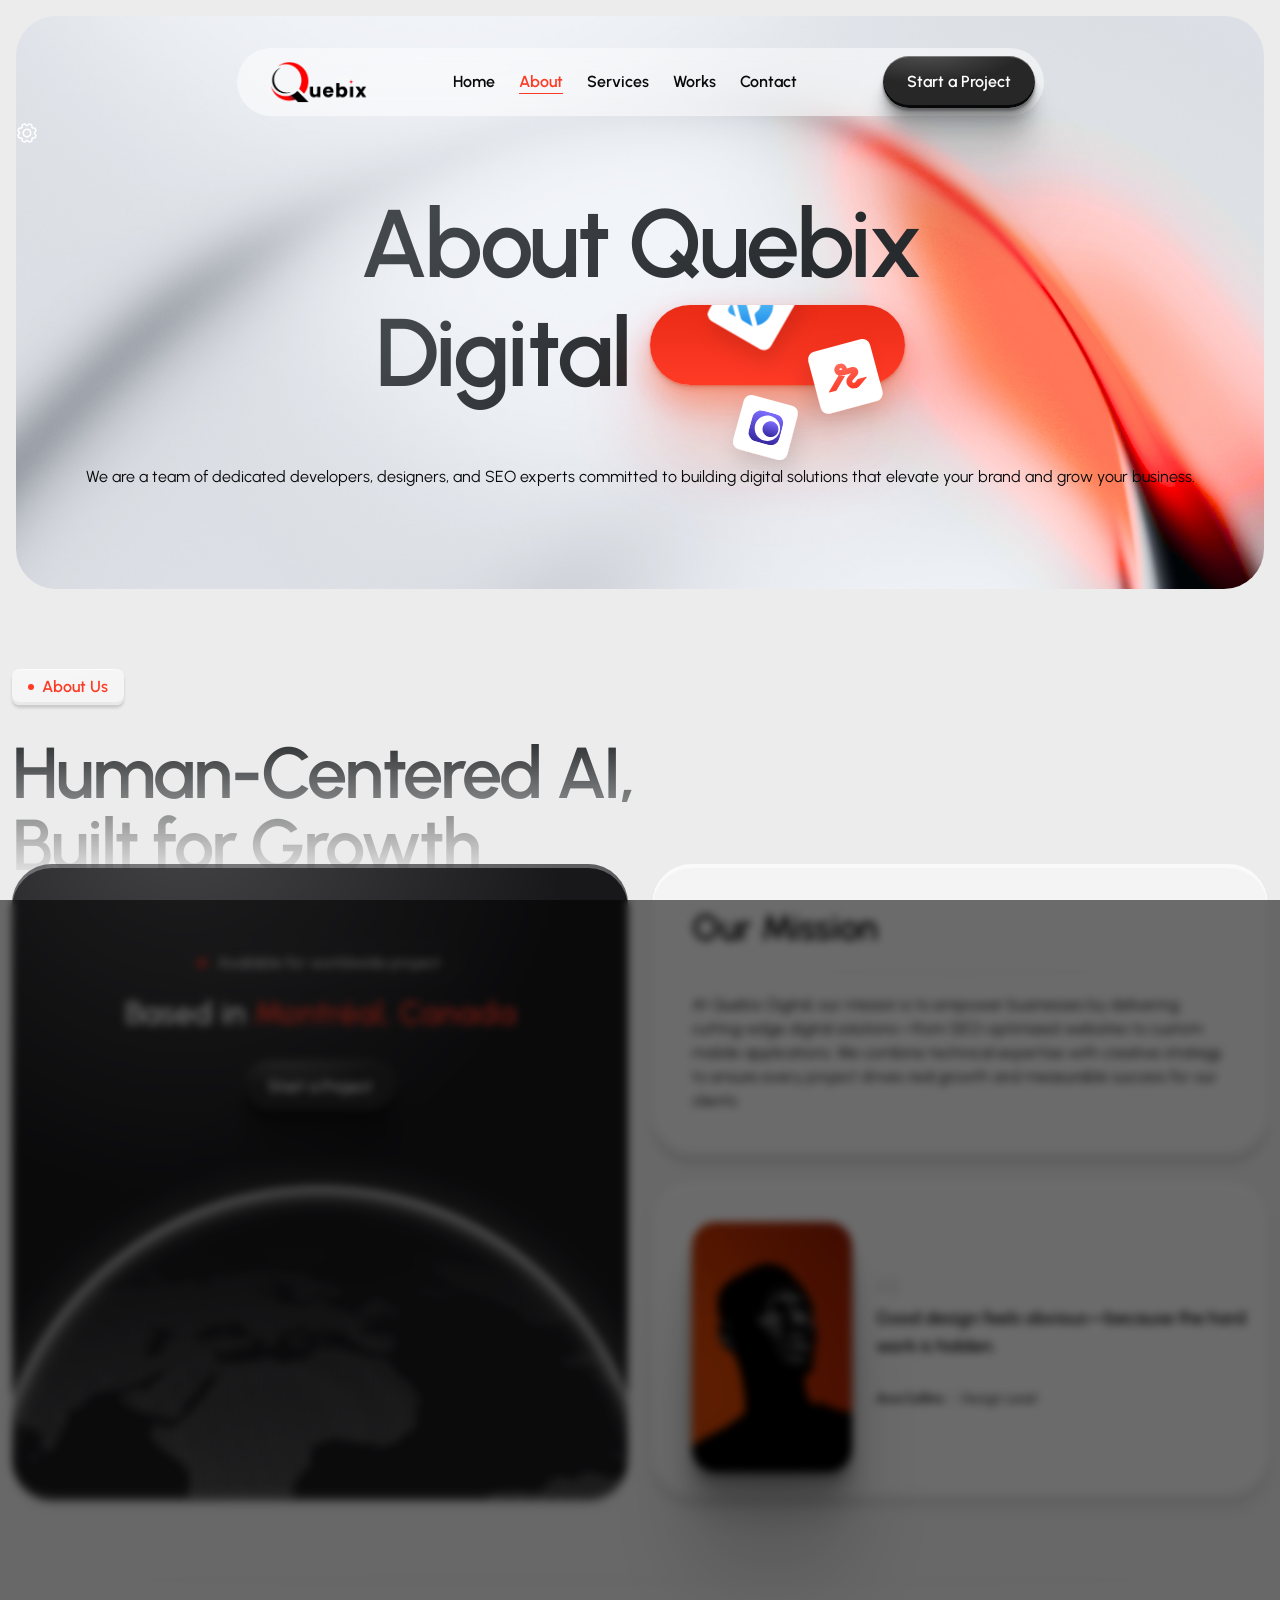
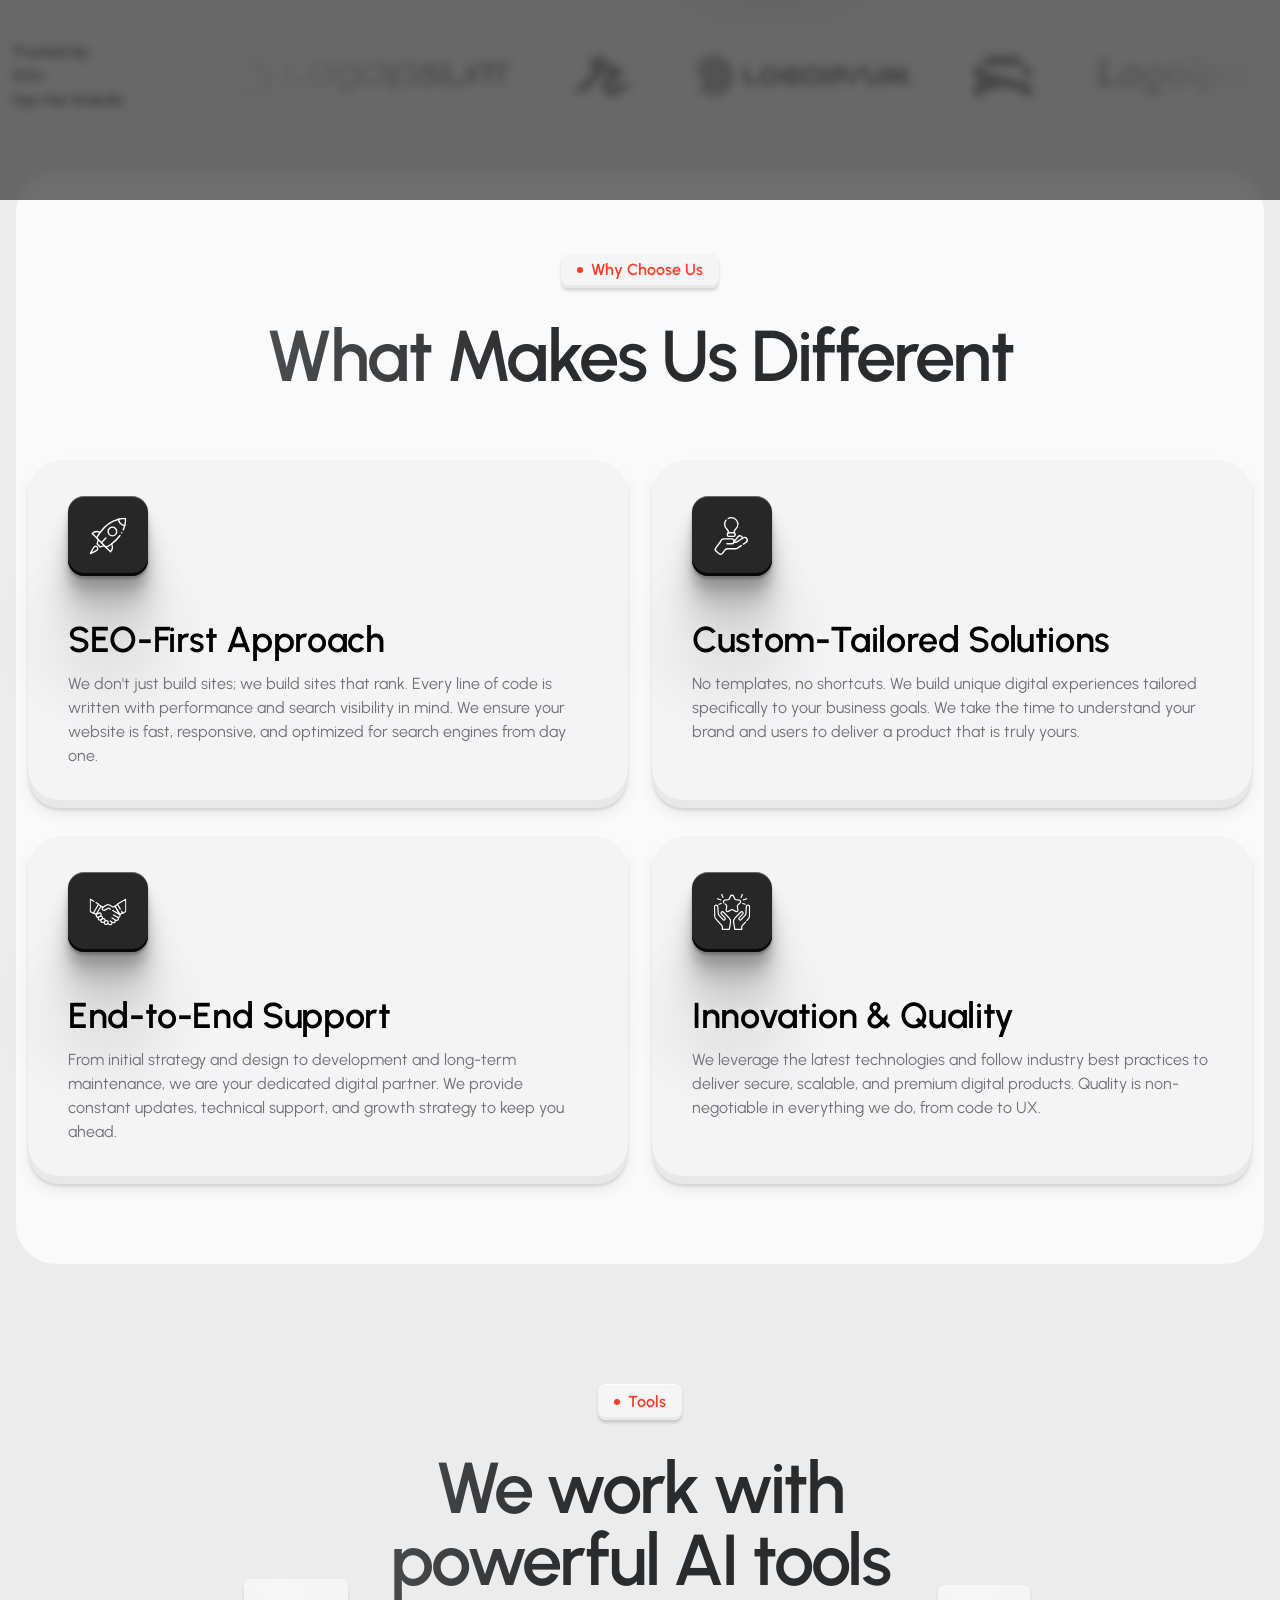
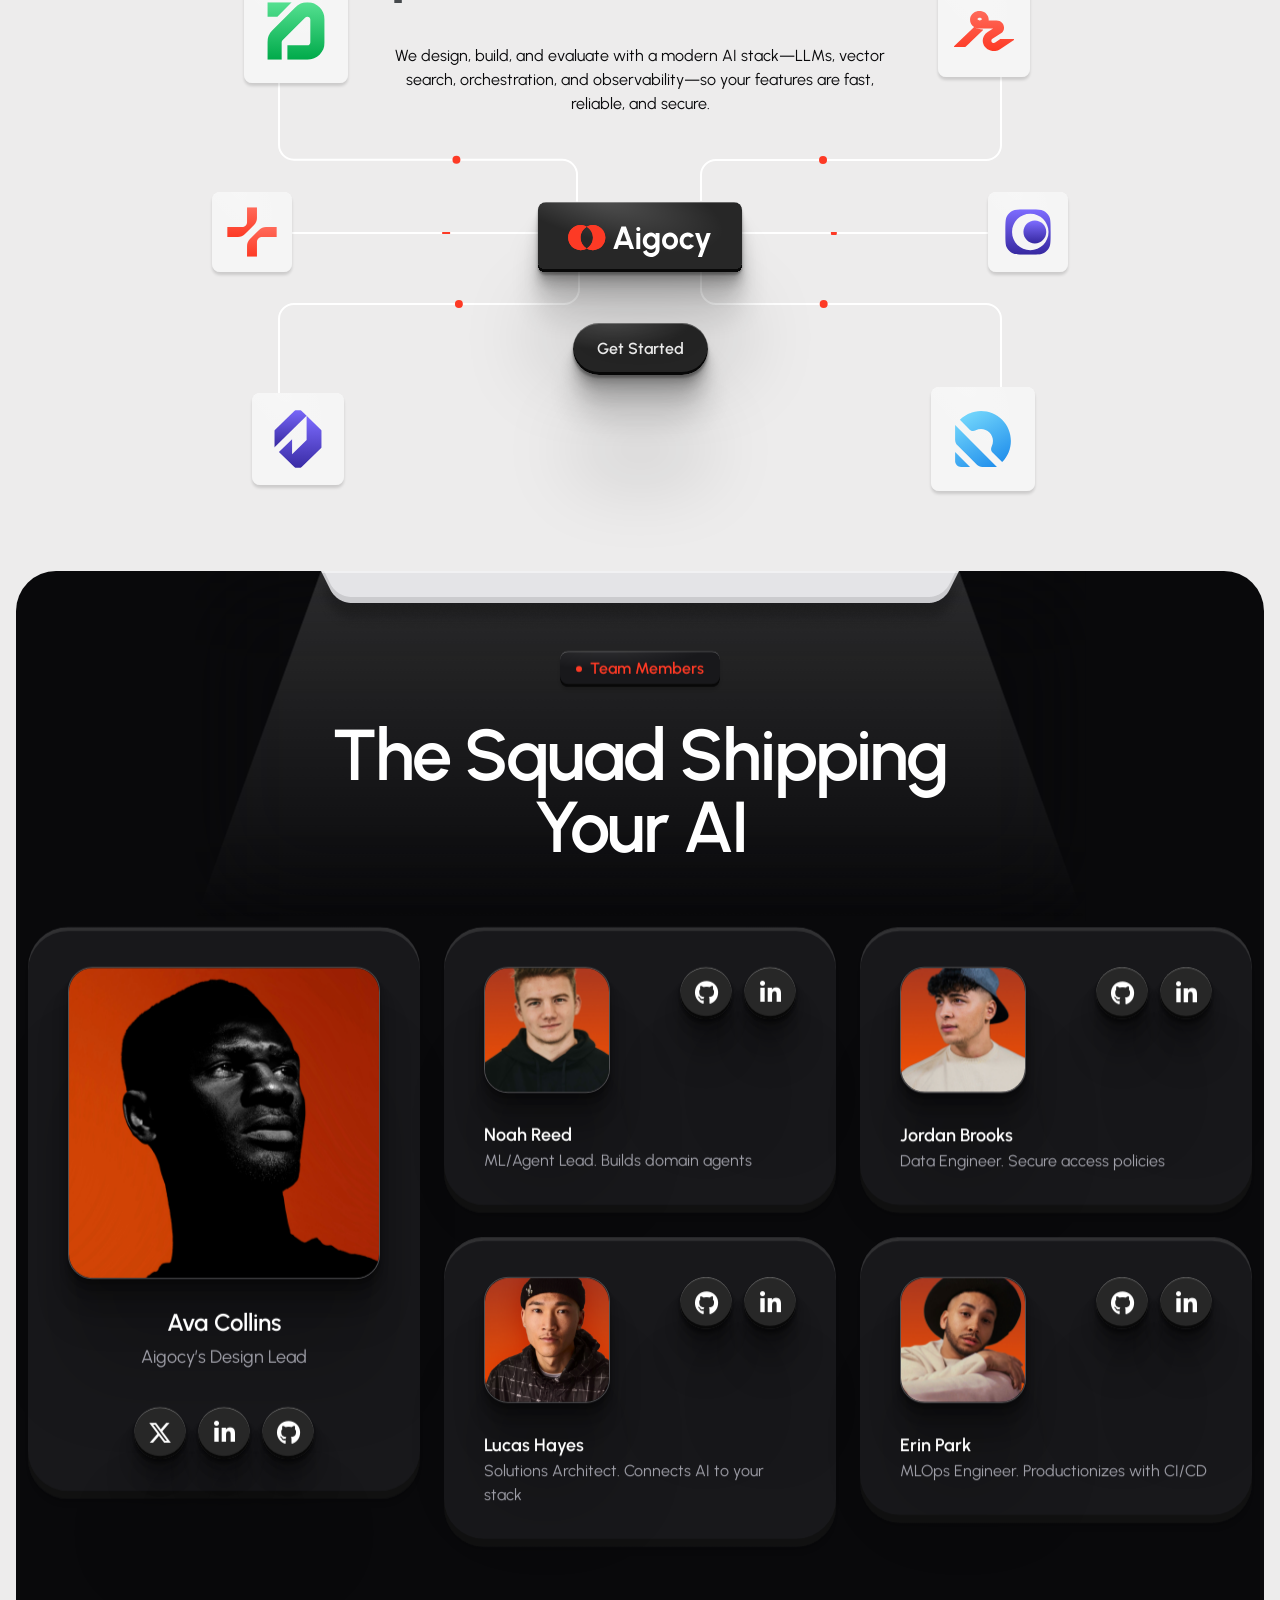
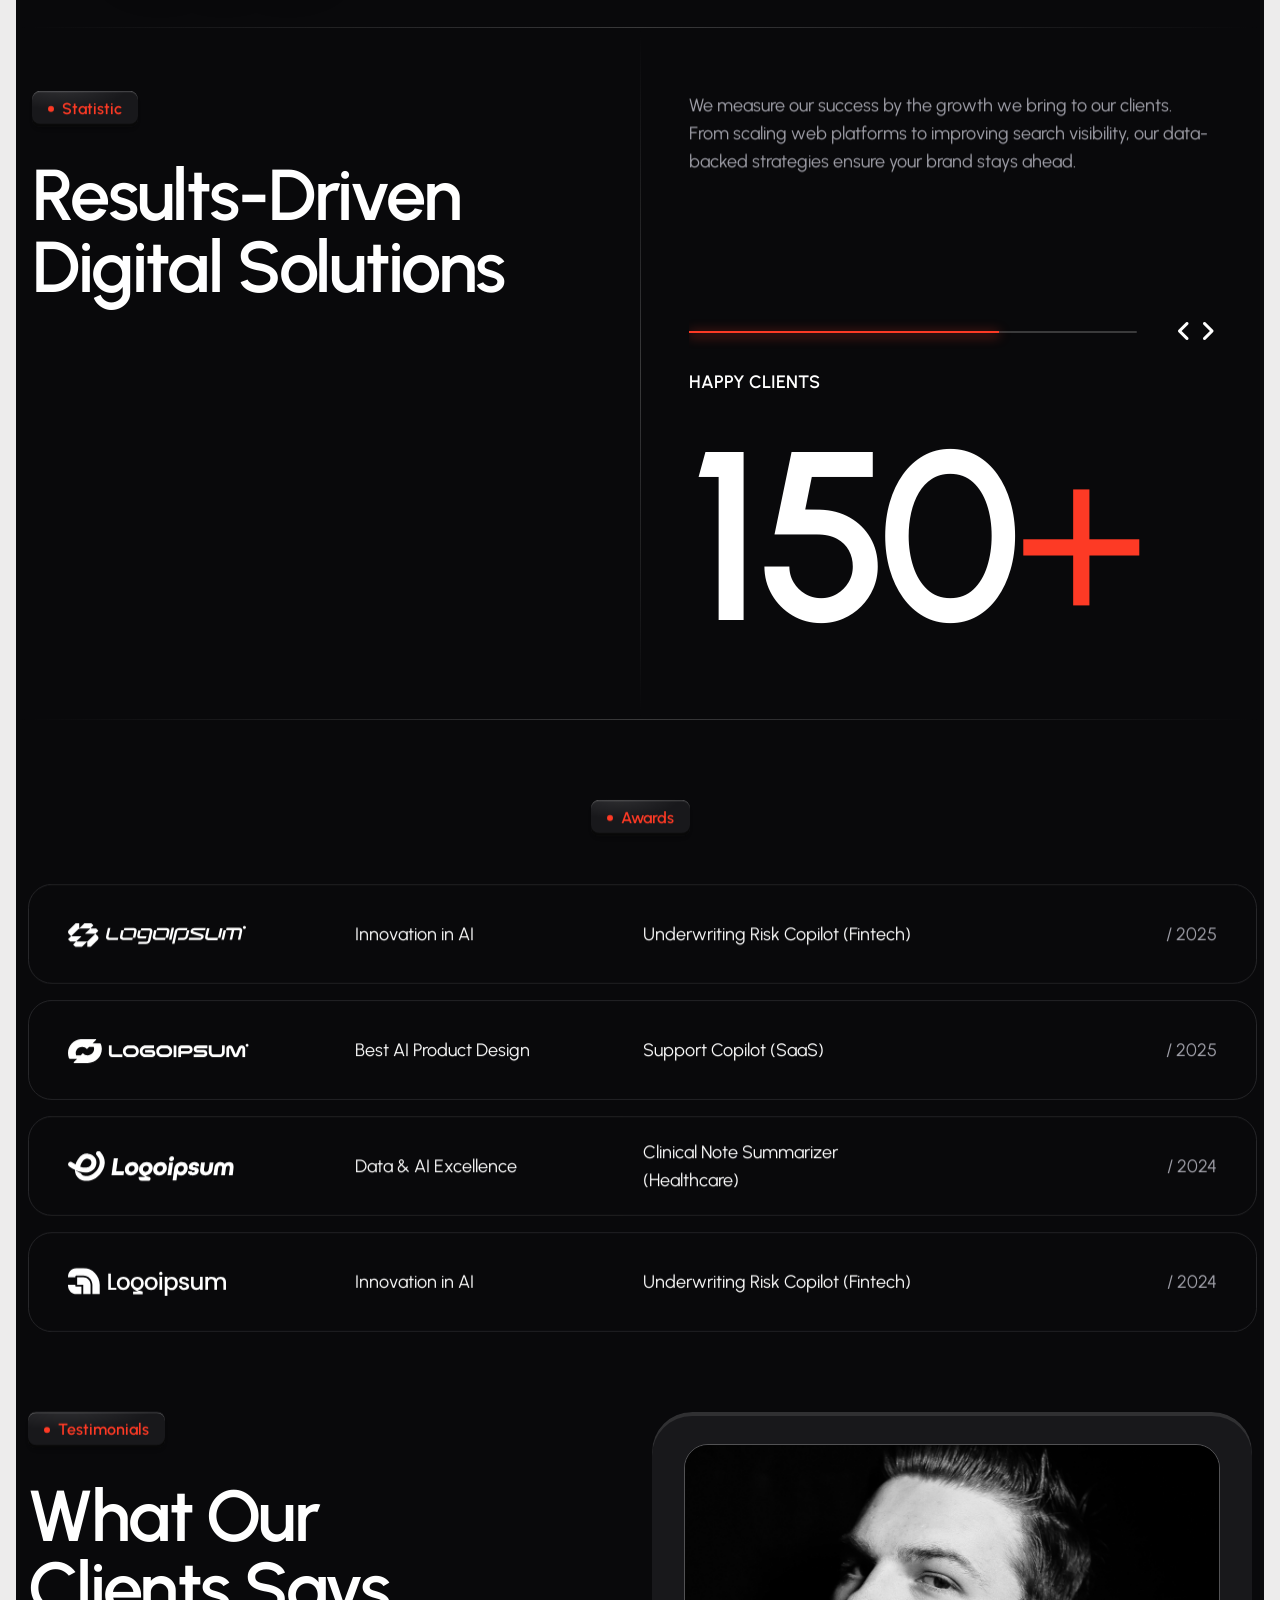
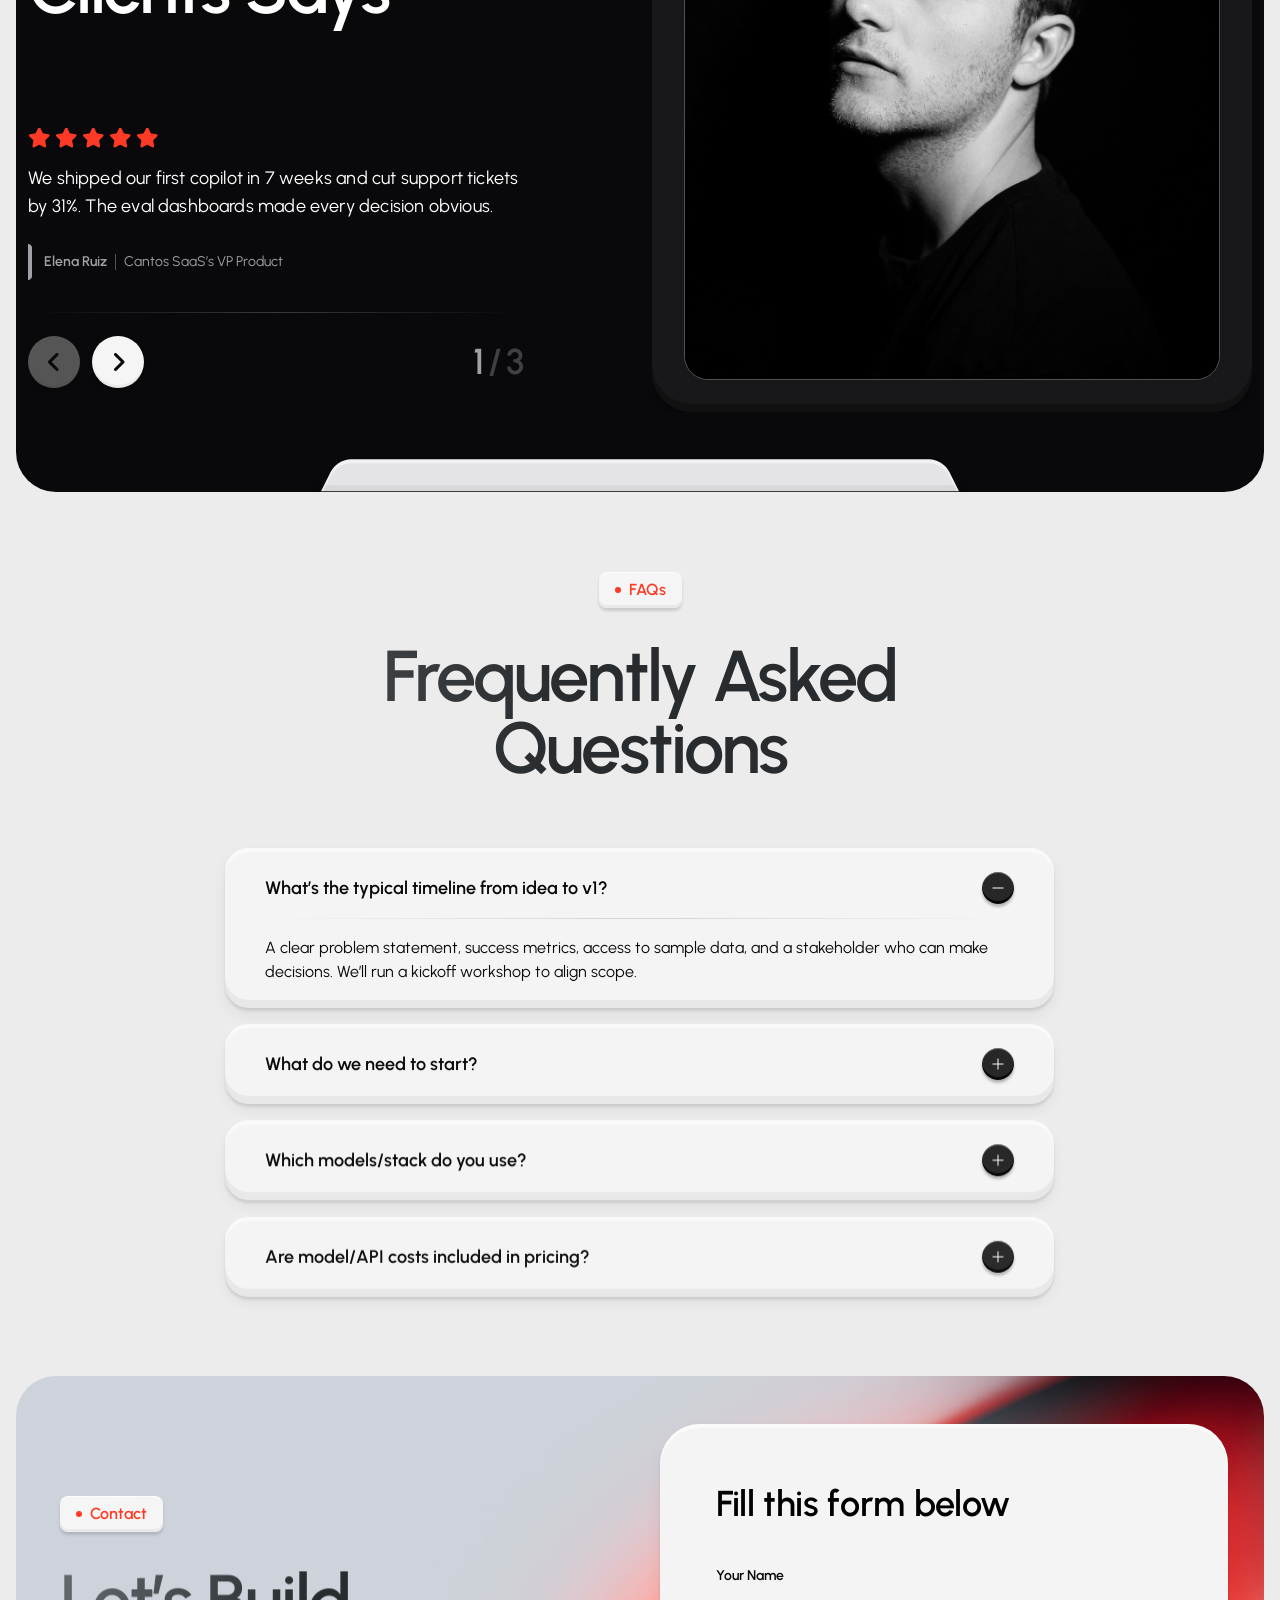
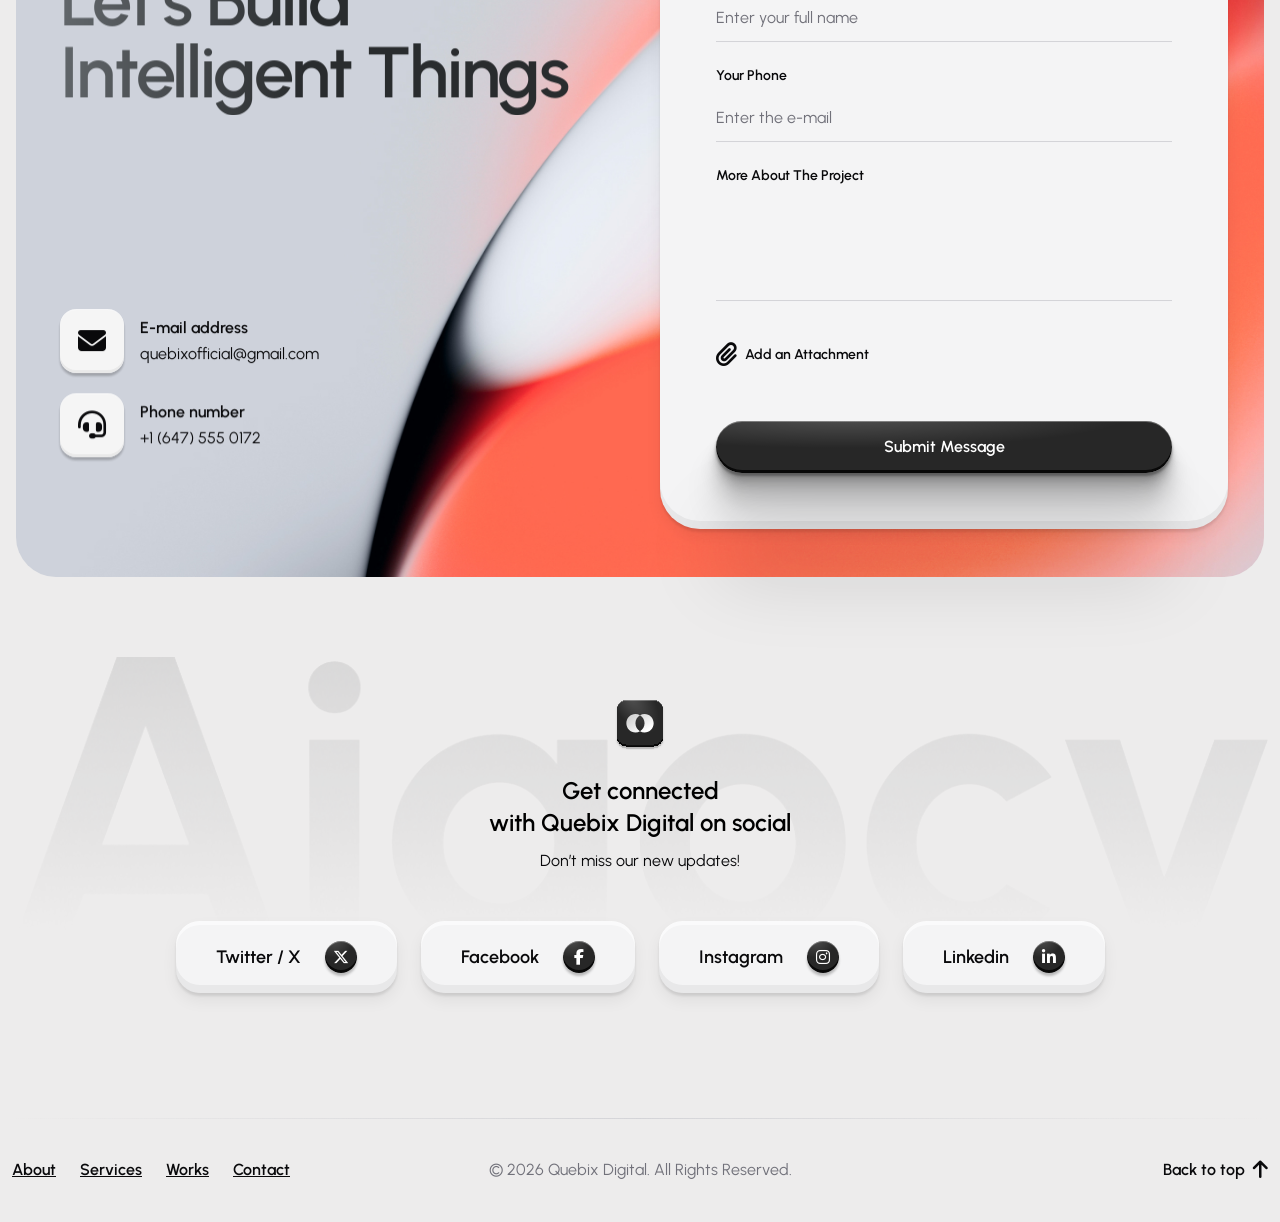
==== about.html @ 6ad46101 "rebrand project portfolio and add core JS animation and component assets" ====
<!DOCTYPE html>

<!--[if IE 8]><html class="ie" xmlns="http://www.w3.org/1999/xhtml" xml:lang="en-US" lang="en-US"> <![endif]-->
<!--[if (gte IE 9)|!(IE)]><!-->
<html xmlns="http://www.w3.org/1999/xhtml" xml:lang="en-US" lang="en-US">
<!--<![endif]-->

<head>
    <meta charset="utf-8">
    <title>About Quebix Digital | Digital Solutions Company</title>
    <meta name="author" content="wpriverthemes.com">
    <meta name="viewport" content="width=device-width, initial-scale=1, maximum-scale=1">
    <meta name="description"
        content="Learn about Quebix Digital – a leading digital agency offering website development, SEO, app development, and social media services.">

    <!-- font -->
    <link rel="stylesheet" href="assets/fonts/fonts.css">
    <link rel="stylesheet" href="assets/vendor/icomoon/style.css">
    <link rel="stylesheet" href="assets/vendor/font-awesome/css/all.min.css">
    <link rel="stylesheet" href="assets/css/icon-fix.css">
    <!-- css -->
    <link rel="stylesheet" href="assets/vendor/css/bootstrap.min.css">
    <link rel="stylesheet" href="assets/vendor/css/swiper-bundle.min.css">
    <link rel="stylesheet" href="assets/vendor/css/animate.css">

    <link rel="stylesheet" href="assets/vendor/css/slick.css">
    <link rel="stylesheet" href="assets/vendor/css/slick.theme.css">
    <link rel="stylesheet" type="text/css" href="assets/css/styles.css">

    <!-- Favicon and Touch Icons  -->
    <link rel="shortcut icon" href="assets/images/logo/favicon.svg">
    <link rel="apple-touch-icon-precomposed" href="assets/images/logo/favicon.svg">
</head>

<body class="">
    <canvas class="cursor-trail" id="trail" style="display: none;"></canvas>

    <!-- Scroll Top -->
    <button id="goTop">
        <span class="border-progress"></span>
        <span class="ic-wrap">
            <span class="icon icon-long-arrow-alt-up-solid"></span>
        </span>
    </button>
    <!-- /Scroll Top -->

    <!-- #wrapper -->
    <main id="wrapper">

        <!-- Header Placeholder -->
        <div id="header-placeholder"></div>

        <!-- Hero Banner -->
        <div class="section-hero v1">
            <div class="hero-image">
            </div>
            <div class="container">
                <div class="content-wrap text-center">
                    <h1 class="title text-display-2 effectFade fadeRotateX">
                        <span class="title1 fw-semibold text-gradient-1">About Quebix</span>
                        <br>
                        <div class="title2 d-flex gap-20 justify-content-center flex-wrap">
                            <span class="fw-semibold text-gradient-1">Digital</span>
                            <div class="title-icon">
                                <div class="box"></div>
                                <div class="title-icon-wrap">
                                    <img src="assets/images/item/item-10.svg" alt="" class="img-1 img-transform-3">
                                    <img src="assets/images/item/item-11.svg" alt="" class="img-2 img-transform-3">
                                    <img src="assets/images/item/item-12.svg" alt="" class="img-3 img-transform-3">
                                </div>
                            </div>
                        </div>
                    </h1>
                    <p class="text effectFade fadeUp">
                        We are a team of dedicated developers, designers, and SEO experts committed to building digital
                        solutions that elevate your brand and grow your business.
                    </p>
                </div>
            </div>
        </div>
        <!-- /Hero Banner -->

        <!-- Select Work -->
        <div class="section-about-us flat-spacing" id="about">
            <div class="container">
                <div class="row">
                    <div class="col-12">
                        <div class="heading-section">
                            <div class="heading-sub fw-semibold effectFade fadeUp">About Us</div>
                            <div class="heading-title text-gradient-2 effectFade fadeRotateX">Human-Centered AI, <br>
                                Built for Growth</div>
                        </div>
                    </div>
                    <div class="col-xxl-7 col-lg-6 lg-mb-24">
                        <div class="col-left">
                            <div class="position-relative z-5">
                                <div class="sub text-white">
                                    <span class="dot"></span> Available for worldwide project
                                </div>
                                <h5 class="title fw-semibold text-white">Based in <span class="text-brand">Montréal,
                                        Canada</span></h5>
                                <a href="contact.html" class="tf-btn">
                                    Start a Project
                                </a>
                            </div>
                            <img class="effectFade fadeRotateX" src="assets/images/item/earth.png" alt="">
                        </div>
                    </div>
                    <div class="col-xxl-5 col-lg-6">
                        <div class="mission-box mb-24">
                            <h4 class="title fw-semibold effectFade fadeUp">Our Mission</h4>
                            <div class="line"></div>
                            <p class="text effectFade fadeUp">
                                At Quebix Digital, our mission is to empower businesses by delivering cutting-edge
                                digital solutions—from SEO-optimized websites to custom mobile applications. We combine
                                technical expertise with creative strategy to ensure every project drives real growth
                                and measurable success for our clients.
                            </p>
                        </div>
                        <div class="box-quotes effectFade fadeRotateX">
                            <div class="image ">
                                <img src="assets/images/section/quotes-1.jpg" alt="">
                            </div>
                            <div class="content">
                                <div class="icon mb-8">
                                    <svg width="23" height="20" viewBox="0 0 23 20" fill="none"
                                        xmlns="http://www.w3.org/2000/svg">
                                        <path
                                            d="M12.9375 20V10.3597C12.9375 7.72182 13.824 5.51559 15.5969 3.74101C17.4177 1.91847 19.8854 0.671463 23 0V6.40288C21.8021 6.78657 21.0115 7.26619 20.6281 7.84173C20.2448 8.3693 20.0292 9.04077 19.9813 9.85612H23V20H12.9375ZM0 20V10.3597C0 7.72182 0.886459 5.51559 2.65938 3.74101C4.48021 1.91847 6.94792 0.671463 10.0625 0V6.40288C8.9125 6.78657 8.12187 7.26619 7.69062 7.84173C7.30729 8.3693 7.09167 9.04077 7.04375 9.85612H10.0625V20H0Z"
                                            fill="#E4E4E7" />
                                    </svg>
                                </div>
                                <div class="text-body-1 fw-semibold desc">Good design feels obvious—because the hard
                                    work is
                                    hidden.</div>
                                <div class="cite">
                                    <div class="name text-body-3 fw-semibold">Ava Collins</div>
                                    <div class="line"></div>
                                    <div class="sub text-body-3">Design Lead</div>
                                </div>
                            </div>
                        </div>
                    </div>
                </div>
            </div>
        </div>
        <!-- /Select Work -->
        <!-- section-partner -->
        <div class="section-partner">
            <div class="container">
                <div class="row">
                    <div class="col-12">
                        <div class="partner-wrap">
                            <p class="text-secondary text fw-semibold">Trusted by 100+ <br> top-tier brands</p>
                            <div class="infiniteSlide_tech_main d-grid">
                                <div class="infiniteSlide infiniteSlide_partner" data-clone="5">
                                    <img src="assets/images/partner/partner-1.svg" alt="">
                                    <img src="assets/images/partner/partner-2.svg" alt="">
                                    <img src="assets/images/partner/partner-3.svg" alt="">
                                    <img src="assets/images/partner/partner-4.svg" alt="">
                                    <img src="assets/images/partner/partner-5.svg" alt="">
                                    <img src="assets/images/partner/partner-6.svg" alt="">
                                </div>
                            </div>
                        </div>
                    </div>
                </div>
            </div>
        </div>
        <!-- /section-partner -->
        <div class="box-white">
            <!-- section-features -->
            <div class="section-features flat-spacing">
                <div class="container">
                    <div class="heading-section center mb-64">
                        <div class="heading-sub fw-semibold effectFade fadeUp">Why Choose Us</div>
                        <h2 class="heading-title text-gradient-3 effectFade fadeRotateX">What Makes Us Different</h2>
                    </div>
                    <div class="row">
                        <div class="col-md-6 mb-24">
                            <div class="features-item style-2 h-100 effectFade fadeRotateX">
                                <div class="icon">
                                    <svg width="40" height="40" viewBox="0 0 40 40" fill="none"
                                        xmlns="http://www.w3.org/2000/svg">
                                        <mask id="mask0_2230_475" style="mask-type:luminance" maskUnits="userSpaceOnUse"
                                            x="1" y="1" width="38" height="38">
                                            <path d="M1.66602 1.66683H38.3327V38.3335H1.66602V1.66683Z" fill="white" />
                                        </mask>
                                        <g mask="url(#mask0_2230_475)">
                                            <path
                                                d="M30.5527 3.23727C32.7492 2.67731 35.1046 2.36572 37.6168 2.38362C37.6347 4.89586 37.3232 7.25133 36.7632 9.44775"
                                                stroke="white" stroke-width="1.4" stroke-miterlimit="10"
                                                stroke-linecap="round" stroke-linejoin="round" />
                                            <path
                                                d="M16.3852 29.6918H16.3844L12.1577 30.8813L9.11914 27.8427L10.3087 23.616V23.6153"
                                                stroke="white" stroke-width="1.4" stroke-miterlimit="10"
                                                stroke-linecap="round" stroke-linejoin="round" />
                                            <path
                                                d="M9.11888 33.9197C8.27956 34.7583 2.38281 37.6172 2.38281 37.6172C2.38281 37.6172 5.24167 31.7204 6.08027 30.8811C6.9196 30.0418 8.27956 30.0418 9.11888 30.8811C9.9582 31.7204 9.9582 33.0804 9.11888 33.9197Z"
                                                stroke="white" stroke-width="1.4" stroke-miterlimit="10"
                                                stroke-linecap="round" stroke-linejoin="round" />
                                            <path
                                                d="M21.3721 18.6279C19.6963 16.9522 19.6963 14.2272 21.3721 12.5514C23.0479 10.8757 25.7728 10.8757 27.4486 12.5514C29.1244 14.2272 29.1244 16.9522 27.4486 18.6279C25.7728 20.3037 23.0479 20.3037 21.3721 18.6279Z"
                                                stroke="white" stroke-width="1.4" stroke-miterlimit="10"
                                                stroke-linecap="round" stroke-linejoin="round" />
                                            <path
                                                d="M36.7631 9.44775H36.7624C35.1905 9.39189 33.6365 8.76376 32.4362 7.56422C31.2367 6.36396 30.6086 4.80992 30.5527 3.23805V3.23727"
                                                stroke="white" stroke-width="1.4" stroke-miterlimit="10"
                                                stroke-linecap="round" stroke-linejoin="round" />
                                            <path d="M17.9033 22.0962L13.3457 26.6538" stroke="white" stroke-width="1.4"
                                                stroke-miterlimit="10" stroke-linecap="round" stroke-linejoin="round" />
                                            <path
                                                d="M23.4945 27.9998C24.9118 30.4626 24.5673 33.6631 22.4618 35.7686L17.9043 31.211"
                                                stroke="white" stroke-width="1.4" stroke-miterlimit="10"
                                                stroke-linecap="round" stroke-linejoin="round" />
                                            <path
                                                d="M8.78802 22.0962L4.23047 17.5386C6.33594 15.4332 9.53568 15.0887 11.9992 16.5053"
                                                stroke="white" stroke-width="1.4" stroke-miterlimit="10"
                                                stroke-linecap="round" stroke-linejoin="round" />
                                            <path
                                                d="M33.1197 17.2099C32.8403 16.9305 32.8403 16.4766 33.1197 16.1971C33.3991 15.9177 33.8531 15.9177 34.1325 16.1971C34.4118 16.4766 34.4118 16.9305 34.1325 17.2099C33.8531 17.4893 33.3991 17.4893 33.1197 17.2099Z"
                                                fill="white" />
                                            <path d="M36.7623 9.44748C36.3637 11.0125 35.8394 12.497 35.2188 13.8999"
                                                stroke="white" stroke-width="1.4" stroke-miterlimit="10"
                                                stroke-linecap="round" stroke-linejoin="round" />
                                            <path
                                                d="M32.0012 19.4878C29.3782 23.1357 26.2324 25.972 23.4729 27.9709C21.1719 29.6388 19.1394 30.7238 17.9041 31.2114L8.78906 22.0963C9.27812 20.8582 10.3632 18.8257 12.0296 16.5262C15.5939 11.6069 21.8171 5.4624 30.5527 3.23812"
                                                stroke="white" stroke-width="1.4" stroke-miterlimit="10"
                                                stroke-linecap="round" stroke-linejoin="round" />
                                        </g>
                                    </svg>
                                </div>
                                <h4 class="title fw-semibold">SEO-First Approach</h4>
                                <p class="text-secondary">
                                    We don't just build sites; we build sites that rank. Every line of code is written
                                    with performance and search visibility in mind. We ensure your website is fast,
                                    responsive, and optimized for search engines from day one.
                                </p>
                            </div>
                        </div>
                        <div class="col-md-6 mb-24">
                            <div class="features-item style-2 h-100 effectFade fadeRotateX" data-delay="0.1">
                                <div class="icon">
                                    <svg width="40" height="40" viewBox="0 0 40 40" fill="none"
                                        xmlns="http://www.w3.org/2000/svg">
                                        <path
                                            d="M22.1659 25.2949C22.1659 26.6188 21.1569 27.6919 19.9124 27.6919H14.9512"
                                            stroke="white" stroke-width="1.4" stroke-miterlimit="10"
                                            stroke-linecap="round" stroke-linejoin="round" />
                                        <path
                                            d="M31.426 28.1045L33.9418 26.3729C35.1353 25.6399 35.5442 24.0166 34.8551 22.747C34.1661 21.4775 32.64 21.0425 31.4464 21.7755L24.8808 25.8076C24.2426 26.1996 23.5185 26.4059 22.7815 26.4059H21.9099C22.0736 26.0737 22.1668 25.696 22.1668 25.2949C22.1668 23.971 21.1578 22.8978 19.9133 22.8978H12.0913C10.3674 22.8978 8.9069 24.0944 8.40175 25.749L3.84559 31.8169C3.03922 32.8908 3.20396 34.4568 4.21358 35.3145L7.12661 37.7894C8.13623 38.6472 9.60835 38.4719 10.4148 37.398L13.2396 33.636C13.9635 32.6719 15.0605 32.7609 16.2204 32.7609L23.9412 32.7608C24.3725 32.7608 24.7962 32.64 25.1696 32.4106L29.2866 29.577"
                                            stroke="white" stroke-width="1.4" stroke-miterlimit="10"
                                            stroke-linecap="round" stroke-linejoin="round" />
                                        <path
                                            d="M22.1484 25.5974L22.1492 25.5967L25.9509 20.7081C26.7634 19.6628 28.2691 19.4745 29.3144 20.287C29.9223 20.7592 30.2404 21.4665 30.2404 22.1804C30.2404 22.2976 30.2315 22.4155 30.2137 22.5318"
                                            stroke="white" stroke-width="1.4" stroke-miterlimit="10"
                                            stroke-linecap="round" stroke-linejoin="round" />
                                        <path
                                            d="M14.101 4.15918C13.1913 5.29274 12.6445 6.7282 12.6445 8.28346C12.6445 10.3529 13.5948 12.201 15.0836 13.4138C15.8951 14.0756 16.3658 15.0664 16.3658 16.1133V16.7603"
                                            stroke="white" stroke-width="1.4" stroke-miterlimit="10"
                                            stroke-linecap="round" stroke-linejoin="round" />
                                        <path
                                            d="M22.1568 16.7604V16.1134C22.1568 15.0621 22.6356 14.072 23.4493 13.4059C24.9322 12.1922 25.878 10.3486 25.878 8.28287C25.878 4.64499 22.9417 1.69248 19.309 1.66666C18.14 1.65862 17.0364 1.95985 16.0762 2.49302"
                                            stroke="white" stroke-width="1.4" stroke-miterlimit="10"
                                            stroke-linecap="round" stroke-linejoin="round" />
                                        <path
                                            d="M21.7849 20.3893H16.7366C16.0051 20.3893 15.4121 19.7963 15.4121 19.0648V18.0315C15.4121 17.3 16.0051 16.707 16.7366 16.707H21.7849C22.5164 16.707 23.1094 17.3 23.1094 18.0315V19.0648C23.1094 19.7963 22.5164 20.3893 21.7849 20.3893Z"
                                            stroke="white" stroke-width="1.4" stroke-miterlimit="10"
                                            stroke-linecap="round" stroke-linejoin="round" />
                                    </svg>
                                </div>
                                <h4 class="title fw-semibold">Custom-Tailored Solutions</h4>
                                <p class="text-secondary">
                                    No templates, no shortcuts. We build unique digital experiences tailored
                                    specifically to your business goals. We take the time to understand your brand and
                                    users to deliver a product that is truly yours.
                                </p>
                            </div>
                        </div>
                        <div class="col-md-6 md-mb-24">
                            <div class="features-item style-2 h-100 effectFade fadeRotateX">
                                <div class="icon">
                                    <svg width="40" height="40" viewBox="0 0 40 40" fill="none"
                                        xmlns="http://www.w3.org/2000/svg">
                                        <mask id="mask0_2230_487" style="mask-type:luminance" maskUnits="userSpaceOnUse"
                                            x="1" y="1" width="38" height="38">
                                            <path d="M1.66602 1.66683H38.3327V38.3335H1.66602V1.66683Z" fill="white" />
                                        </mask>
                                        <g mask="url(#mask0_2230_487)">
                                            <path
                                                d="M34.504 20.8641L31.9195 22.3563C31.8423 22.4008 31.7435 22.3744 31.6989 22.2971L27.0451 14.2366C27.0005 14.1593 27.027 14.0606 27.1042 14.016L29.6887 12.5238"
                                                stroke="white" stroke-width="1.2" stroke-miterlimit="10"
                                                stroke-linecap="round" stroke-linejoin="round" />
                                            <path
                                                d="M22.5197 17.1508L20.8432 16.1828C20.6334 16.0616 20.3748 16.0616 20.1649 16.1828L16.8175 18.1149C15.9908 18.5921 14.9337 18.3089 14.4565 17.4822C13.9793 16.6555 14.2624 15.5984 15.0891 15.1212L18.6185 13.0836C19.523 12.5613 20.6374 12.5613 21.542 13.0836L23.9111 14.4513C24.8019 14.9657 25.8996 14.9657 26.7906 14.4515L27.0758 14.2873L31.6713 22.2471"
                                                stroke="white" stroke-width="1.2" stroke-miterlimit="10"
                                                stroke-linecap="round" stroke-linejoin="round" />
                                            <path d="M31.1161 22.1133L24.7578 18.4423" stroke="white" stroke-width="1.2"
                                                stroke-miterlimit="10" stroke-linecap="round" stroke-linejoin="round" />
                                            <path
                                                d="M10.8156 24.9898L12.3523 24.1026C13.1789 23.6253 13.4622 22.5683 12.9849 21.7415C12.5076 20.9149 11.4506 20.6316 10.6239 21.1089L9.08717 21.9961C8.26045 22.4734 7.97721 23.5305 8.45453 24.3572C8.93184 25.1838 9.98894 25.4671 10.8156 24.9898Z"
                                                stroke="white" stroke-width="1.2" stroke-miterlimit="10"
                                                stroke-linecap="round" stroke-linejoin="round" />
                                            <path
                                                d="M12.8117 27.8292L13.7246 27.3022C14.5512 26.8248 14.8344 25.7677 14.3572 24.9411C13.8799 24.1144 12.8228 23.8311 11.9961 24.3085L11.0833 24.8355C10.2565 25.3128 9.97331 26.3699 10.4506 27.1965C10.9279 28.0232 11.985 28.3065 12.8117 27.8292Z"
                                                stroke="white" stroke-width="1.2" stroke-miterlimit="10"
                                                stroke-linecap="round" stroke-linejoin="round" />
                                            <path
                                                d="M15.4933 30.2725L16.3171 29.7969C17.1438 29.3196 17.4271 28.2625 16.9497 27.4359C16.4724 26.6092 15.4154 26.3259 14.5887 26.8032L13.7649 27.2788C12.9382 27.7561 12.6549 28.8133 13.1323 29.6399C13.6095 30.4665 14.6666 30.7499 15.4933 30.2725Z"
                                                stroke="white" stroke-width="1.2" stroke-miterlimit="10"
                                                stroke-linecap="round" stroke-linejoin="round" />
                                            <path
                                                d="M18.8879 32.109L19.3552 31.8391C20.1819 31.3618 20.4651 30.3048 19.9879 29.4781C19.5105 28.6514 18.4535 28.3682 17.6268 28.8454L17.1594 29.1153C16.3327 29.5926 16.0495 30.6497 16.5268 31.4763C17.0041 32.303 18.0612 32.5863 18.8879 32.109Z"
                                                stroke="white" stroke-width="1.2" stroke-miterlimit="10"
                                                stroke-linecap="round" stroke-linejoin="round" />
                                            <path d="M22.1895 28.9348L23.1151 29.4692" stroke="white" stroke-width="1.2"
                                                stroke-miterlimit="10" stroke-linecap="round" stroke-linejoin="round" />
                                            <path d="M23.916 25.9411L26.4926 27.4287" stroke="white" stroke-width="1.2"
                                                stroke-miterlimit="10" stroke-linecap="round" stroke-linejoin="round" />
                                            <path d="M25.6445 22.9471L29.4784 25.1606" stroke="white" stroke-width="1.2"
                                                stroke-miterlimit="10" stroke-linecap="round" stroke-linejoin="round" />
                                            <path
                                                d="M5.49414 20.8641L8.07857 22.3563C8.15584 22.4008 8.2546 22.3744 8.29921 22.2971L12.953 14.2366C12.9976 14.1593 12.9711 14.0606 12.8939 14.016L10.3094 12.5238"
                                                stroke="white" stroke-width="1.2" stroke-miterlimit="10"
                                                stroke-linecap="round" stroke-linejoin="round" />
                                            <path
                                                d="M19.7559 31.5213L21.353 32.4433C22.1922 32.9279 23.2957 32.6493 23.7642 31.8011C24.2184 30.9788 23.9321 29.9408 23.1152 29.4691L24.7323 30.4028C25.5715 30.8873 26.675 30.6087 27.1435 29.7605C27.5977 28.9383 27.3114 27.9002 26.4944 27.4285L27.8044 28.1848C28.6771 28.6887 29.7598 28.3635 30.2105 27.4622L30.2132 27.4567C30.6129 26.6574 30.3067 25.6379 29.5328 25.1911L29.4802 25.1608C30.3069 25.638 31.3639 25.3548 31.8413 24.5281C32.2671 23.6763 31.9408 22.5898 31.1161 22.1136"
                                                stroke="white" stroke-width="1.2" stroke-miterlimit="10"
                                                stroke-linecap="round" stroke-linejoin="round" />
                                            <path
                                                d="M5.76495 9.29969L2.35975 7.33365C2.29014 7.29348 2.20312 7.34375 2.20312 7.4241V19.5045C2.20312 19.5418 2.22303 19.5762 2.25533 19.5949L5.09385 21.2337C5.17112 21.2783 5.26988 21.2519 5.31442 21.1746L10.4884 12.2132C10.5329 12.1359 10.5064 12.0372 10.4292 11.9926L7.98121 10.5792"
                                                stroke="white" stroke-width="1.2" stroke-miterlimit="10"
                                                stroke-linecap="round" stroke-linejoin="round" />
                                            <path
                                                d="M33.6072 19.3099L34.6838 21.1746C34.7284 21.2518 34.8272 21.2783 34.9044 21.2337L37.7429 19.5949C37.7752 19.5763 37.7951 19.5417 37.7951 19.5044V7.42412C37.7951 7.34377 37.7081 7.29349 37.6385 7.33367L29.569 11.9926C29.4918 12.0372 29.4653 12.1359 29.51 12.2132L32.3293 17.0964"
                                                stroke="white" stroke-width="1.2" stroke-miterlimit="10"
                                                stroke-linecap="round" stroke-linejoin="round" />
                                            <path
                                                d="M15.2356 15.0366C14.5425 15.0193 13.8608 14.8278 13.2543 14.4777L12.9238 14.2873"
                                                stroke="white" stroke-width="1.2" stroke-miterlimit="10"
                                                stroke-linecap="round" stroke-linejoin="round" />
                                        </g>
                                    </svg>
                                </div>
                                <h4 class="title fw-semibold">End-to-End Support</h4>
                                <p class="text-secondary">
                                    From initial strategy and design to development and long-term maintenance, we are
                                    your dedicated digital partner. We provide constant updates, technical support, and
                                    growth strategy to keep you ahead.
                                </p>
                            </div>
                        </div>
                        <div class="col-md-6">
                            <div class="features-item style-2 h-100 effectFade fadeRotateX" data-delay="0.1">
                                <div class="icon">
                                    <svg width="40" height="40" viewBox="0 0 40 40" fill="none"
                                        xmlns="http://www.w3.org/2000/svg">
                                        <mask id="mask0_2230_497" style="mask-type:luminance" maskUnits="userSpaceOnUse"
                                            x="1" y="1" width="38" height="38">
                                            <path d="M38.3327 1.6665H1.66602V38.3332H38.3327V1.6665Z" fill="white" />
                                        </mask>
                                        <g mask="url(#mask0_2230_497)">
                                            <path
                                                d="M10.3677 37.4541L10.3904 35.043C10.3943 34.5564 10.2167 34.0866 9.89494 33.7234L3.62982 26.6579C3.00605 25.9552 2.65664 25.0502 2.64483 24.1106L2.53332 14.7592C2.52244 13.8552 3.24782 13.115 4.15189 13.1081H4.1637C5.01849 13.1081 5.73106 13.7694 5.79121 14.625L6.28371 21.5968C6.32224 22.1377 6.54231 22.6489 6.9094 23.0486L11.0348 27.5373C11.4829 28.0238 12.2301 28.085 12.7502 27.6754C13.0699 27.4248 13.2348 27.0527 13.2348 26.6786C13.2348 26.3756 13.1272 26.0717 12.9061 25.8278L9.34029 21.8968C8.86255 21.3698 8.86849 20.5645 9.35504 20.0443C9.62453 19.7562 9.98869 19.612 10.3529 19.612C10.7082 19.612 11.0625 19.7483 11.331 20.0236L17.2526 26.0894C17.2971 26.1348 17.3395 26.1802 17.3819 26.2256C18.4172 27.3655 18.8278 28.9417 18.5514 30.4566L17.2743 37.4541H10.3677Z"
                                                stroke="white" stroke-width="1.2" stroke-miterlimit="10"
                                                stroke-linecap="round" stroke-linejoin="round" />
                                            <path
                                                d="M34.8372 28.5497L36.5144 26.6583C37.1381 25.9557 37.4875 25.0507 37.4983 24.1111L37.6098 14.7597C37.6207 13.8557 36.8953 13.1154 35.9912 13.1086H35.9794C35.1247 13.1086 34.4131 13.7699 34.352 14.6255L33.8604 21.5973C33.8219 22.1382 33.6009 22.6494 33.2347 23.0491L29.1083 27.5378C28.6602 28.0243 27.9131 28.0855 27.393 27.6759C27.0732 27.4252 26.9084 27.0531 26.9084 26.6791C26.9084 26.3761 27.016 26.0721 27.237 25.8283L30.8029 21.8973C31.2805 21.3703 31.2747 20.5649 30.7891 20.0448C30.5186 19.7566 30.1544 19.6125 29.7902 19.6125C29.436 19.6125 29.0806 19.7487 28.8122 20.0241L22.8905 26.0899C22.8471 26.1353 22.8037 26.1807 22.7622 26.2261C21.7259 27.366 21.3154 28.9421 21.5917 30.4571L22.8698 37.4546H29.7754L29.7528 35.0435C29.7498 34.5569 29.9265 34.0871 30.2492 33.7239L33.4958 30.0626"
                                                stroke="white" stroke-width="1.2" stroke-miterlimit="10"
                                                stroke-linecap="round" stroke-linejoin="round" />
                                            <path
                                                d="M11.8738 10.7766C10.9812 9.90656 11.4737 8.39069 12.7072 8.21144L16.0583 7.72454C16.5481 7.65335 16.9716 7.34569 17.1906 6.90183L18.6892 3.8653C19.2408 2.74754 20.8348 2.74754 21.3863 3.8653L22.885 6.90183C23.104 7.34569 23.5275 7.65335 24.0173 7.72454L27.3683 8.21144C28.6019 8.39069 29.0944 9.90656 28.2018 10.7766L25.777 13.1402C25.4225 13.4857 25.2608 13.9835 25.3446 14.4713L25.917 17.8089C26.1276 19.0374 24.8381 19.9743 23.7349 19.3942L20.7376 17.8185C20.2994 17.5882 19.7761 17.5882 19.338 17.8185L16.3407 19.3942C15.2374 19.9743 13.948 19.0374 14.1586 17.8089L14.7311 14.4713C14.8148 13.9835 14.6531 13.4857 14.2986 13.1402L13.1646 12.0348"
                                                stroke="white" stroke-width="1.2" stroke-miterlimit="10"
                                                stroke-linecap="round" stroke-linejoin="round" />
                                            <path d="M29.0625 5.39062L30.3516 2.36355" stroke="white" stroke-width="1.2"
                                                stroke-miterlimit="10" stroke-linecap="round" stroke-linejoin="round" />
                                            <path d="M31.4258 7.8252L34.7201 6.75098" stroke="white" stroke-width="1.2"
                                                stroke-miterlimit="10" stroke-linecap="round" stroke-linejoin="round" />
                                            <path d="M30.8516 11.4779L33.0716 12.2656" stroke="white" stroke-width="1.2"
                                                stroke-miterlimit="10" stroke-linecap="round" stroke-linejoin="round" />
                                            <path d="M11.0156 5.39062L9.72656 2.36355" stroke="white" stroke-width="1.2"
                                                stroke-miterlimit="10" stroke-linecap="round" stroke-linejoin="round" />
                                            <path d="M8.65169 7.8252L5.35742 6.75098" stroke="white" stroke-width="1.2"
                                                stroke-miterlimit="10" stroke-linecap="round" stroke-linejoin="round" />
                                            <path d="M9.22396 11.4779L7.00391 12.2656" stroke="white" stroke-width="1.2"
                                                stroke-miterlimit="10" stroke-linecap="round" stroke-linejoin="round" />
                                        </g>
                                    </svg>
                                </div>
                                <h4 class="title fw-semibold">Innovation & Quality</h4>
                                <p class="text-secondary">
                                    We leverage the latest technologies and follow industry best practices to deliver
                                    secure, scalable, and premium digital products. Quality is non-negotiable in
                                    everything we do, from code to UX.
                                </p>
                            </div>
                        </div>
                    </div>
                </div>
            </div>
            <!-- /section-features -->
        </div>
        <!-- section-tools -->
        <div class="section-tools v2 flat-spacing">
            <div class="tool-wrap text-center">
                <div class="heading-section center mb-48">
                    <div class="heading-sub fw-semibold effectFade fadeUp">Tools</div>
                    <div class="heading-title text-gradient-3 effectFade fadeRotateX">We work with <br> powerful AI
                        tools</div>
                </div>
                <div class="text effectFade fadeUp">
                    We design, build, and evaluate with a modern AI stack—LLMs, vector <br> search, orchestration, and
                    observability—so your features are fast, <br> reliable, and secure.
                </div>
                <div class="position-relative tool-image-box">
                    <img class="img-item img-item-1" src="assets/images/section/tool-1.svg" alt="">
                    <img class="img-item img-item-2" src="assets/images/section/tool-2.svg" alt="">
                    <img class="img-item img-item-3" src="assets/images/section/tool-3.svg" alt="">
                    <div class="image-center flex-shrink">
                        <img src="assets/images/section/tool-center.svg" alt="">
                    </div>
                    <img class="img-item img-item-4" src="assets/images/section/tool-4.svg" alt="">
                    <img class="img-item img-item-5" src="assets/images/section/tool-5.svg" alt="">
                    <img class="img-item img-item-6" src="assets/images/section/tool-6.svg" alt="">
                    <div class="side-line">
                        <svg data-viewbox-desktop="0 0 302 157" data-viewbox-mobile="0 0 300 100" class="line-1"
                            width="300" height="157" viewBox="0 0 302 157" fill="none"
                            xmlns="http://www.w3.org/2000/svg">
                            <path id="line-path"
                                d="M301 157V130C301 121.716 294.284 115 286 115H16C7.71572 115 0.999992 108.284 0.999992 100V0"
                                stroke="white" stroke-width="2" fill="none" />
                            <circle r="4" fill="#FD3A25">
                                <animateMotion dur="2.5s" repeatCount="indefinite"
                                    path="M301 157V130C301 121.716 294.284 115 286 115H16C7.71572 115 0.999992 108.284 0.999992 100V0" />
                            </circle>
                        </svg>
                        <svg data-viewbox-desktop="0 0 260 2" data-viewbox-mobile="0 0 250 2" class="line-2" width="260"
                            height="2" viewBox="0 0 260 2" fill="none" xmlns="http://www.w3.org/2000/svg">
                            <path d="M260 1H0" stroke="white" stroke-width="2" fill="none" />
                            <circle r="4" fill="#FD3A25">
                                <animateMotion dur="2.5s" repeatCount="indefinite" path="M260 1H0" />
                            </circle>
                        </svg>
                        <svg data-viewbox-desktop="0 0 302 159" data-viewbox-mobile="0 0 300 100" class="line-3"
                            width="302" height="159" viewBox="0 0 302 159" fill="none"
                            xmlns="http://www.w3.org/2000/svg">
                            <path d="M301 0V29
                                     C301 37.2843 294.284 44 286 44
                                     H16
                                     C7.71572 44 0.999992 50.7157 0.999992 59
                                     V159" stroke="white" stroke-width="2" fill="none" />
                            <circle r="4" fill="#FD3A25">
                                <animateMotion dur="2.5s" repeatCount="indefinite" path="M301 0V29
                                          C301 37.2843 294.284 44 286 44
                                          H16
                                          C7.71572 44 0.999992 50.7157 0.999992 59
                                          V159" />
                            </circle>
                        </svg>
                        <svg data-viewbox-desktop="0 0 302 156" data-viewbox-mobile="0 0 300 100" class="line-4"
                            width="302" height="156" viewBox="0 0 302 156" fill="none"
                            xmlns="http://www.w3.org/2000/svg">
                            <path d="M1 156V130
                                   C1 121.716 7.71573 115 16 115
                                   H286
                                   C294.284 115 301 108.284 301 100
                                   V0" stroke="white" stroke-width="2" fill="none" />
                            <circle r="4" fill="#FD3A25">
                                <animateMotion dur="2.5s" repeatCount="indefinite" path="M1 156V130
                                    C1 121.716 7.71573 115 16 115
                                    H286
                                    C294.284 115 301 108.284 301 100
                                    V0" />
                            </circle>
                        </svg>
                        <svg data-viewbox-desktop="0 0 260 3" data-viewbox-mobile="0 0 260 3" class="line-5" width="260"
                            height="3" viewBox="0 0 260 3" fill="none" xmlns="http://www.w3.org/2000/svg">
                            <path d="M0 1.05908H260" stroke="white" stroke-width="2.11844" fill="none" />
                            <circle r="3" fill="#FD3A25">
                                <animateMotion dur="2.5s" repeatCount="indefinite" path="M0 1.05908H260" />
                            </circle>
                        </svg>
                        <svg data-viewbox-desktop="0 0 302 155" data-viewbox-mobile="0 0 300 100" class="line-6"
                            width="302" height="155" viewBox="0 0 302 155" fill="none"
                            xmlns="http://www.w3.org/2000/svg">
                            <path d="M1 0V25
                                     C1 33.2843 7.71573 40 16 40
                                     H286
                                     C294.284 40 301 46.7157 301 55
                                     V155" stroke="white" stroke-width="2" fill="none" />
                            <circle r="4" fill="#FD3A25">
                                <animateMotion dur="2.5s" repeatCount="indefinite" path="M1 0V25
                                          C1 33.2843 7.71573 40 16 40
                                          H286
                                          C294.284 40 301 46.7157 301 55
                                          V155" />
                            </circle>
                        </svg>
                    </div>
                </div>
                <a href="contact.html" class="tf-btn effectFade fadeRotateX">
                    Get Started
                </a>
            </div>
        </div>
        <!-- /section-tools -->
        <div class="box-black">
            <div class="light-box"></div>
            <img class="light-top" src="assets/images/item/light-top.png" alt="">
            <img class="light-bot" src="assets/images/item/light-bot.png" alt="">

            <!-- section-team -->
            <div class="section-team flat-spacing">
                <div class="container">
                    <div class="heading-section center mb-64">
                        <div class="heading-sub fw-semibold style-1 effectFade fadeUp">Team Members</div>
                        <div class="heading-title text-white effectFade fadeRotateX">The Squad Shipping <br> Your AI
                        </div>
                    </div>
                    <div class="row justify-content-center">
                        <div class="col-lg-4 col-md-8 lg-mb-24">
                            <div class="team-item h-100 effectFade fadeUp">
                                <div class="image">
                                    <img src="assets/images/team/team-1.jpg" alt="">
                                </div>
                                <a href="#" class="name h6 fw-semibold">Ava Collins</a>
                                <div class="sub text-body-1">Aigocy’s Design Lead</div>
                                <div class="tf-social justify-content-center">
                                    <a href="#" class="social-item">
                                        <i class="icon icon-twitter-x"></i>
                                    </a>
                                    <a href="#" class="social-item">
                                        <i class="icon icon-linkedin-in"></i>
                                    </a>
                                    <a href="#" class="social-item">
                                        <i class="icon icon-github"></i>
                                    </a>
                                </div>
                            </div>
                        </div>
                        <div class="col-lg-4 col-md-6 lg-mb-24">
                            <div class="team-item style-1 mb-24 effectFade fadeUp">
                                <div class="top">
                                    <div class="image">
                                        <img src="assets/images/team/team-2.jpg" alt="">
                                    </div>
                                    <div class="tf-social justify-content-center">
                                        <a href="#" class="social-item">
                                            <i class="icon icon-github"></i>
                                        </a>
                                        <a href="#" class="social-item">
                                            <i class="icon icon-linkedin-in"></i>
                                        </a>
                                    </div>
                                </div>
                                <a href="#" class="name text-body-1 fw-semibold">Noah Reed</a>
                                <div class="sub">ML/Agent Lead. Builds domain agents</div>
                            </div>
                            <div class="team-item style-1 effectFade fadeUp">
                                <div class="top">
                                    <div class="image">
                                        <img src="assets/images/team/team-3.jpg" alt="">
                                    </div>
                                    <div class="tf-social justify-content-center">
                                        <a href="#" class="social-item">
                                            <i class="icon icon-github"></i>
                                        </a>
                                        <a href="#" class="social-item">
                                            <i class="icon icon-linkedin-in"></i>
                                        </a>
                                    </div>
                                </div>
                                <a href="#" class="name text-body-1 fw-semibold">Lucas Hayes</a>
                                <div class="sub">Solutions Architect. Connects AI to your stack</div>
                            </div>
                        </div>
                        <div class="col-lg-4 col-md-6">
                            <div class="team-item style-1 mb-24 effectFade fadeUp" data-delay="0.1">
                                <div class="top">
                                    <div class="image">
                                        <img src="assets/images/team/team-4.jpg" alt="">
                                    </div>
                                    <div class="tf-social justify-content-center">
                                        <a href="#" class="social-item">
                                            <i class="icon icon-github"></i>
                                        </a>
                                        <a href="#" class="social-item">
                                            <i class="icon icon-linkedin-in"></i>
                                        </a>
                                    </div>
                                </div>
                                <a href="#" class="name text-body-1 fw-semibold">Jordan Brooks</a>
                                <div class="sub">Data Engineer. Secure access policies</div>
                            </div>
                            <div class="team-item style-1 effectFade fadeUp" data-delay="0.1">
                                <div class="top">
                                    <div class="image">
                                        <img src="assets/images/team/team-5.jpg" alt="">
                                    </div>
                                    <div class="tf-social justify-content-center">
                                        <a href="#" class="social-item">
                                            <i class="icon icon-github"></i>
                                        </a>
                                        <a href="#" class="social-item">
                                            <i class="icon icon-linkedin-in"></i>
                                        </a>
                                    </div>
                                </div>
                                <a href="#" class="name text-body-1 fw-semibold">Erin Park</a>
                                <div class="sub">MLOps Engineer. Productionizes with CI/CD</div>
                            </div>
                        </div>
                    </div>
                </div>
            </div>
            <!-- /section-team -->
            <!-- section-statistic -->
            <div class="section-statistic">
                <div class="line"></div>
                <div class="container">
                    <div class="row justify-content-between">
                        <div class="col-md-6">
                            <div class="heading-section mb-48">
                                <div class="heading-sub fw-semibold style-1 effectFade fadeUp">Statistic</div>
                                <div class="heading-title text-white effectFade fadeRotateX">Results-Driven <br> Digital
                                    Solutions</div>
                            </div>
                        </div>
                        <div class="col-md-6">
                            <div class="statistic-slider">
                                <div class="text text-body-1 text-neutral-400 effectFade fadeUp">
                                    <div class="text text-body-1 text-neutral-400 effectFade fadeUp">
                                        We measure our success by the growth we bring to our clients. From scaling web
                                        platforms to improving search visibility, our data-backed strategies ensure your
                                        brand stays ahead.
                                    </div>
                                </div>
                                <div class="swiper swiper-progressbar">
                                    <div class="group-slider effectFade fadeUp">
                                        <div class="progress-bar">
                                            <div class="progress-fill" id="progressBar"></div>
                                        </div>
                                        <div class="group-btn-slider">
                                            <div class="btn-slider progressbar-prev">
                                                <i class="icon icon-angle-left-solid"></i>
                                            </div>
                                            <div class="btn-slider progressbar-next">
                                                <i class="icon icon-angle-right-solid"></i>
                                            </div>
                                        </div>
                                    </div>
                                    <div class="swiper-wrapper effectFade fadeUp">
                                        <div class="swiper-slide">
                                            <div class="title fw-semibold text-body-1">HAPPY CLIENTS</div>
                                            <div class="statistic-number">
                                                <span class="number text-white fw-semibold">150</span>
                                                <span class="prefix text-brand">+</span>
                                            </div>
                                        </div>
                                        <div class="swiper-slide">
                                            <div class="title fw-semibold text-body-1">PROJECTS DELIVERED</div>
                                            <div class="statistic-number">
                                                <span class="number text-white fw-semibold">200</span>
                                                <span class="prefix text-brand">+</span>
                                            </div>
                                        </div>
                                        <div class="swiper-slide">
                                            <div class="title fw-semibold text-body-1">SUCCESSFUL LAUNCH</div>
                                            <div class="statistic-number">
                                                <span class="number text-white fw-semibold">100</span>
                                                <span class="prefix text-brand">%</span>
                                            </div>
                                        </div>
                                    </div>
                                </div>
                            </div>
                        </div>
                    </div>
                </div>
            </div>
            <!-- /section-statistic -->
            <!-- section-awards -->
            <div class="section-awards flat-spacing">
                <div class="container">
                    <div class="heading-section center mb-48">
                        <div class="heading-sub fw-semibold style-1 mb-0 effectFade fadeUp">Awards</div>
                    </div>
                    <div class="d-grid gap-16">
                        <div class="awards-item effectFade fadeUp">
                            <div class="image">
                                <img src="assets/images/partner/partner-7.svg" alt="">
                            </div>
                            <div class="title text-body-1 text-white">Innovation in AI</div>
                            <div class="text text-body-1 text-white">Underwriting Risk Copilot (Fintech)</div>
                            <div class="year text-body-1 text-neutral-400">/ 2025</div>
                        </div>
                        <div class="awards-item effectFade fadeUp" data-delay="0.1">
                            <div class="image">
                                <img src="assets/images/partner/partner-8.svg" alt="">
                            </div>
                            <div class="title text-body-1 text-white">Best AI Product Design</div>
                            <div class="text text-body-1 text-white">Support Copilot (SaaS)</div>
                            <div class="year text-body-1 text-neutral-400">/ 2025</div>
                        </div>
                        <div class="awards-item effectFade fadeUp" data-delay="0.2">
                            <div class="image">
                                <img src="assets/images/partner/partner-9.svg" alt="">
                            </div>
                            <div class="title text-body-1 text-white">Data & AI Excellence</div>
                            <div class="text text-body-1 text-white">Clinical Note Summarizer (Healthcare)</div>
                            <div class="year text-body-1 text-neutral-400">/ 2024</div>
                        </div>
                        <div class="awards-item effectFade fadeUp" data-delay="0.3">
                            <div class="image">
                                <img src="assets/images/partner/partner-10.svg" alt="">
                            </div>
                            <div class="title text-body-1 text-white">Innovation in AI</div>
                            <div class="text text-body-1 text-white">Underwriting Risk Copilot (Fintech)</div>
                            <div class="year text-body-1 text-neutral-400">/ 2024</div>
                        </div>
                    </div>
                </div>
            </div>
            <!-- /section-awards -->
            <!-- section-testimonials -->
            <div class="section-testimonials flat-spacing pt-0">
                <div class="container">
                    <div class="row justify-content-between">
                        <div class="col-lg-5">
                            <div class="col-left">
                                <div class="heading-section mb-48">
                                    <div class="heading-sub fw-semibold style-1 effectFade fadeUp">Testimonials</div>
                                    <div class="heading-title text-white effectFade fadeRotateX">What Our <br> Clients
                                        Says</div>
                                </div>
                                <div class="swiper-testimonial_wrap effectFade fadeUp">
                                    <div dir="ltr" class="swiper tf-swiper swiper-testimonial">
                                        <div class="swiper-wrapper">
                                            <div class="swiper-slide">
                                                <div>
                                                    <div class="top-icon d-flex gap-4">
                                                        <i class="icon icon-star-solid"></i>
                                                        <i class="icon icon-star-solid"></i>
                                                        <i class="icon icon-star-solid"></i>
                                                        <i class="icon icon-star-solid"></i>
                                                        <i class="icon icon-star-solid"></i>
                                                    </div>
                                                    <div class="text-body-1 text-white desc">
                                                        We shipped our first copilot in 7 weeks and cut support tickets
                                                        by 31%. The eval dashboards made every decision obvious.
                                                    </div>
                                                    <div class="cite">
                                                        <img class="line-left" src="assets/images/item/line-1.png"
                                                            alt="">
                                                        <div class="name text-body-3 text-neutral-400 fw-semibold">Elena
                                                            Ruiz</div>
                                                        <div class="line"></div>
                                                        <div class="sub text-body-3 text-neutral-400">Cantos SaaS’s VP
                                                            Product</div>
                                                    </div>
                                                </div>
                                            </div>
                                            <div class="swiper-slide">
                                                <div>
                                                    <div class="top-icon">
                                                        <svg width="23" height="20" viewBox="0 0 23 20" fill="none"
                                                            xmlns="http://www.w3.org/2000/svg">
                                                            <path
                                                                d="M12.9375 20V10.3597C12.9375 7.72182 13.824 5.51559 15.5969 3.74101C17.4177 1.91847 19.8854 0.671463 23 0V6.40288C21.8021 6.78657 21.0115 7.26619 20.6281 7.84173C20.2448 8.3693 20.0292 9.04077 19.9813 9.85612H23V20H12.9375ZM0 20V10.3597C0 7.72182 0.886459 5.51559 2.65938 3.74101C4.48021 1.91847 6.94792 0.671463 10.0625 0V6.40288C8.9125 6.78657 8.12187 7.26619 7.69062 7.84173C7.30729 8.3693 7.09167 9.04077 7.04375 9.85612H10.0625V20H0Z"
                                                                fill="#FD3A25" />
                                                        </svg>
                                                    </div>
                                                    <div class="text-body-1 text-white desc">
                                                        SSO/SAML and RBAC landed smoothly. Latency stayed &lt;300 ms on
                                                        p95—huge win for our agents.
                                                    </div>
                                                    <div class="cite">
                                                        <img class="line-left" src="assets/images/item/line-1.png"
                                                            alt="">
                                                        <div class="name text-body-3 text-neutral-400 fw-semibold">
                                                            Marcus Tan</div>
                                                        <div class="line"></div>
                                                        <div class="sub text-body-3 text-neutral-400">VectorPay’s CTO
                                                        </div>
                                                    </div>
                                                </div>
                                            </div>
                                            <div class="swiper-slide">
                                                <div>
                                                    <div class="top-icon">
                                                        <svg width="23" height="20" viewBox="0 0 23 20" fill="none"
                                                            xmlns="http://www.w3.org/2000/svg">
                                                            <path
                                                                d="M12.9375 20V10.3597C12.9375 7.72182 13.824 5.51559 15.5969 3.74101C17.4177 1.91847 19.8854 0.671463 23 0V6.40288C21.8021 6.78657 21.0115 7.26619 20.6281 7.84173C20.2448 8.3693 20.0292 9.04077 19.9813 9.85612H23V20H12.9375ZM0 20V10.3597C0 7.72182 0.886459 5.51559 2.65938 3.74101C4.48021 1.91847 6.94792 0.671463 10.0625 0V6.40288C8.9125 6.78657 8.12187 7.26619 7.69062 7.84173C7.30729 8.3693 7.09167 9.04077 7.04375 9.85612H10.0625V20H0Z"
                                                                fill="#FD3A25" />
                                                        </svg>
                                                    </div>
                                                    <div class="text-body-1 text-white desc">
                                                        The best partner for agentic work. Multi-step planning, tool
                                                        use, and audit trails—done right the first time.
                                                    </div>
                                                    <div class="cite">
                                                        <img class="line-left" src="assets/images/item/line-1.png"
                                                            alt="">
                                                        <div class="name text-body-3 text-neutral-400 fw-semibold">David
                                                            Kim</div>
                                                        <div class="line"></div>
                                                        <div class="sub text-body-3 text-neutral-400">Northway's
                                                            Ecommerce Director</div>
                                                    </div>
                                                </div>
                                            </div>
                                        </div>
                                    </div>
                                    <div class="group-slider">
                                        <div class="group-btn-slider">
                                            <div class="btn-slider nav-prev-swiper testimonials-prev">
                                                <i class="icon icon-angle-left-solid"></i>
                                            </div>
                                            <div class="btn-slider nav-next-swiper testimonials-next">
                                                <i class="icon icon-angle-right-solid"></i>
                                            </div>
                                        </div>
                                        <div class="testimonials-pagination"></div>
                                    </div>
                                </div>
                            </div>
                        </div>
                        <div class="col-lg-6">
                            <div dir="ltr" class="swiper sw-main-image effectFade fadeUp">
                                <div class="swiper-wrapper">
                                    <div class="swiper-slide">
                                        <div class="testimonial-image">
                                            <img src="assets/images/section/tes-1.jpg" alt="">
                                        </div>
                                    </div>
                                    <div class="swiper-slide">
                                        <div class="testimonial-image">
                                            <img src="assets/images/section/tes-2.jpg" alt="">
                                        </div>
                                    </div>
                                    <div class="swiper-slide">
                                        <div class="testimonial-image">
                                            <img src="assets/images/section/tes-3.jpg" alt="">
                                        </div>
                                    </div>
                                </div>
                            </div>
                        </div>
                    </div>
                </div>
            </div>
            <!-- /section-testimonials -->
        </div>
        <!-- section-faqs -->
        <div class="section-faqs flat-spacing">
            <div class="container">
                <div class="heading-section center mb-64">
                    <div class="heading-sub fw-semibold effectFade fadeUp">FAQs</div>
                    <div class="heading-title text-gradient-3 effectFade fadeRotateX">
                        Frequently Asked <br>Questions
                    </div>
                </div>
                <div class="row justify-content-center">
                    <div class="col-lg-8">
                        <div class="accordion-asked" id="accordion-asked">
                            <div class="accordion-asked-item effectFade fadeRotateX">
                                <div class="accordion-asked-title" id="asked1">
                                    <button class="accordion-button text-body-1 fw-semibold" type="button"
                                        data-bs-toggle="collapse" data-bs-target="#collapse1" aria-expanded="true"
                                        aria-controls="collapse1">
                                        What’s the typical timeline from idea to v1?
                                        <span class="right-icon"></span>
                                    </button>
                                </div>
                                <div id="collapse1" role="region" class="accordion-collapse collapse show"
                                    aria-labelledby="asked1" data-bs-parent="#accordion-asked">
                                    <div class="accordion-body">
                                        A clear problem statement, success metrics, access to sample data, and a
                                        stakeholder who can make decisions. We’ll run a kickoff workshop to align scope.
                                    </div>
                                </div>
                            </div>
                            <div class="accordion-asked-item effectFade fadeRotateX" data-delay="0.1">
                                <div class="accordion-asked-title" id="asked2">
                                    <button class="accordion-button text-body-1 fw-semibold collapsed" type="button"
                                        data-bs-toggle="collapse" data-bs-target="#collapse2" aria-expanded="false"
                                        aria-controls="collapse2">
                                        What do we need to start?
                                        <span class="right-icon"></span>
                                    </button>
                                </div>
                                <div id="collapse2" role="region" class="accordion-collapse collapse"
                                    aria-labelledby="asked2" data-bs-parent="#accordion-asked">
                                    <div class="accordion-body">
                                        A clear problem statement, success metrics, access to sample data, and a
                                        stakeholder who can make decisions. We’ll run a kickoff workshop to align scope.
                                    </div>
                                </div>
                            </div>
                            <div class="accordion-asked-item effectFade fadeRotateX" data-delay="0.2">
                                <div class="accordion-asked-title" id="asked3">
                                    <button class="accordion-button text-body-1 fw-semibold collapsed" type="button"
                                        data-bs-toggle="collapse" data-bs-target="#collapse3" aria-expanded="false"
                                        aria-controls="collapse3">
                                        Which models/stack do you use?
                                        <span class="right-icon"></span>
                                    </button>
                                </div>
                                <div id="collapse3" role="region" class="accordion-collapse collapse"
                                    aria-labelledby="asked3" data-bs-parent="#accordion-asked">
                                    <div class="accordion-body">
                                        A clear problem statement, success metrics, access to sample data, and a
                                        stakeholder who can make decisions. We’ll run a kickoff workshop to align scope.
                                    </div>
                                </div>
                            </div>
                            <div class="accordion-asked-item effectFade fadeRotateX" data-delay="0.3">
                                <div class="accordion-asked-title" id="asked4">
                                    <button class="accordion-button text-body-1 fw-semibold collapsed" type="button"
                                        data-bs-toggle="collapse" data-bs-target="#collapse4" aria-expanded="false"
                                        aria-controls="collapse4">
                                        Are model/API costs included in pricing?
                                        <span class="right-icon"></span>
                                    </button>
                                </div>
                                <div id="collapse4" role="region" class="accordion-collapse collapse"
                                    aria-labelledby="asked4" data-bs-parent="#accordion-asked">
                                    <div class="accordion-body">
                                        A clear problem statement, success metrics, access to sample data, and a
                                        stakeholder who can make decisions. We’ll run a kickoff workshop to align scope.
                                    </div>
                                </div>
                            </div>
                        </div>
                    </div>
                </div>
            </div>
        </div>
        <!-- /section-faqs -->
        <!-- section-contact -->
        <div id="contact" class="flat-spacing pt-0">
            <div class="section-contact">
                <div class="contact-image">
                    <img src="assets/images/section/contact-image-bg.jpg" alt="">
                </div>
                <div class="container">
                    <div class="row">
                        <div class="col-lg-6">
                            <div class="col-left">
                                <div class="heading-section mb-48">
                                    <div class="heading-sub fw-semibold effectFade fadeUp">Contact</div>
                                    <div class="heading-title text-gradient-3 effectFade fadeRotateX">
                                        Let’s Build <br> Intelligent Things
                                    </div>
                                </div>
                                <div>
                                    <div class="contact-item mb-20 effectFade fadeRotateX">
                                        <i class="icon icon-envelope-solid"></i>
                                        <div class="content">
                                            <div class="title fw-semibold mb-2">E-mail address</div>
                                            <div class="text">quebixofficial@gmail.com</div>
                                        </div>
                                    </div>
                                    <div class="contact-item effectFade fadeRotateX" data-delay="0.1">
                                        <i class="icon icon-headset-solid"></i>
                                        <div class="content">
                                            <div class="title fw-semibold mb-2">Phone number</div>
                                            <div class="text">+1 (647) 555 0172</div>
                                        </div>
                                    </div>
                                </div>
                            </div>
                        </div>
                        <div class="col-lg-6">
                            <form class="form-contact effectFade fadeUp">
                                <h4 class="heading fw-semibold">Fill this form below</h4>
                                <fieldset class="mb-21">
                                    <label class="fw-semibold text-body-3 mb-20">Your Name</label>
                                    <input class="" type="text" placeholder="Enter your full name" required>
                                </fieldset>
                                <fieldset class="mb-21">
                                    <label class="fw-semibold text-body-3 mb-20">Your Phone</label>
                                    <input class="" type="text" placeholder="Enter the e-mail" required>
                                </fieldset>
                                <fieldset class="mb-18">
                                    <label class="fw-semibold text-body-3 mb-0">More About The Project</label>
                                    <textarea name="text" class=""></textarea>
                                </fieldset>
                                <div class="attachment d-flex gap-8 align-items-center">
                                    <i class="icon icon-paperclip-solid fs-24"></i>
                                    <div class="fw-semibold text-body-3">Add an Attachment</div>
                                </div>
                                <button type="submit" class="tf-btn w-100">Submit Message</button>
                            </form>
                        </div>
                    </div>
                </div>
            </div>
        </div>
        <!-- /section-contact -->
        <!-- footer -->
        <footer>
            <div class="footer-image">
                <img class="effectFade fadeUp" src="assets/images/logo/logo-footer.png" alt="">
            </div>
            <div class="container">
                <div class="footer-content">
                    <a href="index.html" class="footer-logo">
                        <img src="assets/images/logo/logo-2.svg" alt="">
                    </a>
                    <div class="title h6 fw-semibold">Get connected <br> with Quebix Digital on social</div>
                    <div class="text">Don’t miss our new updates!</div>
                    <div class="tf-social-1 justify-content-center">
                        <a href="https://x.com/" target="_blank" class="text-body-1 fw-semibold">
                            Twitter / X
                            <div class="social-item">
                                <i class="icon icon-twitter-x"></i>
                            </div>
                        </a>
                        <a href="https://www.facebook.com/" target="_blank" class="text-body-1 fw-semibold">
                            Facebook
                            <div class="social-item">
                                <i class="icon icon-facebook-f"></i>
                            </div>
                        </a>
                        <a href="https://www.instagram.com/" target="_blank" class="text-body-1 fw-semibold">
                            Instagram
                            <div class="social-item">
                                <i class="icon icon-instagram"></i>
                            </div>
                        </a>
                        <a href="https://www.linkedin.com/" target="_blank" class="text-body-1 fw-semibold">
                            Linkedin
                            <div class="social-item">
                                <i class="icon icon-linkedin-in"></i>
                            </div>
                        </a>
                    </div>
                </div>
                <div class="footer-bottom">
                    <ul class="footer-links d-flex gap-24 align-items-center">
                        <li>
                            <a href="about.html" class="fw-semibold link-underline link1">About</a>
                        </li>
                        <li>
                            <a href="service.html" class="fw-semibold link-underline link1">Services</a>
                        </li>
                        <li>
                            <a href="work.html" class="fw-semibold link-underline link1">Works</a>
                        </li>
                        <li>
                            <a href="contact.html" class="fw-semibold link-underline link1">Contact</a>
                        </li>
                    </ul>
                    <p class="text-secondary coppy-rights text-center">© 2026 Quebix Digital. All Rights Reserved.</p>
                    <a href="#" class="action-go-top d-flex gap-8 align-items-center justify-content-end link1">
                        <span class="fw-semibold">Back to top</span>
                        <i class="icon icon-long-arrow-alt-up-solid fs-20"></i>
                    </a>
                </div>
            </div>
        </footer>
        <!-- /footer -->
    </main>
    <!-- /wrapper -->

    <!-- Left Bar -->
    <div class="tf-left-bar">
        <a class=" " data-bs-toggle="offcanvas" href="#settingColorMenu">
            <svg class="icon" width="24" height="24" viewBox="0 0 24 24" fill="none" xmlns="http://www.w3.org/2000/svg">
                <path
                    d="M12.0015 7.50004C11.1115 7.50004 10.2415 7.76396 9.50144 8.25843C8.76142 8.7529 8.18464 9.4557 7.84405 10.278C7.50346 11.1002 7.41434 12.005 7.58797 12.8779C7.76161 13.7509 8.19019 14.5527 8.81953 15.182C9.44886 15.8114 10.2507 16.2399 11.1236 16.4136C11.9965 16.5872 12.9013 16.4981 13.7236 16.1575C14.5458 15.8169 15.2487 15.2401 15.7431 14.5001C16.2376 13.7601 16.5015 12.8901 16.5015 12C16.5003 10.8069 16.0258 9.66308 15.1821 8.81943C14.3385 7.97579 13.1946 7.50128 12.0015 7.50004ZM12.0015 15C11.4082 15 10.8281 14.8241 10.3348 14.4945C9.84145 14.1648 9.45693 13.6963 9.22987 13.1481C9.00281 12.5999 8.9434 11.9967 9.05915 11.4148C9.17491 10.8328 9.46063 10.2983 9.88019 9.87872C10.2997 9.45916 10.8343 9.17344 11.4162 9.05769C11.9982 8.94193 12.6014 9.00134 13.1496 9.2284C13.6977 9.45547 14.1663 9.83998 14.4959 10.3333C14.8256 10.8267 15.0015 11.4067 15.0015 12C15.0015 12.7957 14.6854 13.5588 14.1228 14.1214C13.5602 14.684 12.7972 15 12.0015 15ZM20.2515 12.2025C20.2553 12.0675 20.2553 11.9325 20.2515 11.7975L21.6503 10.05C21.7236 9.95829 21.7744 9.85059 21.7985 9.73563C21.8226 9.62067 21.8193 9.50165 21.789 9.38817C21.5597 8.52623 21.2167 7.69865 20.769 6.92723C20.7104 6.82628 20.629 6.7404 20.5314 6.67644C20.4337 6.61248 20.3225 6.57219 20.2065 6.55879L17.9828 6.31129C17.8903 6.21379 17.7965 6.12004 17.7015 6.03004L17.439 3.80067C17.4255 3.68462 17.3851 3.57332 17.3209 3.47566C17.2568 3.37801 17.1708 3.29668 17.0696 3.23817C16.2979 2.79131 15.4704 2.44864 14.6087 2.21911C14.4951 2.18891 14.3761 2.18583 14.2611 2.21009C14.1461 2.23435 14.0385 2.28529 13.9468 2.35879L12.204 3.75004C12.069 3.75004 11.934 3.75004 11.799 3.75004L10.0515 2.35411C9.95975 2.28076 9.85206 2.23 9.7371 2.2059C9.62213 2.1818 9.50311 2.18504 9.38963 2.21536C8.52783 2.44507 7.70031 2.78806 6.92869 3.23536C6.82774 3.29397 6.74187 3.37535 6.6779 3.473C6.61394 3.57065 6.57366 3.68189 6.56026 3.79785L6.31276 6.02535C6.21526 6.11848 6.12151 6.21223 6.03151 6.3066L3.80213 6.56254C3.68608 6.57604 3.57479 6.61647 3.47713 6.6806C3.37947 6.74473 3.29814 6.83079 3.23963 6.93192C2.79277 7.70363 2.4501 8.53114 2.22057 9.39286C2.19038 9.50641 2.18729 9.62547 2.21156 9.74044C2.23582 9.8554 2.28675 9.96306 2.36026 10.0547L3.75151 11.7975C3.75151 11.9325 3.75151 12.0675 3.75151 12.2025L2.35557 13.95C2.28223 14.0418 2.23146 14.1495 2.20736 14.2645C2.18326 14.3794 2.1865 14.4984 2.21682 14.6119C2.44612 15.4739 2.78913 16.3014 3.23682 17.0729C3.29544 17.1738 3.37681 17.2597 3.47447 17.3236C3.57212 17.3876 3.68335 17.4279 3.79932 17.4413L6.02307 17.6888C6.1162 17.7863 6.20995 17.88 6.30432 17.97L6.56401 20.1994C6.57751 20.3155 6.61794 20.4268 6.68207 20.5244C6.7462 20.6221 6.83226 20.7034 6.93338 20.7619C7.7051 21.2088 8.53261 21.5514 9.39432 21.781C9.50787 21.8112 9.62693 21.8143 9.7419 21.79C9.85687 21.7657 9.96452 21.7148 10.0562 21.6413L11.799 20.25C11.934 20.2538 12.069 20.2538 12.204 20.25L13.9515 21.6488C14.0433 21.7221 14.151 21.7729 14.2659 21.797C14.3809 21.8211 14.4999 21.8179 14.6134 21.7875C15.4753 21.5582 16.3029 21.2152 17.0743 20.7675C17.1753 20.7089 17.2611 20.6275 17.3251 20.5299C17.3891 20.4322 17.4294 20.321 17.4428 20.205L17.6903 17.9813C17.7878 17.8888 17.8815 17.795 17.9715 17.7L20.2009 17.4375C20.3169 17.424 20.4282 17.3836 20.5259 17.3195C20.6235 17.2554 20.7049 17.1693 20.7634 17.0682C21.2102 16.2965 21.5529 15.4689 21.7824 14.6072C21.8126 14.4937 21.8157 14.3746 21.7915 14.2596C21.7672 14.1447 21.7163 14.037 21.6428 13.9454L20.2515 12.2025ZM18.7421 11.5932C18.7581 11.8642 18.7581 12.1359 18.7421 12.4069C18.731 12.5925 18.7891 12.7755 18.9053 12.9207L20.2356 14.5829C20.0829 15.068 19.8875 15.5386 19.6515 15.9891L17.5328 16.2291C17.3482 16.2496 17.1779 16.3378 17.0546 16.4766C16.8742 16.6796 16.682 16.8718 16.479 17.0522C16.3402 17.1755 16.252 17.3458 16.2315 17.5304L15.9962 19.6472C15.5457 19.8833 15.0751 20.0788 14.5899 20.2313L12.9268 18.901C12.7937 18.7946 12.6284 18.7368 12.4581 18.7369H12.4131C12.1421 18.7529 11.8703 18.7529 11.5993 18.7369C11.4138 18.7257 11.2307 18.7839 11.0856 18.9L9.41869 20.2313C8.93357 20.0786 8.46297 19.8832 8.01244 19.6472L7.77244 17.5313C7.75196 17.3468 7.66378 17.1764 7.52494 17.0532C7.32198 16.8727 7.12978 16.6805 6.94932 16.4775C6.82607 16.3387 6.65571 16.2505 6.4712 16.23L4.35432 15.9938C4.11825 15.5433 3.92279 15.0727 3.77026 14.5875L5.10057 12.9244C5.21673 12.7793 5.27486 12.5962 5.2637 12.4107C5.24776 12.1397 5.24776 11.8679 5.2637 11.5969C5.27486 11.4114 5.21673 11.2283 5.10057 11.0832L3.77026 9.41723C3.92291 8.9321 4.11836 8.4615 4.35432 8.01098L6.47026 7.77098C6.65477 7.7505 6.82513 7.66231 6.94838 7.52348C7.12884 7.32052 7.32105 7.12831 7.52401 6.94785C7.66339 6.82452 7.75194 6.65377 7.77244 6.46879L8.00776 4.35286C8.45823 4.11679 8.92884 3.92132 9.41401 3.76879L11.0771 5.0991C11.2222 5.21527 11.4053 5.2734 11.5909 5.26223C11.8619 5.24629 12.1336 5.24629 12.4046 5.26223C12.5902 5.2734 12.7733 5.21527 12.9184 5.0991L14.5843 3.76879C15.0694 3.92144 15.54 4.1169 15.9906 4.35286L16.2306 6.46879C16.2511 6.65331 16.3392 6.82367 16.4781 6.94692C16.681 7.12738 16.8732 7.31958 17.0537 7.52254C17.1769 7.66137 17.3473 7.74956 17.5318 7.77004L19.6487 8.00535C19.8848 8.45583 20.0802 8.92644 20.2328 9.4116L18.9024 11.0747C18.7852 11.2211 18.727 11.406 18.7393 11.5932H18.7421Z"
                    fill="#fff" />
            </svg>
        </a>
    </div>
    <!-- Left Bar -->
    <!-- Setting Color -->
    <div class="offcanvas offcanvas-end offcanvas-color" id="settingColorMenu">
        <div class="offcanvas-content">
            <span class="icon-close-popup" data-bs-dismiss="offcanvas">
                <i class="icon-close"></i>
            </span>
            <div class="canvas-header">
                <h3 class="fw-semibold text-white">Configuration</h3>
            </div>
            <div class="canvas-body">
                <h6 class="title fw-semibold text-white">COLORS</h6>
                <div class="settings-color list-choose mb-24">
                    <button type="button" class="choose-item link-no-action active"></button>
                    <button type="button" class="choose-item link-no-action"></button>
                    <button type="button" class="choose-item link-no-action"></button>
                    <button type="button" class="choose-item link-no-action"></button>
                    <button type="button" class="choose-item link-no-action"></button>
                    <button type="button" class="choose-item link-no-action"></button>
                    <button type="button" class="choose-item link-no-action"></button>
                    <button type="button" class="choose-item link-no-action"></button>
                </div>
                <h6 class="title fw-semibold text-white">CUSTOM CURSOR</h6>
                <div>
                    <input type="checkbox" id="cursor" class="tf-switch-check style-small">
                </div>
            </div>
        </div>
    </div>
    <!-- /Setting Color -->

    <!-- Javascript -->
    <script src="assets/vendor/js/jquery.min.js"></script>

    <script src="assets/vendor/js/bootstrap.min.js"></script>

    <script src="assets/vendor/js/jquery.nice-select.min.js"></script>
    <script src="assets/vendor/js/swiper-bundle.min.js"></script>
    <script src="assets/vendor/js/slick.min.js"></script>

    <script src="assets/js/carousel.js"></script>
    <script src="assets/vendor/js/infinityslide.js"></script>
    <script src="assets/js/ScrollSmooth.js"></script>
    <script src="assets/vendor/js/gsap.min.js"></script>

    <script src="assets/vendor/js/ScrollTrigger.min.js"></script>
    <script src="assets/vendor/js/ScrollToPlugin.min.js"></script>
    <script src="assets/js/gsapAnimation.js"></script>

    <script src="assets/js/header-component.js"></script>
    <script src="assets/js/main.js"></script>

</body>

</html>
---- assets/fonts/fonts.css ----
/* cyrillic-ext */

@font-face {
    font-family: 'Roboto';
    font-style: italic;
    font-weight: 100 900;
    font-stretch: 100%;
    font-display: swap;
    src: url(KFO5CnqEu92Fr1Mu53ZEC9_Vu3r1gIhOszmkC3kaWzU.woff2) format('woff2');
    unicode-range: U+0460-052F, U+1C80-1C8A, U+20B4, U+2DE0-2DFF, U+A640-A69F, U+FE2E-FE2F;
}

/* cyrillic */

@font-face {
    font-family: 'Roboto';
    font-style: italic;
    font-weight: 100 900;
    font-stretch: 100%;
    font-display: swap;
    src: url(KFO5CnqEu92Fr1Mu53ZEC9_Vu3r1gIhOszmkAnkaWzU.woff2) format('woff2');
    unicode-range: U+0301, U+0400-045F, U+0490-0491, U+04B0-04B1, U+2116;
}

/* greek-ext */

@font-face {
    font-family: 'Roboto';
    font-style: italic;
    font-weight: 100 900;
    font-stretch: 100%;
    font-display: swap;
    src: url(KFO5CnqEu92Fr1Mu53ZEC9_Vu3r1gIhOszmkCnkaWzU.woff2) format('woff2');
    unicode-range: U+1F00-1FFF;
}

/* greek */

@font-face {
    font-family: 'Roboto';
    font-style: italic;
    font-weight: 100 900;
    font-stretch: 100%;
    font-display: swap;
    src: url(KFO5CnqEu92Fr1Mu53ZEC9_Vu3r1gIhOszmkBXkaWzU.woff2) format('woff2');
    unicode-range: U+0370-0377, U+037A-037F, U+0384-038A, U+038C, U+038E-03A1, U+03A3-03FF;
}

/* math */

@font-face {
    font-family: 'Roboto';
    font-style: italic;
    font-weight: 100 900;
    font-stretch: 100%;
    font-display: swap;
    src: url(KFO5CnqEu92Fr1Mu53ZEC9_Vu3r1gIhOszmkenkaWzU.woff2) format('woff2');
    unicode-range: U+0302-0303, U+0305, U+0307-0308, U+0310, U+0312, U+0315, U+031A, U+0326-0327, U+032C, U+032F-0330, U+0332-0333, U+0338, U+033A, U+0346, U+034D, U+0391-03A1, U+03A3-03A9, U+03B1-03C9, U+03D1, U+03D5-03D6, U+03F0-03F1, U+03F4-03F5, U+2016-2017, U+2034-2038, U+203C, U+2040, U+2043, U+2047, U+2050, U+2057, U+205F, U+2070-2071, U+2074-208E, U+2090-209C, U+20D0-20DC, U+20E1, U+20E5-20EF, U+2100-2112, U+2114-2115, U+2117-2121, U+2123-214F, U+2190, U+2192, U+2194-21AE, U+21B0-21E5, U+21F1-21F2, U+21F4-2211, U+2213-2214, U+2216-22FF, U+2308-230B, U+2310, U+2319, U+231C-2321, U+2336-237A, U+237C, U+2395, U+239B-23B7, U+23D0, U+23DC-23E1, U+2474-2475, U+25AF, U+25B3, U+25B7, U+25BD, U+25C1, U+25CA, U+25CC, U+25FB, U+266D-266F, U+27C0-27FF, U+2900-2AFF, U+2B0E-2B11, U+2B30-2B4C, U+2BFE, U+3030, U+FF5B, U+FF5D, U+1D400-1D7FF, U+1EE00-1EEFF;
}

/* symbols */

@font-face {
    font-family: 'Roboto';
    font-style: italic;
    font-weight: 100 900;
    font-stretch: 100%;
    font-display: swap;
    src: url(KFO5CnqEu92Fr1Mu53ZEC9_Vu3r1gIhOszmkaHkaWzU.woff2) format('woff2');
    unicode-range: U+0001-000C, U+000E-001F, U+007F-009F, U+20DD-20E0, U+20E2-20E4, U+2150-218F, U+2190, U+2192, U+2194-2199, U+21AF, U+21E6-21F0, U+21F3, U+2218-2219, U+2299, U+22C4-22C6, U+2300-243F, U+2440-244A, U+2460-24FF, U+25A0-27BF, U+2800-28FF, U+2921-2922, U+2981, U+29BF, U+29EB, U+2B00-2BFF, U+4DC0-4DFF, U+FFF9-FFFB, U+10140-1018E, U+10190-1019C, U+101A0, U+101D0-101FD, U+102E0-102FB, U+10E60-10E7E, U+1D2C0-1D2D3, U+1D2E0-1D37F, U+1F000-1F0FF, U+1F100-1F1AD, U+1F1E6-1F1FF, U+1F30D-1F30F, U+1F315, U+1F31C, U+1F31E, U+1F320-1F32C, U+1F336, U+1F378, U+1F37D, U+1F382, U+1F393-1F39F, U+1F3A7-1F3A8, U+1F3AC-1F3AF, U+1F3C2, U+1F3C4-1F3C6, U+1F3CA-1F3CE, U+1F3D4-1F3E0, U+1F3ED, U+1F3F1-1F3F3, U+1F3F5-1F3F7, U+1F408, U+1F415, U+1F41F, U+1F426, U+1F43F, U+1F441-1F442, U+1F444, U+1F446-1F449, U+1F44C-1F44E, U+1F453, U+1F46A, U+1F47D, U+1F4A3, U+1F4B0, U+1F4B3, U+1F4B9, U+1F4BB, U+1F4BF, U+1F4C8-1F4CB, U+1F4D6, U+1F4DA, U+1F4DF, U+1F4E3-1F4E6, U+1F4EA-1F4ED, U+1F4F7, U+1F4F9-1F4FB, U+1F4FD-1F4FE, U+1F503, U+1F507-1F50B, U+1F50D, U+1F512-1F513, U+1F53E-1F54A, U+1F54F-1F5FA, U+1F610, U+1F650-1F67F, U+1F687, U+1F68D, U+1F691, U+1F694, U+1F698, U+1F6AD, U+1F6B2, U+1F6B9-1F6BA, U+1F6BC, U+1F6C6-1F6CF, U+1F6D3-1F6D7, U+1F6E0-1F6EA, U+1F6F0-1F6F3, U+1F6F7-1F6FC, U+1F700-1F7FF, U+1F800-1F80B, U+1F810-1F847, U+1F850-1F859, U+1F860-1F887, U+1F890-1F8AD, U+1F8B0-1F8BB, U+1F8C0-1F8C1, U+1F900-1F90B, U+1F93B, U+1F946, U+1F984, U+1F996, U+1F9E9, U+1FA00-1FA6F, U+1FA70-1FA7C, U+1FA80-1FA89, U+1FA8F-1FAC6, U+1FACE-1FADC, U+1FADF-1FAE9, U+1FAF0-1FAF8, U+1FB00-1FBFF;
}

/* vietnamese */

@font-face {
    font-family: 'Roboto';
    font-style: italic;
    font-weight: 100 900;
    font-stretch: 100%;
    font-display: swap;
    src: url(KFO5CnqEu92Fr1Mu53ZEC9_Vu3r1gIhOszmkCXkaWzU.woff2) format('woff2');
    unicode-range: U+0102-0103, U+0110-0111, U+0128-0129, U+0168-0169, U+01A0-01A1, U+01AF-01B0, U+0300-0301, U+0303-0304, U+0308-0309, U+0323, U+0329, U+1EA0-1EF9, U+20AB;
}

/* latin-ext */

@font-face {
    font-family: 'Roboto';
    font-style: italic;
    font-weight: 100 900;
    font-stretch: 100%;
    font-display: swap;
    src: url(KFO5CnqEu92Fr1Mu53ZEC9_Vu3r1gIhOszmkCHkaWzU.woff2) format('woff2');
    unicode-range: U+0100-02BA, U+02BD-02C5, U+02C7-02CC, U+02CE-02D7, U+02DD-02FF, U+0304, U+0308, U+0329, U+1D00-1DBF, U+1E00-1E9F, U+1EF2-1EFF, U+2020, U+20A0-20AB, U+20AD-20C0, U+2113, U+2C60-2C7F, U+A720-A7FF;
}

/* latin */

@font-face {
    font-family: 'Roboto';
    font-style: italic;
    font-weight: 100 900;
    font-stretch: 100%;
    font-display: swap;
    src: url(KFO5CnqEu92Fr1Mu53ZEC9_Vu3r1gIhOszmkBnka.woff2) format('woff2');
    unicode-range: U+0000-00FF, U+0131, U+0152-0153, U+02BB-02BC, U+02C6, U+02DA, U+02DC, U+0304, U+0308, U+0329, U+2000-206F, U+20AC, U+2122, U+2191, U+2193, U+2212, U+2215, U+FEFF, U+FFFD;
}

/* cyrillic-ext */

@font-face {
    font-family: 'Roboto';
    font-style: normal;
    font-weight: 100 900;
    font-stretch: 100%;
    font-display: swap;
    src: url(KFO7CnqEu92Fr1ME7kSn66aGLdTylUAMa3GUBGEe.woff2) format('woff2');
    unicode-range: U+0460-052F, U+1C80-1C8A, U+20B4, U+2DE0-2DFF, U+A640-A69F, U+FE2E-FE2F;
}

/* cyrillic */

@font-face {
    font-family: 'Roboto';
    font-style: normal;
    font-weight: 100 900;
    font-stretch: 100%;
    font-display: swap;
    src: url(KFO7CnqEu92Fr1ME7kSn66aGLdTylUAMa3iUBGEe.woff2) format('woff2');
    unicode-range: U+0301, U+0400-045F, U+0490-0491, U+04B0-04B1, U+2116;
}

/* greek-ext */

@font-face {
    font-family: 'Roboto';
    font-style: normal;
    font-weight: 100 900;
    font-stretch: 100%;
    font-display: swap;
    src: url(KFO7CnqEu92Fr1ME7kSn66aGLdTylUAMa3CUBGEe.woff2) format('woff2');
    unicode-range: U+1F00-1FFF;
}

/* greek */

@font-face {
    font-family: 'Roboto';
    font-style: normal;
    font-weight: 100 900;
    font-stretch: 100%;
    font-display: swap;
    src: url(KFO7CnqEu92Fr1ME7kSn66aGLdTylUAMa3-UBGEe.woff2) format('woff2');
    unicode-range: U+0370-0377, U+037A-037F, U+0384-038A, U+038C, U+038E-03A1, U+03A3-03FF;
}

/* math */

@font-face {
    font-family: 'Roboto';
    font-style: normal;
    font-weight: 100 900;
    font-stretch: 100%;
    font-display: swap;
    src: url(KFO7CnqEu92Fr1ME7kSn66aGLdTylUAMawCUBGEe.woff2) format('woff2');
    unicode-range: U+0302-0303, U+0305, U+0307-0308, U+0310, U+0312, U+0315, U+031A, U+0326-0327, U+032C, U+032F-0330, U+0332-0333, U+0338, U+033A, U+0346, U+034D, U+0391-03A1, U+03A3-03A9, U+03B1-03C9, U+03D1, U+03D5-03D6, U+03F0-03F1, U+03F4-03F5, U+2016-2017, U+2034-2038, U+203C, U+2040, U+2043, U+2047, U+2050, U+2057, U+205F, U+2070-2071, U+2074-208E, U+2090-209C, U+20D0-20DC, U+20E1, U+20E5-20EF, U+2100-2112, U+2114-2115, U+2117-2121, U+2123-214F, U+2190, U+2192, U+2194-21AE, U+21B0-21E5, U+21F1-21F2, U+21F4-2211, U+2213-2214, U+2216-22FF, U+2308-230B, U+2310, U+2319, U+231C-2321, U+2336-237A, U+237C, U+2395, U+239B-23B7, U+23D0, U+23DC-23E1, U+2474-2475, U+25AF, U+25B3, U+25B7, U+25BD, U+25C1, U+25CA, U+25CC, U+25FB, U+266D-266F, U+27C0-27FF, U+2900-2AFF, U+2B0E-2B11, U+2B30-2B4C, U+2BFE, U+3030, U+FF5B, U+FF5D, U+1D400-1D7FF, U+1EE00-1EEFF;
}

/* symbols */

@font-face {
    font-family: 'Roboto';
    font-style: normal;
    font-weight: 100 900;
    font-stretch: 100%;
    font-display: swap;
    src: url(KFO7CnqEu92Fr1ME7kSn66aGLdTylUAMaxKUBGEe.woff2) format('woff2');
    unicode-range: U+0001-000C, U+000E-001F, U+007F-009F, U+20DD-20E0, U+20E2-20E4, U+2150-218F, U+2190, U+2192, U+2194-2199, U+21AF, U+21E6-21F0, U+21F3, U+2218-2219, U+2299, U+22C4-22C6, U+2300-243F, U+2440-244A, U+2460-24FF, U+25A0-27BF, U+2800-28FF, U+2921-2922, U+2981, U+29BF, U+29EB, U+2B00-2BFF, U+4DC0-4DFF, U+FFF9-FFFB, U+10140-1018E, U+10190-1019C, U+101A0, U+101D0-101FD, U+102E0-102FB, U+10E60-10E7E, U+1D2C0-1D2D3, U+1D2E0-1D37F, U+1F000-1F0FF, U+1F100-1F1AD, U+1F1E6-1F1FF, U+1F30D-1F30F, U+1F315, U+1F31C, U+1F31E, U+1F320-1F32C, U+1F336, U+1F378, U+1F37D, U+1F382, U+1F393-1F39F, U+1F3A7-1F3A8, U+1F3AC-1F3AF, U+1F3C2, U+1F3C4-1F3C6, U+1F3CA-1F3CE, U+1F3D4-1F3E0, U+1F3ED, U+1F3F1-1F3F3, U+1F3F5-1F3F7, U+1F408, U+1F415, U+1F41F, U+1F426, U+1F43F, U+1F441-1F442, U+1F444, U+1F446-1F449, U+1F44C-1F44E, U+1F453, U+1F46A, U+1F47D, U+1F4A3, U+1F4B0, U+1F4B3, U+1F4B9, U+1F4BB, U+1F4BF, U+1F4C8-1F4CB, U+1F4D6, U+1F4DA, U+1F4DF, U+1F4E3-1F4E6, U+1F4EA-1F4ED, U+1F4F7, U+1F4F9-1F4FB, U+1F4FD-1F4FE, U+1F503, U+1F507-1F50B, U+1F50D, U+1F512-1F513, U+1F53E-1F54A, U+1F54F-1F5FA, U+1F610, U+1F650-1F67F, U+1F687, U+1F68D, U+1F691, U+1F694, U+1F698, U+1F6AD, U+1F6B2, U+1F6B9-1F6BA, U+1F6BC, U+1F6C6-1F6CF, U+1F6D3-1F6D7, U+1F6E0-1F6EA, U+1F6F0-1F6F3, U+1F6F7-1F6FC, U+1F700-1F7FF, U+1F800-1F80B, U+1F810-1F847, U+1F850-1F859, U+1F860-1F887, U+1F890-1F8AD, U+1F8B0-1F8BB, U+1F8C0-1F8C1, U+1F900-1F90B, U+1F93B, U+1F946, U+1F984, U+1F996, U+1F9E9, U+1FA00-1FA6F, U+1FA70-1FA7C, U+1FA80-1FA89, U+1FA8F-1FAC6, U+1FACE-1FADC, U+1FADF-1FAE9, U+1FAF0-1FAF8, U+1FB00-1FBFF;
}

/* vietnamese */

@font-face {
    font-family: 'Roboto';
    font-style: normal;
    font-weight: 100 900;
    font-stretch: 100%;
    font-display: swap;
    src: url(KFO7CnqEu92Fr1ME7kSn66aGLdTylUAMa3OUBGEe.woff2) format('woff2');
    unicode-range: U+0102-0103, U+0110-0111, U+0128-0129, U+0168-0169, U+01A0-01A1, U+01AF-01B0, U+0300-0301, U+0303-0304, U+0308-0309, U+0323, U+0329, U+1EA0-1EF9, U+20AB;
}

/* latin-ext */

@font-face {
    font-family: 'Roboto';
    font-style: normal;
    font-weight: 100 900;
    font-stretch: 100%;
    font-display: swap;
    src: url(KFO7CnqEu92Fr1ME7kSn66aGLdTylUAMa3KUBGEe.woff2) format('woff2');
    unicode-range: U+0100-02BA, U+02BD-02C5, U+02C7-02CC, U+02CE-02D7, U+02DD-02FF, U+0304, U+0308, U+0329, U+1D00-1DBF, U+1E00-1E9F, U+1EF2-1EFF, U+2020, U+20A0-20AB, U+20AD-20C0, U+2113, U+2C60-2C7F, U+A720-A7FF;
}

/* latin */

@font-face {
    font-family: 'Roboto';
    font-style: normal;
    font-weight: 100 900;
    font-stretch: 100%;
    font-display: swap;
    src: url(KFO7CnqEu92Fr1ME7kSn66aGLdTylUAMa3yUBA.woff2) format('woff2');
    unicode-range: U+0000-00FF, U+0131, U+0152-0153, U+02BB-02BC, U+02C6, U+02DA, U+02DC, U+0304, U+0308, U+0329, U+2000-206F, U+20AC, U+2122, U+2191, U+2193, U+2212, U+2215, U+FEFF, U+FFFD;
}

/* latin-ext */

@font-face {
    font-family: 'Urbanist';
    font-style: italic;
    font-weight: 100 900;
    font-display: swap;
    src: url(L0x4DF02iFML4hGCyMqgXSFsjkK3.woff2) format('woff2');
    unicode-range: U+0100-02BA, U+02BD-02C5, U+02C7-02CC, U+02CE-02D7, U+02DD-02FF, U+0304, U+0308, U+0329, U+1D00-1DBF, U+1E00-1E9F, U+1EF2-1EFF, U+2020, U+20A0-20AB, U+20AD-20C0, U+2113, U+2C60-2C7F, U+A720-A7FF;
}

/* latin */

@font-face {
    font-family: 'Urbanist';
    font-style: italic;
    font-weight: 100 900;
    font-display: swap;
    src: url(L0x4DF02iFML4hGCyMqgXS9sjg.woff2) format('woff2');
    unicode-range: U+0000-00FF, U+0131, U+0152-0153, U+02BB-02BC, U+02C6, U+02DA, U+02DC, U+0304, U+0308, U+0329, U+2000-206F, U+20AC, U+2122, U+2191, U+2193, U+2212, U+2215, U+FEFF, U+FFFD;
}

/* latin-ext */

@font-face {
    font-family: 'Urbanist';
    font-style: normal;
    font-weight: 100 900;
    font-display: swap;
    src: url(L0x-DF02iFML4hGCyMqrbS10ig.woff2) format('woff2');
    unicode-range: U+0100-02BA, U+02BD-02C5, U+02C7-02CC, U+02CE-02D7, U+02DD-02FF, U+0304, U+0308, U+0329, U+1D00-1DBF, U+1E00-1E9F, U+1EF2-1EFF, U+2020, U+20A0-20AB, U+20AD-20C0, U+2113, U+2C60-2C7F, U+A720-A7FF;
}

/* latin */

@font-face {
    font-family: 'Urbanist';
    font-style: normal;
    font-weight: 100 900;
    font-display: swap;
    src: url(L0x-DF02iFML4hGCyMqlbS0.woff2) format('woff2');
    unicode-range: U+0000-00FF, U+0131, U+0152-0153, U+02BB-02BC, U+02C6, U+02DA, U+02DC, U+0304, U+0308, U+0329, U+2000-206F, U+20AC, U+2122, U+2191, U+2193, U+2212, U+2215, U+FEFF, U+FFFD;
}
---- assets/vendor/icomoon/style.css ----
@font-face {
    font-family: 'icomoon';
    src: url('fonts/icomoon.eot?etsisj');
    src: url('fonts/icomoon.eot?etsisj#iefix') format('embedded-opentype'), url('fonts/icomoon.ttf?etsisj') format('truetype'), url('fonts/icomoon.woff?etsisj') format('woff'), url('fonts/icomoon.svg?etsisj#icomoon') format('svg');
    font-weight: normal;
    font-style: normal;
    font-display: block;
}

[class^="icon-"],
[class*=" icon-"] {
    /* use !important to prevent issues with browser extensions that change fonts */
    font-family: 'icomoon' !important;
    speak: never;
    font-style: normal;
    font-weight: normal;
    font-variant: normal;
    text-transform: none;
    line-height: 1;
    /* Better Font Rendering =========== */
    -webkit-font-smoothing: antialiased;
    -moz-osx-font-smoothing: grayscale;
}

.icon-arrow-top-right:before {
    content: "\e900";
}

.icon-angle-down-solid:before {
    content: "\e901";
}

.icon-angle-left-solid:before {
    content: "\e902";
}

.icon-angle-right-solid:before {
    content: "\e903";
}

.icon-angle-up-solid:before {
    content: "\e904";
}

.icon-apple:before {
    content: "\e905";
}

.icon-bed-solid:before {
    content: "\e906";
}

.icon-behance:before {
    content: "\e907";
}

.icon-bell:before {
    content: "\e908";
}

.icon-bezier-curve-solid:before {
    content: "\e909";
}

.icon-bolt-solid:before {
    content: "\e90a";
}

.icon-book-open-solid:before {
    content: "\e90b";
}

.icon-book-solid:before {
    content: "\e90c";
}

.icon-building:before {
    content: "\e90d";
}

.icon-bullseye-solid:before {
    content: "\e90e";
}

.icon-caret-left-solid:before {
    content: "\e90f";
}

.icon-caret-right-solid:before {
    content: "\e910";
}

.icon-chart-line-solid:before {
    content: "\e911";
}

.icon-check-solid:before {
    content: "\e912";
}

.icon-clipboard-check-solid:before {
    content: "\e913";
}

.icon-clock-solid:before {
    content: "\e914";
}

.icon-code-solid:before {
    content: "\e915";
}

.icon-coins-solid:before {
    content: "\e916";
}

.icon-comment-quote:before {
    content: "\e918";
}

.icon-comment-solid:before {
    content: "\e919";
}

.icon-comments-solid:before {
    content: "\e91a";
}

.icon-couch-solid:before {
    content: "\e91b";
}

.icon-credit-card-solid:before {
    content: "\e91d";
}

.icon-crop-alt-solid:before {
    content: "\e91e";
}

.icon-crown-solid:before {
    content: "\e91f";
}

.icon-desktop-solid:before {
    content: "\e920";
}

.icon-download-solid:before {
    content: "\e921";
}

.icon-dribbble:before {
    content: "\e922";
}

.icon-envelope-solid:before {
    content: "\e923";
}

.icon-eye:before {
    content: "\e925";
}

.icon-facebook-f:before {
    content: "\e926";
}

.icon-github:before {
    content: "\e927";
}

.icon-global:before {
    content: "\e928";
}

.icon-grip-lines-solid:before {
    content: "\e929";
}

.icon-grip-lines-vertical-solid:before {
    content: "\e92a";
}

.icon-headset-solid:before {
    content: "\e92b";
}

.icon-heart:before {
    content: "\e92c";
}

.icon-heart-solid:before {
    content: "\e92d";
}

.icon-info-circle-solid:before {
    content: "\e92e";
}

.icon-instagram:before {
    content: "\e930";
}

.icon-leaf-solid:before {
    content: "\e931";
}

.icon-linkedin-in:before {
    content: "\e932";
}

.icon-lock-solid:before {
    content: "\e933";
}

.icon-long-arrow-alt-down-solid:before {
    content: "\e934";
}

.icon-long-arrow-alt-left-solid:before {
    content: "\e935";
}

.icon-long-arrow-alt-right-solid:before {
    content: "\e936";
}

.icon-long-arrow-alt-up-solid:before {
    content: "\e937";
}

.icon-map-marker-solid:before {
    content: "\e938";
}

.icon-medium:before {
    content: "\e939";
}

.icon-minus-solid:before {
    content: "\e93a";
}

.icon-mobile-alt-solid:before {
    content: "\e93b";
}

.icon-moon:before {
    content: "\e93c";
}

.icon-paint-roller-solid:before {
    content: "\e93d";
}

.icon-paperclip-solid:before {
    content: "\e93e";
}

.icon-paper-plane:before {
    content: "\e93f";
}

.icon-parking-solid:before {
    content: "\e940";
}

.icon-play-filled:before {
    content: "\e941";
}

.icon-play-solid:before {
    content: "\e942";
}

.icon-plug-solid:before {
    content: "\e943";
}

.icon-plus-solid:before {
    content: "\e944";
}

.icon-quote-right-solid:before {
    content: "\e945";
}

.icon-reddit:before {
    content: "\e946";
}

.icon-robot-solid:before {
    content: "\e947";
}

.icon-search-solid:before {
    content: "\e948";
}

.icon-shield-alt-solid:before {
    content: "\e949";
}

.icon-shipping-fast-solid:before {
    content: "\e94a";
}

.icon-shopping-cart-solid:before {
    content: "\e94b";
}

.icon-star:before {
    content: "\e94c";
}

.icon-star-half-alt-solid:before {
    content: "\e94d";
}

.icon-star-solid:before {
    content: "\e94e";
}

.icon-tachometer-alt-solid:before {
    content: "\e94f";
}

.icon-tiktok-filled:before {
    content: "\e950";
}

.icon-times-solid:before {
    content: "\e951";
}

.icon-tty-solid:before {
    content: "\e952";
}

.icon-twitter:before {
    content: "\e953";
}

.icon-twitter-x:before {
    content: "\e954";
}

.icon-user-check-solid:before {
    content: "\e955";
}

.icon-user-check-solid-1:before {
    content: "\e956";
}

.icon-user-friends-solid:before {
    content: "\e957";
}

.icon-user-solid:before {
    content: "\e958";
}

.icon-video-solid:before {
    content: "\e959";
}

.icon-youtube:before {
    content: "\e95a";
}
---- assets/css/icon-fix.css ----
/* Font Awesome Mapping for Icomoon classes */
[class^="icon-"], [class*=" icon-"] {
    font-family: inherit; /* Fallback */
    font-style: normal;
    font-weight: normal;
}

/* User Interface Icons */
.icon-grip-lines-solid:before { content: "\f0c9"; font-family: "Font Awesome 6 Free"; font-weight: 900; }
.icon-close:before { content: "\f00d"; font-family: "Font Awesome 6 Free"; font-weight: 900; }
.icon-long-arrow-alt-up-solid:before { content: "\f062"; font-family: "Font Awesome 6 Free"; font-weight: 900; }
.icon-long-arrow-alt-down-solid:before { content: "\f063"; font-family: "Font Awesome 6 Free"; font-weight: 900; }
.icon-long-arrow-alt-right-solid:before { content: "\f061"; font-family: "Font Awesome 6 Free"; font-weight: 900; }
.icon-long-arrow-alt-left-solid:before { content: "\f060"; font-family: "Font Awesome 6 Free"; font-weight: 900; }
.icon-angle-down-solid:before { content: "\f107"; font-family: "Font Awesome 6 Free"; font-weight: 900; }
.icon-angle-up-solid:before { content: "\f106"; font-family: "Font Awesome 6 Free"; font-weight: 900; }
.icon-angle-left-solid:before { content: "\f104"; font-family: "Font Awesome 6 Free"; font-weight: 900; }
.icon-angle-right-solid:before { content: "\f105"; font-family: "Font Awesome 6 Free"; font-weight: 900; }
.icon-star-solid:before { content: "\f005"; font-family: "Font Awesome 6 Free"; font-weight: 900; }
.icon-star:before { content: "\f005"; font-family: "Font Awesome 6 Free"; font-weight: 400; }
.icon-check-solid:before { content: "\f00c"; font-family: "Font Awesome 6 Free"; font-weight: 900; }
.icon-search-solid:before { content: "\f002"; font-family: "Font Awesome 6 Free"; font-weight: 900; }
.icon-paper-plane:before { content: "\f1d8"; font-family: "Font Awesome 6 Free"; font-weight: 400; }
.icon-envelope-solid:before { content: "\f0e0"; font-family: "Font Awesome 6 Free"; font-weight: 900; }
.icon-headset-solid:before { content: "\f590"; font-family: "Font Awesome 6 Free"; font-weight: 900; }
.icon-phone-alt-solid:before { content: "\f879"; font-family: "Font Awesome 6 Free"; font-weight: 900; }
.icon-map-marker-solid:before { content: "\f3c5"; font-family: "Font Awesome 6 Free"; font-weight: 900; }
.icon-arrow-top-right:before { content: "\f35d"; font-family: "Font Awesome 6 Free"; font-weight: 900; }

/* Social Icons */
.icon-instagram:before { content: "\f16d"; font-family: "Font Awesome 6 Brands"; }
.icon-facebook-f:before { content: "\f39e"; font-family: "Font Awesome 6 Brands"; }
.icon-twitter:before, .icon-twitter-x:before { content: "\e61b"; font-family: "Font Awesome 6 Brands"; }
.icon-linkedin-in:before { content: "\f0e1"; font-family: "Font Awesome 6 Brands"; }
.icon-youtube:before { content: "\f167"; font-family: "Font Awesome 6 Brands"; }
.icon-github:before { content: "\f09b"; font-family: "Font Awesome 6 Brands"; }
.icon-dribbble:before { content: "\f17d"; font-family: "Font Awesome 6 Brands"; }
.icon-behance:before { content: "\f1b4"; font-family: "Font Awesome 6 Brands"; }

/* Feature Icons */
.icon-robot-solid:before { content: "\f544"; font-family: "Font Awesome 6 Free"; font-weight: 900; }
.icon-bolt-solid:before { content: "\f0e7"; font-family: "Font Awesome 6 Free"; font-weight: 900; }
.icon-building:before { content: "\f1ad"; font-family: "Font Awesome 6 Free"; font-weight: 900; }
.icon-bullseye-solid:before { content: "\f140"; font-family: "Font Awesome 6 Free"; font-weight: 900; }
.icon-tachometer-alt-solid:before { content: "\f3fd"; font-family: "Font Awesome 6 Free"; font-weight: 900; }
.icon-shield-alt-solid:before { content: "\f3ed"; font-family: "Font Awesome 6 Free"; font-weight: 900; }
.icon-clipboard-check-solid:before { content: "\f46c"; font-family: "Font Awesome 6 Free"; font-weight: 900; }
.icon-user-friends-solid:before { content: "\f500"; font-family: "Font Awesome 6 Free"; font-weight: 900; }
.icon-paperclip-solid:before { content: "\f0c6"; font-family: "Font Awesome 6 Free"; font-weight: 900; }
.icon-plug-solid:before { content: "\f1e6"; font-family: "Font Awesome 6 Free"; font-weight: 900; }
.icon-user-check-solid:before,
.icon-user-check-solid-1:before { content: "\f4fc"; font-family: "Font Awesome 6 Free"; font-weight: 900; }
.icon-book-solid:before { content: "\f02d"; font-family: "Font Awesome 6 Free"; font-weight: 900; }
.icon-mobile-alt-solid:before { content: "\f3cd"; font-family: "Font Awesome 6 Free"; font-weight: 900; }
---- assets/css/styles.css ----
@charset "UTF-8";

/* ---------------------------------------------------------
    * Name: Aigocy - AI Agency
    * Version: 1.0.0
    * Author: WPRiver
    * Author URI: http://wpriverthemes.com 

	* Abstracts variable

    * Core CSS

    * Components
        * Blog
        * Layout
        * Header
        * Accordion
        * Animation
        * Box Icon
        * Button
        * Carousel
        * Form
        * Hover
        * Nice Select
        * Popup
        * Section
        * Slider
        * Tabs
        * Testimonial
        * Widget
        * Footer

 ------------------------------------------------------------------------------ */

/*--------- Abstracts variable ---------- */

:root {
    --white: #ffffff;
    --black: #000000;
    --primary: #09090B;
    --secondary: #71717A;
    --brand: #FD3A25;
    --neutral-50: #FAFAFA;
    --neutral-100: #F4F4F5;
    --neutral-200: #E4E4E7;
    --neutral-300: #D4D4D8;
    --neutral-400: #A1A1AA;
    --neutral-500: #71717A;
    --neutral-600: #52525B;
    --neutral-700: #3F3F46;
    --neutral-800: #27272A;
    --neutral-900: #18181B;
    --neutral-950: #09090B;
    --body: #EDECEC;
}

[data-color-primary=color-primary-1] {
    --brand: #FD3A25;
}

[data-color-primary=color-primary-2] {
    --brand: #f8c736;
}

[data-color-primary=color-primary-3] {
    --brand: #f5772e;
}

[data-color-primary=color-primary-4] {
    --brand: #2ac6f8;
}

[data-color-primary=color-primary-5] {
    --brand: #8dca37;
}

[data-color-primary=color-primary-6] {
    --brand: #6c34fa;
}

[data-color-primary=color-primary-7] {
    --brand: #f14444;
}

[data-color-primary=color-primary-8] {
    --brand: #e14392;
}

/*------------ Core CSS ---------------- */

/* ---------------------------------------------------------
    * Name: Aigocy - AI Agency
    * Version: 1.0.0
    * Author: WPRiver
    * Author URI: http://wpriverthemes.com 

	* Abstracts variable

    * Core CSS

    * Components
        * Blog
        * Layout
        * Header
        * Accordion
        * Animation
        * Box Icon
        * Button
        * Carousel
        * Form
        * Hover
        * Nice Select
        * Popup
        * Section
        * Slider
        * Tabs
        * Testimonial
        * Widget
        * Footer

 ------------------------------------------------------------------------------ */

/*--------- Abstracts variable ---------- */

html,
body,
div,
span,
applet,
object,
iframe,
h1,
h2,
h3,
h4,
h5,
h6,
p,
blockquote,
pre,
a,
abbr,
acronym,
address,
big,
cite,
code,
del,
dfn,
em,
img,
ins,
kbd,
q,
s,
samp,
small,
strike,
strong,
sub,
sup,
tt,
var,
b,
u,
i,
center,
dl,
dt,
dd,
ol,
ul,
li,
fieldset,
form,
label,
legend,
table,
caption,
tbody,
tfoot,
thead,
tr,
th,
td,
article,
aside,
canvas,
details,
embed,
figure,
figcaption,
footer,
header,
hgroup,
menu,
nav,
output,
ruby,
section,
summary,
time,
mark,
audio,
video {
    margin: 0;
    padding: 0;
    border: 0;
    outline: 0;
    font-size: 100%;
    font: inherit;
    vertical-align: baseline;
    font-family: inherit;
    font-size: 100%;
    font-style: inherit;
    font-weight: inherit;
}

article,
aside,
details,
figcaption,
figure,
footer,
header,
hgroup,
menu,
nav,
section {
    display: block;
}

/* Elements
-------------------------------------------------------------- */

html {
    margin-right: 0 !important;
    scroll-behavior: smooth;
}

* {
    margin: 0;
    padding: 0;
    box-sizing: border-box;
}

body {
    font-family: "Urbanist", sans-serif;
    font-weight: 400;
    font-size: 16px;
    line-height: 24px;
    color: var(--primary);
    background-color: var(--body);
}

body::-webkit-scrollbar {
    width: 0px;
}

body::-webkit-scrollbar-thumb {
    cursor: grab;
    background-color: var(--primary);
}

img {
    max-width: 100%;
    height: auto;
    transform: scale(1);
    vertical-align: middle;
    -ms-interpolation-mode: bicubic;
}

ul,
li {
    list-style-type: none;
    margin-bottom: 0;
    padding-left: 0;
    list-style: none;
}

table {
    width: 100%;
    overflow-x: auto;
    table-layout: auto;
    border-collapse: collapse;
}

td,
th {
    padding: 12px 16px;
}

@media (min-width: 1200px) {
    td,
    th {
        padding: 16px 24px;
    }
}

svg path {
    -webkit-transition: all 0.3s ease;
    -moz-transition: all 0.3s ease;
    -ms-transition: all 0.3s ease;
    -o-transition: all 0.3s ease;
    transition: all 0.3s ease;
}

button {
    background: transparent;
    border: 0;
    display: inline-flex;
    -webkit-transition: all 0.3s ease;
    -moz-transition: all 0.3s ease;
    -ms-transition: all 0.3s ease;
    -o-transition: all 0.3s ease;
    transition: all 0.3s ease;
}

select,
option {
    all: unset;
    appearance: none;
    -webkit-appearance: none;
    -moz-appearance: none;
    background: transparent;
    border: none;
    padding: 0;
    margin: 0;
    font: inherit;
    color: inherit;
    cursor: pointer;
}

/* Since FF19 lowers the opacity of the placeholder by default */

:-ms-input-placeholder {
    color: var(--secondary);
}

b,
strong {
    font-weight: bolder;
}

video {
    width: 100%;
    height: 100%;
    object-fit: cover;
}

a {
    -webkit-transition: all 0.3s ease;
    -moz-transition: all 0.3s ease;
    -ms-transition: all 0.3s ease;
    -o-transition: all 0.3s ease;
    transition: all 0.3s ease;
    text-decoration: none;
    cursor: pointer;
    display: inline-block;
    font-family: "Urbanist", sans-serif;
    color: var(--primary);
}

a:focus,
a:hover {
    outline: 0;
}

p {
    display: block;
}

.grid-2 {
    display: grid;
    grid-template-columns: repeat(2, 1fr);
}

.grid-3 {
    display: grid;
    grid-template-columns: repeat(3, 1fr);
}

.grid-4 {
    display: grid;
    grid-template-columns: repeat(4, 1fr);
}

.grid-6 {
    display: grid;
    grid-template-columns: repeat(6, 1fr);
}

[data-grid=grid-1] {
    display: grid;
    gap: 30px;
    grid-template-columns: 1fr;
}

[data-grid=grid-2] {
    display: grid;
    gap: 30px;
    grid-template-columns: 1fr 1fr;
}

[data-grid=grid-3] {
    display: grid;
    gap: 30px;
    grid-template-columns: repeat(3, 1fr);
}

[data-grid=grid-4] {
    display: grid;
    gap: 30px;
    grid-template-columns: repeat(4, 1fr);
}

[data-grid=grid-5] {
    display: grid;
    gap: 30px;
    grid-template-columns: repeat(5, 1fr);
}

[data-grid=grid-6] {
    display: grid;
    gap: 30px;
    grid-template-columns: repeat(6, 1fr);
}

[data-grid=grid-7] {
    display: grid;
    gap: 30px;
    grid-template-columns: repeat(7, 1fr);
}

.grid-template-columns-2 {
    grid-template-columns: 1fr 1fr;
}

.tf-row-flex {
    display: flex;
    flex-direction: row;
    column-gap: 30px;
    row-gap: 30px;
}

.overflow-unset {
    overflow: unset !important;
}

.sticky-top {
    position: sticky !important;
    z-index: 50;
    top: 15px;
    -webkit-transition: all 0.3s ease;
    -moz-transition: all 0.3s ease;
    -ms-transition: all 0.3s ease;
    -o-transition: all 0.3s ease;
    transition: all 0.3s ease;
}

.wmax {
    width: max-content !important;
}

#scroll-top {
    position: fixed;
    display: block;
    width: 48px;
    height: 48px;
    line-height: 50px;
    border-radius: 4px;
    z-index: 1;
    border-radius: 50%;
    opacity: 0;
    visibility: hidden;
    cursor: pointer;
    overflow: hidden;
    z-index: 100;
    background-color: var(--main);
    border: 0;
    bottom: 92px;
    right: 20px;
    padding: 0;
    display: flex;
    align-items: center;
    justify-content: center;
    -webkit-transition: all 0.3s ease;
    -moz-transition: all 0.3s ease;
    -ms-transition: all 0.3s ease;
    -o-transition: all 0.3s ease;
    transition: all 0.3s ease;
}

#scroll-top.show {
    opacity: 1;
    visibility: visible;
}

#scroll-top.type-1 {
    bottom: 140px;
}

#scroll-top:hover {
    transform: translateY(-5px);
    background-color: var(--primary);
}

@keyframes spin {
    from {
        transform: rotate(0deg);
    }
    to {
        transform: rotate(360deg);
    }
}

.br-line {
    width: 100%;
    height: 1px;
    display: inline-flex;
    background-color: var(--white-16);
}

.br-line.type-vertical {
    width: 1px;
    height: 16px;
}

.br-dot {
    display: inline-flex;
    width: 6px;
    height: 6px;
    border-radius: 50%;
    background-color: var(--primary);
    box-shadow: 0px 0px 2px 1px rgba(var(--primary-rgb), 0.2), 0px 0px 6px 4px rgba(var(--primary-rgb), 0.2);
}

@media (max-width: 991px) {
    br {
        display: none;
    }
}

.line {
    border: 1px solid var(--white-16);
}

.tf-swiper .swiper-slide {
    height: auto;
}

.tf-swiper .swiper-slide>* {
    height: 100%;
}

.initial-child-container {
    flex: 0 0 auto;
    display: flex;
    min-width: auto;
    flex-direction: row;
    align-items: center;
}

.marquee-wrapper {
    display: flex;
    animation: infiniteScroll 7s linear infinite;
    align-items: center;
    transition: animation-duration 300ms;
}

@media (min-width: 1200px) {
    .flex-xl-1 {
        flex: 1 !important;
    }
}

@media (min-width: 576px) {
    .flex-sm-1 {
        flex: 1 !important;
    }
}

.h-unset {
    height: unset !important;
}

@media (min-width: 576px) {
    .h-sm-100 {
        height: 100% !important;
    }
}

@media (min-width: 1200px) {
    .gap-xl-64 {
        gap: 64px !important;
    }
    .gap-xl-40 {
        gap: 40px !important;
    }
    .h-xl-unset {
        height: unset !important;
    }
}

@media (min-width: 1440px) {
    .text-xxl-nowrap {
        white-space: nowrap !important;
    }
}

@media (min-width: 1600px) {
    .d-xxxl-flex {
        display: flex !important;
    }
}

.w-maxcontent {
    width: max-content !important;
}

.justify-items-end {
    justify-items: end;
}

.h-8 {
    height: 8px;
}

/* ---------------------------------------------------------
    * Name: Aigocy - AI Agency
    * Version: 1.0.0
    * Author: WPRiver
    * Author URI: http://wpriverthemes.com 

	* Abstracts variable

    * Core CSS

    * Components
        * Blog
        * Layout
        * Header
        * Accordion
        * Animation
        * Box Icon
        * Button
        * Carousel
        * Form
        * Hover
        * Nice Select
        * Popup
        * Section
        * Slider
        * Tabs
        * Testimonial
        * Widget
        * Footer

 ------------------------------------------------------------------------------ */

/*--------- Abstracts variable ---------- */

/* Typography
============================================================== */

/* Heading */

h1,
.h1,
h2,
.h2,
h3,
.h3,
h4,
.h4,
h5,
.h5,
h6,
.h6 {
    font-family: "Urbanist", sans-serif;
    text-rendering: optimizeLegibility;
    font-weight: 400;
    margin-bottom: 0;
    letter-spacing: 0;
    color: var(--black);
}

h1,
.h1 {
    font-size: 64px;
    line-height: 64px;
    letter-spacing: -0.02em;
}

@media (max-width: 767px) {
    h1,
    .h1 {
        font-size: 36px;
        line-height: 44px;
    }
}

h2,
.h2 {
    font-size: 48px;
    line-height: 60px;
    letter-spacing: -0.02em;
}

@media (max-width: 767px) {
    h2,
    .h2 {
        font-size: 32px;
        line-height: 40px;
    }
}

h3,
.h3 {
    font-size: 40px;
    line-height: 52px;
    letter-spacing: -0.01em;
}

@media (max-width: 767px) {
    h3,
    .h3 {
        font-size: 28px;
        line-height: 36px;
    }
}

h4,
.h4 {
    font-size: 36px;
    line-height: 48px;
    letter-spacing: -0.01em;
}

@media (max-width: 767px) {
    h4,
    .h4 {
        font-size: 26px;
        line-height: 34px;
    }
}

h5,
.h5 {
    font-size: 32px;
    line-height: 40px;
    letter-spacing: -0.01em;
}

@media (max-width: 767px) {
    h5,
    .h5 {
        font-size: 22px;
        line-height: 28px;
    }
}

h6,
.h6 {
    font-size: 24px;
    line-height: 32px;
}

@media (max-width: 767px) {
    h6,
    .h6 {
        font-size: 20px;
        line-height: 26px;
    }
}

/* Font custom */

.font-main {
    font-family: "Urbanist", sans-serif;
}

.text-display-1 {
    font-size: 128px;
    line-height: 128px;
    letter-spacing: -0.03em;
}

@media (max-width: 767px) {
    .text-display-1 {
        font-size: 60px;
        line-height: 60px;
    }
}

.text-display-2 {
    font-size: 96px;
    line-height: 96px;
    letter-spacing: -0.03em;
}

@media (max-width: 991px) {
    .text-display-2 {
        font-size: 60px;
        line-height: 66px;
    }
}

@media (max-width: 767px) {
    .text-display-2 {
        font-size: 32px;
        line-height: 40px;
    }
}

.text-sub-heading {
    font-size: 20px;
    line-height: 28px;
}

.text-body-1 {
    font-size: 18px;
    line-height: 28px;
}

.text-body-2 {
    font-size: 16px;
    line-height: 24px;
}

.text-body-3 {
    font-size: 14px;
    line-height: 20px;
}

.text-caption {
    font-size: 12px;
    line-height: 16px;
}

/* Text Font */

.text-24 {
    font-size: 24px;
    line-height: 24px;
}

@media (max-width: 767px) {
    .text-24 {
        font-size: 18px;
        line-height: 18px;
    }
}

.text-64 {
    font-size: 64px;
    line-height: 64px;
}

@media (max-width: 767px) {
    .text-64 {
        font-size: 36px;
        line-height: 36px;
    }
}

.text-80 {
    font-size: 80px;
    line-height: 88px;
}

@media (max-width: 767px) {
    .text-80 {
        font-size: 40px;
        line-height: 48px;
    }
}

/* Font size */

.fs-4 {
    font-size: 4px !important;
}

.fs-8 {
    font-size: 8px !important;
}

.fs-10 {
    font-size: 10px !important;
}

.fs-12 {
    font-size: 12px !important;
}

.fs-14 {
    font-size: 14px !important;
}

.fs-16 {
    font-size: 16px !important;
}

.fs-18 {
    font-size: 18px !important;
}

.fs-20 {
    font-size: 20px !important;
}

.fs-24 {
    font-size: 24px !important;
}

.fs-32 {
    font-size: 32px !important;
}

.fs-35 {
    font-size: 35px !important;
}

/* Line height */

.lh-8 {
    line-height: 8px !important;
}

.lh-10 {
    line-height: 10px !important;
}

.lh-11 {
    line-height: 11px !important;
}

.lh-13 {
    line-height: 13px !important;
}

.lh-19 {
    line-height: 19px !important;
}

.lh-20 {
    line-height: 20px !important;
}

.lh-24 {
    line-height: 24px !important;
}

.lh-26 {
    line-height: 26px !important;
}

.lh-28 {
    line-height: 28px !important;
}

.lh-30 {
    line-height: 30px !important;
}

.lh-32 {
    line-height: 32px !important;
}

/* Letter spacing */

.letter-space-0 {
    letter-spacing: 0px !important;
}

.letter-space--1 {
    letter-spacing: -0.01em !important;
}

.letter-space--2 {
    letter-spacing: -0.02em !important;
}

.letter-space--3 {
    letter-spacing: -0.03em !important;
}

.letter-space--4 {
    letter-spacing: -0.03em !important;
}

/* Responsive */

@media (min-width: 1440px) {
    .lh-xxl-11 {
        line-height: 11px !important;
    }
    .lh-xxl-19 {
        line-height: 19px !important;
    }
    .lh-xxl-22 {
        line-height: 22px !important;
    }
    .lh-xxl-56 {
        line-height: 56px !important;
    }
}

@media (min-width: 1200px) {
    .lh-xl-54 {
        line-height: 54px !important;
    }
    .lh-xl-36 {
        line-height: 36px !important;
    }
}

@media (min-width: 992px) {
    .lh-lg-56 {
        line-height: 56px !important;
    }
}

/* ---------------------------------------------------------
    * Name: Aigocy - AI Agency
    * Version: 1.0.0
    * Author: WPRiver
    * Author URI: http://wpriverthemes.com 

	* Abstracts variable

    * Core CSS

    * Components
        * Blog
        * Layout
        * Header
        * Accordion
        * Animation
        * Box Icon
        * Button
        * Carousel
        * Form
        * Hover
        * Nice Select
        * Popup
        * Section
        * Slider
        * Tabs
        * Testimonial
        * Widget
        * Footer

 ------------------------------------------------------------------------------ */

/*--------- Abstracts variable ---------- */

/* General
============================================================== */

/* Margin */

.mb-2 {
    margin-bottom: 2px !important;
}

.mb-4 {
    margin-bottom: 4px !important;
}

.mb-7 {
    margin-bottom: 7px !important;
}

.mb-8 {
    margin-bottom: 8px !important;
}

.mb-10 {
    margin-bottom: 10px !important;
}

.mb-12 {
    margin-bottom: 12px !important;
}

.mb-14 {
    margin-bottom: 14px !important;
}

.mb-15 {
    margin-bottom: 15px !important;
}

.mb-16 {
    margin-bottom: 16px !important;
}

.mb-18 {
    margin-bottom: 18px !important;
}

.mb-20 {
    margin-bottom: 20px;
}

.mb-21 {
    margin-bottom: 21px !important;
}

.mb-24 {
    margin-bottom: 24px !important;
}

.mb-30 {
    margin-bottom: 30px !important;
}

.mb-32 {
    margin-bottom: 32px !important;
}

.mb-40 {
    margin-bottom: 40px !important;
}

.mb-60 {
    margin-bottom: 60px !important;
}

.mb-80 {
    margin-bottom: 80px !important;
}

.mt-30 {
    margin-top: 30px;
}

/* Padding */

.pt-30 {
    padding-top: 30px;
}

.px-16 {
    padding-left: 16px;
    padding-right: 16px;
}

.py-20 {
    padding-top: 20px;
    padding-bottom: 20px;
}

/* Gap */

.gap-2 {
    gap: 2px !important;
}

.gap-4 {
    gap: 4px !important;
}

.gap-6 {
    gap: 6px !important;
}

.gap-8 {
    gap: 8px;
}

.gap-10 {
    gap: 10px !important;
}

.gap-12 {
    gap: 12px !important;
}

.gap-13 {
    gap: 13px !important;
}

.gap-14 {
    gap: 14px !important;
}

.gap-15 {
    gap: 15px;
}

.gap-16 {
    gap: 16px !important;
}

.gap-20 {
    gap: 20px !important;
}

.gap-24 {
    gap: 24px !important;
}

.gap-28 {
    gap: 28px !important;
}

.gap-30 {
    gap: 30px;
}

.gap-32 {
    gap: 32px;
}

/* Spacing */

.flat-spacing {
    padding-top: 120px;
    padding-bottom: 120px;
}

@media (max-width: 1439px) {
    .flat-spacing {
        padding-top: 80px;
        padding-bottom: 80px;
    }
}

@media (max-width: 991px) {
    .flat-spacing {
        padding-top: 60px;
        padding-bottom: 60px;
    }
}

@media (max-width: 767px) {
    .flat-spacing {
        padding-top: 50px;
        padding-bottom: 50px;
    }
}

.flat-spacing-2 {
    padding-top: 60px;
    padding-bottom: 60px;
}

.flat-spacing-bottom {
    margin-bottom: 88px;
}

@media (max-width: 1199px) {
    .flat-spacing-bottom {
        margin-bottom: 60px;
    }
}

/* Orther */

.text-white {
    color: var(--white) !important;
}

.text-black {
    color: var(--black) !important;
}

.text-primary {
    color: var(--primary) !important;
}

.text-secondary {
    color: var(--secondary) !important;
}

.text-brand {
    color: var(--brand) !important;
}

.text-neutral-200 {
    color: var(--neutral-200) !important;
}

.text-neutral-300 {
    color: var(--neutral-300) !important;
}

.text-neutral-400 {
    color: var(--neutral-400) !important;
}

.text-neutral-600 {
    color: var(--neutral-600) !important;
}

.text-neutral-700 {
    color: var(--neutral-700) !important;
}

.text-neutral-800 {
    color: var(--neutral-800) !important;
}

.text-gradient-1 {
    background: linear-gradient(132.09deg, #43484D 11.15%, #292C2E 79.01%);
    -webkit-background-clip: text;
    -webkit-text-stroke: 0px transparent;
    -webkit-text-fill-color: transparent;
}

.text-gradient-2 {
    background: linear-gradient(360deg, rgba(41, 44, 46, 0) 0%, #292C2E 100%);
    -webkit-background-clip: text;
    -webkit-text-stroke: 0px transparent;
    -webkit-text-fill-color: transparent;
}

.text-gradient-3 {
    background: linear-gradient(95.5deg, #61666A 1.91%, #292C2E 43.92%);
    -webkit-background-clip: text;
    -webkit-text-stroke: 0px transparent;
    -webkit-text-fill-color: transparent;
    padding-bottom: 7px;
    margin-bottom: -7px;
}

@keyframes bghover {
    0% {
        background-position: 0% 50%;
    }
    50% {
        background-position: 100% 50%;
    }
    100% {
        background-position: 0% 50%;
    }
}

.link {
    -webkit-transition: all 0.3s ease;
    -moz-transition: all 0.3s ease;
    -ms-transition: all 0.3s ease;
    -o-transition: all 0.3s ease;
    transition: all 0.3s ease;
}

.link:hover {
    color: var(--primary) !important;
}

.link1 {
    -webkit-transition: all 0.3s ease;
    -moz-transition: all 0.3s ease;
    -ms-transition: all 0.3s ease;
    -o-transition: all 0.3s ease;
    transition: all 0.3s ease;
}

.link1:hover {
    color: var(--brand) !important;
}

.cl-line-2 {
    border-color: var(--line-2) !important;
}

.link-underline {
    -webkit-transition: all 0.3s ease;
    -moz-transition: all 0.3s ease;
    -ms-transition: all 0.3s ease;
    -o-transition: all 0.3s ease;
    transition: all 0.3s ease;
    text-decoration: underline;
    text-decoration-color: var(--primary);
}

.link-underline:hover {
    text-decoration-color: var(--brand);
}

.lt-sp-nor {
    letter-spacing: -0.32px;
}

.letter-space-0 {
    letter-spacing: 0px !important;
}

.text-vertical {
    writing-mode: vertical-lr;
    transform: rotate(180deg);
}

.cs-pointer {
    cursor: pointer;
}

.max-width_1 {
    max-width: 1424px;
    width: 100%;
}

.gap-x-10 {
    column-gap: 10px !important;
}

.radius-0 {
    border-radius: 0px !important;
}

.radius-3 {
    border-radius: 3px !important;
}

.radius-5 {
    border-radius: 5px !important;
}

.radius-10 {
    border-radius: 10px !important;
}

.radius-12 {
    border-radius: 12px !important;
}

.radius-16 {
    border-radius: 16px !important;
}

.radius-20 {
    border-radius: 20px !important;
}

.text-line-clamp-1 {
    -webkit-line-clamp: 1;
    -webkit-box-orient: vertical;
    display: -webkit-box !important;
    overflow: hidden;
}

.text-line-clamp-2 {
    -webkit-line-clamp: 2;
    -webkit-box-orient: vertical;
    display: -webkit-box;
    overflow: hidden;
}

.text-line-clamp-3 {
    -webkit-line-clamp: 3 !important;
    -webkit-box-orient: vertical;
    display: -webkit-box;
    overflow: hidden;
}

.aspect-ratio-0 {
    aspect-ratio: 0 !important;
}

.aspect-ratio-1 {
    aspect-ratio: 1/1 !important;
}

.z-1 {
    z-index: 1;
}

.z-5 {
    z-index: 5;
}

.cursor-not-allowed {
    cursor: not-allowed;
}

.cursor-auto {
    cursor: auto;
}

.min-w-unset {
    min-width: unset !important;
}

.flex-1 {
    flex: 1;
}

.bg-primary {
    background-color: var(--primary) !important;
}

.cursor-pointer {
    cursor: pointer;
}

@media (min-width: 992px) {
    .h-lg-100 {
        height: 100% !important;
    }
}

@media (max-width: 991px) {
    .lg-mb-24 {
        margin-bottom: 24px;
    }
}

@media (max-width: 767px) {
    .md-mb-24 {
        margin-bottom: 24px;
    }
}

@keyframes move1 {
    0% {
        -webkit-transform: translate(0);
        transform: translate(0);
    }
    50% {
        -webkit-transform: translateY(-30px);
        transform: translateY(-30px);
    }
    100% {
        -webkit-transform: translate(0);
        transform: translate(0);
    }
}

.updown {
    -webkit-animation-name: move1;
    animation-name: move1;
    animation: move1 10s infinite linear;
}

@keyframes move2 {
    0% {
        -webkit-transform: translate(0);
        transform: translate(0);
    }
    50% {
        -webkit-transform: translateX(-30px);
        transform: translateX(-30px);
    }
    100% {
        -webkit-transform: translate(0);
        transform: translate(0);
    }
}

.leftright {
    -webkit-animation-name: move2;
    animation-name: move2;
    animation: move2 10s infinite linear;
}

@keyframes move3 {
    0% {
        -webkit-transform: translate(0);
        transform: translate(0);
    }
    50% {
        -webkit-transform: translateX(30px);
        transform: translateX(30px);
    }
    100% {
        -webkit-transform: translate(0);
        transform: translate(0);
    }
}

.rightleft {
    -webkit-animation-name: move3;
    animation-name: move3;
    animation: move3 10s infinite linear;
}

.overflow-hidden {
    overflow: visible !important;
}

/*------------ Component ---------------- */

/*------------ Layout ---------------- */

/* ---------------------------------------------------------
    * Name: Aigocy - AI Agency
    * Version: 1.0.0
    * Author: WPRiver
    * Author URI: http://wpriverthemes.com 

	* Abstracts variable

    * Core CSS

    * Components
        * Blog
        * Layout
        * Header
        * Accordion
        * Animation
        * Box Icon
        * Button
        * Carousel
        * Form
        * Hover
        * Nice Select
        * Popup
        * Section
        * Slider
        * Tabs
        * Testimonial
        * Widget
        * Footer

 ------------------------------------------------------------------------------ */

/*--------- Abstracts variable ---------- */

.tf-grid-layout {
    display: grid;
    column-gap: 24px;
    row-gap: 32px;
}

.tf-grid-layout.tf-col-2 {
    grid-template-columns: 1fr 1fr;
}

.tf-grid-layout.tf-col-3 {
    grid-template-columns: repeat(3, 1fr);
}

.tf-grid-layout.tf-col-4 {
    grid-template-columns: repeat(4, 1fr);
}

.tf-grid-layout.tf-col-5 {
    grid-template-columns: repeat(5, 1fr);
}

.tf-grid-layout.tf-col-6 {
    grid-template-columns: repeat(6, 1fr);
}

.tf-grid-layout.tf-col-7 {
    grid-template-columns: repeat(7, 1fr);
}

.tf-grid-layout .wd-full {
    grid-column: 1/-1;
}

.tf-grid-layout .wd-2-cols {
    grid-column: span 2;
}

@media (min-width: 576px) {
    .tf-grid-layout.sm-col-2 {
        grid-template-columns: 1fr 1fr;
    }
    .tf-grid-layout.sm-col-3 {
        grid-template-columns: repeat(3, 1fr);
    }
    .tf-grid-layout.sm-col-4 {
        grid-template-columns: repeat(4, 1fr);
    }
    .tf-grid-layout.sm-col-5 {
        grid-template-columns: repeat(5, 1fr);
    }
    .tf-grid-layout.sm-col-6 {
        grid-template-columns: repeat(6, 1fr);
    }
    .tf-grid-layout.sm-col-7 {
        grid-template-columns: repeat(7, 1fr);
    }
}

@media (min-width: 768px) {
    .tf-grid-layout.md-col-2 {
        grid-template-columns: 1fr 1fr;
    }
    .tf-grid-layout.md-col-3 {
        grid-template-columns: repeat(3, 1fr);
    }
    .tf-grid-layout.md-col-4 {
        grid-template-columns: repeat(4, 1fr);
    }
    .tf-grid-layout.md-col-5 {
        grid-template-columns: repeat(5, 1fr);
    }
    .tf-grid-layout.md-col-6 {
        grid-template-columns: repeat(6, 1fr);
    }
    .tf-grid-layout.md-col-7 {
        grid-template-columns: repeat(7, 1fr);
    }
}

@media (min-width: 992px) {
    .tf-grid-layout.lg-col-2 {
        grid-template-columns: 1fr 1fr;
    }
    .tf-grid-layout.lg-col-3 {
        grid-template-columns: repeat(3, 1fr);
    }
    .tf-grid-layout.lg-col-4 {
        grid-template-columns: repeat(4, 1fr);
    }
    .tf-grid-layout.lg-col-5 {
        grid-template-columns: repeat(5, 1fr);
    }
    .tf-grid-layout.lg-col-6 {
        grid-template-columns: repeat(6, 1fr);
    }
    .tf-grid-layout.lg-col-7 {
        grid-template-columns: repeat(7, 1fr);
    }
}

@media (min-width: 1200px) {
    .tf-grid-layout {
        column-gap: 30px;
        row-gap: 40px;
    }
    .tf-grid-layout.row-xl-gap-40 {
        row-gap: 40px;
    }
    .tf-grid-layout.row-xl-gap-56 {
        row-gap: 56px;
    }
    .tf-grid-layout.xl-col-2 {
        grid-template-columns: 1fr 1fr;
    }
    .tf-grid-layout.xl-col-3 {
        grid-template-columns: repeat(3, 1fr);
    }
    .tf-grid-layout.xl-col-4 {
        grid-template-columns: repeat(4, 1fr);
    }
    .tf-grid-layout.xl-col-5 {
        grid-template-columns: repeat(5, 1fr);
    }
    .tf-grid-layout.xl-col-6 {
        grid-template-columns: repeat(6, 1fr);
    }
    .tf-grid-layout.xl-col-7 {
        grid-template-columns: repeat(7, 1fr);
    }
}

@media (min-width: 1440px) {
    .tf-grid-layout.xxl-col-2 {
        grid-template-columns: 1fr 1fr;
    }
    .tf-grid-layout.xxl-col-3 {
        grid-template-columns: repeat(3, 1fr);
    }
    .tf-grid-layout.xxl-col-4 {
        grid-template-columns: repeat(4, 1fr);
    }
    .tf-grid-layout.xxl-col-5 {
        grid-template-columns: repeat(5, 1fr);
    }
    .tf-grid-layout.xxl-col-6 {
        grid-template-columns: repeat(6, 1fr);
    }
    .tf-grid-layout.xxl-col-7 {
        grid-template-columns: repeat(7, 1fr);
    }
}

.row {
    margin-right: -12px;
    margin-left: -12px;
}

.row>* {
    padding-left: 12px;
    padding-right: 12px;
}

.container {
    position: relative;
    margin-left: auto;
    margin-right: auto;
    padding-right: 12px;
    padding-left: 12px;
    width: 1320px;
    max-width: 100%;
}

/*------------ Header ---------------- */

/* ---------------------------------------------------------
    * Name: Aigocy - AI Agency
    * Version: 1.0.0
    * Author: WPRiver
    * Author URI: http://wpriverthemes.com 

	* Abstracts variable

    * Core CSS

    * Components
        * Blog
        * Layout
        * Header
        * Accordion
        * Animation
        * Box Icon
        * Button
        * Carousel
        * Form
        * Hover
        * Nice Select
        * Popup
        * Section
        * Slider
        * Tabs
        * Testimonial
        * Widget
        * Footer

 ------------------------------------------------------------------------------ */

/*--------- Abstracts variable ---------- */

header {
    position: sticky;
    top: 0;
    z-index: 1000;
    transition: all 0.6s cubic-bezier(0.22, 1, 0.36, 1);
}

header.header-sticky {
    padding-top: 15px;
    background-color: transparent;
}
.logo-site img {
    max-height: 42px;
    width: auto;
    object-fit: contain;
}

.tf-header {
    padding-top: 48px;
    margin-bottom: -116px;
}

.tf-header .header-inner {
    max-width: 739px;
    margin-left: auto;
    margin-right: auto;
    display: flex;
    justify-content: space-between;
    align-items: center;
    padding: 8px 8px 8px 32px;
    border-radius: 999px;
    background: rgba(255, 255, 255, 0.5019607843);
    backdrop-filter: blur(44px);
}

.tf-header .mobile-menu {
    width: 40px;
    height: 40px;
    padding: 0;
    font-size: 20px;
}

.tf-header.header2 .header-inner {
    max-width: 807px;
}

@media (max-width: 991px) {
    .tf-header .box-navigation {
        display: none;
    }
}

@media (max-width: 991px) {
    .tf-header {
        margin-bottom: -104px;
    }
    .tf-header .header-inner {
        max-width: unset !important;
        margin: 0 32px;
    }
}

.nav-menu-main {
    display: flex;
    align-items: center;
    gap: 24px;
}

.item-link {
    display: flex;
    font-weight: 600;
    font-size: 16px;
    line-height: 24px;
    position: relative;
}

.item-link::before {
    position: absolute;
    content: "";
    bottom: 0;
    height: 1px;
    background-color: var(--brand);
    left: auto;
    right: 0;
    width: 0;
    -webkit-transition: all 0.3s ease;
    -moz-transition: all 0.3s ease;
    -ms-transition: all 0.3s ease;
    -o-transition: all 0.3s ease;
    transition: all 0.3s ease;
}

.item-link:hover,
.item-link.active {
    color: var(--brand);
}

.item-link:hover::before,
.item-link.active::before {
    left: 0;
    right: auto;
    width: 100%;
}

.box-nav-icon {
    display: flex;
    align-items: center;
    gap: 30px;
}

.box-nav-icon .br-line {
    height: 30px;
    width: 1px;
    background-color: var(--line);
}

@media (min-width: 1440px) {
    .box-nav-icon {
        padding-right: 30px;
    }
}

@media (min-width: 1600px) {
    .box-nav-icon {
        gap: 40px;
        padding-right: 40px;
    }
}

@media (max-width: 1199px) {
    .box-nav-icon {
        gap: 16px;
    }
}

.nav-icon-list {
    display: flex;
    align-items: center;
    gap: 20px;
}

.nav-icon-list li {
    display: flex;
}

@media (max-width: 1199px) {
    .nav-icon-list {
        gap: 12px;
    }
}

.nav-icon-item {
    font-size: 24px;
    display: flex;
    aspect-ratio: 1;
    position: relative;
}

.nav-icon-item .number-count {
    width: 16px;
    height: 16px;
    display: flex;
    align-items: center;
    justify-content: center;
    color: var(--white);
    background-color: var(--primary);
    border-radius: 50%;
}

.nav-icon-item.has-num {
    margin-right: 8px;
}

.nav-icon-item.has-num .number-count {
    position: absolute;
    top: -5.75px;
    right: -8px;
}

@media (max-width: 1199px) {
    .nav-icon-item {
        font-size: 20px;
    }
}

.box-nav-support {
    display: flex;
    align-items: center;
    gap: 12px;
    background-color: var(--secondary);
    padding: 20px 40px;
    margin-right: -40px;
    border-radius: 0px 100px 100px 0px;
}

.box-nav-support .ic-wrap {
    width: 60px;
    height: 60px;
    border-radius: 50%;
    display: flex;
    align-items: center;
    justify-content: center;
    background-color: var(--primary);
}

.box-nav-support .ic-wrap .icon {
    color: var(--white);
    font-size: 32px;
}

.box-nav-support .title {
    margin-bottom: 4px;
}

.btn-mobile-menu {
    display: flex;
    align-items: center;
    gap: 6px;
    color: var(--white);
}

.btn-mobile-menu .icon {
    aspect-ratio: 1;
}

/*-- Menu Mobile --*/

.mb-menu-link {
    -webkit-transition: all 0.3s ease;
    -moz-transition: all 0.3s ease;
    -ms-transition: all 0.3s ease;
    -o-transition: all 0.3s ease;
    transition: all 0.3s ease;
    font-weight: 550;
    position: relative;
    width: 100%;
    pointer-events: none;
    overflow: hidden;
    font-size: 40px;
    line-height: 53px;
}

.mb-menu-link>* {
    pointer-events: all;
}

.mb-menu-link .infiniteSlide_text_main {
    position: absolute;
    top: 40%;
    left: 0;
    transform: translateY(-50%);
    opacity: 0;
    visibility: hidden;
    -webkit-transition: all 0.3s ease;
    -moz-transition: all 0.3s ease;
    -ms-transition: all 0.3s ease;
    -o-transition: all 0.3s ease;
    transition: all 0.3s ease;
}

.mb-menu-link .infiniteSlide_text_main .infiniteSlide_text {
    gap: 40px;
}

.mb-menu-link .infiniteSlide_text_main::before {
    content: "";
    position: absolute;
    inset: 0;
    background: linear-gradient(90deg, #000 0%, rgba(255, 255, 255, 0) 20%, rgba(255, 255, 255, 0) 80%, rgba(255, 255, 255, 0) 100%);
    z-index: 2;
}

.mb-menu-link .text {
    color: var(--white);
    -webkit-transition: all 0.3s ease;
    -moz-transition: all 0.3s ease;
    -ms-transition: all 0.3s ease;
    -o-transition: all 0.3s ease;
    transition: all 0.3s ease;
}

@media (min-width: 576px) {
    .mb-menu-link:hover .text {
        color: var(--brand);
    }
    .mb-menu-link:hover .infiniteSlide_text_main {
        opacity: 1;
        visibility: visible;
        top: 50%;
    }
}

.nav-ul-mb {
    display: grid;
}

.nav-ul-mb li {
    text-align: end;
}

.nav-ul-mb .has-sub-menu {
    display: grid;
    place-items: flex-end;
    width: 100%;
}

.nav-ul-mb .has-sub-menu .mb-menu-link {
    position: relative;
}

.nav-ul-mb .has-sub-menu .mb-menu-link .ic {
    position: absolute;
    left: 0;
    top: 50%;
    transform: translateY(-50%);
    z-index: -1;
    line-height: 1;
    display: flex;
    -webkit-transition: all 0.3s ease;
    -moz-transition: all 0.3s ease;
    -ms-transition: all 0.3s ease;
    -o-transition: all 0.3s ease;
    transition: all 0.3s ease;
}

.nav-ul-mb .has-sub-menu .mb-menu-link .ic .icon {
    aspect-ratio: 1;
    font-size: 24px;
}

.nav-ul-mb .has-sub-menu .mb-menu-link:not(.collapsed) {
    margin-bottom: 5px;
}

.nav-ul-mb .has-sub-menu .mb-menu-link:not(.collapsed) .ic {
    transform: rotate(180deg);
}

.nav-ul-mb .has-sub-menu .sub-nav-menu {
    display: grid;
    gap: 4px;
}

.offcanvas-menu {
    height: 100vh !important;
    backdrop-filter: blur(4px);
    position: fixed;
    inset: 0;
    background-color: rgba(0, 0, 0, 0.5607843137);
    z-index: 3000;
}

.offcanvas-menu .offcanvas-content {
    padding-top: 36px;
    padding-bottom: 60px;
    height: 100%;
}

.offcanvas-menu .offcanvas-content_wrapin {
    display: flex;
    flex-direction: column;
    height: 100%;
    gap: 20px;
}

.offcanvas-menu .canvas_head {
    display: flex;
    justify-content: space-between;
    align-items: start;
    flex-wrap: wrap;
}

.offcanvas-menu .canvas_center {
    flex: 1;
    display: flex;
    flex-direction: column;
    justify-content: center;
    overflow-y: auto;
    padding-right: 5px;
}

.offcanvas-menu .canvas_center::-webkit-scrollbar {
    width: 2px;
}

.offcanvas-menu .canvas_center::-webkit-scrollbar-thumb {
    background-color: var(--neutral-400);
}

.offcanvas-menu .canvas_foot {
    display: flex;
    justify-content: space-between;
    align-items: end;
    flex-wrap: wrap;
    gap: 12px;
}

.offcanvas-menu .canvas_foot .left {
    display: flex;
    flex-direction: column;
    gap: 4px;
}

.offcanvas-menu .canvas_foot .right {
    display: flex;
    gap: 40px;
    align-items: center;
    flex-wrap: wrap;
}

.offcanvas-menu.style-2 .infiniteSlide_text_main {
    display: none;
}

@media (max-width: 1199px) {
    .offcanvas-menu .offcanvas-content {
        padding-top: 30px;
        padding-bottom: 30px;
    }
    .offcanvas-menu .canvas_foot .right {
        gap: 24px;
    }
}

.offcanvas-menu {
    -webkit-transition: all 0.5s ease;
    -moz-transition: all 0.5s ease;
    -ms-transition: all 0.5s ease;
    -o-transition: all 0.5s ease;
    transition: all 0.5s ease;
    top: 100%;
}

.offcanvas-menu .canvas_head {
    -webkit-transition: all 0.3s ease;
    -moz-transition: all 0.3s ease;
    -ms-transition: all 0.3s ease;
    -o-transition: all 0.3s ease;
    transition: all 0.3s ease;
    opacity: 0;
    visibility: hidden;
    transform: translateY(-20px);
}

.offcanvas-menu .nav-ul-mb li {
    overflow: hidden;
}

.offcanvas-menu .nav-ul-mb .item {
    -webkit-transition: all 0.5s ease;
    -moz-transition: all 0.5s ease;
    -ms-transition: all 0.5s ease;
    -o-transition: all 0.5s ease;
    transition: all 0.5s ease;
    opacity: 0;
    visibility: hidden;
    transform: translateY(100px);
    display: flex;
}

.offcanvas-menu .canvas_foot {
    -webkit-transition: all 0.3s ease;
    -moz-transition: all 0.3s ease;
    -ms-transition: all 0.3s ease;
    -o-transition: all 0.3s ease;
    transition: all 0.3s ease;
    opacity: 0;
    visibility: hidden;
    transform: translateY(20px);
}

.offcanvas-menu.show {
    top: 0;
}

.offcanvas-menu.show .canvas_head {
    opacity: 1;
    visibility: visible;
    transform: translateY(0);
    transition-delay: 0.5s;
}

.offcanvas-menu.show .canvas_foot {
    opacity: 1;
    visibility: visible;
    transform: translateY(0);
    transition-delay: 0.6s;
}

.offcanvas-menu.show .nav-ul-mb li .item {
    transform: translateY(0px);
    opacity: 1;
    visibility: visible;
}

.offcanvas-menu.show .nav-ul-mb li:nth-child(1) .item {
    transition-delay: 0.5s;
}

.offcanvas-menu.show .nav-ul-mb li:nth-child(2) .item {
    transition-delay: 0.6s;
}

.offcanvas-menu.show .nav-ul-mb li:nth-child(3) .item {
    transition-delay: 0.7s;
}

.offcanvas-menu.show .nav-ul-mb li:nth-child(4) .item {
    transition-delay: 0.8s;
}

.offcanvas-menu.show .nav-ul-mb li:nth-child(5) .item {
    transition-delay: 1s;
}

.offcanvas-menu.show .nav-ul-mb li:nth-child(6) .item {
    transition-delay: 1.2s;
}

/*-- Landing --*/

.header-area {
    display: flex;
    align-items: center;
    justify-content: space-between;
    padding: 34px 40px 0px;
}

@media (max-width: 1199px) {
    .header-area {
        padding: 30px 15px 0px;
    }
}

.humberg-menu {
    width: 18px;
    height: 18px;
    position: relative;
    cursor: pointer;
    transition: 0.5s;
    -webkit-transition: 0.5s;
    -moz-transition: 0.5s;
    -ms-transition: 0.5s;
    -o-transition: 0.5s;
}

.humberg-menu:hover {
    transform: rotate(45deg);
}

.humberg-menu span {
    position: absolute;
    left: 0;
    top: 0;
    background: var(--dark);
    border-radius: 50%;
    width: 4px;
    height: 4px;
    background-color: var(--white);
}

.humberg-menu span:nth-child(4),
.humberg-menu span:nth-child(3) {
    top: auto;
    bottom: 0;
}

.humberg-menu span:nth-child(4),
.humberg-menu span:nth-child(2) {
    left: auto;
    right: 0;
}

.demo-box {
    border: 1px solid rgb(31, 31, 31);
    border-radius: 10px;
    overflow: hidden;
    position: relative;
}

.demo-box .img-box {
    position: relative;
    overflow: hidden;
}

.demo-box .img-box img {
    max-height: 350px;
    width: 100%;
    height: 100%;
    object-fit: cover;
    object-position: top;
    transition: none;
    transition: object-position 1s ease;
}

.demo-box:hover .img-box img {
    object-position: bottom;
    transition-duration: 15s;
}

.demo-box .content-box {
    display: flex;
    align-items: center;
    justify-content: space-between;
    padding: 22px 26px;
    background: rgb(10, 10, 10);
    border-top: 1px solid rgb(31, 31, 31);
}

.demo-box .content-box h4 {
    margin: 0 0 6px;
    font-size: 20px;
    line-height: 28px;
    letter-spacing: 0;
    font-family: var(--font_instrument);
    font-weight: 600;
    text-transform: uppercase;
}

.demo-box .content-box p {
    color: rgb(148, 148, 148);
    font-size: 18px;
    line-height: 20px;
    margin: 0;
    letter-spacing: 0;
    font-family: var(--font_instrument);
    font-weight: 500;
}

.demo-box .content-box .view {
    color: rgba(255, 255, 255, 0.75);
    letter-spacing: 0.5px;
    text-transform: uppercase;
    font-family: var(--font_instrument);
    display: block;
    line-height: 20px;
    font-weight: 500;
    background: rgb(10, 11, 11);
    border: 1px solid rgb(31, 31, 31);
    border-radius: 60px;
    backdrop-filter: blur(20px);
    padding: 10px 20px;
    font-size: 16px;
}

.menu-item.has-child {
    position: relative;
    cursor: pointer;
}

.menu-item.has-child>.item-link {
    z-index: 1;
}

.menu-item.has-child::after {
    content: "";
    position: absolute;
    top: 50%;
    left: 50%;
    transform: translate(-50%, -50%);
    width: calc(100% + 40px);
    height: calc(100% + 40px);
    z-index: 0;
    display: none;
}

.menu-item:hover .sub-menu {
    pointer-events: all;
    transform: translateY(0px);
    opacity: 1;
    visibility: visible;
}

.menu-item:hover.has-child::after {
    display: block;
}

.sub-menu {
    position: absolute;
    top: calc(100% + 20px);
    background-color: var(--neutral-100);
    box-shadow: rgba(0, 0, 0, 0.05) 0px 10px 20px 0px;
    min-width: 150px;
    left: -31px;
    border-radius: 8px;
    -webkit-transition: all 0.3s ease;
    -moz-transition: all 0.3s ease;
    -ms-transition: all 0.3s ease;
    -o-transition: all 0.3s ease;
    transition: all 0.3s ease;
    opacity: 0;
    visibility: hidden;
    transform: translateY(10px);
    padding: 12px 0px;
}

.sub-menu .item-link::before {
    display: none;
}

.sub-menu li>a {
    padding: 4px 16px;
}

/*------------ Blog ---------------- */

/* ---------------------------------------------------------
    * Name: Aigocy - AI Agency
    * Version: 1.0.0
    * Author: WPRiver
    * Author URI: http://wpriverthemes.com 

	* Abstracts variable

    * Core CSS

    * Components
        * Blog
        * Layout
        * Header
        * Accordion
        * Animation
        * Box Icon
        * Button
        * Carousel
        * Form
        * Hover
        * Nice Select
        * Popup
        * Section
        * Slider
        * Tabs
        * Testimonial
        * Widget
        * Footer

 ------------------------------------------------------------------------------ */

/*--------- Abstracts variable ---------- */

.article-blog {
    border-radius: 12px;
    overflow: hidden;
    border: 1px solid var(--white-16);
}

.article-blog .blog-content {
    padding: 20px;
    display: flex;
    flex-direction: column;
    align-items: start;
    justify-content: space-between;
    gap: 15px;
}

.article-blog .btn-action {
    width: 40px;
    height: 40px;
    display: flex;
    align-items: center;
    justify-content: center;
    border-radius: 12px;
    border: 1px solid var(--white-16);
    flex-shrink: 0;
}

.article-blog .btn-action .icon {
    font-size: 20px;
}

.article-blog .btn-action:hover {
    border-color: var(--primary);
    color: var(--primary);
}

.article-blog .infor_sub {
    margin-bottom: 8px;
}

.article-blog .infor_name {
    -webkit-line-clamp: 1;
    -webkit-box-orient: vertical;
    display: -webkit-box !important;
    overflow: hidden;
}

@media (min-width: 426px) {
    .article-blog.style-horizontal {
        display: flex;
    }
    .article-blog.style-horizontal .blog-image {
        max-width: 300px;
    }
    .article-blog.style-horizontal .blog-image img {
        aspect-ratio: 1.5;
    }
}

@media (min-width: 1200px) {
    .article-blog .btn-action {
        width: 50px;
        height: 50px;
    }
}

.wg-pagination {
    display: flex;
    align-items: center;
    gap: 12px;
    margin-top: 12px;
}

.wg-pagination .pagination-item {
    width: 40px;
    height: 40px;
    display: flex;
    align-items: center;
    justify-content: center;
    color: var(--white);
    border-radius: 16px;
    background-color: #272727;
    box-shadow: 0px -3px 0px 0px #080808 inset, 0px 1px 0px 0px rgba(255, 255, 255, 0.3019607843) inset, 0px 2.77px 2.21px 0px rgba(0, 0, 0, 0.1215686275), 0px 3px 3px 0px rgba(0, 0, 0, 0.1411764706), 0px 12.52px 10.02px 0px rgba(0, 0, 0, 0.1333333333), 0px 22.34px 17.87px 0px rgba(0, 0, 0, 0.1411764706), 0px 41.78px 33.42px 0px rgba(0, 0, 0, 0.1490196078), 0px 100px 80px 0px rgba(0, 0, 0, 0.1490196078);
}

.wg-pagination .pagination-item.active,
.wg-pagination .pagination-item:hover {
    color: var(--brand);
}

.blog-sidebar {
    display: flex;
    flex-direction: column;
    gap: 24px;
    margin-top: 50px;
}

.blog-sidebar .sidebar-title {
    font-weight: 600;
    margin-bottom: 16px;
}

@media (min-width: 1200px) {
    .blog-sidebar {
        gap: 32px;
    }
}

.list-relatest-post .relatest-post-item:not(:last-child) {
    margin-bottom: 10px;
}

.relatest-post-item {
    display: flex;
    gap: 20px;
    align-items: center;
}

.relatest-post-item .image {
    width: 80px;
    aspect-ratio: 1;
    flex-shrink: 0;
}

.relatest-post-item .image img {
    width: 100%;
    height: 100%;
    object-fit: cover;
}

.relatest-post-item .title {
    font-weight: 600;
    -webkit-line-clamp: 1;
    -webkit-box-orient: vertical;
    display: -webkit-box;
    overflow: hidden;
}

.sidebar-categories {
    display: flex;
    flex-direction: column;
    gap: 7px;
}

.sidebar-categories .item {
    display: flex;
    justify-content: space-between;
    align-items: center;
}

.list-tags {
    display: flex;
    align-items: center;
    flex-wrap: wrap;
    gap: 8px;
}

.list-tags a {
    display: flex;
    align-items: center;
    padding: 7px 15px;
    border-radius: 99px;
    color: var(--neutral-300);
    background: var(--neutral-700);
    border: 1px solid var(--neutral-600);
}

.list-tags a:hover {
    color: var(--brand);
}

.blog-single-wrap {
    display: flex;
    flex-direction: column;
    gap: 40px;
}

.blog-single-wrap .image img {
    width: 100%;
    border-radius: 16px;
}

.meta-list {
    display: flex;
    align-items: center;
    gap: 10px 20px;
    flex-wrap: wrap;
}

.meta-list .meta-item {
    display: flex;
    align-items: center;
    gap: 5px;
}

.meta-list .meta-item .icon {
    color: var(--primary);
    font-size: 24px;
}

.entry-footer {
    display: flex;
    align-items: center;
    justify-content: space-between;
    flex-wrap: wrap;
    gap: 20px;
}

.entry-footer .tags-links {
    display: flex;
    align-items: center;
    gap: 15px;
    max-width: 420px;
}

.blockquote-wrap {
    position: relative;
    overflow: hidden;
    border-radius: 24px;
    padding: 74px 39px 80px 56px;
    background-color: var(--neutral-950);
    box-shadow: 0px 0px 20px 0px rgba(103, 103, 103, 0.25) inset;
}

.blockquote-wrap svg {
    position: absolute;
    bottom: 0px;
    right: 56px;
}

@media (max-width: 767px) {
    .blockquote-wrap {
        padding: 40px 30px 50px;
    }
}

.social-links {
    display: flex;
    gap: 8px;
}

.social-links a {
    display: flex;
    align-items: center;
    justify-content: center;
    width: 40px;
    height: 40px;
    border-radius: 50%;
    background: rgba(255, 255, 255, 0.1019607843);
    box-shadow: 0px 0px 15px 0px rgba(221, 221, 221, 0.1490196078) inset;
    backdrop-filter: blur(6px);
    font-size: 16px;
}

.social-links a:hover {
    background-color: #fff;
    color: #151515;
}

.comment-wrap .heading {
    margin-bottom: 25px;
}

.comment-wrap .author {
    position: relative;
    display: flex;
    gap: 12px;
    margin-bottom: 30px;
    padding-bottom: 30px;
    border-bottom: 1px solid var(--neutral-300);
}

.comment-wrap .author:not(:last-child) {
    margin-bottom: 20px;
}

.comment-wrap .author.type-reply {
    margin-left: 20px;
}

.comment-wrap .name {
    margin-bottom: 5px;
    margin-top: -7px;
}

.comment-wrap .image {
    width: 48px;
    height: 48px;
    flex-shrink: 0;
    border-radius: 50% !important;
    overflow: hidden;
    filter: grayscale(100%);
}

.comment-wrap .image img {
    width: 100%;
    height: 100%;
    object-fit: cover;
}

.comment-wrap .time {
    margin-bottom: 20px;
}

.comment-wrap .reply {
    position: absolute;
    top: 0;
    right: 0;
    display: flex;
    gap: 5px;
    align-items: center;
}

@media (min-width: 992px) {
    .comment-wrap .author {
        gap: 18px;
    }
    .comment-wrap .author.type-reply {
        margin-left: 66px;
    }
}

.post-comment .heading {
    margin-bottom: 35px;
}

.post-comment .text {
    margin-bottom: 25px;
}

.post-comment .form-cta .form-content {
    gap: 24px;
    margin-bottom: 40px;
}

.post-comment .form-cta textarea {
    height: 100px;
}

/*------------ Element ---------------- */

/* ---------------------------------------------------------
    * Name: Aigocy - AI Agency
    * Version: 1.0.0
    * Author: WPRiver
    * Author URI: http://wpriverthemes.com 

	* Abstracts variable

    * Core CSS

    * Components
        * Blog
        * Layout
        * Header
        * Accordion
        * Animation
        * Box Icon
        * Button
        * Carousel
        * Form
        * Hover
        * Nice Select
        * Popup
        * Section
        * Slider
        * Tabs
        * Testimonial
        * Widget
        * Footer

 ------------------------------------------------------------------------------ */

/*--------- Abstracts variable ---------- */

@keyframes sliderShape {
    0%,
    100% {
        border-radius: 42% 58% 70% 30%/45% 45% 55% 55%;
        transform: translate3d(0, 0, 0) rotateZ(0.01deg);
    }
    34% {
        border-radius: 70% 30% 46% 54%/30% 29% 71% 70%;
        transform: translate3d(0, 5px, 0) rotateZ(0.01deg);
    }
    50% {
        transform: translate3d(0, 0, 0) rotateZ(0.01deg);
    }
    67% {
        border-radius: 100% 60% 60% 100%/100% 100% 60% 60%;
        transform: translate3d(0, -3px, 0) rotateZ(0.01deg);
    }
}

@keyframes tf-animate-zoom-in-out {
    0% {
        transform: scale(1);
    }
    50% {
        transform: scale(1.1);
    }
    100% {
        transform: scale(1);
    }
}

@keyframes ripple-line {
    to {
        transform: scale(2);
        opacity: 0;
    }
}

@keyframes shine-reverse {
    0% {
        left: 100%;
    }
    100% {
        left: -100%;
    }
}

@-webkit-keyframes spinner-circleBounceDelay {
    0%,
    80%,
    100% {
        -webkit-transform: scale(0);
        transform: scale(0);
    }
    40% {
        -webkit-transform: scale(1);
        transform: scale(1);
    }
}

@keyframes spinner-circleBounceDelay {
    0%,
    80%,
    100% {
        -webkit-transform: scale(0);
        transform: scale(0);
    }
    40% {
        -webkit-transform: scale(1);
        transform: scale(1);
    }
}

@keyframes rotate {
    0% {
        transform: rotate(0deg);
    }
    100% {
        transform: rotate(360deg);
    }
}

.ani-zoom {
    animation: tf-animate-zoom-in-out 30s linear infinite;
}

@keyframes iconBounce {
    0%,
    100%,
    20%,
    50%,
    80% {
        -webkit-transform: translateY(0);
        -ms-transform: translateY(0);
        transform: translateY(0);
    }
    40% {
        -webkit-transform: translateY(-8px);
        -ms-transform: translateY(-8px);
        transform: translateY(-8px);
    }
    60% {
        -webkit-transform: translateY(-5px);
        -ms-transform: translateY(-5px);
        transform: translateY(-5px);
    }
}

@keyframes float1 {
    0%,
    100% {
        transform: translateY(0) rotate(0deg);
    }
    50% {
        transform: translateY(-5px) rotate(-5deg);
    }
}

@keyframes float2 {
    0%,
    100% {
        transform: translateX(0) rotate(0deg);
    }
    50% {
        transform: translateX(5px) rotate(10deg);
    }
}

@keyframes float3 {
    0%,
    100% {
        transform: scale(1) rotate(0deg);
    }
    50% {
        transform: scale(1.1) rotate(-8deg);
    }
}

@keyframes float4 {
    0%,
    100% {
        opacity: 0.6;
        transform: translateY(0);
    }
    50% {
        opacity: 1;
        transform: translateY(-8px);
    }
}

@keyframes float5 {
    0%,
    100% {
        transform: rotate(0deg) scale(1);
    }
    25% {
        transform: rotate(5deg) scale(1.05);
    }
    75% {
        transform: rotate(-5deg) scale(1.05);
    }
}

@keyframes bgMove {
    from {
        background-position: 200% 0;
    }
    to {
        background-position: 0% 0;
    }
}

@keyframes effect-send {
    0% {
        transform: translateX(0);
        opacity: 1;
    }
    49% {
        transform: translate3d(42px, -39px, 38px);
        opacity: 0;
    }
    50% {
        transform: translate3d(-42px, 39px, 38px);
        opacity: 0;
    }
    100% {
        transform: translateX(0);
        opacity: 1;
    }
}

@keyframes spin {
    from {
        transform: rotate(0deg);
    }
    to {
        transform: rotate(360deg);
    }
}

@keyframes moveUp {
    0% {
        background-position-y: 0;
    }
    100% {
        background-position-y: -1000px;
    }
}

@keyframes objPosition {
    0% {
        object-fit: top;
    }
    100% {
        object-fit: bottom;
    }
}

.effectFade {
    opacity: 0;
}

.slick-slide,
.slick-track,
.flip-image,
.element,
.textFadeUp,
.textFadeUp2,
.textFadeUp3,
.scroll-fadeZoom,
.effectFade,
.animate-box,
.image-2,
.overflow-hidden>* {
    will-change: transform, opacity;
    backface-visibility: hidden;
    -webkit-backface-visibility: hidden;
}

/* ---------------------------------------------------------
    * Name: Aigocy - AI Agency
    * Version: 1.0.0
    * Author: WPRiver
    * Author URI: http://wpriverthemes.com 

	* Abstracts variable

    * Core CSS

    * Components
        * Blog
        * Layout
        * Header
        * Accordion
        * Animation
        * Box Icon
        * Button
        * Carousel
        * Form
        * Hover
        * Nice Select
        * Popup
        * Section
        * Slider
        * Tabs
        * Testimonial
        * Widget
        * Footer

 ------------------------------------------------------------------------------ */

/*--------- Abstracts variable ---------- */

.hover-img .img-style {
    overflow: hidden;
}

.hover-img .img-style>img {
    width: 100%;
    height: 100%;
    object-fit: cover;
    -webkit-transition: opacity 0.5s ease, transform 1.5s cubic-bezier(0, 0, 0.44, 1.18);
    transition: opacity 0.5s ease, transform 1.5s cubic-bezier(0, 0, 0.44, 1.18);
}

.hover-img:hover .img-style>img {
    -webkit-transform: scale(1.1);
    transform: scale(1.1);
}

.hover-img .img-style2 {
    overflow: hidden;
    border-radius: 10px;
}

.hover-img .img-style2 .img-hv {
    width: 100%;
    object-fit: cover;
    -webkit-transition: all 1s cubic-bezier(0.3, 1, 0.35, 1) 0s;
    transition: all 1s cubic-bezier(0.3, 1, 0.35, 1) 0s;
    transition: transform 500ms ease;
}

.hover-img2 .img-style2 {
    overflow: hidden;
    border-radius: 8px;
}

.hover-img2 .img-style2 .img2 {
    -webkit-transition: all 0.3s ease;
    -moz-transition: all 0.3s ease;
    -ms-transition: all 0.3s ease;
    -o-transition: all 0.3s ease;
    transition: all 0.3s ease;
}

.hover-img2:hover .img2 {
    transform: scale(1.1) rotate(3deg);
}

.hover-img3 .img-style3 {
    border-radius: 8px;
    overflow: hidden;
}

.hover-img3 .img-style3 img {
    width: 100%;
    -webkit-transition: all 0.3s ease;
    -moz-transition: all 0.3s ease;
    -ms-transition: all 0.3s ease;
    -o-transition: all 0.3s ease;
    transition: all 0.3s ease;
}

.hover-img3:hover img {
    transform: scale(1.075);
    -webkit-transition: all 0.3s ease;
    -moz-transition: all 0.3s ease;
    -ms-transition: all 0.3s ease;
    -o-transition: all 0.3s ease;
    transition: all 0.3s ease;
}

.hover-img4 .img-style4 {
    position: relative;
    overflow: hidden;
}

.hover-img4 .img-style4:after {
    content: "";
    position: absolute;
    width: 200%;
    height: 0%;
    left: 50%;
    top: 50%;
    background-color: rgba(255, 255, 255, 0.3);
    transform: translate(-50%, -50%) rotate(-45deg);
    z-index: 1;
    pointer-events: none;
}

.hover-img4 .img-style4 img {
    width: 100%;
    height: 100%;
    object-fit: cover;
    transition: all 1s;
}

.hover-img4:hover .img-style4:after {
    height: 250%;
    transition: all 600ms linear;
    background-color: transparent;
}

.hover-img4:hover .img-style4 img {
    transform: scale(1.1);
}

.pagi2 .swiper-pagination2:hover .box-img .icon-practice,
.swiper-button-next2:hover .box-img .icon-practice,
.swiper-button-prev2:hover .box-img .icon-practice,
.hv-one:hover .box-img .icon-practice {
    opacity: 1;
    z-index: 99;
    top: 50%;
    transition-delay: 0.5s;
}

.pagi2 .swiper-pagination2:hover .img-style::before,
.swiper-button-next2:hover .img-style::before,
.swiper-button-prev2:hover .img-style::before,
.hv-one:hover .img-style::before {
    opacity: 1;
}

.pagi2 .swiper-pagination2 .img-style,
.swiper-button-next2 .img-style,
.swiper-button-prev2 .img-style,
.hv-one .img-style {
    border-radius: 10px;
    overflow: hidden;
}

.pagi2 .swiper-pagination2 .img-style::before,
.swiper-button-next2 .img-style::before,
.swiper-button-prev2 .img-style::before,
.hv-one .img-style::before {
    content: "";
    top: 0;
    right: 0;
    left: 0;
    bottom: 0;
    position: absolute;
    background: rgba(0, 0, 0, 0.5019607843);
    width: 100%;
    height: 100%;
    -webkit-transition: all 0.5s ease;
    -moz-transition: all 0.5s ease;
    -ms-transition: all 0.5s ease;
    -o-transition: all 0.5s ease;
    transition: all 0.5s ease;
    z-index: 99;
    opacity: 0;
    border-radius: 10px;
}

.pagi2 .swiper-pagination2 .img-style.s-one::before,
.swiper-button-next2 .img-style.s-one::before,
.swiper-button-prev2 .img-style.s-one::before,
.hv-one .img-style.s-one::before {
    border-radius: 50%;
}

.hv-one2:hover .img-style2::before {
    opacity: 1;
    visibility: visible;
}

.hv-one2 .img-style2::before {
    content: "";
    position: absolute;
    left: 0;
    right: 0;
    bottom: 0;
    width: 100%;
    height: 100%;
    -webkit-transition: all 0.4s ease-out 0s;
    -moz-transition: all 0.4s ease-out 0s;
    -ms-transition: all 0.4s ease-out 0s;
    -o-transition: all 0.4s ease-out 0s;
    transition: all 0.4s ease-out 0s;
    opacity: 0;
    visibility: hidden;
    background: rgba(0, 0, 0, 0.5);
    z-index: 1;
    border-radius: 10px;
}

.hv-tool {
    position: relative;
    transition: all 0.3s ease;
}

.hover-tooltip {
    position: relative;
}

.hover-tooltip .tooltip {
    position: absolute;
    white-space: nowrap;
    padding: 4px 12px;
    border-radius: 2px;
    bottom: calc(100% + 10px);
    left: 50%;
    transform: translateX(-50%);
    opacity: 0;
    visibility: hidden;
    color: var(--white);
    background-color: var(--black);
    transition: transform 0.3s ease 0.1s, opacity 0.3s ease 0.1s;
    z-index: 5;
    font-size: 12px;
    line-height: 22px;
    font-weight: 400;
    border-radius: 8px;
    text-align: center;
    font-family: "Urbanist", sans-serif;
    display: none;
}

.hover-tooltip .tooltip::before {
    content: "";
    left: 50%;
    transform: translateX(-50%) rotate(45deg);
    top: 26px;
    position: absolute;
    background: var(--black);
    width: 9px;
    height: 9px;
    z-index: -1;
}

@media (min-width: 1200px) {
    .hover-tooltip .tooltip {
        font-size: 16px;
        line-height: 22px;
        display: block;
    }
}

.hover-tooltip .tooltip.bg-primary::before {
    background: var(--primary);
}

.hover-tooltip:hover .tooltip {
    opacity: 1;
    visibility: visible;
}

.hover-tooltip.tooltip-bot .tooltip {
    top: calc(100% + 10px);
    bottom: unset;
}

.hover-tooltip.tooltip-bot .tooltip::before {
    top: -4px;
}

.hover-tooltip.tooltip-left .tooltip {
    right: 100%;
    bottom: auto;
    transform: translateX(0px);
    left: unset;
}

.hover-tooltip.tooltip-left .tooltip::before {
    top: 50%;
    left: auto;
    transform: translateY(-50%) rotate(45deg);
    right: -4px;
}

.hover-tooltip.tooltip-left:hover .tooltip {
    transform: translateX(-12px);
}

.hover-tooltip.tooltip-right .tooltip {
    left: 100%;
    bottom: auto;
    transform: translateX(0px);
}

.hover-tooltip.tooltip-right .tooltip::before {
    top: 50%;
    right: auto;
    transform: translateY(-50%) rotate(45deg);
    left: -4px;
}

.hover-tooltip.tooltip-right:hover .tooltip {
    transform: translateX(8px);
}

.hover-overlay {
    position: relative;
}

.hover-overlay::before {
    position: absolute;
    z-index: 2;
    content: "";
    width: 100%;
    height: 100%;
    background-color: rgba(0, 0, 0, 0.1);
    top: 0;
    left: 0;
    transition: 0.4s ease 0.1s;
    opacity: 0;
    visibility: hidden;
}

.hover-overlay:hover::before {
    opacity: 1;
    visibility: visible;
}

.hover-cursor-img .hover-image {
    display: none;
}

@media (min-width: 1200px) {
    .hover-cursor-img {
        position: relative;
    }
    .hover-cursor-img .hover-image {
        position: fixed;
        display: block;
        transform: scale(0);
        pointer-events: none;
        opacity: 0;
        transition: transform 0.3s ease, opacity 0.3s ease;
        z-index: 1000;
    }
    .hover-cursor-img .hover-image img {
        border-radius: 50%;
        max-width: 150px;
        box-shadow: 0px 10px 25px 0px rgba(43, 52, 74, 0.1215686275);
    }
}

/* ---------------------------------------------------------
    * Name: Aigocy - AI Agency
    * Version: 1.0.0
    * Author: WPRiver
    * Author URI: http://wpriverthemes.com 

	* Abstracts variable

    * Core CSS

    * Components
        * Blog
        * Layout
        * Header
        * Accordion
        * Animation
        * Box Icon
        * Button
        * Carousel
        * Form
        * Hover
        * Nice Select
        * Popup
        * Section
        * Slider
        * Tabs
        * Testimonial
        * Widget
        * Footer

 ------------------------------------------------------------------------------ */

/*--------- Abstracts variable ---------- */

.box-icon {
    display: flex;
    align-items: center;
    justify-content: center;
    -webkit-transition: all 0.3s ease;
    -moz-transition: all 0.3s ease;
    -ms-transition: all 0.3s ease;
    -o-transition: all 0.3s ease;
    transition: all 0.3s ease;
    cursor: pointer;
}

.tf-social-icon {
    display: inline-flex;
    gap: 16px;
    --facebook-cl: rgb(59, 89, 152);
    --x-cl: rgb(85, 85, 85);
    --instagram-cl: linear-gradient(#8a3ab9, #e95950, #fccc63);
    --threads-cl: rgb(224, 53, 102);
    --youtube-cl: rgb(205, 32, 31);
    --tiktok-cl: linear-gradient(#25f4ee, #000, #fe2c55);
    --tiktok-cl2: rgb(254, 44, 85);
    --pinterest-cl: rgb(203, 32, 39);
    --tumblr-cl: rgb(55, 69, 92);
    --vimeo-cl: rgb(26, 183, 234);
    --snapchat-cl: rgb(255, 221, 0);
    --whatsapp-cl: rgb(0, 230, 118);
    --linked_in-cl: rgb(23, 106, 255);
    --wechat-cl: rgb(26, 173, 24);
    --reddit-cl: rgb(255, 69, 0);
    --line-cl: rgb(0, 195, 77);
    --spotify-cl: rgb(30, 125, 96);
}

.tf-social-icon a {
    display: flex;
    align-items: center;
    justify-content: center;
    width: 48px;
    height: 48px;
    border-radius: 50%;
    border: 1px solid;
    border-color: var(--line);
    position: relative;
}

.tf-social-icon a .icon {
    display: inline-flex;
    position: relative;
    z-index: 1;
    font-size: 16px;
}

.tf-social-icon a::after {
    content: "";
    border-radius: 50%;
    position: absolute;
    background: transparent;
    top: -1px;
    left: -1px;
    right: -1px;
    bottom: -1px;
    z-index: 0;
    -webkit-transition: all 0.3s ease;
    -moz-transition: all 0.3s ease;
    -ms-transition: all 0.3s ease;
    -o-transition: all 0.3s ease;
    transition: all 0.3s ease;
    opacity: 0;
    visibility: hidden;
}

.tf-social-icon.style-2 a {
    border-color: var(--line-3);
    color: var(--white);
}

.tf-social-icon .social-facebook::after {
    background: var(--facebook-cl);
}

.tf-social-icon .social-facebook:hover {
    color: var(--white);
}

.tf-social-icon .social-facebook:hover::after {
    opacity: 1;
    visibility: visible;
}

.tf-social-icon .social-instagram::after {
    background: var(--instagram-cl);
}

.tf-social-icon .social-instagram:hover {
    color: var(--white);
}

.tf-social-icon .social-instagram:hover::after {
    opacity: 1;
    visibility: visible;
}

.tf-social-icon .social-x::after {
    background: var(--x-cl);
}

.tf-social-icon .social-x:hover {
    color: var(--white);
}

.tf-social-icon .social-x:hover::after {
    opacity: 1;
    visibility: visible;
}

.tf-social-icon .social-snapchat::after {
    background: var(--snapchat-cl);
}

.tf-social-icon .social-snapchat:hover {
    color: var(--white);
}

.tf-social-icon .social-snapchat:hover::after {
    opacity: 1;
    visibility: visible;
}

.tf-social-icon .social-pinterest::after {
    background: var(--pinterest-cl);
}

.tf-social-icon .social-pinterest:hover {
    color: var(--white);
}

.tf-social-icon .social-pinterest:hover::after {
    opacity: 1;
    visibility: visible;
}

.tf-social-icon .social-linkin::after {
    background: var(--linked_in-cl);
}

.tf-social-icon .social-linkin:hover {
    color: var(--white);
}

.tf-social-icon .social-linkin:hover::after {
    opacity: 1;
    visibility: visible;
}

.tf-social-icon .social-tiktok::after {
    background: var(--tiktok-cl);
}

.tf-social-icon .social-tiktok:hover {
    color: var(--white);
}

.tf-social-icon .social-tiktok:hover::after {
    opacity: 1;
    visibility: visible;
}

.tf-social-icon.style-white a {
    color: var(--white);
    border-color: var(--line);
}

.tf-social-icon-2 {
    display: flex;
    align-items: center;
    gap: 12px;
}

.tf-social-icon-2 a {
    display: flex;
    align-items: center;
    justify-content: center;
    width: 40px;
    height: 40px;
    border-radius: 50%;
    border: 1px solid var(--line);
    color: var(--primary);
}

.tf-social-icon-2 a:hover {
    background-color: var(--line);
}

.tf-social-icon-2 .icon {
    font-size: 24px;
}

.tf-link-icon {
    display: flex;
    align-items: center;
    gap: 4px;
}

.tf-social {
    display: flex;
    gap: 12px;
    align-items: center;
}

.social-item {
    display: flex;
    align-items: center;
    justify-content: center;
    width: 52px;
    height: 52px;
    border-radius: 99px;
    font-size: 24px;
    color: var(--white);
    background: linear-gradient(0deg, #272727, #272727), radial-gradient(62.56% 62.56% at 28.14% -10.42%, rgba(255, 255, 255, 0.1) 0%, rgba(255, 255, 255, 0) 100%);
    box-shadow: 0px -3px 0px 0px #080808 inset, 0px 1px 0px 0px rgba(255, 255, 255, 0.3019607843) inset, 0px 2.77px 2.21px 0px rgba(0, 0, 0, 0.1215686275), 0px 6.65px 5.32px 0px rgba(0, 0, 0, 0.1294117647), 0px 12.52px 10.02px 0px rgba(0, 0, 0, 0.1333333333), 0px 22.34px 17.87px 0px rgba(0, 0, 0, 0.1411764706), 0px 41.78px 33.42px 0px rgba(0, 0, 0, 0.1490196078), 0px 100px 80px 0px rgba(0, 0, 0, 0.1490196078), 0px 3px 3px 0px rgba(0, 0, 0, 0.1411764706), 0px 2.77px 2.21px 0px rgba(0, 0, 0, 0.1215686275);
}

.social-item:hover {
    background: radial-gradient(62.56% 62.56% at 28.14% -10.42%, rgba(255, 255, 255, 0.7) 0%, rgba(255, 255, 255, 0) 100%), linear-gradient(0deg, #272727, #272727);
    box-shadow: 0px -3px 0px 0px #080808 inset, 0px 1px 0px 0px rgba(255, 255, 255, 0.3019607843) inset, 0px 2.77px 2.21px 0px rgba(0, 0, 0, 0.1215686275), 0px 6.65px 5.32px 0px rgba(0, 0, 0, 0.1294117647), 0px 12.52px 10.02px 0px rgba(0, 0, 0, 0.1333333333), 0px 22.34px 17.87px 0px rgba(0, 0, 0, 0.1411764706), 0px 41.78px 33.42px 0px rgba(0, 0, 0, 0.1490196078), 0px 100px 80px 0px rgba(0, 0, 0, 0.1490196078), 0px 3px 3px 0px rgba(0, 0, 0, 0.1411764706), 0px 2.77px 2.21px 0px rgba(0, 0, 0, 0.1215686275);
}

.tf-social-1 {
    display: flex;
    gap: 10px 24px;
    align-items: center;
    flex-wrap: wrap;
}

.tf-social-1 a {
    display: flex;
    gap: 24px;
    align-items: center;
    justify-content: center;
    padding: 20px 40px;
    border-radius: 24px;
    background-color: var(--neutral-100);
    box-shadow: 0px 7.77px 16px 0px rgba(0, 0, 0, 0.0588235294), 0px 3px 3px 0px rgba(0, 0, 0, 0.1019607843), 0px -8px 0px 0px rgba(0, 0, 0, 0.0509803922) inset, 0px 4px 0px 0px rgba(255, 255, 255, 0.6) inset;
}

.tf-social-1 a .social-item {
    width: 32px;
    height: 32px;
    font-size: 16px;
    background: radial-gradient(62.56% 62.56% at 28.14% -10.42%, rgba(255, 255, 255, 0.2) 0%, rgba(255, 255, 255, 0) 100%), linear-gradient(0deg, #272727, #272727);
    box-shadow: 0px -3px 0px 0px #080808 inset, 0px 1px 0px 0px rgba(255, 255, 255, 0.3019607843) inset, 0px 2.77px 2.21px 0px rgba(0, 0, 0, 0.1215686275), 0px 3px 3px 0px rgba(0, 0, 0, 0.1411764706);
}

.tf-social-1 a .social-item .icon {
    -webkit-transition: all 0.3s ease;
    -moz-transition: all 0.3s ease;
    -ms-transition: all 0.3s ease;
    -o-transition: all 0.3s ease;
    transition: all 0.3s ease;
}

.tf-social-1 a:hover {
    color: var(--brand);
}

.tf-social-1 a:hover .icon {
    color: var(--brand);
}

@media (max-width: 767px) {
    .tf-social-1 a {
        padding: 12px 28px;
    }
}

/* ---------------------------------------------------------
    * Name: Aigocy - AI Agency
    * Version: 1.0.0
    * Author: WPRiver
    * Author URI: http://wpriverthemes.com 

	* Abstracts variable

    * Core CSS

    * Components
        * Blog
        * Layout
        * Header
        * Accordion
        * Animation
        * Box Icon
        * Button
        * Carousel
        * Form
        * Hover
        * Nice Select
        * Popup
        * Section
        * Slider
        * Tabs
        * Testimonial
        * Widget
        * Footer

 ------------------------------------------------------------------------------ */

/*--------- Abstracts variable ---------- */

/*-- CSS Boostrap --*/

.offcanvas {
    border: none !important;
    color: var(--white);
    z-index: 3000;
    background-color: rgba(0, 0, 0, 0.5607843137);
}

.offcanvas .icon-close-popup {
    -webkit-transition: all 0.3s ease;
    -moz-transition: all 0.3s ease;
    -ms-transition: all 0.3s ease;
    -o-transition: all 0.3s ease;
    transition: all 0.3s ease;
    cursor: pointer;
    background: transparent;
    font-size: 16px;
    padding: 10px;
    border: none;
    color: var(--black);
    z-index: 10;
}

.offcanvas .icon-close-popup:hover {
    color: var(--primary);
}

.offcanvas .icon-close-popup.type-right {
    top: 16px;
    right: 16px;
}

.offcanvas .offcanvas-content {
    height: 100%;
}

.offcanvas.offcanvas-center {
    top: 50%;
    left: 50%;
    transform: translate(-50%, -50%) !important;
    opacity: 0;
    visibility: hidden;
    max-width: calc(100vw - 30px);
}

.offcanvas.offcanvas-center.show {
    visibility: visible;
    opacity: 1;
}

.offcanvas-backdrop {
    z-index: 2999;
    cursor: url(../images/cursor-close.svg), auto;
}

.overflow-x-auto::-webkit-scrollbar,
.overflow-y-auto::-webkit-scrollbar {
    width: 0px;
}

.modal {
    cursor: url(../images/cursor-close.svg), auto;
}

.modal .icon-close-popup {
    -webkit-transition: all 0.3s ease;
    -moz-transition: all 0.3s ease;
    -ms-transition: all 0.3s ease;
    -o-transition: all 0.3s ease;
    transition: all 0.3s ease;
    cursor: pointer;
    background: transparent;
    font-size: 16px;
    padding: 16px;
    border: none;
    color: var(--black);
    z-index: 10;
    position: absolute;
    top: 0px;
    right: 0px;
}

.modal .icon-close-popup:hover {
    color: var(--primary);
}

@media (min-width: 576px) {
    .modal .icon-close-popup {
        top: 10px;
        right: 10px;
    }
}

.modal .modal-content {
    border: 0;
}

.modal .modal-body {
    padding: 0;
}

.modal.fullRight .modal-dialog {
    transform: translate(100%, 0);
    min-width: 100%;
    height: 100%;
    margin: 0;
    transition: transform 1s ease-out;
}

.modal.fullRight .modal-dialog .modal-content {
    border-radius: 0;
    border: 0;
    margin: auto;
    overflow: hidden;
    position: absolute;
    right: 0;
    bottom: 0;
    top: 0;
    padding: 0;
}

.modal.fullRight .modal-dialog .modal-content .modal-body {
    overflow: auto;
    padding: 0;
    padding-bottom: 30px;
}

.modal.fullRight.show .modal-dialog {
    transform: none;
    transition: transform 0.4s ease-out;
}

.modal.fullLeft .modal-dialog {
    transform: translate(-100%, 0) !important;
    min-width: 100%;
    height: 100%;
    margin: 0;
    transition: all 0.3s !important;
}

.modal.fullLeft .modal-content {
    border-radius: 0;
    border: 0;
    margin: auto;
    overflow: hidden;
    position: absolute;
    left: 0;
    bottom: 0;
    top: 0;
    padding: 0;
}

.modal.fullLeft .modal-body {
    overflow: auto;
    padding: 0;
    padding-bottom: 30px;
}

.modal.fullLeft.show .modal-dialog {
    transform: translate(0, 0) !important;
}

.modal.fullBottom .modal-dialog {
    transform: translate(0, 100%);
    min-width: 100%;
    height: 100%;
    max-height: unset;
    margin: 0;
    transition: transform 0.3s linear !important;
}

.modal.fullBottom .modal-content {
    border-radius: 0;
    border: 0;
    margin: auto;
    overflow: hidden;
    position: absolute;
    right: 0;
    bottom: 0;
    padding: 0;
    max-height: max-content;
}

.modal.fullBottom .modal-body {
    overflow: auto;
    padding: 0;
    padding-bottom: 30px;
}

.modal.fullBottom.show .modal-dialog {
    transform: translate(0, 0);
}

.modal.modalCentered .modal-dialog {
    margin: 15px auto;
    padding-left: 15px;
    padding-right: 15px;
    transform: translate(0, 0) !important;
}

.modal.fade:not(.show) {
    opacity: 0;
}

.modal .modal-content {
    cursor: default !important;
    border-radius: 0px;
}

.modal-heading {
    position: relative;
    margin-bottom: 30px;
}

.modal-heading .icon-close-popup {
    top: 50%;
    transform: translateY(-50%);
    right: 0;
    left: unset;
    font-size: 24px;
}

@media (min-width: 992px) {
    .modal-heading {
        margin-bottom: 40px;
    }
}

.canvas-wrapper {
    padding: 0;
    isolation: isolate;
    height: 100%;
    width: 100%;
    max-height: none;
    display: grid;
    grid-auto-rows: auto minmax(0, 1fr) auto;
    align-content: start;
}

.canvas-header {
    display: flex;
    align-items: center;
    justify-content: space-between;
    padding: 24px;
    position: relative;
    text-transform: capitalize;
}

.canvas-header .icon-close-popup {
    height: 32px;
    width: 32px;
    display: flex;
    justify-content: center;
    align-items: center;
    cursor: pointer;
}

@media (min-width: 1200px) {
    .canvas-header {
        padding: 32px;
    }
}

.canvas-body {
    background-color: var(--white);
    padding: 10px 24px;
    overscroll-behavior-y: contain;
    overflow-y: auto;
    flex: 1;
}

.canvas-body::-webkit-scrollbar {
    width: 5px;
}

.canvas-body::-webkit-scrollbar-track {
    background-color: var(--white);
}

.canvas-body::-webkit-scrollbar-thumb {
    background: var(--primary);
    border-radius: 4px;
}

@media (min-width: 1200px) {
    .canvas-body {
        padding: 12px 32px 15px;
    }
}

.canvas-footer,
.canvas-bottom {
    padding: 16px 24px 24px;
    box-shadow: 0px 0px 5px 0px rgba(0, 0, 0, 0.1);
}

/*-- Css --*/

.offcanvas-color .offcanvas-content {
    display: flex;
    flex-direction: column;
}

.offcanvas-color .offcanvas-content,
.offcanvas-color .canvas-body {
    background-color: var(--neutral-950);
}

.offcanvas-color .icon-close-popup {
    color: var(--white);
    aspect-ratio: 1;
    position: absolute;
    top: 5px;
    right: 5px;
    font-size: 20px;
}

.offcanvas-color .title {
    margin-bottom: 20px;
}

@media (min-width: 1200px) {
    .offcanvas-color {
        width: 1043px !important;
    }
    .offcanvas-color .offcanvas-content {
        padding: 134px;
    }
}

@media (max-width: 575px) {
    .offcanvas-color {
        max-width: 325px;
    }
}

/* ---------------------------------------------------------
    * Name: Aigocy - AI Agency
    * Version: 1.0.0
    * Author: WPRiver
    * Author URI: http://wpriverthemes.com 

	* Abstracts variable

    * Core CSS

    * Components
        * Blog
        * Layout
        * Header
        * Accordion
        * Animation
        * Box Icon
        * Button
        * Carousel
        * Form
        * Hover
        * Nice Select
        * Popup
        * Section
        * Slider
        * Tabs
        * Testimonial
        * Widget
        * Footer

 ------------------------------------------------------------------------------ */

/*--------- Abstracts variable ---------- */

.flat-animate-tab .tab-content {
    position: relative;
}

.flat-animate-tab .tab-pane {
    display: block;
    pointer-events: none;
    opacity: 0;
    visibility: hidden;
    position: absolute;
    z-index: 1;
    top: 0;
    left: 0;
    right: 0;
    -webkit-transform: translateY(30px);
    -ms-transform: translateY(30px);
    transform: translateY(30px);
    transition-timing-function: ease-in;
    transition-duration: 0.2s;
}

.flat-animate-tab .tab-pane.active {
    pointer-events: auto;
    opacity: 1;
    visibility: visible;
    position: relative;
    z-index: 2;
    -webkit-transform: none;
    -ms-transform: none;
    transform: none;
    transition-timing-function: ease-out;
    transition-duration: 0.3s;
    transition-delay: 0.3s;
}

.pricing-tab_btn {
    display: flex;
    align-items: center;
    justify-content: center;
}

.pricing-tab_btn li {
    width: 100%;
    white-space: nowrap;
}

.pricing-tab_btn .tf-btn-tab {
    display: grid;
    place-items: center;
    gap: 16px;
    color: var(--white-64);
    text-align: center;
}

.pricing-tab_btn .tf-btn-tab.active {
    color: var(--white);
}

.pricing-tab_btn .tf-btn-tab.active .dot-active {
    background: var(--primary);
    box-shadow: 0px 0px 2px 1px rgba(5, 148, 29, 0.3019607843), 0px 0px 6px 4px rgba(5, 148, 29, 0.1803921569);
}

.pricing-tab_btn .dot-active {
    width: 8px;
    height: 8px;
    border-radius: 50%;
    border: 1px solid var(--white-32);
}

@media (min-width: 576px) {
    .pricing-tab_btn {
        gap: 12px;
    }
    .pricing-tab_btn li {
        max-width: 206px;
        width: 100%;
    }
}

/* ---------------------------------------------------------
    * Name: Aigocy - AI Agency
    * Version: 1.0.0
    * Author: WPRiver
    * Author URI: http://wpriverthemes.com 

	* Abstracts variable

    * Core CSS

    * Components
        * Blog
        * Layout
        * Header
        * Accordion
        * Animation
        * Box Icon
        * Button
        * Carousel
        * Form
        * Hover
        * Nice Select
        * Popup
        * Section
        * Slider
        * Tabs
        * Testimonial
        * Widget
        * Footer

 ------------------------------------------------------------------------------ */

/*--------- Abstracts variable ---------- */

form {
    position: relative;
    z-index: 30;
}

form textarea,
form input[type=text],
form input[type=password],
form input[type=datetime],
form input[type=datetime-local],
form input[type=date],
form input[type=month],
form input[type=time],
form input[type=week],
form input[type=number],
form input[type=email],
form input[type=url],
form input[type=search],
form input[type=tel],
form input[type=color] {
    outline: 0;
    -webkit-box-shadow: none;
    -moz-box-shadow: none;
    box-shadow: none;
    width: 100%;
    padding: 0 0 11px 0px;
    border: 0;
    border-bottom: 1px solid var(--neutral-300);
    background-color: transparent;
    color: var(--primary);
    -webkit-transition: all 0.3s ease;
    -moz-transition: all 0.3s ease;
    -ms-transition: all 0.3s ease;
    -o-transition: all 0.3s ease;
    transition: all 0.3s ease;
}

form textarea::placeholder,
form input[type=text]::placeholder,
form input[type=password]::placeholder,
form input[type=datetime]::placeholder,
form input[type=datetime-local]::placeholder,
form input[type=date]::placeholder,
form input[type=month]::placeholder,
form input[type=time]::placeholder,
form input[type=week]::placeholder,
form input[type=number]::placeholder,
form input[type=email]::placeholder,
form input[type=url]::placeholder,
form input[type=search]::placeholder,
form input[type=tel]::placeholder,
form input[type=color]::placeholder {
    color: var(--secondary);
}

form button,
form input[type=button],
form input[type=reset],
form input[type=submit] {
    background-color: transparent;
    overflow: hidden;
    padding: 0;
}

form textarea {
    height: 150px;
    border-radius: 32px;
    resize: none;
}

form .form-content {
    display: grid;
    gap: 20px;
}

input[type=number]::-webkit-inner-spin-button,
input[type=number]::-webkit-outer-spin-button {
    -webkit-appearance: none;
    margin: 0;
}

select {
    outline: 0;
    -webkit-box-shadow: none;
    -moz-box-shadow: none;
    box-shadow: none;
    width: 100%;
    padding: 0;
    padding-bottom: 16px;
    padding-left: 16px;
    border: 0;
    background-color: transparent;
    border-bottom: 1px solid var(--white-16);
    color: var(--white-64);
    -webkit-transition: all 0.3s ease;
    -moz-transition: all 0.3s ease;
    -ms-transition: all 0.3s ease;
    -o-transition: all 0.3s ease;
    transition: all 0.3s ease;
    font-size: 18px;
    letter-spacing: -0.18px;
}

select option {
    background-color: var(--black);
    padding-left: 10px;
}

.password-wrapper {
    position: relative;
}

.password-wrapper .toggle-pass {
    position: absolute;
    right: 16px;
    top: 50%;
    transform: translateY(-50%);
    cursor: pointer;
}

.tf-check {
    position: relative;
    background: transparent;
    cursor: pointer;
    outline: 0;
    -webkit-appearance: none;
    width: 24px;
    height: 24px;
    min-width: 24px;
    border: 1px solid var(--line);
    padding: 0;
    display: inline-flex;
    justify-content: center;
    align-items: center;
    background-color: var(--white);
    -webkit-transition: all 0.3s ease;
    -moz-transition: all 0.3s ease;
    -ms-transition: all 0.3s ease;
    -o-transition: all 0.3s ease;
    transition: all 0.3s ease;
}

.tf-check:checked {
    border-color: var(--black);
    background-color: var(--black);
}

.tf-check:checked::before {
    opacity: 1;
    transform: scale(1);
}

.tf-check::before {
    font-weight: 500;
    font-family: "icomoon";
    content: "\e930";
    position: absolute;
    color: var(--white);
    opacity: 0;
    font-size: 16px;
    transform: scale(0);
    -webkit-transition: all 0.3s ease;
    -moz-transition: all 0.3s ease;
    -ms-transition: all 0.3s ease;
    -o-transition: all 0.3s ease;
    transition: all 0.3s ease;
}

.tf-check.style-white {
    background-color: var(--black);
    border: 1px solid rgba(255, 255, 255, 0.2);
}

.checkbox-wrap {
    display: flex;
    align-items: center;
    gap: 10px;
}

.checkbox-wrap input {
    padding: 0;
}

.checkbox-wrap label {
    cursor: pointer;
}

.tf-field {
    position: relative;
}

.tf-field .tf-lable {
    cursor: text;
    -webkit-transition: all 0.3s ease;
    -moz-transition: all 0.3s ease;
    -ms-transition: all 0.3s ease;
    -o-transition: all 0.3s ease;
    transition: all 0.3s ease;
    font-size: 14px;
    pointer-events: none;
    color: var(--white-64);
}

@media (min-width: 576px) {
    .tf-field .tf-input:not(:placeholder-shown)~.tf-lable,
    .tf-field .tf-input:focus~.tf-lable {
        font-size: 12px;
        line-height: 16px;
        letter-spacing: 0;
    }
    .tf-field .tf-input::placeholder {
        color: transparent;
    }
    .tf-field .tf-lable {
        position: absolute;
        left: 0;
        top: 0;
        font-size: 18px;
        line-height: 28px;
    }
}

@media (max-width: 575px) {
    .tf-field {
        display: grid;
    }
    .tf-field .tf-lable {
        order: -1;
    }
    .tf-field .tf-input {
        padding-top: 0;
    }
}

.form-cta .form-content {
    gap: 40px;
    margin-bottom: 88px;
}

.form-cta .form-content input {
    letter-spacing: -0.01em;
}

.form-cta .tf-grid-layout {
    gap: 40px;
}

.form-cta .form-action {
    display: flex;
    justify-content: space-between;
    align-items: center;
    flex-wrap: wrap;
    gap: 15px;
}

@media (min-width: 576px) {
    .form-cta .form-content input {
        font-size: 18px;
        line-height: 22px;
    }
    .form-cta .nice-select .current {
        color: var(--white-64);
        font-size: 18px;
        line-height: 22px;
    }
}

@media (max-width: 1199px) {
    .form-cta .form-content {
        gap: 32px;
        margin-bottom: 40px;
    }
    .form-cta .tf-grid-layout {
        gap: 32px;
    }
}

@media (max-width: 991px) {
    .form-cta .form-content {
        gap: 24px;
    }
    .form-cta .tf-grid-layout {
        gap: 24px;
    }
}

@media (max-width: 575px) {
    .form-cta .nice-select {
        padding-bottom: 3px;
    }
}

.form-search {
    position: relative;
}

.form-search fieldset input {
    padding-right: 30px;
}

.form-search button {
    position: absolute;
    right: 5px;
    top: 0%;
    transform: rotateY(180deg);
}

.form-search button .icon {
    color: var(--primary);
}

.form-contact {
    padding: 56px;
    border-radius: 40px;
    background-color: var(--neutral-100);
    box-shadow: 0px 7.77px 16px 0px rgba(0, 0, 0, 0.0588235294), 0px 3px 3px 0px rgba(0, 0, 0, 0.1019607843), 0px -8px 0px 0px rgba(0, 0, 0, 0.0509803922) inset, 0px 4px 0px 0px rgba(255, 255, 255, 0.6) inset;
}

.form-contact .heading {
    margin-bottom: 35px;
}

.form-contact textarea {
    height: 114px;
    border-radius: 0;
}

.form-contact .attachment {
    padding: 16px 0;
    margin-bottom: 38px;
}

/* ---------------------------------------------------------
    * Name: Aigocy - AI Agency
    * Version: 1.0.0
    * Author: WPRiver
    * Author URI: http://wpriverthemes.com 

	* Abstracts variable

    * Core CSS

    * Components
        * Blog
        * Layout
        * Header
        * Accordion
        * Animation
        * Box Icon
        * Button
        * Carousel
        * Form
        * Hover
        * Nice Select
        * Popup
        * Section
        * Slider
        * Tabs
        * Testimonial
        * Widget
        * Footer

 ------------------------------------------------------------------------------ */

/*--------- Abstracts variable ---------- */

.tf-btn {
    position: relative;
    display: inline-flex;
    align-items: center;
    justify-content: center;
    gap: 12px;
    color: var(--white);
    border-radius: 99px;
    font-weight: 600;
    font-size: 16px;
    line-height: 24px;
    padding: 14px 24px;
    background: radial-gradient(62.56% 62.56% at 28.14% -10.42%, rgba(255, 255, 255, 0.2) 0%, rgba(255, 255, 255, 0) 100%), linear-gradient(0deg, #272727, #272727);
    box-shadow: 0px -3px 0px 0px #080808 inset, 0px 1px 0px 0px rgba(255, 255, 255, 0.3019607843) inset, 0px 2.77px 2.21px 0px rgba(0, 0, 0, 0.1215686275), 0px 6.65px 5.32px 0px rgba(0, 0, 0, 0.1294117647), 0px 12.52px 10.02px 0px rgba(0, 0, 0, 0.1333333333), 0px 22.34px 17.87px 0px rgba(0, 0, 0, 0.1411764706), 0px 41.78px 33.42px 0px rgba(0, 0, 0, 0.1490196078), 0px 100px 80px 0px rgba(0, 0, 0, 0.1490196078), 0px 3px 3px 0px rgba(0, 0, 0, 0.1411764706), 0px 2.77px 2.21px 0px rgba(0, 0, 0, 0.1215686275);
    overflow: hidden;
}

.tf-btn:hover {
    box-shadow: 0px -3px 0px 0px rgb(8, 8, 8) inset, 0px 1px 0px 0px rgba(255, 255, 255, 0.3) inset, 0px 2.77px 2.21px 0px rgba(0, 0, 0, 0.12), 0px 6.65px 5.32px 0px rgba(0, 0, 0, 0.13), 0px 12.52px 10.02px 0px rgba(0, 0, 0, 0.14), 0px 22.34px 17.87px 0px rgba(0, 0, 0, 0.14), 0px 41.78px 33.42px 0px rgba(0, 0, 0, 0.15), 0px 100px 80px 0px rgba(0, 0, 0, 0.15), 0px 3px 3px 0px rgba(0, 0, 0, 0.14), 0px 2.77px 2.21px 0px rgba(0, 0, 0, 0.12);
    background: radial-gradient(62.56% 62.56% at 50% -13%, rgba(255, 255, 255, 0.7) 0%, rgba(255, 255, 255, 0) 100%), linear-gradient(0deg, #272727, #272727);
}

.tf-btn-2 {
    position: relative;
    display: inline-flex;
    align-items: center;
    justify-content: center;
    gap: 12px;
    color: var(--white);
    border-radius: 99px;
    font-weight: 600;
    font-size: 16px;
    line-height: 24px;
    padding: 14px 24px;
    color: var(--primary);
    background: radial-gradient(62.56% 62.56% at 28.14% -10.42%, rgba(255, 255, 255, 0.2) 0%, rgba(255, 255, 255, 0) 100%), linear-gradient(0deg, #F5F5F5, #F5F5F5);
    box-shadow: 0px -3px 0px 0px #E9E9E9 inset, 0px 1px 0px 0px rgba(255, 255, 255, 0.6980392157) inset, 0px 2.77px 2.21px 0px rgba(0, 0, 0, 0.1215686275), 0px 3px 3px 0px rgba(0, 0, 0, 0.1411764706);
    overflow: hidden;
}

.tf-btn-2:hover {
    color: var(--brand);
}

.animate-btn {
    position: relative;
    overflow: hidden;
}

.animate-btn:hover::after {
    animation: shine-reverse 1s forwards;
}

.animate-btn:after {
    content: "";
    position: absolute;
    width: 100%;
    height: 100%;
    background-image: linear-gradient(120deg, rgba(255, 255, 255, 0) 30%, rgba(255, 255, 255, 0.8), rgba(255, 255, 255, 0) 70%);
    top: 0;
    left: -100%;
    opacity: 0.6;
}

button.animate-btn::after,
.animate-btn.tf-btn::after {
    background-image: linear-gradient(120deg, rgba(0, 0, 0, 0) 20%, rgba(255, 255, 255, 0.4), rgba(0, 0, 0, 0) 70%);
}

.animate-btn.animate-dark::after {
    background-image: linear-gradient(90deg, transparent, rgba(0, 0, 0, 0.25), transparent);
}

.tf-loading {
    font-size: 14px;
    line-height: 20px;
    width: auto;
    height: 42px;
    min-width: 118px;
    padding: 10px;
}

.tf-loading.loadmore .spinner-circle {
    display: none;
}

.tf-loading.loadmore.loading .spinner-circle {
    display: block;
}

.tf-loading.loadmore.loading .text {
    display: none;
}

.tf-loading.loadmore:hover .spinner-child::before {
    background-color: var(--white);
}

.tf-loading.loadmore .spinner-child::before {
    background-color: var(--main);
    -webkit-transition: all 0.3s ease;
    -moz-transition: all 0.3s ease;
    -ms-transition: all 0.3s ease;
    -o-transition: all 0.3s ease;
    transition: all 0.3s ease;
}

.spinner-circle {
    width: 24px;
    height: 24px;
    position: relative;
}

.spinner-circle .spinner-child {
    width: 100%;
    height: 100%;
    position: absolute;
    left: 0;
    top: 0;
}

.spinner-circle .spinner-child::before {
    content: "";
    display: block;
    margin: 0 auto;
    width: 20%;
    height: 20%;
    background-color: var(--white);
    border-radius: 100%;
    -webkit-animation: spinner-circleBounceDelay 1s infinite ease-in-out both;
    animation: spinner-circleBounceDelay 1s infinite ease-in-out both;
}

.spinner-circle .spinner-circle2 {
    -webkit-transform: rotate(40deg);
    -ms-transform: rotate(40deg);
    transform: rotate(40deg);
}

.spinner-circle .spinner-circle2::before {
    -webkit-animation-delay: -0.9s;
    animation-delay: -0.9s;
}

.spinner-circle .spinner-circle3 {
    -webkit-transform: rotate(80deg);
    -ms-transform: rotate(80deg);
    transform: rotate(80deg);
}

.spinner-circle .spinner-circle3::before {
    -webkit-animation-delay: -0.8s;
    animation-delay: -0.8s;
}

.spinner-circle .spinner-circle4 {
    -webkit-transform: rotate(120deg);
    -ms-transform: rotate(120deg);
    transform: rotate(120deg);
}

.spinner-circle .spinner-circle4::before {
    -webkit-animation-delay: -0.7s;
    animation-delay: -0.7s;
}

.spinner-circle .spinner-circle5 {
    -webkit-transform: rotate(160deg);
    -ms-transform: rotate(160deg);
    transform: rotate(160deg);
}

.spinner-circle .spinner-circle5::before {
    -webkit-animation-delay: -0.6s;
    animation-delay: -0.6s;
}

.spinner-circle .spinner-circle6 {
    -webkit-transform: rotate(200deg);
    -ms-transform: rotate(200deg);
    transform: rotate(200deg);
}

.spinner-circle .spinner-circle6::before {
    -webkit-animation-delay: -0.5s;
    animation-delay: -0.5s;
}

.spinner-circle .spinner-circle7 {
    -webkit-transform: rotate(240deg);
    -ms-transform: rotate(240deg);
    transform: rotate(240deg);
}

.spinner-circle .spinner-circle7::before {
    -webkit-animation-delay: -0.4s;
    animation-delay: -0.4s;
}

.spinner-circle .spinner-circle8 {
    -webkit-transform: rotate(280deg);
    -ms-transform: rotate(280deg);
    transform: rotate(280deg);
}

.spinner-circle .spinner-circle8::before {
    -webkit-animation-delay: -0.3s;
    animation-delay: -0.3s;
}

.spinner-circle .spinner-circle9 {
    -webkit-transform: rotate(320deg);
    -ms-transform: rotate(320deg);
    transform: rotate(320deg);
}

.spinner-circle .spinner-circle9::before {
    -webkit-animation-delay: -0.2s;
    animation-delay: -0.2s;
}

/* ---------------------------------------------------------
    * Name: Aigocy - AI Agency
    * Version: 1.0.0
    * Author: WPRiver
    * Author URI: http://wpriverthemes.com 

	* Abstracts variable

    * Core CSS

    * Components
        * Blog
        * Layout
        * Header
        * Accordion
        * Animation
        * Box Icon
        * Button
        * Carousel
        * Form
        * Hover
        * Nice Select
        * Popup
        * Section
        * Slider
        * Tabs
        * Testimonial
        * Widget
        * Footer

 ------------------------------------------------------------------------------ */

/*--------- Abstracts variable ---------- */

.heading-section .heading-sub {
    display: flex;
    position: relative;
    width: max-content;
    border-radius: 8px;
    color: var(--brand);
    padding: 6px 16px 6px 30px;
    background: radial-gradient(62.56% 62.56% at 28.14% -10.42%, rgba(255, 255, 255, 0.2) 0%, rgba(255, 255, 255, 0) 100%), linear-gradient(0deg, #F5F5F5, #F5F5F5);
    box-shadow: 0px -3px 0px 0px #E9E9E9 inset, 0px 1px 0px 0px rgba(255, 255, 255, 0.6980392157) inset, 0px 3px 3px 0px rgba(0, 0, 0, 0.1411764706);
    margin-bottom: 32px;
}

.heading-section .heading-sub::before {
    position: absolute;
    content: "";
    width: 6px;
    height: 6px;
    border-radius: 99px;
    left: 16px;
    top: 50%;
    transform: translateY(-50%);
    background-color: var(--brand);
}

.heading-section .heading-sub.style-1 {
    background: radial-gradient(62.56% 62.56% at 28.14% -10.42%, rgba(255, 255, 255, 0.1) 0%, rgba(255, 255, 255, 0) 100%), linear-gradient(0deg, var(--neutral-900, #18181B), var(--Neutral-900, #18181B));
    box-shadow: 0px 3px 3px 0px rgba(0, 0, 0, 0.1411764706), 0px -3px 0px 0px #080808 inset, 0px 1px 0px 0px rgba(255, 255, 255, 0.3019607843) inset;
}

.heading-section .heading-title {
    font-weight: 600;
    font-size: 72px;
    line-height: 72px;
    letter-spacing: -0.03em;
}

@media (max-width: 767px) {
    .heading-section .heading-title {
        font-size: 40px;
        line-height: 48px;
    }
    .heading-section .heading-title br {
        display: none;
    }
}

.heading-section.center {
    text-align: center;
}

.heading-section.center .heading-sub {
    margin-left: auto;
    margin-right: auto;
}

.heading-section.mb-48 {
    margin-bottom: 48px;
}

.heading-section.mb-64 {
    margin-bottom: 64px;
}

.heading-section.mb-70 {
    margin-bottom: 70px;
}

.heading-section.mb-80 {
    margin-bottom: 80px;
}

@media (max-width: 767px) {
    .heading-section.mb-48 {
        margin-bottom: 20px;
    }
    .heading-section.mb-64 {
        margin-bottom: 24px;
    }
    .heading-section.mb-70 {
        margin-bottom: 30px;
    }
    .heading-section.mb-80 {
        margin-bottom: 34px !important;
    }
}

.tf-list {
    display: flex;
    gap: 4px;
}

.tf-list.vertical {
    display: grid;
}

.section-hero {
    padding: 16px 16px 0;
    min-height: 100vh;
    position: relative;
}

.section-hero .hero-image {
    position: absolute;
    inset: 16px 16px 0 16px;
    border-radius: 40px;
    background-image: url(./../images/section/hero-1.jpg);
    background-position: center;
    background-repeat: no-repeat;
    background-size: cover;
    background-attachment: fixed;
}

.section-hero .hero-image video,
.section-hero .hero-image img {
    width: 100%;
    height: 100%;
    object-fit: cover;
    border-radius: 40px;
}

.section-hero .content-wrap {
    padding: 180px 0 160px;
}

.section-hero .content-wrap .sub {
    display: flex;
    gap: 8px;
    align-items: center;
    justify-content: center;
    width: max-content;
    padding: 6px 16px;
    color: var(--brand);
    border-radius: 8px;
    background: linear-gradient(0deg, #F5F5F5, #F5F5F5), radial-gradient(62.56% 62.56% at 28.14% -10.42%, rgba(255, 255, 255, 0.2) 0%, rgba(255, 255, 255, 0) 100%);
    box-shadow: 0px -3px 0px 0px #E9E9E9 inset, 0px 1px 0px 0px rgba(255, 255, 255, 0.6980392157) inset, 0px 2.77px 2.21px 0px rgba(0, 0, 0, 0.1215686275), 0px 3px 3px 0px rgba(0, 0, 0, 0.1411764706);
    margin-left: auto;
    margin-right: auto;
    margin-bottom: 24px;
}

.section-hero .content-wrap .sub svg path {
    fill: var(--brand);
}

.section-hero .content-wrap .title {
    margin-bottom: 33px;
}

.section-hero .content-wrap .title .title2 {
    margin-top: 13px;
}

.section-hero .content-wrap .title-icon {
    position: relative;
    height: 155px;
}

.section-hero .content-wrap .title-icon .box {
    display: flex;
    width: 255px;
    height: 80px;
    border-radius: 999px;
    background: linear-gradient(180deg, #EA2B16 0%, #FF3B26 100%);
    box-shadow: 0px 3.44px 5.57px 0px rgba(0, 0, 0, 0.0862745098), 0px 22.91px 37.08px 0px rgba(255, 59, 0, 0.1647058824), 0px 76px 123px 0px rgba(255, 59, 0, 0.0509803922), 0px 5.05px 8.18px 0px rgba(255, 59, 0, 0.1019607843), 0px 16.98px 27.47px 0px rgba(255, 59, 0, 0.0470588235), 0px 56px 83px 0px rgba(255, 59, 0, 0.2509803922), 0px 14px 34px 0px rgba(255, 59, 0, 0.2509803922), 0px 1px 2px 0px rgba(255, 59, 0, 0.4);
}

.section-hero .content-wrap .title-icon .title-icon-wrap {
    position: absolute;
    top: 0;
    left: 0;
    width: 255px;
    height: 177px;
    overflow: hidden;
}

.section-hero .content-wrap .title-icon .img-1 {
    position: absolute;
    left: 49px;
    top: 0;
}

.section-hero .content-wrap .title-icon .img-2 {
    position: absolute;
    left: 136px;
    top: 28px;
}

.section-hero .content-wrap .title-icon .img-3 {
    position: absolute;
    left: 66px;
    top: 83px;
}

.section-hero .content-wrap .text {
    margin-bottom: 24px;
}

.section-hero .content-wrap .bot-btns {
    display: flex;
    gap: 11px;
    justify-content: center;
    align-items: center;
}

.section-hero .scroll-more {
    position: absolute;
    bottom: 0;
    left: 50%;
    transform: translateX(-50%);
    display: flex;
    align-items: center;
    justify-content: center;
    gap: 16px;
    padding: 12px;
    width: 320px;
    height: 56px;
    background-color: #EDECEC;
    border-radius: 40px 40px 0 0;
}

.section-hero .scroll-more .icon {
    display: flex;
    align-items: center;
    justify-content: center;
    width: 20px;
    height: 32px;
    border-radius: 99px;
    border: 1px solid var(--neutral-300);
    color: var(--brand);
    font-size: 16px;
}

.section-hero.v1 {
    min-height: unset;
}

.section-hero.v1 .content-wrap {
    padding: 180px 0 76px;
}

.section-hero.v1 .content-wrap .title {
    margin-bottom: 5px;
}

.section-hero.v2 {
    min-height: unset;
}

.section-hero.v2 .content-wrap {
    padding: 180px 0 446px;
}

.section-hero.v2 .content-wrap .title {
    margin-bottom: 5px;
}

@media (min-width: 1200px) {
    .section-hero .col-right .top {
        padding-top: 24px;
    }
}

@media (max-width: 991px) {
    .section-hero {
        min-height: unset;
    }
}

@media (max-width: 767px) {
    .section-hero .content-wrap {
        padding: 125px 0 100px;
    }
    .section-hero .content-wrap .bot-btns {
        flex-direction: column;
    }
    .section-hero .hero-image {
        border-radius: 24px;
    }
    .section-hero.v1 .content-wrap {
        padding: 125px 0 35px;
    }
    .section-hero.v2 .content-wrap {
        padding: 125px 0 100px;
    }
}

.section-about-us .heading-section {
    margin-bottom: -17px;
}

.section-about-us .col-left {
    display: flex;
    flex-direction: column;
    align-items: center;
    justify-content: space-between;
    height: 100%;
    text-align: center;
    border-radius: 40px;
    padding: 80px 0 0px;
    background: radial-gradient(62.56% 62.56% at 28.14% -10.42%, rgba(255, 255, 255, 0.2) 0%, rgba(255, 255, 255, 0) 100%), linear-gradient(0deg, var(--neutral-900, #18181B), var(--neutral-900, #18181B));
    box-shadow: 0px 7.77px 2.21px 0px rgba(0, 0, 0, 0.0588235294), 0px 3px 3px 0px rgba(0, 0, 0, 0.1019607843), 0px -8px 0px 0px #2E2E2E inset, 0px 4px 0px 0px rgba(255, 255, 255, 0.3019607843) inset;
    overflow: hidden;
}

.section-about-us .col-left .sub {
    display: flex;
    gap: 13px;
    align-items: center;
    justify-content: center;
    border: 1px solid var(--neutral-700);
    border-radius: 99px;
    width: max-content;
    padding: 6px 15px 5px 15px;
    margin-left: auto;
    margin-right: auto;
    margin-bottom: 12px;
}

.section-about-us .col-left .sub .dot {
    position: relative;
    display: flex;
    width: 6px;
    height: 6px;
    border-radius: 99px;
    background-color: var(--brand);
}

.section-about-us .col-left .sub .dot::before {
    position: absolute;
    content: "";
    width: 14px;
    height: 14px;
    top: 50%;
    left: 50%;
    transform: translate(-50%, -50%);
    background-color: rgba(253, 58, 37, 0.2509803922);
    border-radius: 50%;
    animation: rippleFade 1.8s ease-out infinite;
}

.section-about-us .col-left .title {
    margin-bottom: 28px;
    letter-spacing: 0;
}

.section-about-us .col-left img {
    width: 100%;
    border-radius: 38px;
    margin-top: -25px;
}

.section-about-us .review-box {
    background-color: var(--neutral-100);
    border-radius: 40px;
    padding: 48px 40px 34px;
    box-shadow: 0px 7.77px 2.21px 0px rgba(0, 0, 0, 0.0588235294), 0px 3px 3px 0px rgba(0, 0, 0, 0.1019607843), 0px -8px 0px 0px rgba(0, 0, 0, 0.0509803922) inset, 0px 4px 0px 0px rgba(255, 255, 255, 0.6) inset;
}

.section-about-us .review-box .desc {
    margin-bottom: 52px;
}

.section-about-us .review-box .text {
    font-family: "Roboto";
    font-weight: 500;
    font-size: 16px;
    line-height: 26px;
}

.section-about-us .review-box .counter {
    font-weight: 600;
    font-size: 144px;
    line-height: 144px;
    letter-spacing: -0.03em;
    margin-bottom: -16px;
    margin-right: 5px;
}

@media (max-width: 1199px) {
    .section-about-us .review-box .counter {
        font-size: 100px;
        line-height: 100px;
    }
}

@media (max-width: 767px) {
    .section-about-us .review-box .counter {
        font-size: 65px;
        line-height: 65px;
    }
}

.section-about-us .box-quotes {
    display: flex;
    gap: 24px;
    align-items: center;
    padding: 40px 16px 28px 40px;
    background-color: var(--neutral-100);
    border-radius: 40px;
    box-shadow: 0px 7.77px 16px 0px rgba(0, 0, 0, 0.0588235294), 0px 3px 3px 0px rgba(0, 0, 0, 0.1019607843), 0px -8px 0px 0px rgba(0, 0, 0, 0.0509803922) inset, 0px 4px 0px 0px rgba(255, 255, 255, 0.6) inset;
}

.section-about-us .box-quotes .image {
    display: flex;
    width: 160px;
    height: 250px;
    flex-shrink: 0;
    border-radius: 24px;
    box-shadow: 0px 2.77px 2.21px 0px rgba(0, 0, 0, 0.1215686275), 0px 6.65px 5.32px 0px rgba(0, 0, 0, 0.1294117647), 0px 12.52px 10.02px 0px rgba(0, 0, 0, 0.1333333333), 0px 22.34px 17.87px 0px rgba(0, 0, 0, 0.1411764706), 0px 41.78px 33.42px 0px rgba(0, 0, 0, 0.1490196078), 0px 100px 80px 0px rgba(0, 0, 0, 0.1490196078);
}

.section-about-us .box-quotes .image img {
    width: 100%;
    height: 100%;
    object-fit: cover;
    border-radius: 24px;
}

.section-about-us .box-quotes .desc {
    margin-bottom: 29px;
}

.section-about-us .box-quotes .cite {
    display: flex;
    align-items: center;
    gap: 8px;
}

.section-about-us .box-quotes .cite .line {
    display: flex;
    width: 1px;
    height: 16px;
    background-color: var(--neutral-400);
}

.section-about-us .box-quotes .content {
    margin-top: -13px;
}

.section-about-us .mission-box {
    background-color: var(--neutral-100);
    border-radius: 40px;
    padding: 40px 40px 45px;
    box-shadow: 0px 7.77px 2.21px 0px rgba(0, 0, 0, 0.0588235294), 0px 3px 3px 0px rgba(0, 0, 0, 0.1019607843), 0px -8px 0px 0px rgba(0, 0, 0, 0.0509803922) inset, 0px 4px 0px 0px rgba(255, 255, 255, 0.6) inset;
}

.section-about-us .mission-box .line {
    margin-top: 20px;
    margin-bottom: 20px;
    height: 1px;
    width: 100%;
    background: linear-gradient(90deg, rgba(212, 212, 216, 0) 0%, #D4D4D8 50%, rgba(212, 212, 216, 0) 100%);
}

@media (max-width: 1439px) {
    .section-about-us {
        min-height: 100vh;
    }
}

@media (max-width: 767px) {
    .section-about-us .mission-box,
    .section-about-us .review-box {
        padding-left: 24px;
        padding-right: 24px;
    }
    .section-about-us .box-quotes {
        padding-left: 24px;
        padding-right: 24px;
        flex-direction: column;
    }
}

@keyframes rippleFade {
    0% {
        transform: translate(-50%, -50%) scale(0.9);
        opacity: 1;
    }
    100% {
        transform: translate(-50%, -50%) scale(2.4);
        opacity: 0;
    }
}

.partner-wrap {
    display: flex;
    align-items: center;
    gap: 24px 98px;
    padding: 60px 0;
    position: relative;
}

.partner-wrap .text {
    min-width: 114px;
}

.partner-wrap .infiniteslide_wrap {
    position: relative;
}

.partner-wrap .infiniteslide_wrap::after {
    position: absolute;
    content: "";
    inset: 0;
    background: linear-gradient(90deg, #EDECEC 0%, rgba(237, 236, 236, 0) 25%, rgba(237, 236, 236, 0) 75%, #EDECEC 100%);
}

.partner-wrap .infiniteSlide_partner {
    gap: 64px;
    align-items: center;
}

.partner-wrap .infiniteSlide_partner img {
    height: 40px;
    width: auto;
    object-fit: contain;
    filter: grayscale(1);
    opacity: 0.6;
    transition: all 0.3s ease;
}

.partner-wrap .infiniteSlide_partner img:hover {
    filter: grayscale(0);
    opacity: 1;
}

.partner-wrap::before {
    position: absolute;
    content: "";
    top: 0;
    left: 0;
    right: 0;
    height: 1px;
    background: linear-gradient(90deg, rgba(212, 212, 216, 0) 0%, #D4D4D8 50%, rgba(212, 212, 216, 0) 100%);
}

@media (max-width: 767px) {
    .partner-wrap {
        align-items: flex-start;
        flex-direction: column;
    }
}

.box-white {
    background-color: var(--neutral-50);
    border-radius: 40px;
    margin-left: 16px;
    margin-right: 16px;
}

@media (max-width: 991px) {
    .box-white {
        margin-left: 12px;
        margin-right: 12px;
    }
}

@media (max-width: 767px) {
    .box-white {
        border-radius: 24px;
    }
}

.box-black {
    position: relative;
    background-color: var(--neutral-950);
    border-radius: 40px;
    margin-left: 16px;
    margin-right: 16px;
    overflow: hidden;
}

.box-black .light-box {
    position: absolute;
    top: 0;
    left: 50%;
    transform: translateX(-50%);
    width: 891px;
    height: 350px;
    clip-path: polygon(14.2% 0%, 85.8% 0%, 100% 100%, 0% 100%);
    background: linear-gradient(180deg, rgba(255, 255, 255, 0.14) 0%, rgba(255, 255, 255, 0) 100%);
    backdrop-filter: blur(56px);
}

.box-black .light-top {
    position: absolute;
    top: 0;
    left: 50%;
    transform: translateX(-50%);
}

.box-black .light-bot {
    position: absolute;
    bottom: 0;
    left: 50%;
    transform: translateX(-50%);
}

@media (max-width: 991px) {
    .box-black {
        margin-left: 12px;
        margin-right: 12px;
    }
    .box-black .light-bot,
    .box-black .light-top {
        width: 200px;
    }
    .box-black .light-box {
        width: 274px;
        height: 97px;
    }
}

@media (max-width: 767px) {
    .box-black {
        border-radius: 24px;
    }
}

.services-image {
    max-width: 416px;
    height: 240px;
    position: absolute;
    bottom: 0;
}

.services-image img {
    width: 100%;
    height: 100%;
    object-fit: cover;
    border-radius: 16px;
}

@media (max-width: 991px) {
    .services-image {
        position: unset;
        margin-left: auto;
        margin-right: auto;
        margin-top: 30px;
    }
}

.stack-element {
    position: relative;
    z-index: 1;
}

.stack-element+* {
    position: relative;
    z-index: 2;
    background: var(--neutral-50);
}

.featured-works-list {
    display: grid;
    gap: 32px;
}

.featured-works-item {
    display: flex;
    flex-direction: column;
    background-color: var(--neutral-100);
    border-radius: 40px;
    padding: 12px;
    box-shadow: 0px -8px 0px 0px #EAEAEA inset, 0px 4px 0px 0px rgba(255, 255, 255, 0.6) inset, 0px 7.77px 2.21px 0px rgba(0, 0, 0, 0.0588235294), 0px 3px 3px 0px rgba(0, 0, 0, 0.1019607843);
}

.featured-works-item .image {
    position: relative;
    border-radius: 32px;
    overflow: hidden;
}

.featured-works-item .image img {
    width: 100%;
    height: 100%;
    object-fit: cover;
    transition: all 1s;
}

.featured-works-item .image:after {
    content: "";
    position: absolute;
    width: 200%;
    height: 0%;
    left: 50%;
    top: 50%;
    background-color: rgba(255, 255, 255, 0.3);
    transform: translate(-50%, -50%) rotate(-45deg);
    z-index: 1;
    pointer-events: none;
}

.featured-works-item .image .view-project {
    position: absolute;
    top: 50%;
    left: 50%;
    transform: translate(-50%, -50%);
    display: flex;
    align-items: center;
    gap: 12px;
    width: max-content;
    letter-spacing: 0.01em;
    color: var(--white);
    padding: 16px 24px;
    border-radius: 99px;
    background: rgba(0, 0, 0, 0.2);
    backdrop-filter: blur(44px);
    opacity: 0;
    visibility: hidden;
}

.featured-works-item .image .view-project .icon {
    font-size: 24px;
}

.featured-works-item .image .view-project:hover {
    color: var(--brand);
}

.featured-works-item .content {
    flex-shrink: 0;
    padding: 32px 40px 16px;
}

.featured-works-item .content .pagi-dot {
    display: flex;
    gap: 10px;
    padding-bottom: 23px;
    border-bottom: 1px solid var(--neutral-300);
    margin-bottom: 24px;
}

.featured-works-item .content .pagi-dot span {
    display: flex;
    width: 12px;
    height: 12px;
    border-radius: 50%;
    background-color: var(--neutral-300);
    -webkit-transition: all 0.3s ease;
    -moz-transition: all 0.3s ease;
    -ms-transition: all 0.3s ease;
    -o-transition: all 0.3s ease;
    transition: all 0.3s ease;
}

.featured-works-item .content .pagi-dot span.active {
    background-color: var(--brand);
}

.featured-works-item .content .bot {
    display: flex;
    gap: 24px;
}

.featured-works-item .content .bot .heading {
    width: 39.765%;
}

.featured-works-item .content .grid-text {
    width: 58.22%;
    display: flex;
    gap: 12px 40px;
}

.featured-works-item .content .grid-text .item:nth-child(1) {
    width: 42.363%;
}

.featured-works-item .content .grid-text .item:nth-child(2) {
    width: 23%;
}

.featured-works-item .content .grid-text .item:nth-child(3) {
    width: 23%;
}

.featured-works-item:hover .image:after {
    height: 250%;
    transition: all 600ms linear;
    background-color: transparent;
}

.featured-works-item:hover .image img {
    transform: scale(1.1);
}

.featured-works-item:hover .image .view-project {
    opacity: 1;
    visibility: visible;
}

@media (max-width: 1199px) {
    .featured-works-item .content {
        padding: 32px 20px 16px;
    }
}

@media (max-width: 767px) {
    .featured-works-item {
        border-radius: 24px;
    }
    .featured-works-item .image {
        border-radius: 14px;
    }
    .featured-works-item .image .view-project {
        top: 15px !important;
        left: 15px !important;
        transform: none;
        gap: 5px;
        padding: 7px 13px;
        opacity: 1;
        visibility: visible;
        font-size: 14px;
        line-height: 20px;
    }
    .featured-works-item .image .view-project .icon {
        font-size: 14px;
    }
    .featured-works-item .content {
        padding: 16px 10px 16px;
    }
    .featured-works-item .content .bot {
        gap: 12px;
        flex-direction: column;
    }
    .featured-works-item .content .bot .heading {
        width: 100%;
    }
    .featured-works-item .content .grid-text {
        width: 100%;
        flex-direction: column;
    }
    .featured-works-item .content .grid-text .item {
        width: unset !important;
    }
}

.process-heading {
    align-content: center;
}

@media (max-width: 991px) {
    .process-heading .group-btn-slider {
        margin-bottom: 34px;
    }
}

@media (min-width: 992px) {
    .process-slide {
        margin-left: -16px;
    }
}

.process-card {
    display: flex;
    flex-direction: column;
    padding: 32px;
    border-radius: 40px;
    background-color: var(--neutral-100);
    box-shadow: 0px -8px 0px 0px rgba(0, 0, 0, 0.0509803922) inset, 0px 4px 0px 0px rgba(255, 255, 255, 0.6) inset, 0px 7.77px 16px 0px rgba(0, 0, 0, 0.0588235294), 0px 3px 3px 0px rgba(0, 0, 0, 0.1019607843);
}

.process-card .icon {
    display: flex;
    align-items: center;
    justify-content: center;
    width: 72px;
    height: 72px;
    font-size: 32px;
    color: var(--white);
    border-radius: 16px;
    background: linear-gradient(180deg, #EA2B16 0%, #FF3B26 100%);
    box-shadow: 0px 3.44px 5.57px 0px rgba(0, 0, 0, 0.0862745098), 0px 22.91px 37.08px 0px rgba(255, 59, 0, 0.1647058824), 0px 76px 123px 0px rgba(255, 59, 0, 0.0509803922), 0px 5.05px 8.18px 0px rgba(255, 59, 0, 0.1019607843), 0px 16.98px 27.47px 0px rgba(255, 59, 0, 0.0470588235), 0px 56px 83px 0px rgba(255, 59, 0, 0.2509803922), 0px 14px 34px 0px rgba(255, 59, 0, 0.2509803922), 0px 1px 2px 0px rgba(255, 59, 0, 0.4), 0px -3px 0px 0px rgba(0, 0, 0, 0.0588235294) inset, 0px 1px 0px 0px rgba(255, 255, 255, 0.6) inset;
    margin-bottom: 96px;
}

.process-card .content {
    flex-grow: 1;
    margin-bottom: 96px;
}

.process-card .content .title {
    position: relative;
    padding-bottom: 20px;
    margin-bottom: 20px;
}

.process-card .content .title::after {
    position: absolute;
    content: "";
    bottom: 0;
    left: 0;
    right: 0;
    height: 1px;
    background: linear-gradient(90deg, rgba(212, 212, 216, 0) 0%, #D4D4D8 50%, rgba(212, 212, 216, 0) 100%);
}

.process-card .bot {
    display: flex;
    gap: 20px;
    align-items: center;
    justify-content: space-between;
    flex-wrap: wrap;
}

.process-card .bot .time {
    padding: 8px 15px 7px 15px;
    border-radius: 99px;
    border: 1px solid var(--neutral-300);
    letter-spacing: 0.03em;
}

.process-card .bot .number {
    display: flex;
    gap: 4px;
    align-items: center;
    font-weight: 600;
    font-size: 72px;
    line-height: 72px;
    letter-spacing: -0.03px;
}

@media (max-width: 767px) {
    .process-card {
        padding: 20px;
    }
    .process-card .icon {
        margin-bottom: 36px;
    }
    .process-card .content {
        margin-bottom: 36px;
    }
}

.cursor-trail {
    position: fixed;
    inset: 0;
    width: 100%;
    height: 100%;
    pointer-events: none;
    z-index: 9999;
}

@media (max-width: 1199px) {
    .cursor-trail {
        display: none;
    }
}

.section-about-me {
    position: relative;
}

.section-about-me .s-img-bg {
    position: absolute;
    inset: 0;
    z-index: -1;
}

.section-about-me .s-img-bg img {
    width: 100%;
    height: 100%;
    object-fit: cover;
}

.section-about-me .s-img-bg::before {
    content: "";
    position: absolute;
    inset: 0;
    background: rgba(0, 0, 0, 0.4392156863);
    z-index: 1;
}

.section-about-me .col-left {
    position: relative;
    margin-bottom: 50px;
}

.section-about-me .col-left .badget {
    position: absolute;
    right: 15px;
    top: 50%;
    transform: translateY(-50%);
    z-index: 2;
    border-radius: 50%;
    box-shadow: 0px 0.25px 0.25px 0px rgba(255, 255, 255, 0.3215686275) inset, 0px 0.75px 0.25px 0px rgba(255, 255, 255, 0.1215686275) inset, 0px 4px 16px 0px rgba(255, 255, 255, 0.1607843137) inset, 0px -12px 16px 0px rgba(255, 255, 255, 0.0588235294) inset, 0px 0px 0px 0.75px rgba(0, 0, 0, 0.5607843137), 0px 3px 6px 0px rgba(0, 0, 0, 0.1882352941), 0px 10px 10px 0px rgba(0, 0, 0, 0.0588235294), 0px 12px 16px 0px rgba(0, 0, 0, 0.0588235294), 0px 23px 14px 0px rgba(0, 0, 0, 0.0588235294);
    backdrop-filter: blur(6px);
    overflow: hidden;
}

.section-about-me .col-left .badget img {
    animation: spin 10s linear infinite;
}

.section-about-me .col-left .signature {
    position: absolute;
    left: 15px;
    right: 15px;
    bottom: 15px;
    display: flex;
    align-items: center;
    justify-content: center;
    z-index: 2;
}

.section-about-me .davies-video {
    position: relative;
    display: flex;
}

.section-about-me .davies-video .video {
    background-blend-mode: luminosity;
    max-height: 666px;
    aspect-ratio: 0.8003003003;
    filter: grayscale(100%);
}

.section-about-me .davies-video .overlay {
    position: absolute;
    inset: 0;
    z-index: 1;
    pointer-events: none;
}

.section-about-me .davies-video .overlay.mark-1 {
    background: linear-gradient(270deg, #000 0%, rgba(255, 255, 255, 0) 20%, rgba(255, 255, 255, 0) 80%, #000 100%);
}

.section-about-me .davies-video .overlay.mark-2 {
    background: linear-gradient(180deg, #000 0%, rgba(255, 255, 255, 0) 20%, rgba(255, 255, 255, 0) 80%, #000 100%);
}

.section-about-me .col-right .br-line {
    background-color: rgba(255, 255, 255, 0.1607843137);
    display: flex;
    margin-bottom: 40px;
    margin-top: 40px;
}

@media (min-width: 1200px) {
    .section-about-me .col-left .badget {
        transform: translate(50%, -50%);
        right: 0;
    }
    .section-about-me .col-left .signature {
        bottom: 40px;
    }
    .section-about-me .col-right .br-line {
        margin-bottom: 88px;
        margin-top: 88px;
    }
}

@media (max-width: 1199px) {
    .section-about-me .badget {
        max-width: 100px;
    }
}

.experience-list {
    display: grid;
    gap: 16px;
}

.experience-list li {
    letter-spacing: -0.01em;
    display: flex;
    align-items: center;
    justify-content: space-between;
    flex-wrap: wrap;
    gap: 12px;
}

.experience-list li:first-child {
    color: var(--white-64);
}

.experience-list .exp_name {
    flex: 1;
}

.experience-list .exp_year {
    color: var(--white-64);
    min-width: 109px;
    text-align: end;
}

.section-about-me-v2 .davies-video {
    position: relative;
    display: flex;
}

.section-about-me-v2 .davies-video .video {
    background-blend-mode: luminosity;
    min-height: 500px;
    aspect-ratio: 1.7777777778;
    filter: grayscale(100%);
    z-index: 0;
}

.section-about-me-v2 .davies-video .overlay {
    position: absolute;
    inset: 0;
    z-index: 1;
    pointer-events: none;
}

.section-about-me-v2 .davies-video .overlay.mark {
    background: linear-gradient(270deg, #000 0%, rgba(255, 255, 255, 0) 20%, rgba(255, 255, 255, 0) 80%, #000 100%), linear-gradient(180deg, #000 0%, rgba(255, 255, 255, 0) 20%, rgba(255, 255, 255, 0) 80%, #000 100%);
}

.section-about-me-v2 .davies-video .overlay.bg-effect {
    background: var(--white);
    mix-blend-mode: color-burn;
}

.section-about-me-v2 .about-main {
    position: relative;
}

.section-about-me-v2 .about-main .content {
    position: absolute;
    inset: 0;
    z-index: 2;
    display: flex;
    flex-direction: column;
    justify-content: space-between;
}

.section-about-me-v2 .about-main .top {
    display: flex;
    justify-content: space-between;
    flex-wrap: wrap;
    align-items: center;
    gap: 12px 24px;
}

.section-about-me-v2 .about-main .text-color-change {
    max-width: 642px;
}

.section-about-me-v2 .award-main {
    display: flex;
    justify-content: space-between;
    align-items: end;
    flex-wrap: wrap;
    gap: 12px;
}

.section-about-me-v2 .award-main .badget img {
    animation: spin 10s linear infinite;
}

.section-about-me-v2 .award-main .experience-list {
    max-width: 533px;
    width: 100%;
}

.mini-title {
    margin-bottom: 24px;
}

@media (min-width: 1200px) {
    .mini-title {
        margin-bottom: 40px;
    }
}

.section-brand {
    /*-- min, between, max --*/
}

.section-brand .tf-grid-layout {
    gap: 0;
}

.section-brand .img-brand {
    display: flex;
    align-items: center;
    justify-content: center;
    aspect-ratio: 1;
    padding: 20px;
    -webkit-transition: all 0.3s ease;
    -moz-transition: all 0.3s ease;
    -ms-transition: all 0.3s ease;
    -o-transition: all 0.3s ease;
    transition: all 0.3s ease;
    opacity: 0.64;
}

.section-brand .img-brand img {
    -webkit-transition: all 0.3s ease;
    -moz-transition: all 0.3s ease;
    -ms-transition: all 0.3s ease;
    -o-transition: all 0.3s ease;
    transition: all 0.3s ease;
    transform: scale(1);
}

.section-brand .img-brand:hover {
    opacity: 1;
}

.section-brand .img-brand:hover img {
    transform: scale(1.1);
}

.section-brand .brand-list {
    display: grid;
}

.section-brand .brand-list .img-brand {
    border-bottom: 1px solid var(--white-16);
    border-right: 1px solid var(--white-16);
}

.section-brand .brand-list.type-line-2 .img-brand {
    border-color: #C4C4C4 !important;
}

@media (min-width: 768px) {
    .section-brand .brand-list {
        grid-template-columns: repeat(5, 1fr);
    }
    .section-brand .brand-list .img-brand:nth-child(-n+5) {
        border-top: 1px solid var(--white-16);
    }
    .section-brand .brand-list .img-brand:nth-child(5n+1) {
        border-left: 1px solid var(--white-16);
    }
}

@media (min-width: 576px) and (max-width: 767px) {
    .section-brand .brand-list {
        grid-template-columns: repeat(3, 1fr);
    }
    .section-brand .brand-list .img-brand:nth-child(-n+3) {
        border-top: 1px solid var(--white-16);
    }
    .section-brand .brand-list .img-brand:nth-child(3n+1) {
        border-left: 1px solid var(--white-16);
    }
}

@media (max-width: 575px) {
    .section-brand .brand-list {
        grid-template-columns: repeat(2, 1fr);
    }
    .section-brand .brand-list .img-brand:nth-child(-n+2) {
        border-top: 1px solid var(--white-16);
    }
    .section-brand .brand-list .img-brand:nth-child(2n+1) {
        border-left: 1px solid var(--white-16);
    }
}

.section-award {
    position: relative;
    overflow: hidden;
}

.section-award .col-right {
    padding-bottom: 492px;
}

.section-award .award-list {
    display: grid;
    gap: 4px;
}

.section-award .award-list li {
    display: flex;
    align-items: center;
    gap: 8px;
}

.section-award .award-item {
    display: flex;
    align-items: center;
    gap: 8px;
    color: var(--white-32);
    -webkit-transition: all 0.3s ease;
    -moz-transition: all 0.3s ease;
    -ms-transition: all 0.3s ease;
    -o-transition: all 0.3s ease;
    transition: all 0.3s ease;
}

.section-award .tf-swiper {
    height: 152px;
}

.section-award .tf-swiper .swiper-slide.swiper-slide-active .award-item {
    color: var(--white);
}

.section-award .tf-swiper.swiper-t2 .award-item {
    color: var(--black-32);
}

.section-award .tf-swiper.swiper-t2 .swiper-slide.swiper-slide-active .award-item {
    color: var(--black);
}

@media (max-width: 767px) {
    .section-award .tf-swiper {
        height: 86px;
    }
}

@media (max-width: 425px) {
    .section-award .col-right {
        padding-bottom: 400px;
    }
}

.wrap-flip-image {
    position: absolute;
    inset: 0;
    pointer-events: none;
}

.wrap-flip-image .container {
    height: 100%;
}

@media (max-width: 425px) {
    .wrap-flip-image {
        padding-top: 120px;
    }
}

.flip-image-list {
    position: relative;
    height: 100%;
}

.flip-image {
    width: 300px;
    height: 300px;
    border-radius: 16px;
    background-size: cover;
    background-position: center;
    transform: translateX(150vw);
    opacity: 0;
    position: absolute;
    top: 0;
    left: 0;
    pointer-events: all;
}

.flip-image img {
    -webkit-transition: all 0.3s ease;
    -moz-transition: all 0.3s ease;
    -ms-transition: all 0.3s ease;
    -o-transition: all 0.3s ease;
    transition: all 0.3s ease;
}

.flip-image:hover img {
    transform: translateY(-20px);
}

@media (max-width: 767px) {
    .flip-image {
        width: 150px;
        height: 150px;
    }
}

@media (min-width: 992px) {
    .section-service {
        position: relative;
        overflow: hidden;
    }
    .section-service .services-wrapper {
        display: flex;
        flex-direction: row;
        width: 300%;
    }
    .section-service .wg-service {
        width: 100vw;
        flex-shrink: 0;
    }
}

.indicator-wrap {
    position: relative;
    padding-bottom: 30px;
}

.indicator-wrap .wg-indicator {
    margin-bottom: 40px;
}

.indicator-wrap .bg-img {
    position: absolute;
    inset: 0;
    display: flex;
    opacity: 0.5;
}

.indicator-wrap .bg-img img {
    width: 100%;
    height: 100%;
    object-fit: cover;
    object-position: 50% 75%;
}

@media (min-width: 992px) {
    .indicator-wrap {
        padding-bottom: 90px;
    }
}

.section-cta {
    position: relative;
}

.section-cta .bg-img {
    position: absolute;
    z-index: -1;
    display: flex;
    justify-content: center;
    align-items: center;
    top: 0;
    left: 0;
    right: 0;
}

.section-cta .bg-img img {
    width: 100%;
    transform: translateY(-35%);
}

@media (min-width: 1440px) {
    .section-cta {
        padding-bottom: 180px;
    }
}

.logo-custom {
    width: 50px;
    height: 50px;
    display: flex;
    align-items: center;
    justify-content: center;
    background: rgba(255, 255, 255, 0.0509803922);
    position: relative;
}

.logo-custom .logo-site {
    display: flex;
    justify-content: center;
    flex-shrink: 0;
    width: 34px;
}

.logo-custom .logo-site-sv {
    display: flex;
    justify-content: center;
    flex-shrink: 0;
}

.logo-custom .logo-site-sv path {
    fill: var(--primary);
}

.logo-custom .line-vertical {
    width: 1px;
    height: 254px;
    position: absolute;
    top: 50%;
    transform: translateY(-50%);
    background: linear-gradient(180deg, rgba(0, 0, 0, 0) 0%, rgba(255, 255, 255, 0.32) 50%, rgba(0, 0, 0, 0) 100%);
}

.logo-custom .line-vertical.left {
    left: 0;
}

.logo-custom .line-vertical.right {
    right: 0;
}

.logo-custom .line-horizontal {
    width: 254px;
    height: 1px;
    position: absolute;
    left: 50%;
    transform: translateX(-50%);
    background: linear-gradient(90deg, rgba(0, 0, 0, 0) 0%, rgba(255, 255, 255, 0.32) 50%, rgba(0, 0, 0, 0) 100%);
}

.logo-custom .line-horizontal.top {
    top: 0;
}

.logo-custom .line-horizontal.bottom {
    bottom: 0;
}

@media (max-width: 991px) {
    .logo-custom .line-vertical {
        height: 127px;
    }
    .logo-custom .line-horizontal {
        width: 127px;
    }
}

.section-selected-work {
    position: relative;
}

.section-selected-work .image-award {
    margin-top: 40px;
    -webkit-transition: all 0.3s ease;
    -moz-transition: all 0.3s ease;
    -ms-transition: all 0.3s ease;
    -o-transition: all 0.3s ease;
    transition: all 0.3s ease;
    opacity: 0;
    visibility: hidden;
}

.section-selected-work .image-award.active {
    opacity: 1;
    visibility: visible;
}

.section-selected-work .btn-thumbs-group.stt-2 .btn-thumbs {
    display: none;
}

.section-selected-work .btn-thumbs-group.stt-2.number-order-3 .btn-thumbs:last-child {
    display: block;
}

.section-selected-work .swiper-btn-hor {
    max-height: 258px;
}

.section-selected-work .bg-img {
    position: absolute;
    inset: 0;
    display: flex;
    align-items: end;
    justify-content: center;
    z-index: 2;
    pointer-events: none;
}

.section-selected-work .bg-img img {
    width: 100%;
    object-fit: cover;
}

.section-selected-work .group-btn-slider {
    margin-top: 24px;
}

.section-selected-work .content-wrap-1 .col-left,
.section-selected-work .content-wrap-1 .col-right {
    margin-bottom: 35px;
}

.section-selected-work .content-wrap-2 {
    position: relative;
    z-index: 2;
    padding-bottom: 20px;
}

.section-selected-work .content-wrap-2::before {
    content: "";
    position: absolute;
    inset: 0;
    background: linear-gradient(180deg, rgba(0, 0, 0, 0) 0%, #000000 100%);
    z-index: 0;
}

.section-selected-work .content-wrap-2 .col-right {
    display: flex;
    justify-content: end;
}

.section-selected-work .group-btn {
    gap: 8px 16px;
    flex-wrap: wrap;
}

.section-selected-work .slider-content-thumb .image {
    box-shadow: 0px 0px 0px 1px rgba(255, 255, 255, 0.0509803922) inset;
}

.section-selected-work .slider-content-thumb .image img {
    min-height: 350px;
    width: 100%;
    height: 100%;
    object-fit: cover;
}

@media (min-width: 1200px) {
    .section-selected-work .group-btn-slider {
        gap: 40px;
    }
    .section-selected-work .content-wrap-2 .col-right {
        transform: translateY(-50%);
    }
}

@media (max-width: 767px) {
    .section-selected-work .group-btn-slider {
        justify-content: flex-start;
        margin: 0;
    }
    .section-selected-work .content-wrap-2 .row {
        align-items: center;
    }
    .section-selected-work .image-award {
        position: absolute;
        right: 0;
        top: 50%;
        transform: translateY(-50%);
        margin-top: 0;
    }
}

.work-wheel {
    position: relative;
    overflow: hidden;
}

.work-wheel li {
    color: var(--white-64);
    transition: color 0.3s ease;
}

.work-wheel li span {
    display: block;
}

.work-wheel li.active {
    color: var(--white);
}

.work-wheel li.style-2 {
    transform: matrix(1, 0, -0.53, 0.85, 0, 0);
}

.work-wheel li.style-2 span {
    transform: matrix(1, 0, 0.53, 1, 0, 0);
}

.work-wheel li.style-3 {
    transform: matrix(1, 0, -0.71, 0.7, 0, 0);
}

.work-wheel li.style-3 span {
    transform: matrix(1, 0, 0.71, 1, 0, 0);
}

.work-wheel.number-order-3 {
    margin-bottom: 40px;
}

.work-wheel::before {
    content: "";
    inset: 0;
    position: absolute;
    z-index: 2;
    pointer-events: none;
    -webkit-transition: all 0.3s ease;
    -moz-transition: all 0.3s ease;
    -ms-transition: all 0.3s ease;
    -o-transition: all 0.3s ease;
    transition: all 0.3s ease;
}

.work-wheel.number-order-1::before {
    background: linear-gradient(0deg, #000000 0%, rgba(0, 0, 0, 0.08) 100%);
}

.work-wheel.number-order-2::before {
    background: linear-gradient(180deg, #000000 0%, rgba(0, 0, 0, 0.08) 50%, #000000 100%);
}

.work-wheel.number-order-3::before {
    background: linear-gradient(180deg, #000000 0%, rgba(0, 0, 0, 0.08) 100%);
}

.work-tag {
    position: relative;
    list-style: none;
    padding: 0;
    margin: 0;
    min-height: 108px;
}

.work-tag li {
    position: absolute;
    top: 0;
    left: 0;
    width: 100%;
    -webkit-transition: all 0.5s ease;
    -moz-transition: all 0.5s ease;
    -ms-transition: all 0.5s ease;
    -o-transition: all 0.5s ease;
    transition: all 0.5s ease;
    opacity: 0;
    visibility: hidden;
    transform: translateY(20px);
}

.work-tag li.active {
    opacity: 1;
    visibility: visible;
    transform: translateY(0);
    z-index: 1;
    position: relative;
}

.smooth-wrapper {
    position: fixed;
    top: 0;
    left: 0;
    width: 100%;
    height: 100%;
    overflow: hidden;
}

.smooth-content {
    position: absolute;
    width: 100%;
}

.section-selected-work-v2 {
    padding-top: 60px;
}

.section-selected-work-v2 .work-list {
    margin-bottom: 60px;
}

.section-selected-work-v2 .work-list .element:not(:last-child) {
    margin-bottom: 60px;
}

@media (min-width: 1200px) {
    .section-selected-work-v2 .work-list {
        margin-bottom: 88px;
    }
    .section-selected-work-v2 .work-list .element:not(:last-child) {
        margin-bottom: 88px;
    }
}

.infiniteSlide_select_work>* {
    margin-left: 12px;
    margin-right: 12px;
}

@media (max-width: 991px) {
    .infiniteSlide_select_work .icon-app {
        max-width: 80px;
    }
}

.section-tech-stack {
    padding-top: 60px;
}

.section-tech-stack-v2 .tf-grid-layout {
    gap: 12px;
    place-items: center;
}

.section-tech-stack-v2 .wg-tech-v2 {
    max-width: 400px;
    width: 100%;
}

@media (min-width: 1200px) {
    .section-tech-stack-v2 .tf-grid-layout {
        gap: 24px;
        padding-right: 24px;
        padding-left: 24px;
    }
}

@media (min-width: 1440px) {
    .section-feature {
        padding-top: 180px;
    }
}

.section-testimonial {
    padding-bottom: 0;
    position: relative;
}

.section-testimonial .bg-img-item {
    position: absolute;
    left: 0;
    right: 0;
    bottom: 60px;
    display: flex;
    justify-content: center;
    z-index: -1;
    opacity: 0.5;
}

.section-testimonial .bg-img-item img {
    width: 100%;
}

@media (min-width: 992px) {
    .section-testimonial {
        padding-bottom: 60px;
    }
}

.section-service-v2 .br-line {
    margin-bottom: 40px;
}

.section-blog .tf-grid-layout {
    gap: 30px;
}

.section-page-title {
    padding-top: 60px;
    padding: 180px 0 120px;
    background-image: url(./../images/section/hero-1.jpg);
    background-position: center;
    background-repeat: no-repeat;
    background-size: cover;
    background-attachment: fixed;
}

.section-page-title .page-title {
    margin-bottom: 20px;
}

.section-page-title .breadcrumbs {
    display: flex;
    align-items: center;
    justify-content: center;
    gap: 8px;
}

.section-404 {
    padding: 180px 0 120px;
}

.section-404 .title {
    margin-bottom: 40px;
}

.section-404 .desc {
    margin-bottom: 30px;
}

.section-404 .tf-btn {
    max-width: 180px;
    width: 100%;
}

.section-faq.type-2 .s-header .text {
    gap: 0px 16px;
    display: inline-flex;
    align-items: center;
}

@media (max-width: 767px) {
    .section-faq.type-2 .s-header .title {
        display: grid;
        place-items: center;
    }
    .section-faq.type-2 .s-header .title br {
        display: none;
    }
    .section-faq.type-2 .s-header .text {
        gap: 8px;
    }
    .section-faq.type-2 .s-header .icon {
        width: 40px;
        aspect-ratio: 1;
    }
}

.main-mouse-hover {
    position: relative;
}

.main-mouse-hover .tf-mouse {
    position: absolute;
    top: 50%;
    left: 50%;
    transform: translate(-50%, -50%);
    opacity: 0;
}

.main-mouse-hover .tf-mouse.hover {
    opacity: 1;
}

@media (min-width: 992px) {
    .stack-element-2 {
        position: relative;
        height: 100vh;
        overflow: hidden;
    }
    .stack-element-2 .stack {
        position: relative;
        width: 100%;
        height: 100%;
    }
    .stack-element-2 .element {
        position: absolute;
        inset: 0;
    }
    .stack-element-2 .element1 {
        z-index: 1;
    }
    .stack-element-2 .element2 {
        z-index: 2;
    }
    .stack-element-2 .element3 {
        z-index: 3;
    }
}

.wg-service-2 {
    display: flex;
    gap: 121px;
    position: relative;
    /*-- min, between, max --*/
}

.wg-service-2 .main-image {
    position: relative;
    max-width: 424px;
    width: 100%;
}

.wg-service-2 .main-image .action {
    position: absolute;
    top: 50%;
    right: 0;
    transform: translate(50%, -50%);
}

.wg-service-2 .title {
    margin-bottom: 16px;
}

.wg-service-2 .desc {
    margin-bottom: 40px;
}

.wg-service-2 .br-line {
    margin-bottom: 40px;
}

.wg-service-2 .tf-list {
    margin-bottom: 60px;
    gap: 16px;
}

.wg-service-2 .image-simu {
    width: 212px;
    flex-shrink: 0;
    align-self: center;
    background-color: var(--white);
    display: none;
}

.wg-service-2 .image-2 {
    align-self: center;
    display: none;
}

.wg-service-2 .image-2 img {
    width: 100%;
    height: 100%;
    object-fit: cover;
}

@media (min-width: 1200px) {
    .wg-service-2 .image-2 {
        width: 212px;
        position: absolute;
        left: calc(100% - 212px);
        top: 50%;
        transform: translateY(-50%);
        display: block;
    }
    .wg-service-2 .image-simu {
        display: block;
    }
}

@media (max-width: 1439px) {
    .wg-service-2 {
        gap: 80px;
    }
}

@media (max-width: 1199px) {
    .wg-service-2 {
        gap: 60px;
    }
    .wg-service-2:not(:last-child) {
        margin-bottom: 60px;
    }
    .wg-service-2 .image {
        height: 100%;
    }
    .wg-service-2 .br-line {
        margin-bottom: 32px;
    }
    .wg-service-2 .tf-list {
        margin-bottom: 40px;
        gap: 8px;
    }
    .wg-service-2 .main-image {
        max-width: unset;
        width: 50%;
    }
    .wg-service-2 .main-image img {
        width: 100%;
        height: 100%;
        object-fit: cover;
    }
    .wg-service-2 .center {
        width: 50%;
        align-self: center;
    }
}

@media (max-width: 767px) {
    .wg-service-2 .desc {
        margin-bottom: 28px;
    }
    .wg-service-2 .br-line {
        margin-bottom: 28px;
    }
    .wg-service-2 .tf-list {
        margin-bottom: 32px;
    }
}

@media (max-width: 575px) {
    .wg-service-2 {
        flex-direction: column;
        gap: 30px;
    }
    .wg-service-2:not(:last-child) {
        margin-bottom: 50px;
    }
    .wg-service-2>* {
        width: 100% !important;
    }
    .wg-service-2 .desc {
        margin-bottom: 20px;
    }
    .wg-service-2 .br-line {
        margin-bottom: 20px;
    }
    .wg-service-2 .tf-list {
        margin-bottom: 20px;
    }
    .wg-service-2 .image img {
        max-height: 350px;
    }
    .wg-service-2 .action {
        display: none;
    }
}

@media (min-width: 576px) and (max-width: 1199px) {
    .wg-service-2 .desc {
        margin-bottom: 32px;
        -webkit-line-clamp: 3;
        -webkit-box-orient: vertical;
        display: -webkit-box;
        overflow: hidden;
    }
}

.section-tools {
    position: relative;
    padding: 192px 0;
}

.section-tools>img {
    position: absolute;
    box-shadow: 4.29817px 18.6254px 28.6545px rgba(0, 0, 0, 0.1);
    border-radius: 11px;
}

.section-tools .img-1 {
    top: 22%;
    left: 22.22%;
    width: 103px;
    transform: scale(1) rotate(30deg);
}

@media (max-width: 1439px) {
    .section-tools .img-1 {
        left: 12.22%;
    }
}

@media (max-width: 991px) {
    .section-tools .img-1 {
        width: 50px;
    }
}

@media (max-width: 767px) {
    .section-tools .img-1 {
        top: 10%;
    }
}

.section-tools .img-2 {
    top: 44%;
    left: 15.347%;
    width: 80px;
    transform: scale(1) rotate(-12deg);
}

@media (max-width: 1439px) {
    .section-tools .img-2 {
        left: 5.347%;
    }
}

@media (max-width: 991px) {
    .section-tools .img-2 {
        width: 40px;
    }
}

@media (max-width: 767px) {
    .section-tools .img-2 {
        top: 73%;
    }
}

.section-tools .img-3 {
    top: 62%;
    left: 22.7%;
    width: 92px;
    transform: scale(1) rotate(-15deg);
}

@media (max-width: 1439px) {
    .section-tools .img-3 {
        left: 12.7%;
    }
}

@media (max-width: 991px) {
    .section-tools .img-3 {
        width: 40px;
    }
}

@media (max-width: 767px) {
    .section-tools .img-3 {
        top: 82%;
        left: 20.7%;
    }
}

.section-tools .img-4 {
    top: 28%;
    right: 22.5%;
    width: 92px;
    transform: scale(1) rotate(-15deg);
}

@media (max-width: 1439px) {
    .section-tools .img-4 {
        right: 12.5%;
    }
}

@media (max-width: 991px) {
    .section-tools .img-4 {
        width: 40px;
    }
}

@media (max-width: 767px) {
    .section-tools .img-4 {
        top: 10%;
    }
}

.section-tools .img-5 {
    top: 49%;
    right: 16.95%;
    width: 80px;
    transform: scale(1) rotate(15deg);
}

@media (max-width: 1439px) {
    .section-tools .img-5 {
        right: 6.95%;
    }
}

@media (max-width: 991px) {
    .section-tools .img-5 {
        width: 40px;
    }
}

@media (max-width: 767px) {
    .section-tools .img-5 {
        top: 72%;
    }
}

.section-tools .img-6 {
    top: 63%;
    right: 22.92%;
    width: 103px;
    transform: scale(1) rotate(30deg);
}

@media (max-width: 1439px) {
    .section-tools .img-6 {
        right: 12.92%;
    }
}

@media (max-width: 991px) {
    .section-tools .img-6 {
        width: 50px;
    }
}

@media (max-width: 767px) {
    .section-tools .img-6 {
        top: 82%;
        right: 17.92%;
    }
}

.section-tools.v2 {
    padding-top: 120px;
    padding-bottom: 196px;
}

.section-tools .text {
    margin-bottom: 32px;
}

@media (max-width: 1199px) {
    .section-tools {
        padding: 100px 0 !important;
    }
}

@media (max-width: 767px) {
    .section-tools {
        padding: 50px 0 !important;
    }
}

@media (min-width: 768px) {
    .section-tools.v2 .image {
        margin-top: -167px;
        margin-bottom: -132px;
    }
}

.section-statistic {
    position: relative;
    padding: 64px 0;
}

.section-statistic .heading-section {
    margin-left: 4px;
}

.section-statistic::before {
    position: absolute;
    content: "";
    left: 50%;
    top: 0;
    width: 100%;
    max-width: 1324px;
    transform: translateX(-50%);
    height: 1px;
    background: linear-gradient(90deg, rgba(255, 255, 255, 0) 0%, rgba(255, 255, 255, 0.2) 50%, rgba(255, 255, 255, 0) 100%);
}

.section-statistic::after {
    position: absolute;
    content: "";
    left: 50%;
    bottom: 0;
    width: 100%;
    max-width: 1324px;
    transform: translateX(-50%);
    height: 1px;
    background: linear-gradient(90deg, rgba(255, 255, 255, 0) 0%, rgba(255, 255, 255, 0.2) 50%, rgba(255, 255, 255, 0) 100%);
}

.section-statistic>.line {
    position: absolute;
    top: 0;
    bottom: 0;
    left: 50%;
    width: 1px;
    background: linear-gradient(0deg, rgba(255, 255, 255, 0) 0%, rgba(255, 255, 255, 0.2) 50%, rgba(255, 255, 255, 0) 100%);
}

.section-statistic .statistic-slider {
    max-width: 526px;
    margin-left: 37px;
}

.section-statistic .statistic-slider .text {
    min-height: 228px;
}

.section-statistic .swiper .group-slider {
    margin-bottom: 24px;
}

.section-statistic .swiper .title {
    color: var(--white);
    margin-bottom: 20px;
}

.section-statistic .swiper .statistic-number {
    display: flex;
    font-size: 240px;
    line-height: 240px;
    letter-spacing: -0.03em;
}

.section-statistic .swiper .statistic-number .prefix {
    font-size: 232px;
}

@media (max-width: 767px) {
    .section-statistic .swiper .statistic-number {
        font-size: 70px;
        line-height: 70px;
    }
    .section-statistic .swiper .statistic-number .prefix {
        font-size: 67px;
    }
}

@media (max-width: 1199px) {
    .section-statistic .swiper .statistic-number {
        font-size: 160px;
        line-height: 160px;
    }
    .section-statistic .swiper .statistic-number .prefix {
        font-size: 150px;
    }
}

@media (max-width: 991px) {
    .section-statistic .swiper .statistic-number {
        font-size: 110px;
        line-height: 110px;
    }
    .section-statistic .swiper .statistic-number .prefix {
        font-size: 100px;
    }
}

@media (max-width: 767px) {
    .section-statistic {
        padding: 34px 0;
    }
    .section-statistic>.line {
        display: none;
    }
    .section-statistic .statistic-slider {
        margin-left: 0;
        max-width: unset;
    }
    .section-statistic .statistic-slider .text {
        min-height: unset;
        margin-bottom: 40px;
    }
    .section-statistic .swiper .statistic-number {
        font-size: 150px;
        font-size: 40vw;
        line-height: 150px;
    }
    .section-statistic .swiper .statistic-number .prefix {
        font-size: 40vw;
    }
}

.section-contact {
    position: relative;
    padding: 48px;
}

.section-contact .form-contact {
    margin-left: 8px;
    margin-right: -8px;
}

.section-contact .contact-image {
    position: absolute;
    inset: 0 16px;
    border-radius: 40px;
}

.section-contact .contact-image img {
    width: 100%;
    height: 100%;
    object-fit: cover;
    border-radius: 40px;
}

.section-contact .col-left {
    height: 100%;
    display: flex;
    flex-direction: column;
    justify-content: space-between;
    padding: 72px 0;
}

.section-contact .contact-item {
    display: flex;
    align-items: center;
    gap: 16px;
}

.section-contact .contact-item .icon {
    display: flex;
    align-items: center;
    justify-content: center;
    width: 64px;
    height: 64px;
    font-size: 28px;
    border-radius: 16px;
    background: linear-gradient(0deg, #F5F5F5, #F5F5F5), radial-gradient(62.56% 62.56% at 28.14% -10.42%, rgba(255, 255, 255, 0.2) 0%, rgba(255, 255, 255, 0) 100%);
    box-shadow: 0px -3px 0px 0px #E9E9E9 inset, 0px 1px 0px 0px rgba(255, 255, 255, 0.6980392157) inset, 0px 2.77px 2.21px 0px rgba(0, 0, 0, 0.1215686275), 0px 3px 3px 0px rgba(0, 0, 0, 0.1411764706);
}

@media (max-width: 1199px) {
    .section-contact .form-contact {
        margin-left: 0;
        margin-right: 0;
        padding: 30px;
    }
    .section-contact .form-contact .heading {
        margin-bottom: 20px;
    }
    .section-contact .form-contact .attachment {
        padding: 10px 0;
        margin-bottom: 24px;
    }
}

@media (max-width: 767px) {
    .section-contact {
        padding: 24px 12px;
    }
    .section-contact .contact-image {
        inset: 0 12px;
        border-radius: 24px;
    }
    .section-contact .contact-image img {
        border-radius: 24px;
    }
    .section-contact .col-left {
        padding: 0 0 24px 0;
    }
    .section-contact .form-contact {
        padding: 18px;
        border-radius: 24px;
    }
}

.features-wrap {
    display: flex;
    align-items: center;
}

.features-wrap .features-col {
    display: grid;
    gap: 32px;
    width: 32%;
}

@media (max-width: 991px) {
    .features-wrap {
        flex-direction: column;
    }
    .features-wrap .features-center {
        display: none;
    }
    .features-wrap .features-col {
        width: 100%;
        gap: 24px;
    }
}

.tool-wrap {
    max-width: 886px;
    padding-left: 15px;
    padding-right: 15px;
    margin-left: auto;
    margin-right: auto;
}

.tool-wrap .tool-image-box {
    margin: -169px 0 -162px;
    width: 100%;
    height: 506px;
}

.tool-wrap .img-item {
    position: absolute;
    box-shadow: 0px -3px 0px 0px #E9E9E9 inset, 0px 1px 0px 0px rgba(255, 255, 255, 0.6980392157) inset, 0px 3px 3px 0px rgba(0, 0, 0, 0.1411764706);
    border-radius: 8px;
    z-index: 2;
}

.tool-wrap .img-item-1 {
    top: 0;
    left: 32px;
}

.tool-wrap .img-item-2 {
    top: 50%;
    left: 0px;
    transform: translateY(-50%);
}

.tool-wrap .img-item-3 {
    bottom: 0;
    left: 40px;
}

.tool-wrap .img-item-4 {
    top: 6px;
    right: 38px;
}

.tool-wrap .img-item-5 {
    top: 50%;
    right: 0px;
    transform: translateY(-50%);
}

.tool-wrap .img-item-6 {
    bottom: -6px;
    right: 33px;
}

.tool-wrap .image-center {
    position: absolute;
    top: 51%;
    left: 50%;
    transform: translate(-50%, -50%);
    box-shadow: 0px 2.76726px 2.21381px rgba(0, 0, 0, 0.1197), 0px 3px 3px rgba(0, 0, 0, 0.14), 0px 100px 80px rgba(0, 0, 0, 0.15), 0px 41.7776px 33.4221px rgba(0, 0, 0, 0.1503), 0px 22.3363px 17.869px rgba(0, 0, 0, 0.1417), 0px 12.5216px 10.0172px rgba(0, 0, 0, 0.135), 0px 6.6501px 5.32008px rgba(0, 0, 0, 0.1283), 0px 2.76726px 2.21381px rgba(0, 0, 0, 0.1197);
    border-radius: 8px;
    z-index: 2;
}

.tool-wrap .image-center img {
    width: 100%;
}

.tool-wrap .line-1 {
    position: absolute;
    top: 66px;
    left: 66px;
}

@media (max-width: 767px) {
    .tool-wrap .line-1 {
        width: 25%;
        top: -9px;
        left: 59px;
    }
}

.tool-wrap .line-2 {
    position: absolute;
    top: 50%;
    left: 66px;
}

@media (max-width: 767px) {
    .tool-wrap .line-2 {
        width: 50%;
        left: 0;
    }
}

.tool-wrap .line-3 {
    position: absolute;
    bottom: 66px;
    left: 66px;
}

@media (max-width: 767px) {
    .tool-wrap .line-3 {
        width: 25%;
        bottom: 0px;
        left: 59px;
    }
}

.tool-wrap .line-4 {
    position: absolute;
    top: 66px;
    right: 66px;
}

@media (max-width: 767px) {
    .tool-wrap .line-4 {
        width: 25%;
        top: -9px;
        right: 59px;
    }
}

.tool-wrap .line-5 {
    position: absolute;
    top: 50%;
    right: 66px;
}

@media (max-width: 767px) {
    .tool-wrap .line-5 {
        width: 50%;
        right: 0;
    }
}

.tool-wrap .line-6 {
    position: absolute;
    bottom: 66px;
    right: 66px;
}

@media (max-width: 767px) {
    .tool-wrap .line-6 {
        width: 25%;
        bottom: 0px;
        right: 59px;
    }
}

@media (max-width: 1199px) {
    .tool-wrap .tool-image-box {
        margin: -70px 0;
    }
}

@media (max-width: 767px) {
    .tool-wrap .tool-image-box {
        margin: 0;
        height: 238px;
    }
    .tool-wrap .image-center {
        width: 100px;
    }
    .tool-wrap .img-item-5,
    .tool-wrap .img-item-2 {
        width: 40px;
    }
    .tool-wrap .img-item-3,
    .tool-wrap .img-item-4 {
        width: 46px;
    }
    .tool-wrap .img-item-1,
    .tool-wrap .img-item-6 {
        width: 52px;
    }
}

.side-line-main {
    position: absolute;
    top: 16%;
    left: 0;
    right: 0;
    bottom: 15%;
    z-index: 0;
}

.side-line-main .side-line-wrap {
    margin-left: -20px;
    margin-right: -20px;
    display: flex;
    align-items: center;
    justify-content: space-between;
    position: relative;
}

.side-line-main div:not(.link-break-center) {
    height: 100%;
}

.side-line-main .link-break-line {
    width: 66px;
    border: 1px solid #D4D4D8;
    height: 100%;
    border-radius: 0px 20px 20px 0px;
    border-left: 0;
    position: relative;
    overflow: hidden;
}

.side-line-main .link-break-line::after {
    content: "";
    position: absolute;
    inset: 0 1px 1.5px 0px;
    background: var(--neutral-50);
    border-radius: 0px 20px 20px 0px;
}

.side-line-main .link-break-line.right {
    transform: rotate(180deg);
}

.side-line-main .link-break-line .item {
    position: absolute;
    left: 0;
    right: 0;
    margin-right: -1px;
    width: 100%;
    animation-iteration-count: infinite;
    animation-duration: 4s;
    animation-delay: 1.3s;
}

.side-line-main .link-break-line .item.top {
    background: radial-gradient(circle at top right, var(--brand) 0%, transparent 90%);
    animation-name: lineRunTop;
}

.side-line-main .link-break-line .item.bottom {
    background: radial-gradient(circle at bottom right, var(--brand) 0%, transparent 90%);
    animation-name: lineRunBottom;
}

.side-line-main .link-break-center {
    border: 1.5px solid #D4D4D8;
    width: 100%;
    position: absolute;
    left: 0;
    right: 0;
    z-index: 1;
}

.side-line-main .link-break-center::before,
.side-line-main .link-break-center::after {
    content: "";
    position: absolute;
    top: 50%;
    transform: translateY(-50%);
    width: 8px;
    height: 8px;
    border-radius: 50px;
    background: #D5D0D4;
    z-index: 2;
}

.side-line-main .link-break-center::before {
    left: 60px;
}

.side-line-main .link-break-center::after {
    right: 60px;
}

.side-line-main .simu-electric {
    position: absolute;
    height: 1.5px;
    width: 50px;
    top: 50%;
    transform: translateY(-50%);
}

.side-line-main .simu-electric.left {
    background: linear-gradient(to right, var(--brand) 0%, transparent 100%);
    animation-name: left50To0;
    animation-duration: 4s;
    animation-iteration-count: infinite;
}

.side-line-main .simu-electric.right {
    background: linear-gradient(to left, var(--brand) 0%, transparent 100%);
    animation-name: right50To0;
    animation-duration: 4s;
    animation-iteration-count: infinite;
}

.side-line-main.style-1 {
    position: absolute;
    top: 15%;
    left: 100px;
    right: 100px;
    bottom: 15%;
    z-index: 0;
}

.side-line-main.style-1 .link-break-line::after {
    background-color: var(--body);
}

@media (max-width: 575px) {
    .side-line-main.style-1 {
        left: 55px;
        right: 55px;
    }
    .side-line-main.style-1 .link-break-line {
        width: 30px;
    }
    .side-line-main.style-1 .link-break-center::before {
        left: 25px;
    }
    .side-line-main.style-1 .link-break-center::after {
        right: 25px;
    }
}

@keyframes lineRunBottom {
    0% {
        bottom: 50%;
        height: 0px;
    }
    30% {
        height: 66px;
    }
    100% {
        bottom: -30%;
    }
}

@keyframes lineRunTop {
    0% {
        top: 50%;
        height: 0px;
    }
    30% {
        height: 66px;
    }
    100% {
        top: -30%;
    }
}

@keyframes left50To0 {
    0% {
        left: 50%;
    }
    100% {
        left: -10%;
    }
}

@keyframes right50To0 {
    0% {
        right: 50%;
    }
    100% {
        right: -10%;
    }
}

.section-testimonials .col-left {
    height: 100%;
    display: flex;
    flex-direction: column;
    justify-content: space-between;
}

.section-services .col-left {
    margin-bottom: 260px;
}

.section-services .top {
    margin-bottom: 59px;
}

@media (max-width: 991px) {
    .section-services .col-left {
        margin-bottom: 20px;
    }
}

.section-services-single {
    margin-top: -100px;
}

.section-services-single .heading {
    font-size: 48px;
    line-height: 56px;
    letter-spacing: -0.02em;
}

@media (max-width: 767px) {
    .section-services-single .heading {
        font-size: 32px;
        line-height: 40px;
    }
}

.section-services-single .top-image {
    background-color: var(--white);
    border-radius: 19px;
    padding: 10px;
}

.section-services-single .top-image img {
    width: 100%;
    height: 100%;
    object-fit: cover;
    border-radius: 19px;
}

.section-services-single .image img {
    width: 100%;
    height: 100%;
    object-fit: cover;
    border-radius: 32px;
}

@media (min-width: 768px) {
    .section-services-single {
        margin-top: -371px;
    }
    .section-services-single .bot-image {
        margin-left: -11px;
    }
}

.delay-wrap {
    border-top: 1px solid var(--neutral-200);
    position: relative;
}

@media (min-width: 768px) {
    .delay-wrap::before {
        position: absolute;
        content: "";
        top: 0;
        bottom: 0;
        width: 1px;
        left: 40.58642%;
        background-color: var(--neutral-200);
    }
}

.delay-item {
    display: flex;
    align-items: center;
    gap: 24px;
    padding: 24px 0 23px;
    border-bottom: 1px solid var(--neutral-200);
}

.delay-item .left {
    width: 41%;
}

.delay-item .right {
    width: 58.3%;
}

.delay-item .delay-progress {
    height: 88px;
    width: 100%;
    background-color: var(--neutral-100);
    position: relative;
    border-radius: 24px;
    box-shadow: 0px 7.77px 16px 0px rgba(0, 0, 0, 0.0588235294), 0px 3px 3px 0px rgba(0, 0, 0, 0.1019607843), 0px -8px 0px 0px rgba(0, 0, 0, 0.0509803922) inset, 0px 4px 0px 0px rgba(255, 255, 255, 0.6) inset;
    overflow: hidden;
}

.delay-item .delay-progress .progress-line {
    position: absolute;
    width: 0%;
    height: 100%;
    background-color: #18181B;
    box-shadow: 0px 4px 0px 0px rgba(255, 255, 255, 0.6) inset;
}

.delay-item .delay-progress .number-progress {
    position: absolute;
    left: 30px;
    top: 50%;
    transform: translateY(-50%);
}

@media (max-width: 767px) {
    .delay-item {
        flex-direction: column;
    }
    .delay-item>* {
        width: 100% !important;
    }
}

.testimonials-v2-wrap {
    display: flex;
    justify-content: space-between;
    gap: 98px;
    padding: 50px;
    border-radius: 40px;
    background: linear-gradient(0deg, #18181B, #18181B), radial-gradient(62.56% 62.56% at 28.14% -10.42%, rgba(255, 255, 255, 0.1) 0%, rgba(255, 255, 255, 0) 100%);
    box-shadow: 0px 7.77px 2.21px 0px rgba(0, 0, 0, 0.0588235294), 0px 3px 3px 0px rgba(0, 0, 0, 0.1019607843), 0px -8px 0px 0px #111111 inset, 0px 4px 0px 0px rgba(255, 255, 255, 0.1019607843) inset;
}

.testimonials-v2-wrap .col-left {
    width: 44%;
    height: unset;
}

.testimonials-v2-wrap .col-right {
    width: 47.826%;
}

.testimonials-v2-wrap .swiper-testimonial_wrap {
    padding-bottom: 24px;
}

.testimonials-v2-wrap .testimonial-image-v2 img {
    width: 100%;
    height: 100%;
    object-fit: cover;
    border-radius: 24px;
}

@media (max-width: 1199px) {
    .testimonials-v2-wrap {
        border-radius: 24px;
        padding: 30px;
        gap: 30px;
    }
}

@media (max-width: 767px) {
    .testimonials-v2-wrap {
        padding: 18px;
        flex-direction: column;
    }
    .testimonials-v2-wrap .col-right,
    .testimonials-v2-wrap .col-left {
        width: 100%;
    }
}

.section-work-single {
    margin-top: -100px;
}

.section-work-single .heading {
    font-size: 48px;
    line-height: 56px;
    letter-spacing: -0.02em;
}

@media (max-width: 767px) {
    .section-work-single .heading {
        font-size: 32px;
        line-height: 40px;
    }
}

.section-work-single .wrap-image {
    background-color: var(--white);
    border-radius: 19px;
    padding: 10px;
}

.section-work-single .wrap-image img {
    width: 100%;
    height: 100%;
    object-fit: cover;
    border-radius: 19px;
}

.section-work-single .image img {
    width: 100%;
    height: 100%;
    object-fit: cover;
    border-radius: 40px;
}

@media (min-width: 768px) {
    .section-work-single {
        margin-top: -379px;
    }
}

.wg-map {
    display: flex;
    margin: 0 16px;
    padding: 12px;
    border-radius: 40px;
    background: #F4F4F5;
    box-shadow: 0px -8px 0px 0px #EAEAEA inset, 0px 4px 0px 0px rgba(255, 255, 255, 0.6) inset, 0px 7.77px 2.21px 0px rgba(0, 0, 0, 0.0588235294), 0px 3px 3px 0px rgba(0, 0, 0, 0.1019607843);
}

.wg-map iframe {
    border-radius: 32px;
    width: 100%;
}

.box-contact-item {
    text-align: center;
    padding: 40px;
    border-radius: 32px;
    background-color: var(--neutral-100);
    box-shadow: 0px 7.77px 16px 0px rgba(0, 0, 0, 0.0588235294), 0px 3px 3px 0px rgba(0, 0, 0, 0.1019607843), 0px -8px 0px 0px rgba(0, 0, 0, 0.0509803922) inset, 0px 4px 0px 0px rgba(255, 255, 255, 0.6) inset;
}

.box-contact-item .icon {
    display: flex;
    align-items: center;
    justify-content: center;
    width: 80px;
    height: 80px;
    font-size: 40px;
    color: var(--white);
    margin-left: auto;
    margin-right: auto;
    margin-bottom: 32px;
    border-radius: 16px;
    background: linear-gradient(0deg, #272727, #272727), radial-gradient(62.56% 62.56% at 28.14% -10.42%, rgba(255, 255, 255, 0.2) 0%, rgba(255, 255, 255, 0) 100%);
    box-shadow: 0px -3px 0px 0px #080808 inset, 0px 1px 0px 0px rgba(255, 255, 255, 0.3019607843) inset, 0px 2.77px 2.21px 0px rgba(0, 0, 0, 0.1215686275), 0px 3px 3px 0px rgba(0, 0, 0, 0.1411764706), 0px 12.52px 10.02px 0px rgba(0, 0, 0, 0.1333333333), 0px 22.34px 17.87px 0px rgba(0, 0, 0, 0.1411764706), 0px 41.78px 33.42px 0px rgba(0, 0, 0, 0.1490196078), 0px 100px 80px 0px rgba(0, 0, 0, 0.1490196078);
}

.box-contact-item .title {
    margin-bottom: 8px;
}

@media (max-width: 991px) {
    .box-contact-item {
        padding: 24px !important;
        border-radius: 24px;
    }
}

.section-pricing .tf-switch-check {
    margin-bottom: -20px;
}

@media (max-width: 991px) {
    .section-pricing .tf-switch-check {
        margin-top: 18px;
    }
}

@media (max-width: 767px) {
    .section-pricing .tf-switch-check {
        margin-top: 8px;
        margin-bottom: -7px;
    }
}

/* ---------------------------------------------------------
    * Name: Aigocy - AI Agency
    * Version: 1.0.0
    * Author: WPRiver
    * Author URI: http://wpriverthemes.com 

	* Abstracts variable

    * Core CSS

    * Components
        * Blog
        * Layout
        * Header
        * Accordion
        * Animation
        * Box Icon
        * Button
        * Carousel
        * Form
        * Hover
        * Nice Select
        * Popup
        * Section
        * Slider
        * Tabs
        * Testimonial
        * Widget
        * Footer

 ------------------------------------------------------------------------------ */

/*--------- Abstracts variable ---------- */

.sw-dot-default {
    margin-top: 24px;
    display: inline-flex;
}

.sw-dot-default .swiper-pagination-bullet {
    width: 8px;
    height: 8px;
    background-color: var(--white);
    -webkit-transition: all 0.3s ease;
    -moz-transition: all 0.3s ease;
    -ms-transition: all 0.3s ease;
    -o-transition: all 0.3s ease;
    transition: all 0.3s ease;
    opacity: 0.32;
    margin-left: 4px;
    margin-right: 4px;
}

.sw-dot-default .swiper-pagination-bullet.swiper-pagination-bullet-active {
    opacity: 1;
}

.sw-dot-default.style-white .swiper-pagination-bullet.swiper-pagination-bullet-active {
    border: 1px solid var(--white);
}

.sw-dot-default.style-white .swiper-pagination-bullet.swiper-pagination-bullet-active::before {
    background-color: var(--white);
}

.sw-dot-default.style-white .swiper-pagination-bullet::before {
    background-color: rgba(255, 255, 255, 0.6);
}

@media (min-width: 1200px) {
    .sw-dot-default {
        margin-top: 40px;
    }
}

.swiper-box-shadow {
    padding: 20px;
    margin: -20px;
}

.group-btn-slider {
    display: flex;
    align-items: center;
    gap: 12px;
}

.group-btn-slider .sw-dot-default {
    width: auto;
    margin: 0;
}

.group-btn-slider .nav-prev-swiper,
.group-btn-slider .nav-next-swiper {
    position: relative;
    display: flex;
    align-items: center;
    justify-content: center;
    width: 52px;
    height: 52px;
    color: var(--secondary);
    border-radius: 99px;
    background: linear-gradient(0deg, #F5F5F5, #F5F5F5), radial-gradient(62.56% 62.56% at 28.14% -10.42%, rgba(255, 255, 255, 0.2) 0%, rgba(255, 255, 255, 0) 100%);
    box-shadow: 0px -3px 0px 0px #E9E9E9 inset, 0px 1px 0px 0px rgba(255, 255, 255, 0.6980392157) inset, 0px 2.77px 2.21px 0px rgba(0, 0, 0, 0.1215686275), 0px 3px 3px 0px rgba(0, 0, 0, 0.1411764706);
    overflow: hidden;
    -webkit-transition: all 0.3s ease;
    -moz-transition: all 0.3s ease;
    -ms-transition: all 0.3s ease;
    -o-transition: all 0.3s ease;
    transition: all 0.3s ease;
}

.group-btn-slider .nav-prev-swiper .icon,
.group-btn-slider .nav-next-swiper .icon {
    font-size: 24px;
    position: relative;
    z-index: 1;
}

.group-btn-slider .nav-prev-swiper::before,
.group-btn-slider .nav-next-swiper::before {
    position: absolute;
    content: "";
    bottom: 150%;
    left: 0;
    width: 100%;
    height: 100%;
    border-radius: 99px;
    background: linear-gradient(0deg, #272727, #272727), radial-gradient(62.56% 62.56% at 28.14% -10.42%, rgba(255, 255, 255, 0.2) 0%, rgba(255, 255, 255, 0) 100%);
    box-shadow: 0px -3px 0px 0px #080808 inset, 0px 1px 0px 0px rgba(255, 255, 255, 0.3019607843) inset, 0px 2.77px 2.21px 0px rgba(0, 0, 0, 0.1215686275), 0px 3px 3px 0px rgba(0, 0, 0, 0.1411764706);
    -webkit-transition: all 0.3s ease;
    -moz-transition: all 0.3s ease;
    -ms-transition: all 0.3s ease;
    -o-transition: all 0.3s ease;
    transition: all 0.3s ease;
}

.group-btn-slider .nav-prev-swiper:hover,
.group-btn-slider .nav-next-swiper:hover {
    color: var(--white);
}

.group-btn-slider .nav-prev-swiper:hover::before,
.group-btn-slider .nav-next-swiper:hover::before {
    bottom: 0;
}

.group-btn-slider .nav-prev-swiper.swiper-button-disabled,
.group-btn-slider .nav-next-swiper.swiper-button-disabled {
    opacity: 0.32;
    pointer-events: none;
}

@media (max-width: 767px) {
    .group-btn-slider .nav-prev-swiper,
    .group-btn-slider .nav-next-swiper {
        width: 44px;
        height: 44px;
    }
}

.btn-thumbs {
    cursor: pointer;
}

.btn-nav-swiper {
    display: flex;
    align-items: center;
    gap: 6px;
}

.hover-wrap {
    position: absolute;
    top: 0;
    bottom: 40px;
    z-index: 2;
    overflow: hidden;
}

.hover-wrap .action {
    top: 50%;
    left: 50%;
    transform: translate(-50%, -50%);
    position: absolute;
    opacity: 0;
}

.hover-wrap .action.hover {
    opacity: 1;
}

.hover-wrap .action:not(.hover) {
    opacity: 0;
}

.hover-wrap.left {
    right: 50%;
    left: 0;
}

.hover-wrap.right {
    right: 0;
    left: 50%;
}

@media (max-width: 1199px) {
    .hover-wrap {
        display: none;
    }
}

.slider_effect_fade .swiper-slide.swiper-slide-active .fade-item {
    transform: translateY(0);
    opacity: 1;
    visibility: visible;
}

.slider_effect_fade .swiper-slide.swiper-slide-active .scale-item {
    transform: scale(1);
}

.slider_effect_fade .swiper-slide.swiper-slide-active .width-item {
    width: 100%;
}

.slider_effect_fade .fade-item {
    transform: translateY(100px);
    opacity: 0;
    visibility: hidden;
    -webkit-transition: all 0.3s ease;
    -moz-transition: all 0.3s ease;
    -ms-transition: all 0.3s ease;
    -o-transition: all 0.3s ease;
    transition: all 0.3s ease;
}

.slider_effect_fade .fade-item.fade-box {
    transition-delay: 0.4s;
    transform: translateY(0px);
}

.slider_effect_fade .fade-item.fade-item-1 {
    transition-delay: 0.5s;
}

.slider_effect_fade .fade-item.fade-item-2 {
    transition-delay: 0.6s;
}

.slider_effect_fade .fade-item.fade-item-3 {
    transition-delay: 0.7s;
}

.slider_effect_fade .fade-item.fade-item-4 {
    transition-delay: 0.8s;
}

.slider_effect_fade .scale-item {
    transform: scale(1.2);
    transition: all 0.5s linear;
}

.slider_effect_fade .scale-item.scale-item-1 {
    transition-delay: 0.3s;
}

.slider_effect_fade .width-item {
    width: 1%;
    -webkit-transition: all 0.3s ease;
    -moz-transition: all 0.3s ease;
    -ms-transition: all 0.3s ease;
    -o-transition: all 0.3s ease;
    transition: all 0.3s ease;
}

.slider_effect_fade .width-item.width-item-3 {
    transition-delay: 0.7s;
}

/*-- Slick Slide --*/

.slick-list {
    padding: 0 !important;
    /* xóa padding auto */
}

.slick-nav .slick-slide {
    border: 0;
}

.slick-nav .slick-slide .text-slide {
    -webkit-transition: all 0.3s ease;
    -moz-transition: all 0.3s ease;
    -ms-transition: all 0.3s ease;
    -o-transition: all 0.3s ease;
    transition: all 0.3s ease;
}

.slick-nav .slick-slide:not(.slick-center) .text-slide {
    color: var(--white-32);
}

.slick-nav {
    perspective: 1000px;
}

.slick-nav .slick-slide {
    transition: transform 0.6s, opacity 0.6s;
    transform-origin: center center;
    opacity: 0.4;
    transform: rotateX(0deg) translateZ(0px);
}

.slick-nav .slick-slide:not(.slick-current) {
    transform: rotateX(45deg) translateY(-120px) translateZ(-120px);
}

.slick-nav .slick-current {
    opacity: 1;
}

.slick-nav .slick-current+.slick-slide {
    transform: rotateX(45deg) translateY(-120px) translateZ(-120px);
}

.slick-nav .slick-current~.slick-slide:last-child {
    transform: rotateX(-45deg) translateY(120px) translateZ(-120px);
}

.group-slider {
    display: flex;
    gap: 40px;
    align-items: center;
}

.group-slider .swiper-pagination {
    position: relative;
    width: 100%;
    height: 2px;
    bottom: unset;
    top: unset;
    left: unset;
    background: rgba(255, 255, 255, 0.2);
}

.group-slider .swiper-pagination .swiper-pagination-bullet {
    position: absolute;
    inset: 0;
    width: unset;
    height: unset;
    opacity: 1;
    margin: 0;
    background: transparent;
}

.group-slider .swiper-pagination .swiper-pagination-bullet::after {
    position: absolute;
    content: "";
    left: 0;
    right: 0;
    top: 0;
    bottom: 0;
    width: 0%;
    transition: all 1s ease-in-out;
}

.group-slider .swiper-pagination .swiper-pagination-bullet-active::after {
    width: 100%;
    background: var(--brand);
}

.group-slider .group-btn-slider {
    display: flex;
    gap: 8px;
}

.group-slider .group-btn-slider .btn-slider {
    display: flex;
}

.group-slider .group-btn-slider .btn-slider:hover .icon {
    color: var(--brand);
}

.group-slider .group-btn-slider .icon {
    font-size: 24px;
    color: var(--white);
    -webkit-transition: all 0.3s ease;
    -moz-transition: all 0.3s ease;
    -ms-transition: all 0.3s ease;
    -o-transition: all 0.3s ease;
    transition: all 0.3s ease;
}

.progress-bar {
    position: relative;
    width: 100%;
    height: 2px;
    background: rgba(255, 255, 255, 0.2);
    border-radius: 999px;
    overflow: visible;
}

.progress-fill {
    position: absolute;
    height: 100%;
    width: 0%;
    background: var(--brand);
    box-shadow: 0px 2px 12px 0px var(--brand);
    transition: width 0.06s linear;
}

.swiper-testimonial_wrap .top-icon {
    font-size: 20px;
    color: var(--brand);
    margin-bottom: 16px;
}

.swiper-testimonial_wrap .desc {
    margin-bottom: 24px;
    letter-spacing: 0.01em;
}

.swiper-testimonial_wrap .cite {
    position: relative;
    padding: 8px 16px;
    display: flex;
    gap: 8px;
    align-items: center;
    margin-bottom: 28px;
}

.swiper-testimonial_wrap .cite .line-left {
    position: absolute;
    top: 0;
    left: 0;
    bottom: 0;
}

.swiper-testimonial_wrap .cite .line {
    display: flex;
    width: 1px;
    height: 16px;
    background-color: var(--neutral-600);
}

.swiper-testimonial_wrap .group-slider {
    position: relative;
    padding: 24px 0;
    display: flex;
    align-items: center;
    justify-content: space-between;
}

.swiper-testimonial_wrap .group-slider::before {
    position: absolute;
    content: "";
    left: 50%;
    top: 0;
    width: 100%;
    max-width: 1324px;
    transform: translateX(-50%);
    height: 1px;
    background: linear-gradient(90deg, rgba(255, 255, 255, 0) 0%, rgba(255, 255, 255, 0.2) 50%, rgba(255, 255, 255, 0) 100%);
}

.swiper-testimonial_wrap .group-slider .group-btn-slider {
    display: flex;
    gap: 12px;
}

.swiper-testimonial_wrap .group-slider .icon {
    color: var(--primary);
}

.swiper-testimonial_wrap .group-slider .btn-slider:hover .icon {
    color: var(--white);
}

.swiper-testimonial_wrap .group-slider .testimonials-pagination {
    width: max-content;
    display: flex;
    gap: 4px;
    align-items: center;
    font-weight: 600;
    font-size: 36px;
    line-height: 48px;
    letter-spacing: -0.01px;
    color: var(--neutral-700);
}

.swiper-testimonial_wrap .group-slider .testimonials-pagination .swiper-pagination-current {
    color: var(--neutral-400);
}

.testimonial-image {
    padding: 32px;
    border-radius: 40px;
    background: linear-gradient(0deg, var(--neutral-900, #18181B), var(--neutral-900, #18181B)), radial-gradient(62.56% 62.56% at 28.14% -10.42%, rgba(255, 255, 255, 0.1) 0%, rgba(255, 255, 255, 0) 100%);
    box-shadow: 0px 7.77px 2.21px 0px rgba(0, 0, 0, 0.0588235294), 0px 3px 3px 0px rgba(0, 0, 0, 0.1019607843), 0px -8px 0px 0px #111111 inset, 0px 4px 0px 0px rgba(255, 255, 255, 0.1019607843) inset;
}

.testimonial-image img {
    width: 100%;
    height: 100%;
    aspect-ratio: 1;
    object-fit: cover;
    border-radius: 24px;
    border: 0.38px solid rgba(255, 255, 255, 0.2509803922);
}

@media (max-width: 767px) {
    .testimonial-image {
        padding: 16px 12px;
        border-radius: 28px;
    }
}

.progressbar-line {
    position: relative;
    flex-grow: 1;
    height: 2px;
    background-color: rgba(255, 255, 255, 0.2);
}

.progressbar-line .progressbar-inner {
    position: absolute;
    top: 0;
    left: 0;
    bottom: 0;
    width: 0;
    background-color: var(--brand);
    box-shadow: 0px 2px 12px 0px #FD3A25;
    animation: progressbar 2s infinite;
}

@keyframes progressbar {
    0% {
        width: 0;
    }
    50% {
        width: 100%;
    }
    100% {
        width: 100%;
    }
}

/* ---------------------------------------------------------
    * Name: Aigocy - AI Agency
    * Version: 1.0.0
    * Author: WPRiver
    * Author URI: http://wpriverthemes.com 

	* Abstracts variable

    * Core CSS

    * Components
        * Blog
        * Layout
        * Header
        * Accordion
        * Animation
        * Box Icon
        * Button
        * Carousel
        * Form
        * Hover
        * Nice Select
        * Popup
        * Section
        * Slider
        * Tabs
        * Testimonial
        * Widget
        * Footer

 ------------------------------------------------------------------------------ */

/*--------- Abstracts variable ---------- */

.testimonial-v01 {
    padding: 48px;
    border: 1px solid var(--white-16);
    display: grid;
    gap: 40px;
}

.testimonial-v01 .tes-author {
    position: relative;
}

.testimonial-v01 .author_image {
    position: relative;
}

.testimonial-v01 .author_image::after {
    content: "";
    position: absolute;
    inset: 0;
    background: linear-gradient(270deg, #000 0%, rgba(255, 255, 255, 0) 20%, rgba(255, 255, 255, 0) 80%, #000 100%), linear-gradient(180deg, #000 0%, rgba(255, 255, 255, 0) 20%, rgba(255, 255, 255, 0) 80%, #000 100%);
    mix-blend-mode: luminosity;
}

.testimonial-v01 .author_image img {
    width: 100%;
    height: 100%;
    object-fit: cover;
    filter: grayscale(100);
}

.testimonial-v01 .author_info {
    position: absolute;
    bottom: 0;
    left: 15px;
    right: 15px;
    text-align: center;
}

.testimonial-v01 .tes-text {
    text-align: center;
}

@media (max-width: 1199px) {
    .testimonial-v01 {
        padding: 30px;
        gap: 30px;
    }
}

@media (max-width: 991px) {
    .testimonial-v01 {
        padding: 20px 15px;
        gap: 24px;
    }
}

/* ---------------------------------------------------------
    * Name: Aigocy - AI Agency
    * Version: 1.0.0
    * Author: WPRiver
    * Author URI: http://wpriverthemes.com 

	* Abstracts variable

    * Core CSS

    * Components
        * Blog
        * Layout
        * Header
        * Accordion
        * Animation
        * Box Icon
        * Button
        * Carousel
        * Form
        * Hover
        * Nice Select
        * Popup
        * Section
        * Slider
        * Tabs
        * Testimonial
        * Widget
        * Footer

 ------------------------------------------------------------------------------ */

/*--------- Abstracts variable ---------- */

.group-btn {
    display: flex;
    align-items: center;
}

.text-has-dot {
    display: flex;
    align-items: center;
    gap: 6px;
}

@media (min-width: 1200px) {
    .text-has-dot {
        gap: 12px;
    }
}

.wg-feature-v01 {
    box-shadow: 0px 0px 0px 1px rgba(255, 255, 255, 0.0509803922) inset;
    position: relative;
    display: grid;
}

.wg-feature-v01 .feature-content {
    position: absolute;
    bottom: 0;
    left: 0;
    right: 0;
    padding: 20px 28px 28px 28px;
    display: flex;
    justify-content: space-between;
    align-items: end;
}

.wg-feature-v01 .feature-content .tag {
    margin-bottom: 8px;
}

.wg-feature-v01 .feature-content>* {
    position: relative;
    z-index: 1;
}

.wg-feature-v01 .feature-content::before {
    content: "";
    position: absolute;
    inset: 0;
    background: linear-gradient(180deg, rgba(0, 0, 0, 0) 0%, #000000 100%);
    backdrop-filter: blur(2px);
    z-index: 0;
}

.wg-process {
    border: 1px solid var(--white-16);
    padding: 28px;
    position: relative;
    -webkit-transition: all 0.3s ease;
    -moz-transition: all 0.3s ease;
    -ms-transition: all 0.3s ease;
    -o-transition: all 0.3s ease;
    transition: all 0.3s ease;
    background-color: var(--black);
}

.wg-process .bg-img {
    position: absolute;
    inset: 0;
    z-index: 0;
    -webkit-transition: all 0.3s ease;
    -moz-transition: all 0.3s ease;
    -ms-transition: all 0.3s ease;
    -o-transition: all 0.3s ease;
    transition: all 0.3s ease;
    opacity: 0;
    visibility: hidden;
    display: flex;
}

.wg-process .bg-img img {
    width: 100%;
    height: 100%;
    object-fit: cover;
}

.wg-process .img-icon {
    margin-bottom: 30px;
}

.wg-process .title {
    margin-bottom: 24px;
}

.wg-process .br-line {
    background-color: var(--white-16);
    display: flex;
    margin-bottom: 24px;
}

.wg-process .bot {
    display: flex;
    align-items: end;
    gap: 24px;
}

.wg-process .bot .img-item {
    flex-shrink: 0;
}

.wg-process .content {
    display: flex;
    flex-direction: column;
    justify-content: space-between;
}

.wg-process:hover {
    border-color: var(--primary);
}

.wg-process:hover .bg-img {
    opacity: 1;
    visibility: visible;
}

@media (min-width: 992px) {
    .wg-process .desc {
        -webkit-line-clamp: 3;
        -webkit-box-orient: vertical;
        display: -webkit-box;
        overflow: hidden;
    }
    .wg-process .content {
        height: 100%;
    }
}

@media (min-width: 1200px) {
    .wg-process {
        aspect-ratio: 1;
    }
}

@media (max-width: 1199px) {
    .wg-process {
        padding: 20px 15px;
    }
    .wg-process .img-icon {
        max-width: 80px;
    }
}

@media (max-width: 767px) {
    .wg-process .bot {
        flex-wrap: wrap;
        gap: 12px;
    }
}

.wg-service {
    position: relative;
}

.wg-service .bg-image {
    position: absolute;
    inset: 0;
    z-index: -1;
}

.wg-service .bg-image img {
    width: 100%;
    height: 100%;
    object-fit: cover;
    object-position: top;
}

.wg-service .bg-image .img-item {
    position: absolute;
    inset: 0;
    z-index: 0;
    background: rgba(0, 0, 0, 0.5607843137);
    backdrop-filter: blur(24px);
}

.wg-service .image {
    position: relative;
}

.wg-service .image img {
    width: 100%;
    height: 100%;
    object-fit: cover;
    max-height: 530px;
}

.wg-service .image,
.wg-service .image-2 {
    box-shadow: 0px 0px 0px 1px rgba(255, 255, 255, 0.0509803922) inset;
}

.wg-service .action {
    position: absolute;
    right: 0;
    top: 50%;
    transform: translate(50%, -50%);
}

.wg-service .action.active-2 {
    right: 100%;
}

.wg-service .title {
    margin-bottom: 16px;
}

.wg-service .br-line {
    margin-top: 40px;
    margin-bottom: 40px;
}

.wg-service .tf-list {
    gap: 16px;
    margin-bottom: 60px;
}

@media (max-width: 1199px) {
    .wg-service .br-line {
        margin-top: 24px;
        margin-bottom: 24px;
    }
    .wg-service .tf-list {
        margin-bottom: 40px;
    }
}

@media (max-width: 991px) {
    .wg-service .image {
        margin-bottom: 30px;
    }
    .wg-service .action {
        right: 55px;
    }
}

@media (max-width: 575px) {
    .wg-service .image img {
        max-height: 300px;
    }
}

.wg-tech {
    padding: 24px 0px 23px;
    border-bottom: 1px solid var(--white-16);
    position: relative;
    -webkit-transition: all 0.3s ease;
    -moz-transition: all 0.3s ease;
    -ms-transition: all 0.3s ease;
    -o-transition: all 0.3s ease;
    transition: all 0.3s ease;
}

.wg-tech .tech_text {
    color: var(--white-32);
    display: flex;
    justify-content: center;
    gap: 8px;
}

.wg-tech>.tech_text {
    -webkit-transition: all 0.3s ease;
    -moz-transition: all 0.3s ease;
    -ms-transition: all 0.3s ease;
    -o-transition: all 0.3s ease;
    transition: all 0.3s ease;
    opacity: 1;
    visibility: visible;
}

.wg-tech .infiniteSlide_tech_main {
    position: absolute;
    inset: 0;
    background: rgba(var(--primary-rgb), 0.08);
    -webkit-transition: all 0.3s ease;
    -moz-transition: all 0.3s ease;
    -ms-transition: all 0.3s ease;
    -o-transition: all 0.3s ease;
    transition: all 0.3s ease;
    opacity: 0;
    visibility: hidden;
    display: flex;
    align-items: center;
}

.wg-tech .infiniteSlide_tech>* {
    margin-left: 20px;
    margin-right: 20px;
}

.wg-tech .infiniteSlide_tech .tech_text .text {
    color: var(--white);
}

.wg-tech .infiniteSlide_tech .tech_text .process {
    color: var(--primary);
}

.wg-tech .app_icon {
    box-shadow: 0px 0.5px 0.5px 0px rgba(255, 255, 255, 0.3215686275) inset, 0px 1px 0.5px 0px rgba(255, 255, 255, 0.1215686275) inset, 0px 4px 16px 0px rgba(255, 255, 255, 0.1607843137) inset, 0px -12px 16px 0px rgba(255, 255, 255, 0.0588235294) inset, 0px 0px 0px 1px rgba(0, 0, 0, 0.5607843137), 0px 3px 6px 0px rgba(0, 0, 0, 0.1882352941), 0px 10px 10px 0px rgba(0, 0, 0, 0.0588235294), 0px 12px 16px 0px rgba(0, 0, 0, 0.0588235294), 0px 23px 14px 0px rgba(0, 0, 0, 0.0588235294);
    backdrop-filter: blur(12px);
    border-radius: 999px;
}

.wg-tech:hover,
.wg-tech.active {
    border-color: rgba(var(--primary-rgb), 0.16);
}

.wg-tech:hover .infiniteSlide_tech_main,
.wg-tech.active .infiniteSlide_tech_main {
    opacity: 1;
    visibility: visible;
}

.wg-tech:hover>.tech_text,
.wg-tech.active>.tech_text {
    opacity: 0;
    visibility: hidden;
}

@media (max-width: 991px) {
    .wg-tech .infiniteSlide_tech>* {
        margin-left: 10px;
        margin-right: 10px;
    }
}

.wg-indicator {
    text-align: center;
}

.wg-indicator .indicate-title {
    margin-bottom: 24px;
}

.wg-indicator .indicate-counter {
    display: flex;
    align-items: center;
    justify-content: center;
    margin-bottom: 4px;
}

@media (min-width: 1200px) {
    .wg-indicator .indicate-title {
        margin-bottom: 40px;
    }
}

.wg-work {
    box-shadow: 0px 0px 0px 1px rgba(255, 255, 255, 0.0509803922) inset;
    position: relative;
}

.wg-work .work-image img,
.wg-work .work-image video {
    width: 100%;
    height: 100%;
    object-fit: cover;
    min-height: 350px;
}

.wg-work .work-content {
    position: absolute;
    inset: 0;
    padding: 20px 15px;
    display: flex;
    flex-direction: column;
    justify-content: space-between;
}

.wg-work .work_top,
.wg-work .work_bottom {
    display: flex;
    justify-content: space-between;
}

.wg-work .work_bottom {
    align-items: end;
}

@media (min-width: 1200px) {
    .wg-work .work-content {
        padding: 32px;
    }
    .wg-work .work-content .tf-list {
        gap: 16px;
    }
}

.wg-tech-v2 {
    border-radius: 50%;
    aspect-ratio: 1;
    border: 1px solid var(--white-32);
    display: flex;
    align-items: center;
    justify-content: center;
    flex-direction: column;
    text-align: center;
    -webkit-transition: all 0.3s ease;
    -moz-transition: all 0.3s ease;
    -ms-transition: all 0.3s ease;
    -o-transition: all 0.3s ease;
    transition: all 0.3s ease;
    position: relative;
    overflow: hidden;
    padding: 20px;
}

.wg-tech-v2 .tech-name {
    margin-bottom: 24px;
}

.wg-tech-v2 .tech-desc {
    margin-bottom: 32px;
    color: var(--white-64);
}

.wg-tech-v2 .tech-content {
    position: relative;
    z-index: 2;
}

.wg-tech-v2>canvas {
    position: absolute;
    inset: 0;
    z-index: 1;
    width: 100% !important;
    height: 100% !important;
}

.wg-tech-v2:hover {
    background: linear-gradient(0deg, rgba(0, 0, 0, 0.56), rgba(0, 0, 0, 0.56)), linear-gradient(180deg, rgba(255, 255, 255, 0.12) 0%, rgba(255, 255, 255, 0) 100%), radial-gradient(65.62% 65.62% at 50% 50%, rgba(0, 0, 0, 0.32) 0%, rgba(0, 0, 0, 0) 100%);
    box-shadow: 0px 0.5px 0.5px 0px rgba(255, 255, 255, 0.3215686275) inset, 0px 1px 0.5px 0px rgba(255, 255, 255, 0.1215686275) inset, 0px 4px 16px 0px rgba(255, 255, 255, 0.1607843137) inset, 0px -12px 16px 0px rgba(255, 255, 255, 0.0588235294) inset, 0px 0px 0px 1px rgba(0, 0, 0, 0.5607843137), 0px 3px 6px 0px rgba(0, 0, 0, 0.1882352941), 0px 10px 10px 0px rgba(0, 0, 0, 0.0588235294), 0px 12px 16px 0px rgba(0, 0, 0, 0.0588235294), 0px 23px 14px 0px rgba(0, 0, 0, 0.0588235294);
}

@media (min-width: 1200px) {
    .wg-tech-v2 .tech-name {
        margin-bottom: 40px;
    }
    .wg-tech-v2 .tech-desc {
        margin-bottom: 52px;
    }
}

@media (max-width: 1199px) {
    .wg-tech-v2>canvas {
        display: none;
    }
}

/*-- Button Go Top --*/

#goTop {
    position: fixed;
    padding: 0;
    bottom: 40px;
    right: 20px;
    width: 38px;
    height: 38px;
    background: var(--black);
    color: var(--white);
    font-size: 20px;
    text-align: center;
    line-height: 50px;
    cursor: pointer;
    border: none;
    opacity: 0;
    visibility: hidden;
    transition: opacity 0.3s ease;
    border-radius: 99px;
    box-shadow: 0px 4px 20px 0px rgba(255, 255, 255, 0.1019607843);
    z-index: 1000;
    display: flex;
    align-items: center;
    justify-content: center;
    -webkit-transition: all 0.3s ease;
    -moz-transition: all 0.3s ease;
    -ms-transition: all 0.3s ease;
    -o-transition: all 0.3s ease;
    transition: all 0.3s ease;
}

#goTop .border-progress {
    position: absolute;
    top: -1px;
    left: -1px;
    width: calc(100% + 2px);
    height: calc(100% + 2px);
    border-radius: 99px;
    border: 1px solid var(--brand);
    mask-image: conic-gradient(var(--brand) var(--progress-angle, 0deg), transparent 0);
    -webkit-mask-image: conic-gradient(var(--brand) var(--progress-angle, 0deg), transparent 0);
    content: "";
    z-index: 1;
    -webkit-transition: all 0.3s ease;
    -moz-transition: all 0.3s ease;
    -ms-transition: all 0.3s ease;
    -o-transition: all 0.3s ease;
    transition: all 0.3s ease;
}

#goTop.show {
    opacity: 1;
    visibility: visible;
}

#goTop .icon {
    font-size: 22px;
    color: var(--white);
    aspect-ratio: 1;
}

#goTop .ic-wrap {
    -webkit-transition: all 0.3s ease;
    -moz-transition: all 0.3s ease;
    -ms-transition: all 0.3s ease;
    -o-transition: all 0.3s ease;
    transition: all 0.3s ease;
    animation: iconBounce 2s linear 0s infinite;
    display: flex;
}

#goTop:hover {
    box-shadow: 0 8px 16px rgba(0, 0, 0, 0.5);
}

@media (min-width: 992px) {
    #goTop {
        right: 40px;
    }
}

.tf-left-bar {
    position: fixed;
    left: 15px;
    top: 120px;
    z-index: 1001;
}

.tf-left-bar .  {
    display: flex;
    align-items: center;
    justify-content: center;
    width: 50px;
    height: 50px;
    color: var(--white);
    border-radius: 50%;
    background-color: #272727;
    box-shadow: 0px -3px 0px 0px #080808 inset, 0px 1px 0px 0px rgba(255, 255, 255, 0.3019607843) inset, 0px 2.77px 2.21px 0px rgba(0, 0, 0, 0.1215686275), 0px 3px 3px 0px rgba(0, 0, 0, 0.1411764706), 0px 12.52px 10.02px 0px rgba(0, 0, 0, 0.1333333333), 0px 22.34px 17.87px 0px rgba(0, 0, 0, 0.1411764706), 0px 41.78px 33.42px 0px rgba(0, 0, 0, 0.1490196078), 0px 100px 80px 0px rgba(0, 0, 0, 0.1490196078);
}

.tf-left-bar .  .icon {
    animation: spin 10s infinite linear;
}

@media (max-width: 767px) {
    .tf-left-bar {
        display: none;
    }
}

.settings-color {
    display: flex;
    flex-wrap: wrap;
    gap: 26px;
}

.settings-color .choose-item {
    display: block;
    width: 32px;
    height: 32px;
    border-radius: 50%;
    position: relative;
}

.settings-color .choose-item:nth-child(1) {
    background: #FD3A25;
}

.settings-color .choose-item:nth-child(2) {
    background: #f8c736;
}

.settings-color .choose-item:nth-child(3) {
    background: #f5772e;
}

.settings-color .choose-item:nth-child(4) {
    background: #2ac6f8;
}

.settings-color .choose-item:nth-child(5) {
    background: #8dca37;
}

.settings-color .choose-item:nth-child(6) {
    background: #6c34fa;
}

.settings-color .choose-item:nth-child(7) {
    background: #f14444;
}

.settings-color .choose-item:nth-child(8) {
    background: #e14392;
}

.settings-color .choose-item::before {
    position: absolute;
    content: "";
    border: 1px solid #fff;
    border-radius: 50%;
    width: calc(100% + 10px);
    height: calc(100% + 10px);
    left: 50%;
    top: 50%;
    transform: translate(-50%, -50%);
    opacity: 0;
    -webkit-transition: all 0.3s ease;
    -moz-transition: all 0.3s ease;
    -ms-transition: all 0.3s ease;
    -o-transition: all 0.3s ease;
    transition: all 0.3s ease;
}

.settings-color .choose-item.active::before {
    opacity: 1;
}

.logo-site .icon {
    font-size: 40px;
    color: var(--primary);
}

.benefits-box {
    padding: 48px;
    border-radius: 40px;
    height: 100%;
    background-color: var(--neutral-100);
    box-shadow: 0px 7.77px 16px 0px rgba(0, 0, 0, 0.0588235294), 0px 3px 3px 0px rgba(0, 0, 0, 0.1019607843), 0px -8px 0px 0px rgba(0, 0, 0, 0.0509803922) inset, 0px 4px 0px 0px rgba(255, 255, 255, 0.6) inset;
}

.benefits-box .content .title {
    margin-bottom: 8px;
}

.benefits-box.benefits-secure img {
    transform: rotateY(0deg);
    -webkit-transition: all 0.8s ease-in-out;
    -moz-transition: all 0.8s ease-in-out;
    -ms-transition: all 0.8s ease-in-out;
    -o-transition: all 0.8s ease-in-out;
    transition: all 0.8s ease-in-out;
}

.benefits-box.benefits-secure:hover img {
    transform: rotateY(180deg);
}

@media (max-width: 991px) {
    .benefits-box {
        margin-bottom: 24px;
        height: unset;
    }
}

@media (max-width: 767px) {
    .benefits-box {
        padding: 30px 20px;
    }
}

.benefits-secure-inner {
    margin-top: -15px;
    margin-bottom: -26px;
}

.benefits-progress-inner {
    margin-bottom: 40px;
    display: grid;
    gap: 12px;
}

.benefits-progress-inner .benefits-progress-item {
    display: flex;
    gap: 8px;
    align-items: center;
}

.benefits-progress-inner .benefits-progress-item .progress-line {
    height: 40px;
    width: 0%;
    background-color: var(--neutral-100);
    position: relative;
    border-radius: 12px;
    box-shadow: 0px -4px 0px 0px rgba(0, 0, 0, 0.0509803922) inset, 0px 4px 0px 0px rgba(255, 255, 255, 0.6) inset, 0px 7.77px 16px 0px rgba(0, 0, 0, 0.0588235294), 0px 3px 3px 0px rgba(0, 0, 0, 0.1019607843);
}

.benefits-progress-inner .benefits-progress-item .progress-text {
    display: flex;
    gap: 6px;
    align-items: center;
    padding: 8px 16px;
    border-radius: 12px;
    background-color: var(--neutral-50);
    box-shadow: 0px 7.77px 16px 0px rgba(0, 0, 0, 0.0588235294), 0px 3px 3px 0px rgba(0, 0, 0, 0.1019607843), 0px -4px 0px 0px rgba(0, 0, 0, 0.0509803922) inset, 0px 4px 0px 0px rgba(255, 255, 255, 0.6) inset;
}

.benefits-progress-inner .benefits-progress-item .progress-text .icon {
    font-size: 24px;
    color: var(--neutral-500);
}

.benefits-step {
    height: 100%;
}

.benefits-step .benefits-step-inner {
    height: 100px;
    margin-top: 44px;
    margin-bottom: 92px;
}

@media (max-width: 767px) {
    .benefits-step .benefits-step-inner {
        margin-top: 24px;
        margin-bottom: 44px;
    }
}

.benefits-step-inner {
    display: flex;
    gap: 32px;
    align-items: center;
    justify-content: center;
    position: relative;
}

.benefits-step-inner .line-step {
    position: absolute;
    left: 0;
    right: 0;
    top: 50%;
    transform: translateY(-50%);
    height: 29px;
    border-radius: 8px;
    background-color: var(--neutral-100);
    box-shadow: 0px -2px 0px 0px rgba(0, 0, 0, 0.0509803922) inset, 0px 2px 0px 0px rgba(255, 255, 255, 0.6) inset, 0px 7.77px 16px 0px rgba(0, 0, 0, 0.0588235294), 0px 3px 3px 0px rgba(0, 0, 0, 0.1019607843);
}

.benefits-step-inner .step-item {
    position: relative;
    display: flex;
    align-items: center;
    justify-content: center;
    width: 100px;
    height: 100px;
    border-radius: 12px;
    background-color: var(--neutral-50);
    box-shadow: 0px 7.77px 16px 0px rgba(0, 0, 0, 0.0588235294), 0px 3px 3px 0px rgba(0, 0, 0, 0.1019607843), 0px -4px 0px 0px rgba(0, 0, 0, 0.0509803922) inset, 0px 4px 0px 0px rgba(255, 255, 255, 0.6) inset;
    -webkit-transition: all 0.3s ease;
    -moz-transition: all 0.3s ease;
    -ms-transition: all 0.3s ease;
    -o-transition: all 0.3s ease;
    transition: all 0.3s ease;
    z-index: 1;
}

.benefits-step-inner .step-item .icon {
    font-size: 48px;
    color: #151515;
}

.benefits-step-inner .step-item:hover {
    box-shadow: 0px -4px 0px 0px rgba(0, 0, 0, 0.0509803922) inset, 0px 4px 0px 0px rgba(255, 255, 255, 0.6) inset, 0px 2.77px 2.21px 0px rgba(0, 0, 0, 0.0588235294), 0px 6.65px 5.32px 0px rgba(0, 0, 0, 0.0588235294), 0px 12.52px 10.02px 0px rgba(0, 0, 0, 0.0588235294), 0px 22.34px 17.87px 0px rgba(0, 0, 0, 0.0588235294), 0px 41.78px 33.42px 0px rgba(0, 0, 0, 0.0588235294), 0px 100px 80px 0px rgba(0, 0, 0, 0.0588235294);
}

@media (max-width: 767px) {
    .benefits-step-inner {
        height: 60px !important;
    }
    .benefits-step-inner .step-item {
        width: 60px;
        height: 60px;
    }
    .benefits-step-inner .step-item .icon {
        font-size: 24px;
    }
}

.benefits-design .benefits-design-inner {
    text-align: end;
    margin-right: 16px;
    margin-top: -12px;
    position: relative;
}

.benefits-design .benefits-design-inner .item-img-2 {
    position: absolute;
    top: 24px;
    right: 226px;
}

.benefits-design .benefits-design-inner .item-img-3 {
    position: absolute;
    bottom: -24px;
    right: -65px;
}

.benefits-design .content {
    position: relative;
    width: 65%;
    margin-top: -112px;
}

@media (max-width: 767px) {
    .benefits-design .benefits-design-inner {
        margin-right: 30px;
    }
    .benefits-design .content {
        width: 100%;
        margin-top: 0px;
    }
}

@media (max-width: 575px) {
    .benefits-design .benefits-design-inner {
        text-align: center;
    }
    .benefits-design .benefits-design-inner .item-img-2 {
        display: none;
    }
    .benefits-design .benefits-design-inner .item-img-3 {
        right: calc(50% - 180px);
    }
}

.features-item {
    padding: 32px;
    border-radius: 32px;
    background-color: var(--neutral-100);
    box-shadow: 0px 7.77px 16px 0px rgba(0, 0, 0, 0.0588235294), 0px 3px 3px 0px rgba(0, 0, 0, 0.1019607843), 0px -8px 0px 0px rgba(0, 0, 0, 0.0509803922) inset, 0px 4px 0px 0px rgba(255, 255, 255, 0.6) inset;
}

.features-item .icon {
    display: flex;
    align-items: center;
    justify-content: center;
    width: 60px;
    height: 60px;
    font-size: 32px;
    color: var(--white);
    margin-bottom: 32px;
    border-radius: 16px;
    background-color: #272727;
    box-shadow: 0px -3px 0px 0px #080808 inset, 0px 1px 0px 0px rgba(255, 255, 255, 0.3019607843) inset, 0px 2.77px 2.21px 0px rgba(0, 0, 0, 0.1215686275), 0px 3px 3px 0px rgba(0, 0, 0, 0.1411764706), 0px 12.52px 10.02px 0px rgba(0, 0, 0, 0.1333333333), 0px 22.34px 17.87px 0px rgba(0, 0, 0, 0.1411764706), 0px 41.78px 33.42px 0px rgba(0, 0, 0, 0.1490196078), 0px 100px 80px 0px rgba(0, 0, 0, 0.1490196078);
}

.features-item .title {
    margin-bottom: 8px;
}

.features-item.style-2 {
    padding: 40px;
}

.features-item.style-2 .icon {
    width: 80px;
    height: 80px;
    margin-bottom: 40px;
}

@media (max-width: 991px) {
    .features-item {
        padding: 24px !important;
        border-radius: 24px;
    }
}

.features-center {
    display: flex;
    align-items: center;
    justify-content: center;
    width: 208px;
    height: 160px;
    border-radius: 32px;
    background: linear-gradient(180deg, #EA2B16 0%, #FF3B26 100%), radial-gradient(62.56% 62.56% at 28.14% -10.42%, rgba(255, 255, 255, 0.2) 0%, rgba(255, 255, 255, 0) 100%);
    box-shadow: 0px -3px 0px 0px rgba(0, 0, 0, 0.0588235294) inset, 0px 1px 0px 0px rgba(255, 255, 255, 0.6) inset, 0px 3.44px 5.57px 0px rgba(0, 0, 0, 0.0862745098), 0px 22.91px 37.08px 0px rgba(255, 59, 0, 0.1647058824), 0px 76px 123px 0px rgba(255, 59, 0, 0.0509803922), 0px 5.05px 8.18px 0px rgba(255, 59, 0, 0.1019607843), 0px 16.98px 27.47px 0px rgba(255, 59, 0, 0.0470588235), 0px 56px 83px 0px rgba(255, 59, 0, 0.2509803922), 0px 14px 34px 0px rgba(255, 59, 0, 0.2509803922), 0px 1px 2px 0px rgba(255, 59, 0, 0.4);
}

.team-item {
    padding: 40px;
    border-radius: 40px;
    text-align: center;
    background: linear-gradient(0deg, var(--neutral-900, #18181B), var(--neutral-900, #18181B)), radial-gradient(62.56% 62.56% at 28.14% -10.42%, rgba(255, 255, 255, 0.1) 0%, rgba(255, 255, 255, 0) 100%);
    box-shadow: 0px 7.77px 2.21px 0px rgba(0, 0, 0, 0.0588235294), 0px 3px 3px 0px rgba(0, 0, 0, 0.1019607843), 0px -8px 0px 0px #111111 inset, 0px 4px 0px 0px rgba(255, 255, 255, 0.1019607843) inset;
}

.team-item .image {
    display: flex;
    border: 1px solid rgba(255, 255, 255, 0.2509803922);
    border-radius: 24px;
    box-shadow: 0px 2.77px 2.21px 0px rgba(0, 0, 0, 0.1215686275), 0px 6.65px 5.32px 0px rgba(0, 0, 0, 0.1294117647), 0px 12.52px 10.02px 0px rgba(0, 0, 0, 0.1333333333), 0px 22.34px 17.87px 0px rgba(0, 0, 0, 0.1411764706), 0px 41.78px 33.42px 0px rgba(0, 0, 0, 0.1490196078), 0px 100px 80px 0px rgba(0, 0, 0, 0.1490196078);
    margin-bottom: 28px;
}

.team-item .image img {
    width: 100%;
    height: 100%;
    object-fit: cover;
    border-radius: 24px;
}

.team-item .name {
    display: flex;
    justify-content: center;
    color: var(--white);
    margin-bottom: 4px;
}

.team-item .name:hover {
    color: var(--brand);
}

.team-item .sub {
    color: var(--neutral-400);
    margin-bottom: 36px;
}

.team-item.style-1 {
    text-align: start;
}

.team-item.style-1 .top {
    display: flex;
    align-items: start;
    justify-content: space-between;
    margin-bottom: 28px;
}

.team-item.style-1 .top .image {
    width: 126px;
    height: 126px;
    margin-bottom: 0;
}

.team-item.style-1 .name {
    justify-content: start;
    margin-bottom: 0;
}

.team-item.style-1 .sub {
    margin-bottom: 0;
}

@media (max-width: 1199px) {
    .team-item {
        padding: 28px;
    }
}

@media (max-width: 767px) {
    .team-item {
        padding: 20px;
        border-radius: 28px;
    }
}

.awards-item {
    display: flex;
    gap: 12px 0;
    border-radius: 24px;
    border: 1px solid var(--neutral-800);
    padding: 0 39px;
    -webkit-transition: all 0.3s ease;
    -moz-transition: all 0.3s ease;
    -ms-transition: all 0.3s ease;
    -o-transition: all 0.3s ease;
    transition: all 0.3s ease;
}

.awards-item>div {
    width: 100%;
    padding: 8px 0;
    min-height: 98px;
    align-content: center;
}

.awards-item .year {
    text-align: end;
}

.awards-item:hover {
    background: linear-gradient(0deg, var(--neutral-900, #18181B), var(--Neutral-900, #18181B)), radial-gradient(62.56% 62.56% at 28.14% -10.42%, rgba(255, 255, 255, 0.1) 0%, rgba(255, 255, 255, 0) 100%);
    box-shadow: 0px -4px 0px 0px #111111 inset, 0px 2px 0px 0px rgba(255, 255, 255, 0.1019607843) inset, 0px 7.77px 2.21px 0px rgba(0, 0, 0, 0.0588235294), 0px 3px 3px 0px rgba(0, 0, 0, 0.1019607843);
}

@media (min-width: 992px) {
    .awards-item {
        margin-right: -5px;
    }
}

@media (max-width: 1199px) {
    .awards-item {
        gap: 12px;
    }
}

@media (max-width: 991px) {
    .awards-item {
        padding: 0 24px;
    }
}

@media (max-width: 767px) {
    .awards-item {
        padding-top: 16px;
        padding-bottom: 16px;
        flex-direction: column;
    }
    .awards-item>div {
        padding: 4px 0;
        min-height: unset;
        align-content: center;
    }
    .awards-item .year {
        text-align: start;
    }
}

.pricing-item {
    padding: 40px 40px 49px;
    border-radius: 40px;
    background: var(--neutral-100);
    box-shadow: 0px 7.77px 16px 0px rgba(0, 0, 0, 0.0588235294), 0px 3px 3px 0px rgba(0, 0, 0, 0.1019607843), 0px -8px 0px 0px rgba(0, 0, 0, 0.0509803922) inset, 0px 4px 0px 0px rgba(255, 255, 255, 0.6) inset;
}

.pricing-item .top {
    display: flex;
    gap: 12px;
    margin-bottom: 27px;
}

.pricing-item .top .line {
    display: flex;
    width: 1px;
    height: 20px;
    background-color: var(--neutral-300);
}

.pricing-item .heading {
    display: flex;
    justify-content: space-between;
    align-items: end;
}

.pricing-item .heading .price-number {
    font-weight: 700;
    font-size: 72px;
    line-height: 72px;
    letter-spacing: -0.03em;
}

@media (max-width: 767px) {
    .pricing-item .heading .price-number {
        font-size: 40px;
        line-height: 48px;
    }
}

.pricing-item .heading .price-per {
    color: var(--secondary);
}

.pricing-item>.line {
    margin-top: 40px;
    margin-bottom: 40px;
    width: 100%;
    height: 1px;
    background: linear-gradient(90deg, rgba(212, 212, 216, 0) 0%, #D4D4D8 50%, rgba(212, 212, 216, 0) 100%);
}

.pricing-item .content {
    display: flex;
    gap: 18px 40px;
}

.pricing-item .content .text {
    color: var(--secondary);
    font-size: 14px;
    line-height: 20px;
}

.pricing-item .content>* {
    width: 50%;
}

.pricing-item.style-black {
    background: radial-gradient(62.56% 62.56% at 28.14% -10.42%, rgba(255, 255, 255, 0.2) 0%, rgba(255, 255, 255, 0) 100%), linear-gradient(0deg, var(--neutral-900, #18181B), var(--neutral-900, #18181B));
    box-shadow: 0px -8px 0px 0px #2E2E2E inset, 0px 4px 0px 0px rgba(255, 255, 255, 0.3019607843) inset, 0px 7.77px 2.21px 0px rgba(0, 0, 0, 0.0588235294), 0px 3px 3px 0px rgba(0, 0, 0, 0.1019607843);
}

.pricing-item.style-black .top .icon,
.pricing-item.style-black .top .text {
    color: var(--white);
}

.pricing-item.style-black .top .line {
    background-color: var(--neutral-600);
}

.pricing-item.style-black .heading .price-number {
    color: var(--white);
}

.pricing-item.style-black .heading .price-per {
    color: var(--neutral-400);
}

.pricing-item.style-black .content .text {
    color: var(--neutral-400);
}

.pricing-item.style-black .content .title {
    color: var(--white);
}

.pricing-item.style-black .content .list-text li {
    color: var(--white);
}

.pricing-item.style-black .content .list-text li .icon {
    color: var(--white);
    background-color: var(--neutral-700);
}

@media (max-width: 767px) {
    .pricing-item {
        border-radius: 28px;
        padding: 24px 20px 29px;
    }
    .pricing-item .heading {
        flex-wrap: wrap;
        align-items: unset;
        gap: 18px;
    }
    .pricing-item>.line {
        margin-top: 32px;
        margin-bottom: 32px;
    }
    .pricing-item .content {
        flex-direction: column;
    }
    .pricing-item .content>* {
        width: 100%;
    }
}

.list-text.type-check {
    display: grid;
    gap: 8px;
}

.list-text.type-check li {
    display: flex;
    gap: 10px;
    align-items: center;
}

.list-text.type-check li .icon {
    display: flex;
    align-items: center;
    justify-content: center;
    border-radius: 99px;
    color: var(--black);
    background-color: var(--neutral-200);
    width: 20px;
    height: 20px;
    font-size: 10px;
    flex-shrink: 0;
}

.tf-switch-check {
    position: relative;
    width: 160px;
    height: 80px;
    -webkit-appearance: none;
    background-color: var(--neutral-300);
    border-radius: 99px;
    transition: 0.3s;
}

.tf-switch-check::before {
    content: "";
    border-radius: 99px;
    width: 64px;
    height: 64px;
    position: absolute;
    top: 8px;
    left: 8px;
    background: var(--white);
    box-shadow: 0px -3px 0px 0px #E9E9E9 inset, 0px 1px 0px 0px rgba(255, 255, 255, 0.6980392157) inset;
    transition: 0.2s;
}

.tf-switch-check:checked {
    background: linear-gradient(180deg, #EA2B16 0%, #FF3B26 100%);
    box-shadow: 0px 3.44px 5.57px 0px rgba(0, 0, 0, 0.0862745098), 0px 22.91px 37.08px 0px rgba(255, 59, 0, 0.1647058824), 0px 76px 123px 0px rgba(255, 59, 0, 0.0509803922), 0px 5.05px 8.18px 0px rgba(255, 59, 0, 0.1019607843), 0px 16.98px 27.47px 0px rgba(255, 59, 0, 0.0470588235), 0px 56px 83px 0px rgba(255, 59, 0, 0.2509803922), 0px 14px 34px 0px rgba(255, 59, 0, 0.2509803922), 0px 1px 2px 0px rgba(255, 59, 0, 0.4);
}

.tf-switch-check:checked::before {
    left: 88px;
}

.tf-switch-check.style-small {
    width: 80px;
    height: 40px;
    box-shadow: none;
}

.tf-switch-check.style-small::before {
    top: 4px;
    left: 4px;
    width: 32px;
    height: 32px;
}

.tf-switch-check.style-small:checked::before {
    left: 44px;
}

@media (max-width: 767px) {
    .tf-switch-check {
        width: 80px;
        height: 40px;
    }
    .tf-switch-check::before {
        top: 4px;
        left: 4px;
        width: 32px;
        height: 32px;
    }
    .tf-switch-check:checked::before {
        left: 44px;
    }
}

/* ---------------------------------------------------------
    * Name: Aigocy - AI Agency
    * Version: 1.0.0
    * Author: WPRiver
    * Author URI: http://wpriverthemes.com 

	* Abstracts variable

    * Core CSS

    * Components
        * Blog
        * Layout
        * Header
        * Accordion
        * Animation
        * Box Icon
        * Button
        * Carousel
        * Form
        * Hover
        * Nice Select
        * Popup
        * Section
        * Slider
        * Tabs
        * Testimonial
        * Widget
        * Footer

 ------------------------------------------------------------------------------ */

/*--------- Abstracts variable ---------- */

.nice-select {
    -webkit-tap-highlight-color: transparent;
    background-color: #fff;
    border: 1px solid #E5E5EA;
    border-radius: 3px;
    padding: 10px 20px;
    box-sizing: border-box;
    clear: both;
    cursor: pointer;
    display: block;
    /* float: left; */
    font-size: 16px;
    font-weight: 400;
    /* text-transform: capitalize; */
    outline: none;
    position: relative;
    transition: all linear 0.2s;
    user-select: none;
    white-space: nowrap;
    width: 100%;
}

.nice-select:active,
.nice-select.open,
.nice-select:focus {
    border-color: #999;
}

.nice-select:after {
    border-bottom: 1.7px solid #3A3A3C;
    border-right: 1.7px solid #3A3A3C;
    content: "";
    height: 8px;
    width: 8px;
    margin-top: -4px;
    pointer-events: none;
    position: absolute;
    right: 24px;
    top: 50%;
    -webkit-transform-origin: 66% 66%;
    -ms-transform-origin: 66% 66%;
    transform-origin: 66% 66%;
    -webkit-transform: rotate(45deg);
    -ms-transform: rotate(45deg);
    transform: rotate(45deg);
    -webkit-transition: all 0.15s ease-in-out;
    transition: all 0.15s ease-in-out;
}

.nice-select.open:after {
    -webkit-transform: rotate(-135deg);
    -ms-transform: rotate(-135deg);
    transform: rotate(-135deg);
    -moz-transform: rotate(-135deg);
    -o-transform: rotate(-135deg);
}

.nice-select.open .list {
    opacity: 1;
    z-index: 10;
    pointer-events: auto;
    -webkit-transform: scale(1) translateY(0);
    -ms-transform: scale(1) translateY(0);
    transform: scale(1) translateY(0);
    width: 100%;
    -moz-transform: scale(1) translateY(0);
    -o-transform: scale(1) translateY(0);
}

.nice-select.disabled {
    border-color: #ededed;
    color: #999;
    pointer-events: none;
}

.nice-select.disabled:after {
    border-color: #cccccc;
}

.nice-select.wide {
    width: 100%;
}

.nice-select.wide .list {
    left: 0 !important;
    right: 0 !important;
}

.nice-select.right {
    float: right;
}

.nice-select.right .list {
    left: auto;
    right: 0;
}

.nice-select.small {
    font-size: 12px;
    height: 36px;
    line-height: 34px;
}

.nice-select.small:after {
    height: 4px;
    width: 4px;
}

.nice-select.small .option {
    line-height: 34px;
    min-height: 34px;
}

.nice-select .list {
    background-color: #fff;
    border-radius: 5px;
    box-shadow: 0 0 0 1px rgba(68, 68, 68, 0.11);
    box-sizing: border-box;
    margin-top: 4px;
    opacity: 0;
    overflow: hidden;
    padding: 0;
    pointer-events: none;
    position: absolute;
    top: 100%;
    left: 0;
    -webkit-transform-origin: 50% 0;
    -ms-transform-origin: 50% 0;
    transform-origin: 50% 0;
    -webkit-transform: scale(0.75) translateY(-21px);
    -ms-transform: scale(0.75) translateY(-21px);
    transform: scale(0.75) translateY(-21px);
    -webkit-transition: all 0.2s cubic-bezier(0.5, 0, 0, 1.25), opacity 0.15s ease-out;
    transition: all 0.2s cubic-bezier(0.5, 0, 0, 1.25), opacity 0.15s ease-out;
    z-index: 9;
    width: 100%;
    font-size: 14px;
    max-height: 160px;
    overflow: auto;
}

.nice-select .list.style {
    max-height: unset;
}

.nice-select .list::-webkit-scrollbar-track {
    -webkit-box-shadow: inset 0 0 6px rgba(0, 0, 0, 0.3);
    background-color: #f5f5f5;
    -webkit-border-radius: 5px;
    -moz-border-radius: 5px;
    border-radius: 5px;
    -webkit-backface-visibility: hidden;
    -moz-backface-visibility: hidden;
    -webkit-transform: translate3d(0, 0, 0);
    -moz-transform: translate3d(0, 0, 0);
}

.nice-select .list::-webkit-scrollbar-thumb {
    background-color: #a7a7a7;
    -webkit-border-radius: 5px;
    -moz-border-radius: 5px;
    border-radius: 5px;
    -webkit-backface-visibility: hidden;
    -moz-backface-visibility: hidden;
    -webkit-transform: translate3d(0, 0, 0);
    -moz-transform: translate3d(0, 0, 0);
}

.nice-select .list::-webkit-scrollbar {
    width: 6px;
    height: 4px;
    background-color: #f5f5f5;
    -webkit-border-radius: 5px;
    -moz-border-radius: 5px;
    border-radius: 5px;
    -webkit-backface-visibility: hidden;
    -moz-backface-visibility: hidden;
    -webkit-transform: translate3d(0, 0, 0);
    -moz-transform: translate3d(0, 0, 0);
}

.nice-select .list:hover .option:not(:hover) {
    background-color: transparent !important;
}

.nice-select .option {
    cursor: pointer;
    font-weight: 400;
    line-height: 40px;
    list-style: none;
    min-height: 40px;
    outline: none;
    padding-left: 18px;
    padding-right: 29px;
    text-align: left;
    -webkit-transition: all 0.2s;
    transition: all 0.2s;
}

.nice-select .option:hover,
.nice-select .option.focus,
.nice-select .option.selected.focus {
    background-color: #f6f6f6;
}

.nice-select .option.selected {
    font-weight: 600;
    color: #111;
}

.nice-select .option.disabled {
    background-color: transparent;
    color: #999;
    cursor: default;
    pointer-events: none;
}

.no-csspointerevents .nice-select .list {
    display: none;
}

.no-csspointerevents .nice-select.open .list {
    display: block;
}

/*-- CSS Custom --*/

.nice-select {
    background-color: transparent;
    border: 0;
    padding: 0;
    border-bottom: 1px solid var(--white-16);
    padding-bottom: 15px;
}

.nice-select .list {
    background-color: var(--black);
    border-radius: 0;
    box-shadow: 0 0 10px 5px rgba(0, 0, 0, 0.15);
}

.nice-select::after {
    content: none;
}

.nice-select::before {
    content: "\e906";
    font-family: "icomoon";
    position: absolute;
    right: 9px;
    top: 7px;
    font-size: 10px;
    line-height: 1;
    color: var(--white-64);
    -webkit-transition: all 0.3s ease;
    -moz-transition: all 0.3s ease;
    -ms-transition: all 0.3s ease;
    -o-transition: all 0.3s ease;
    transition: all 0.3s ease;
}

.nice-select .option {
    background-color: transparent !important;
    color: var(--white-64);
}

.nice-select .option.selected {
    color: var(--primary);
}

.nice-select .option:hover {
    color: var(--primary);
}

.nice-select.open {
    border-color: var(--primary);
}

.nice-select.open::before {
    transform: rotate(180deg);
}

/* ---------------------------------------------------------
    * Name: Aigocy - AI Agency
    * Version: 1.0.0
    * Author: WPRiver
    * Author URI: http://wpriverthemes.com 

	* Abstracts variable

    * Core CSS

    * Components
        * Blog
        * Layout
        * Header
        * Accordion
        * Animation
        * Box Icon
        * Button
        * Carousel
        * Form
        * Hover
        * Nice Select
        * Popup
        * Section
        * Slider
        * Tabs
        * Testimonial
        * Widget
        * Footer

 ------------------------------------------------------------------------------ */

/*--------- Abstracts variable ---------- */

.ic-accordion-custom {
    position: relative;
    width: 16px;
    height: 16px;
    display: flex;
    align-items: center;
    justify-content: center;
    transition: transform 0.35s linear;
}

.ic-accordion-custom::after,
.ic-accordion-custom::before {
    content: "";
    position: absolute;
    -webkit-transition: all 0.3s ease;
    -moz-transition: all 0.3s ease;
    -ms-transition: all 0.3s ease;
    -o-transition: all 0.3s ease;
    transition: all 0.3s ease;
}

.ic-accordion-custom::before {
    height: 100%;
    width: 2px;
}

.ic-accordion-custom::after {
    height: 2px;
    width: 100%;
}

.accordion-faq_item {
    position: relative;
    padding: 40px;
    background-color: var(--neutral-100);
    border-radius: 40px;
    box-shadow: 0px 7.77px 16px 0px rgba(0, 0, 0, 0.0588235294), 0px 3px 3px 0px rgba(0, 0, 0, 0.1019607843), 0px -8px 0px 0px rgba(0, 0, 0, 0.0509803922) inset, 0px 4px 0px 0px rgba(255, 255, 255, 0.6) inset;
    overflow: hidden;
}

.accordion-faq_item .accordion-title {
    width: 100%;
    font-weight: 600;
    font-size: 36px;
    line-height: 48px;
    letter-spacing: -0.01em;
    color: var(--secondary);
    display: flex;
    justify-content: space-between;
    position: relative;
    z-index: 1;
    -webkit-transition: all 0.3s ease;
    -moz-transition: all 0.3s ease;
    -ms-transition: all 0.3s ease;
    -o-transition: all 0.3s ease;
    transition: all 0.3s ease;
}

@media (max-width: 767px) {
    .accordion-faq_item .accordion-title {
        font-size: 26px;
        line-height: 34px;
    }
}

.accordion-faq_item .accordion-title br {
    display: none;
}

.accordion-faq_item .accordion-action {
    padding-top: 0;
    margin-bottom: 0;
    display: flex;
    align-items: center;
}

.accordion-faq_item .accordion-action::before {
    position: absolute;
    content: "";
    bottom: 0;
    left: 0;
    width: 100%;
    height: 100%;
    box-shadow: 0px -8px 0px 0px #2E2E2E inset, 0px 4px 0px 0px rgba(255, 255, 255, 0.3019607843) inset, 0px 7.77px 2.21px 0px rgba(0, 0, 0, 0.0588235294), 0px 3px 3px 0px rgba(0, 0, 0, 0.1019607843);
    -webkit-transition: all 0.3s ease;
    -moz-transition: all 0.3s ease;
    -ms-transition: all 0.3s ease;
    -o-transition: all 0.3s ease;
    transition: all 0.3s ease;
    background: radial-gradient(62.56% 62.56% at 28.14% -10.42%, rgba(255, 255, 255, 0.2) 0%, rgba(255, 255, 255, 0) 100%), #18181B;
}

.accordion-faq_item .accordion-action.collapsed::before {
    bottom: 110%;
}

.accordion-faq_item .accordion-action:not(.collapsed) .accordion-title {
    font-size: 48px;
    line-height: 56px;
    letter-spacing: -0.02em;
    color: var(--white);
}

@media (max-width: 767px) {
    .accordion-faq_item .accordion-action:not(.collapsed) .accordion-title {
        font-size: 26px;
        line-height: 34px;
    }
}

.accordion-faq_item .accordion-action:not(.collapsed) .accordion-title br {
    display: block;
}

.accordion-faq_item .accordion-action:not(.collapsed) .accordion-title .icon {
    transform: rotate(45deg);
    color: var(--white);
    border-color: var(--neutral-700);
}

.accordion-faq_item .accordion-action:not(.collapsed) .accordion-title .num {
    letter-spacing: 0;
}

.accordion-faq_item .accordion-action:not(.collapsed)::before {
    bottom: 0;
}

.accordion-faq_item .accordion-content {
    position: relative;
    z-index: 1;
}

.accordion-faq_item .accordion-content .text {
    padding-top: 24px;
    padding-bottom: 96px;
}

.accordion-faq_item .accordion-text {
    width: 100%;
    max-width: 642px;
}

.accordion-faq_item.style-1 .accordion-title {
    gap: 10px;
}

.accordion-faq_item.style-1 .accordion-title .icon {
    display: flex;
    align-items: center;
    justify-content: center;
    flex-shrink: 0;
    width: 48px;
    height: 48px;
    font-size: 18px;
    border-radius: 50%;
    color: var(--secondary);
    border: 1px solid var(--secondary);
    -webkit-transition: all 0.3s ease;
    -moz-transition: all 0.3s ease;
    -ms-transition: all 0.3s ease;
    -o-transition: all 0.3s ease;
    transition: all 0.3s ease;
}

.accordion-faq_item.style-1 .accordion-title .icon:hover {
    color: var(--brand);
}

.accordion-faq_item.style-1 .accordion-content {
    display: flex;
    gap: 50px;
    padding-top: 40px;
    border-top: 1px solid var(--neutral-600);
    margin-top: 40px;
}

.accordion-faq_item.style-1 .accordion-content .image {
    width: 47.2%;
    flex-shrink: 0;
}

.accordion-faq_item.style-1 .accordion-content .image img {
    width: 100%;
    height: 100%;
    object-fit: cover;
    border-radius: 16px;
}

.accordion-faq_item.style-1 .accordion-content .content {
    display: flex;
    flex-direction: column;
    gap: 16px;
    justify-content: space-between;
    padding: 3px 0;
}

.accordion-faq_item.style-1 .accordion-content .content .text {
    padding: 0;
}

.accordion-faq_item.style-1 .accordion-content .content .num {
    font-weight: 600;
    font-size: 48px;
    line-height: 56px;
    letter-spacing: -0.02em;
    color: var(--neutral-700);
}

@media (max-width: 1439px) {
    .accordion-faq_item {
        border-radius: 24px;
        padding: 30px;
    }
    .accordion-faq_item .accordion-content .text {
        padding-top: 14px;
        padding-bottom: 36px;
    }
}

@media (max-width: 991px) {
    .accordion-faq_item.style-1 .accordion-content {
        gap: 30px;
        padding-top: 20px;
        margin-top: 20px;
    }
}

@media (max-width: 767px) {
    .accordion-faq_item.style-1 .accordion-content {
        flex-direction: column;
    }
    .accordion-faq_item.style-1 .accordion-content .image {
        width: 100%;
    }
}

@media (max-width: 575px) {
    .accordion-faq_item {
        padding: 24px;
    }
}

.accordion-faq_list {
    display: grid;
    gap: 8px;
}

.accordion-faq_list.gap-32 {
    gap: 32px;
}

.accordion-asked {
    display: grid;
    gap: 16px;
}

.accordion-asked .accordion-asked-item {
    padding: 24px 40px;
    border-radius: 24px;
    background-color: var(--neutral-100);
    box-shadow: 0px 7.77px 16px 0px rgba(0, 0, 0, 0.0588235294), 0px 3px 3px 0px rgba(0, 0, 0, 0.1019607843), 0px -8px 0px 0px rgba(0, 0, 0, 0.0509803922) inset, 0px 4px 0px 0px rgba(255, 255, 255, 0.6) inset;
}

.accordion-asked .accordion-button {
    display: flex;
    align-items: center;
    justify-content: space-between;
    gap: 16px;
    -webkit-transition: all 0.3s ease;
    -moz-transition: all 0.3s ease;
    -ms-transition: all 0.3s ease;
    -o-transition: all 0.3s ease;
    transition: all 0.3s ease;
}

.accordion-asked .accordion-button:hover {
    color: var(--brand);
}

.accordion-asked .accordion-button::after {
    display: none;
}

.accordion-asked .accordion-button span {
    position: relative;
    width: 32px;
    height: 32px;
    display: flex;
    align-items: center;
    justify-content: center;
    flex-shrink: 0;
    border-radius: 50%;
    background: linear-gradient(0deg, #272727, #272727), radial-gradient(62.56% 62.56% at 28.14% -10.42%, rgba(255, 255, 255, 0.2) 0%, rgba(255, 255, 255, 0) 100%);
    box-shadow: 0px -3px 0px 0px #080808 inset, 0px 1px 0px 0px rgba(255, 255, 255, 0.3019607843) inset, 0px 2.77px 2.21px 0px rgba(0, 0, 0, 0.1215686275), 0px 3px 3px 0px rgba(0, 0, 0, 0.1411764706);
}

.accordion-asked .accordion-button span::before {
    position: absolute;
    content: "";
    top: 50%;
    left: 50%;
    transform: translate(-50%, -50%);
    width: 11px;
    height: 1px;
    background-color: var(--white);
    -webkit-transition: all 0.3s ease;
    -moz-transition: all 0.3s ease;
    -ms-transition: all 0.3s ease;
    -o-transition: all 0.3s ease;
    transition: all 0.3s ease;
}

.accordion-asked .accordion-button span::after {
    position: absolute;
    content: "";
    top: 50%;
    left: 50%;
    transform: translate(-50%, -50%);
    width: 1px;
    height: 11px;
    background-color: var(--white);
    -webkit-transition: all 0.3s ease;
    -moz-transition: all 0.3s ease;
    -ms-transition: all 0.3s ease;
    -o-transition: all 0.3s ease;
    transition: all 0.3s ease;
}

.accordion-asked .accordion-button:not(.collapsed) span::after {
    opacity: 0;
}

.accordion-asked .accordion-body {
    padding-top: 32px;
    position: relative;
}

.accordion-asked .accordion-body::before {
    position: absolute;
    content: "";
    top: 14px;
    left: 0;
    right: 0;
    height: 1px;
    background: linear-gradient(90deg, rgba(212, 212, 216, 0) 0%, #D4D4D8 50%, rgba(212, 212, 216, 0) 100%);
}

@media (max-width: 767px) {
    .accordion-asked .accordion-asked-item {
        padding: 24px 20px;
    }
}

/*------------ Footer ---------------- */

/* ---------------------------------------------------------
    * Name: Aigocy - AI Agency
    * Version: 1.0.0
    * Author: WPRiver
    * Author URI: http://wpriverthemes.com 

	* Abstracts variable

    * Core CSS

    * Components
        * Blog
        * Layout
        * Header
        * Accordion
        * Animation
        * Box Icon
        * Button
        * Carousel
        * Form
        * Hover
        * Nice Select
        * Popup
        * Section
        * Slider
        * Tabs
        * Testimonial
        * Widget
        * Footer

 ------------------------------------------------------------------------------ */

/*--------- Abstracts variable ---------- */

footer {
    position: relative;
    padding: 43px 0 0;
}

footer .footer-image {
    position: absolute;
    top: 0;
    left: 50%;
    transform: translateX(-50%);
    max-width: calc(100vw - 24px);
    width: 1296px;
}

footer .footer-image img {
    width: 100%;
    height: 100%;
    object-fit: cover;
}

footer .footer-content {
    text-align: center;
    padding-bottom: 125px;
}

footer .footer-content .footer-logo {
    display: inline-flex;
    margin-left: auto;
    margin-right: auto;
    margin-bottom: 25px;
}

footer .footer-content .footer-logo img {
    max-height: 50px;
    width: auto;
    object-fit: contain;
}

footer .footer-content .title {
    margin-bottom: 10px;
}

footer .footer-content .text {
    margin-bottom: 48px;
}

footer .footer-bottom {
    position: relative;
    display: flex;
    align-items: center;
    justify-content: space-between;
    padding: 40px 0;
}

footer .footer-bottom>* {
    width: 100%;
}

footer .footer-bottom::before {
    position: absolute;
    content: "";
    top: 0;
    left: 0;
    right: 0;
    height: 1px;
    background: linear-gradient(90deg, rgba(212, 212, 216, 0) 0%, #D4D4D8 50%, rgba(212, 212, 216, 0) 100%);
}

@media (max-width: 767px) {
    footer .footer-bottom {
        flex-wrap: wrap;
        gap: 12px;
    }
    footer .footer-bottom>* {
        justify-content: center !important;
    }
}

@media (max-width: 767px) {
    footer .footer-content {
        padding-bottom: 60px;
    }
    footer .footer-content .text {
        margin-bottom: 28px;
    }
    footer .tf-social-1 {
        display: grid;
        column-gap: 8px;
        grid-template-columns: 1fr 1fr;
    }
    footer .tf-social-1 a {
        gap: 7px;
        padding: 12px 7px;
    }
}

/*# sourceMappingURL=styles.css.map */
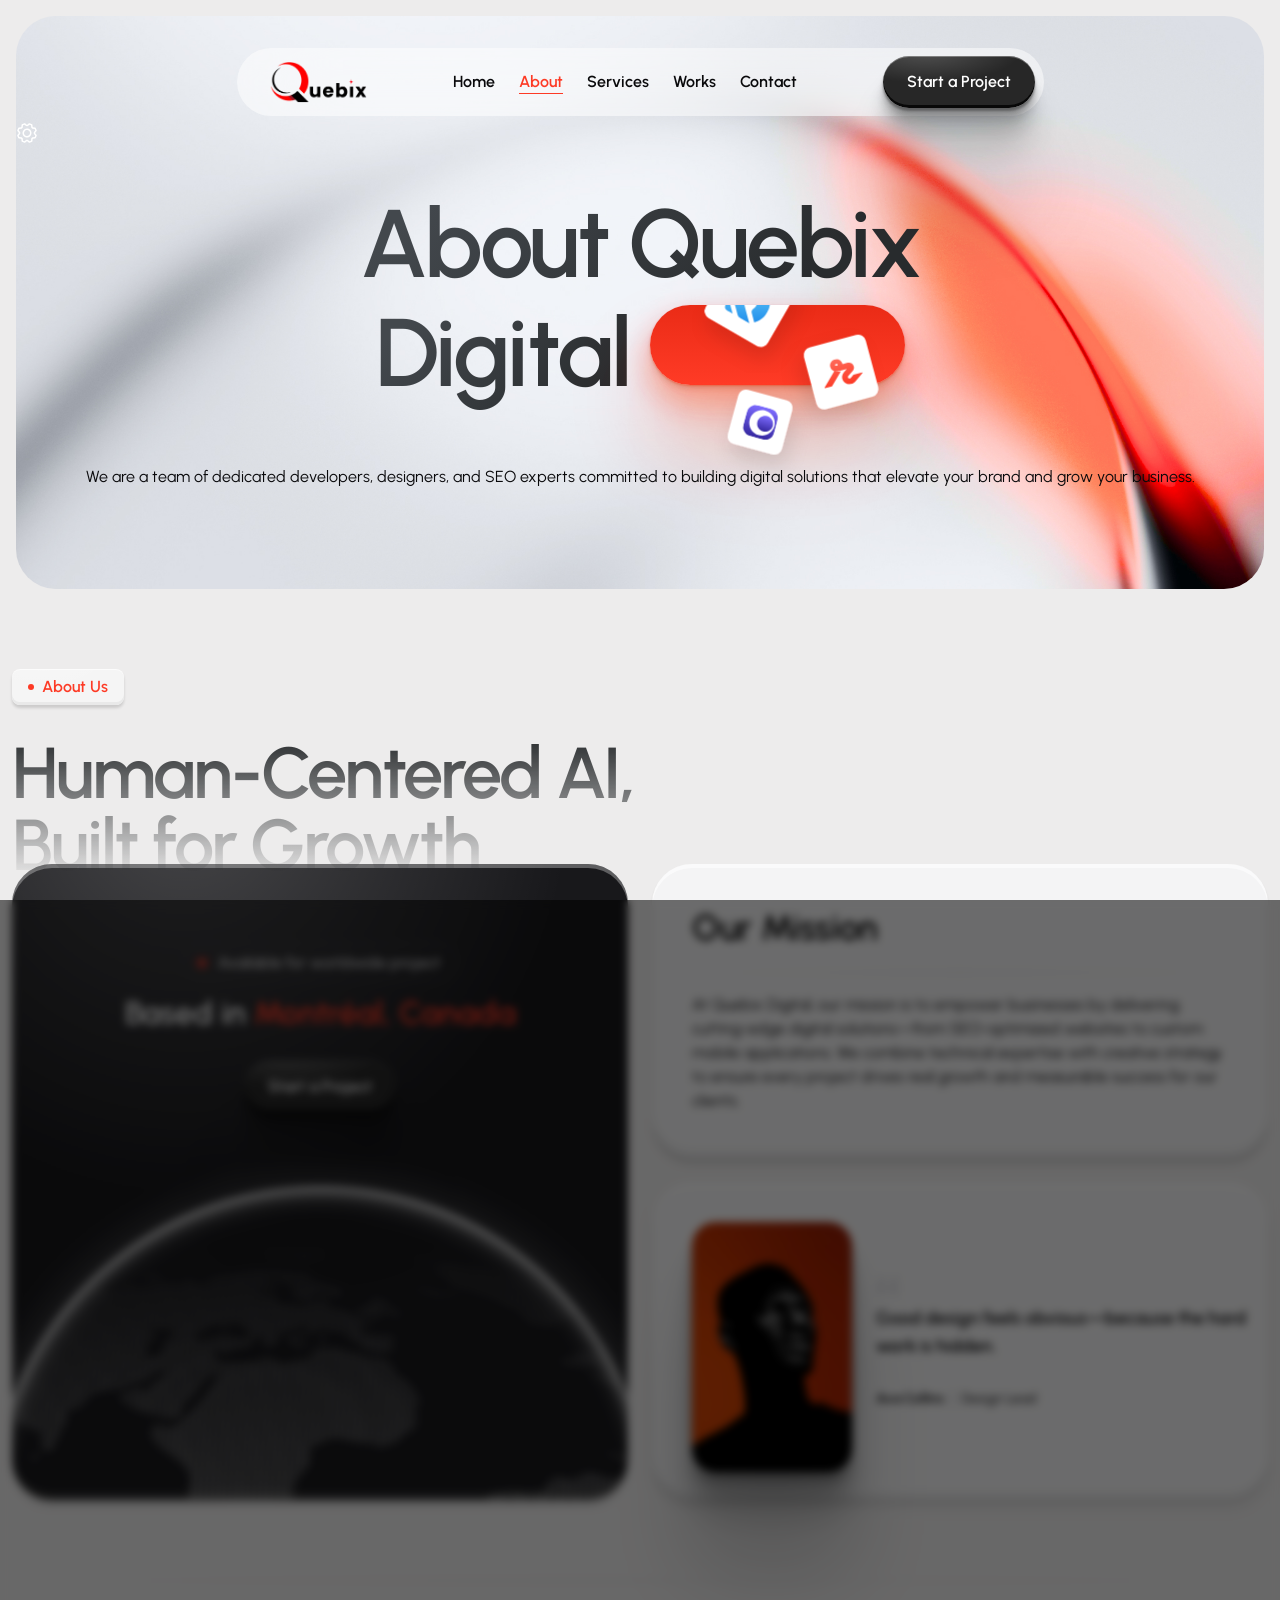
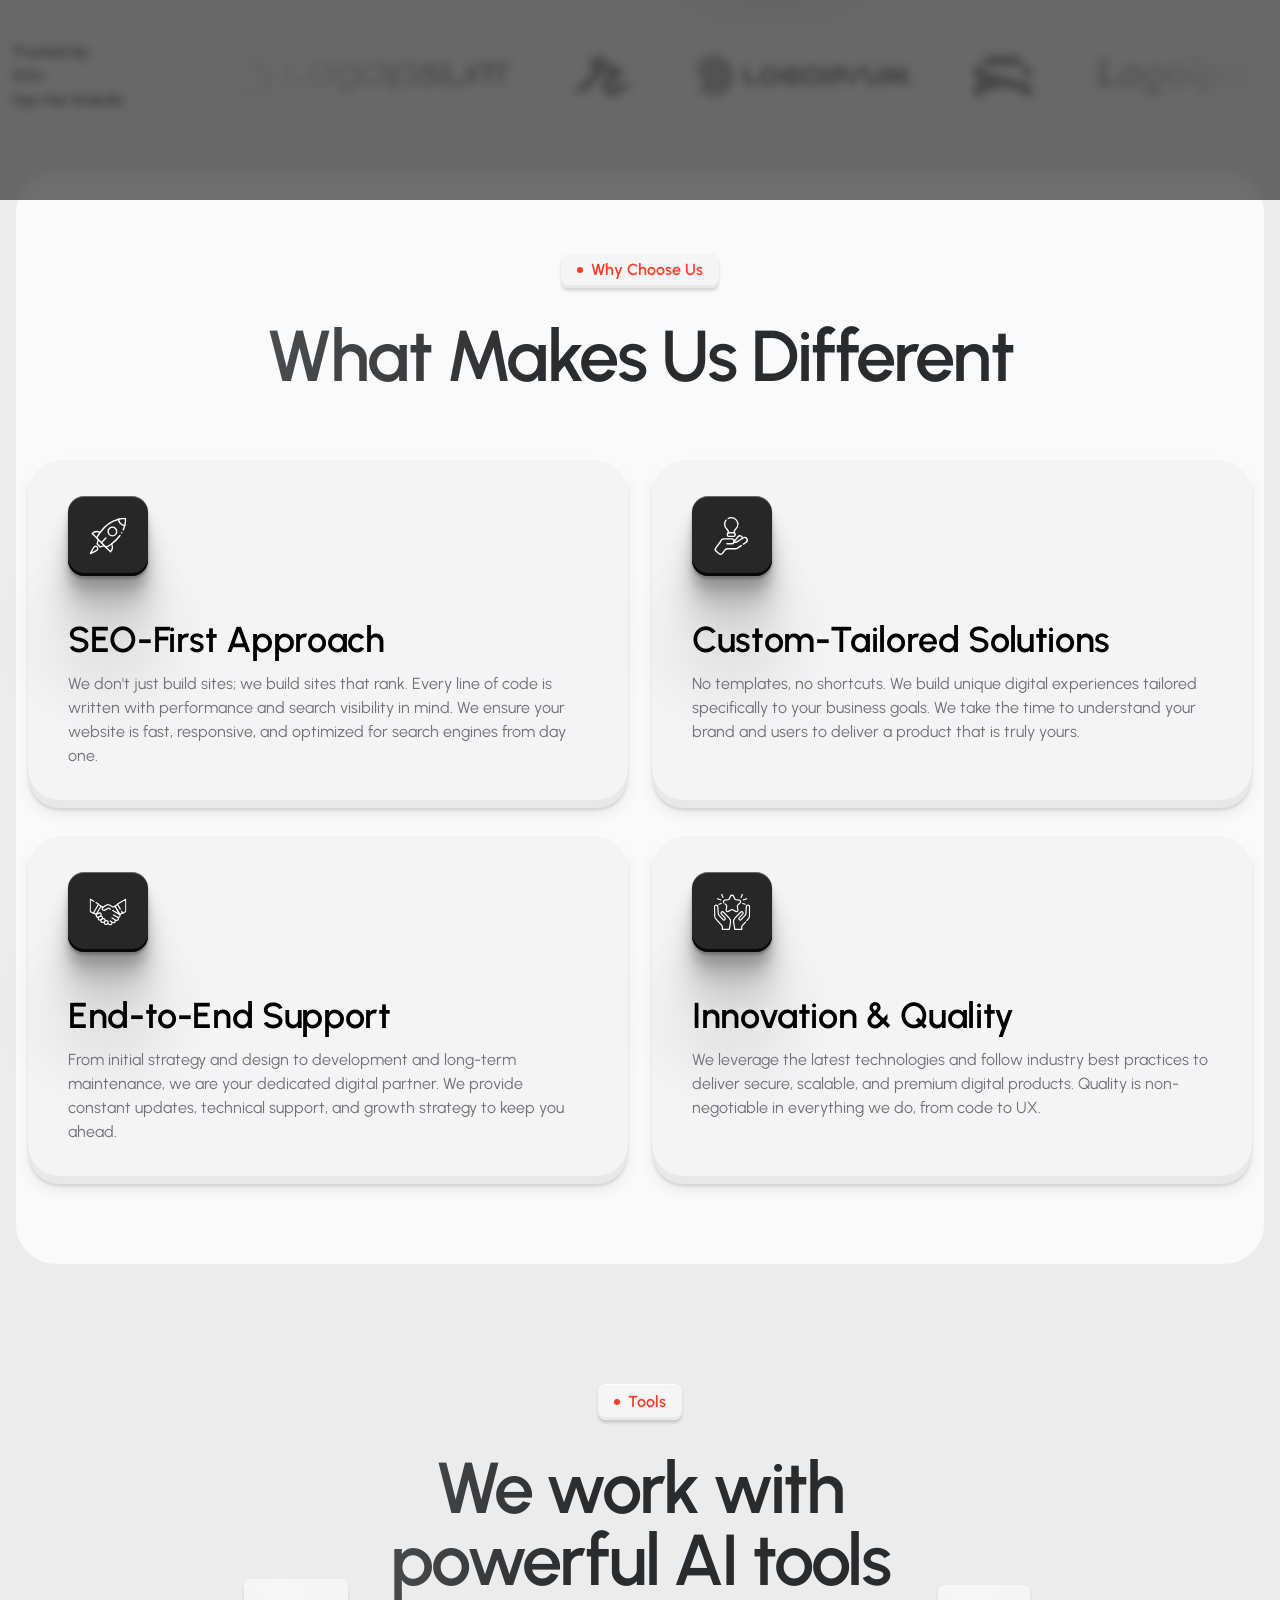
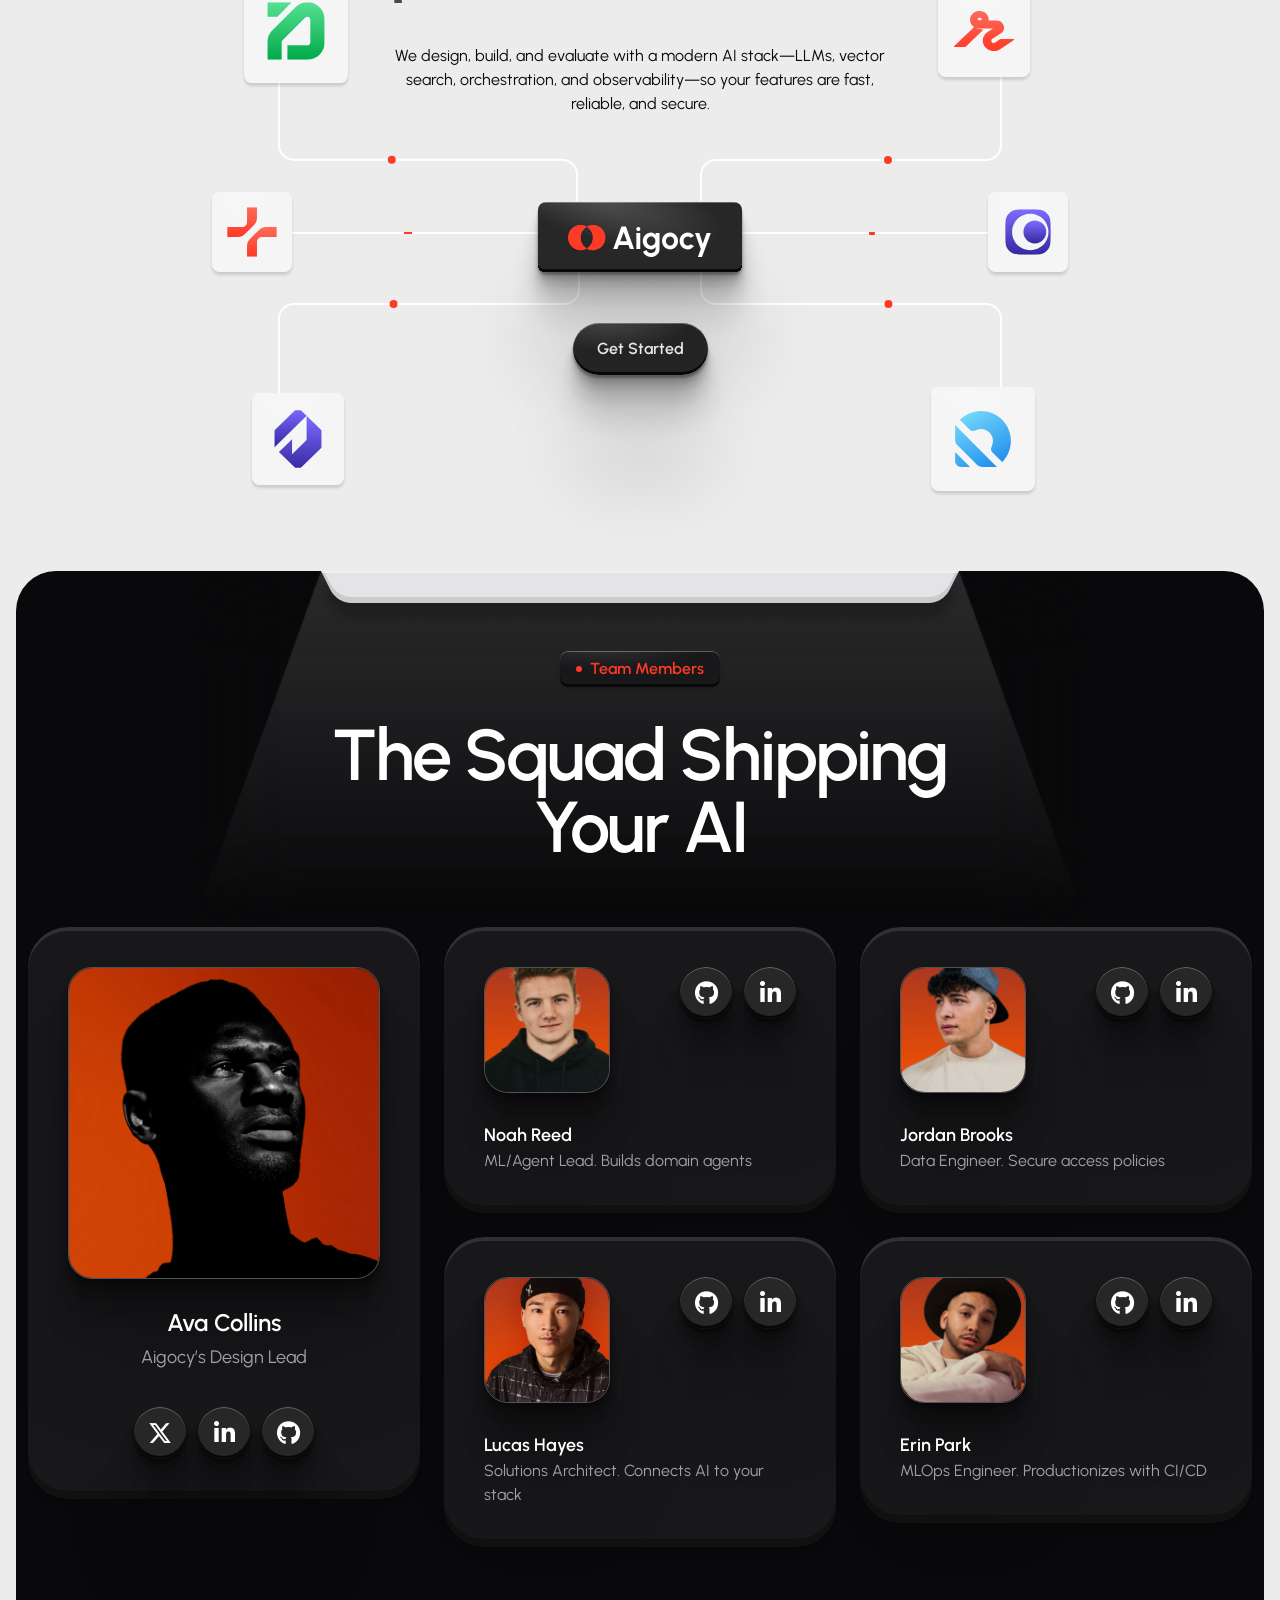
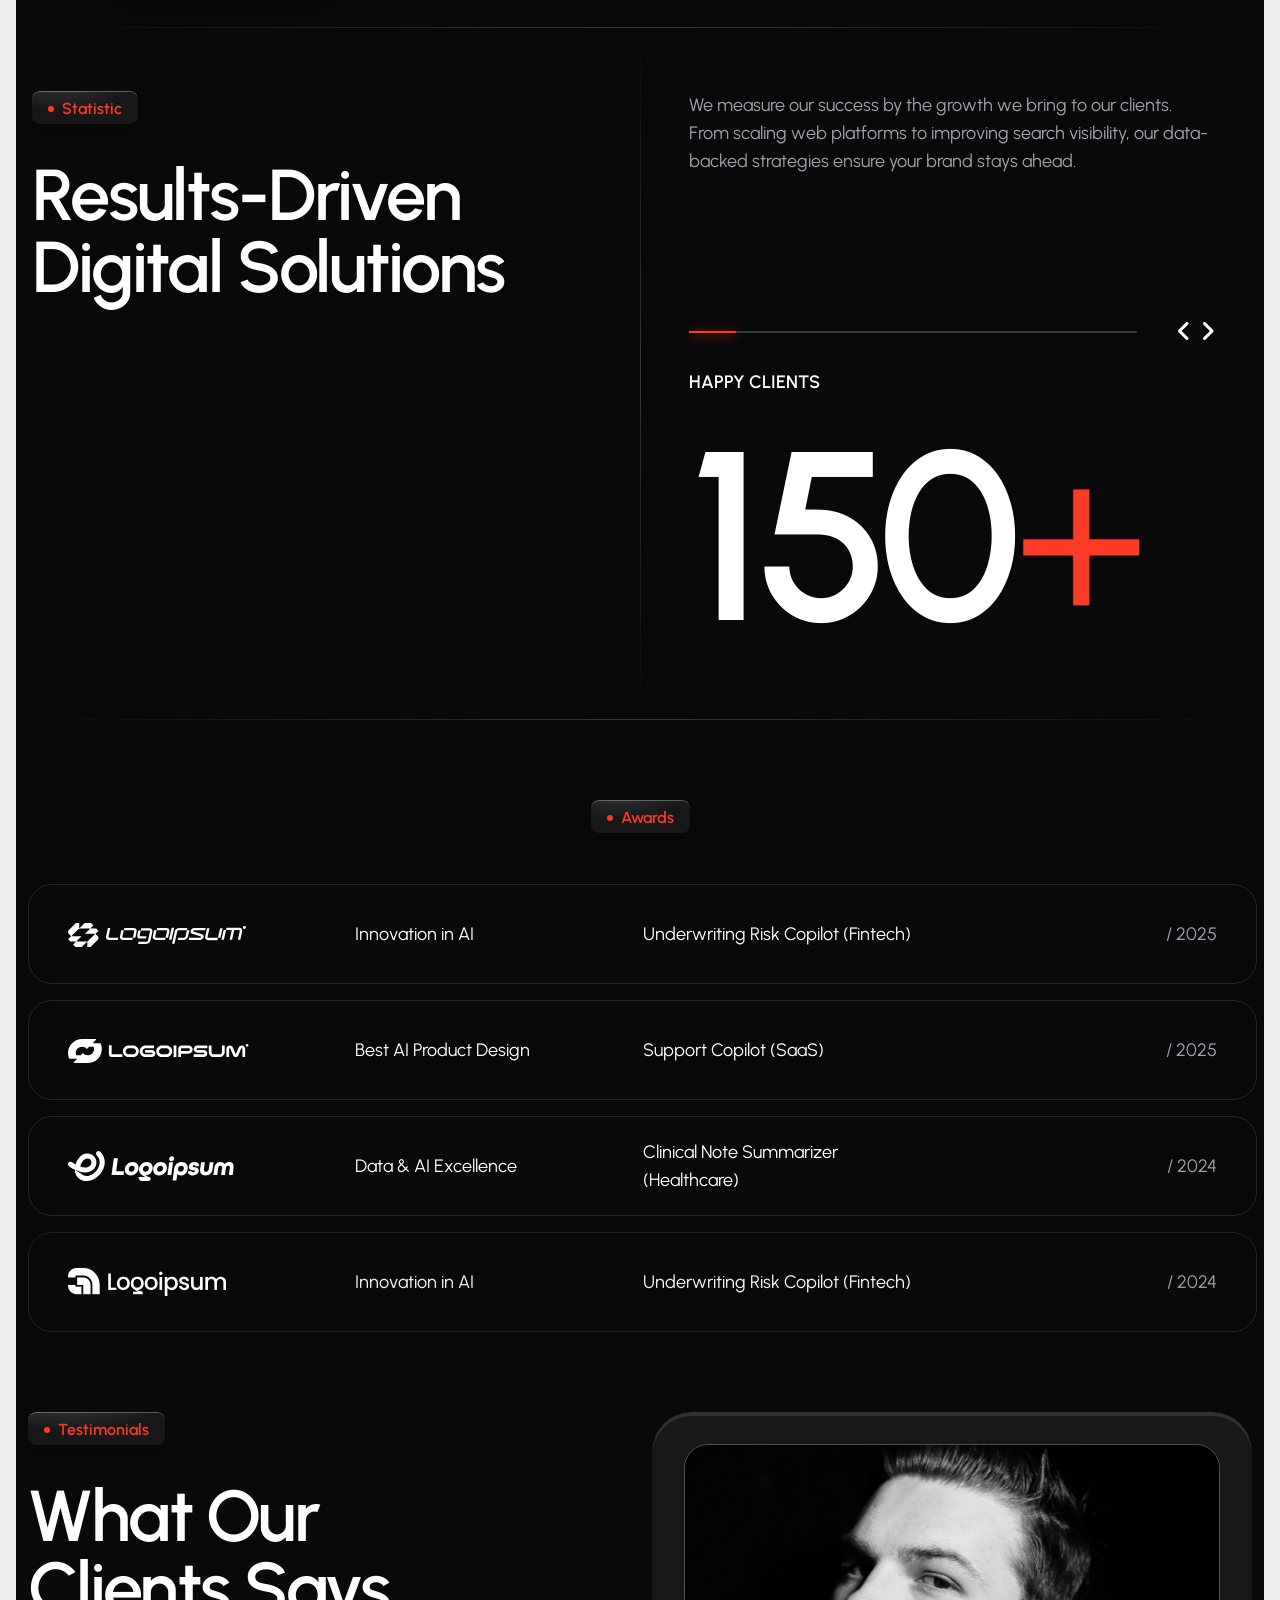
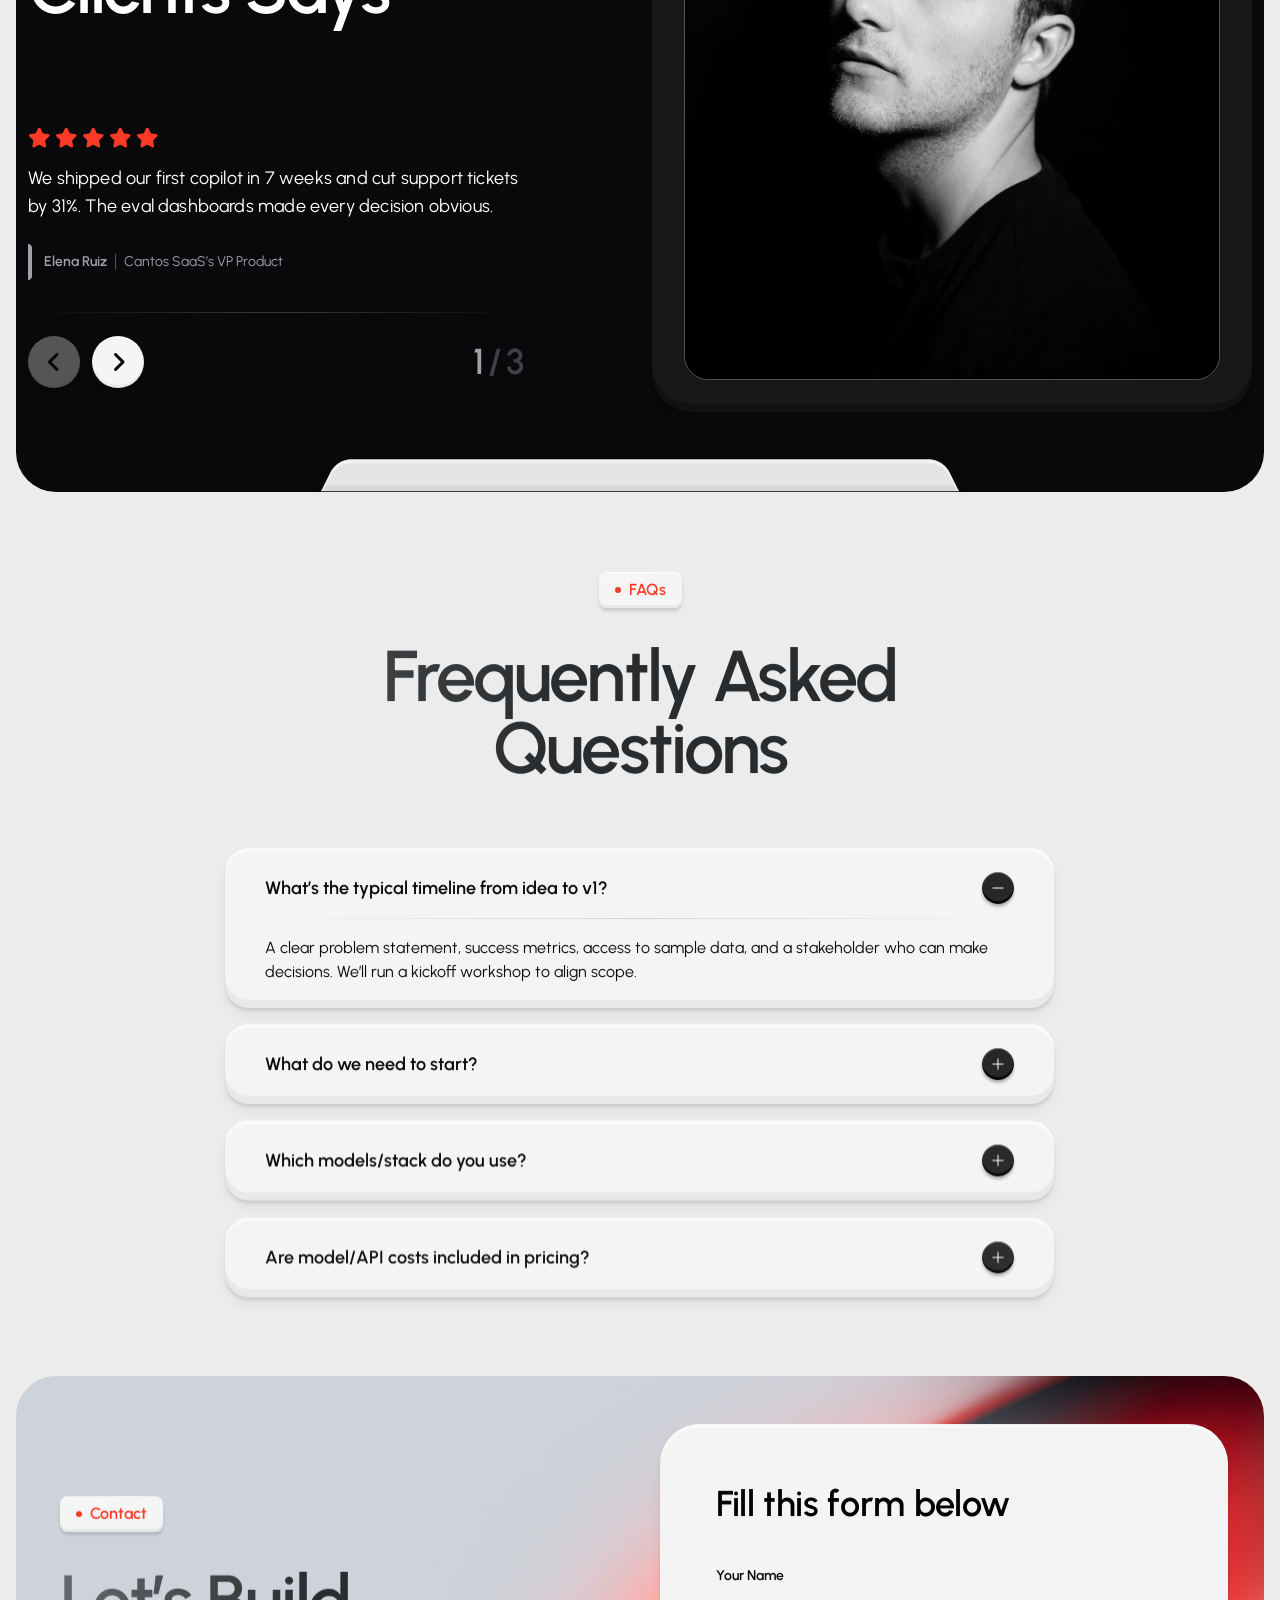
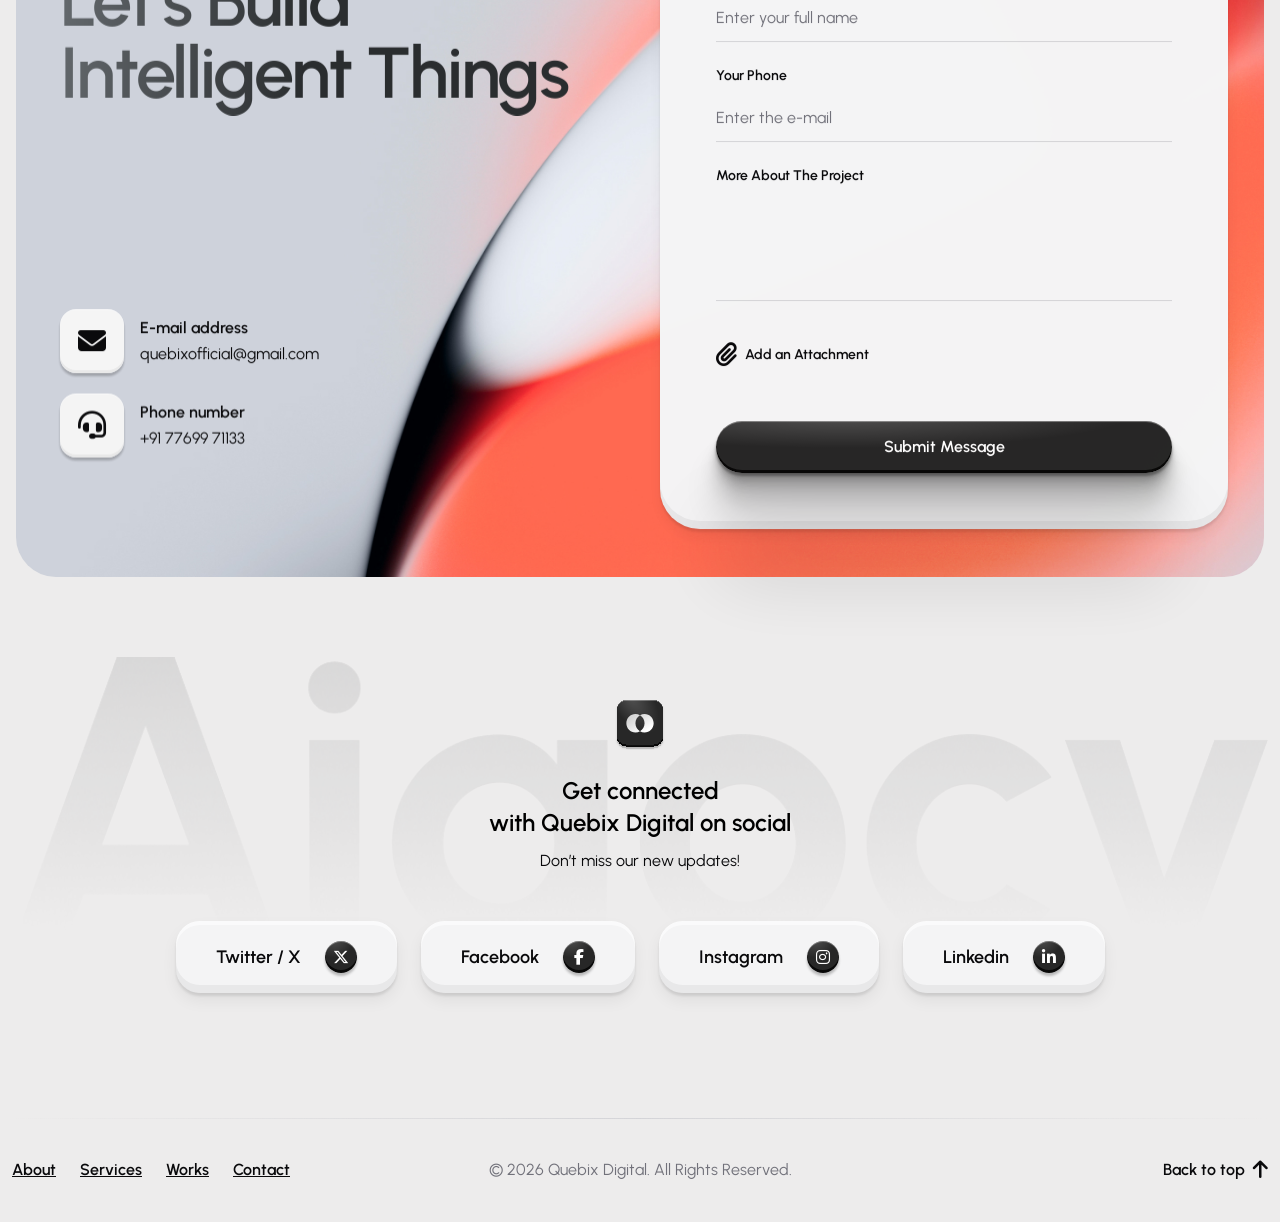
==== commit 37b79d87: "update contact information, refresh service assets, and add project documentation" ====
--- a/about.html
+++ b/about.html
@@ -966,7 +966,7 @@
                                         <i class="icon icon-headset-solid"></i>
                                         <div class="content">
                                             <div class="title fw-semibold mb-2">Phone number</div>
-                                            <div class="text">+1 (647) 555 0172</div>
+                                            <div class="text">+91 77699 71133</div>
                                         </div>
                                     </div>
                                 </div>
--- a/assets/css/styles.css
+++ b/assets/css/styles.css
@@ -5342,6 +5342,27 @@
     animation: rippleFade 1.8s ease-out infinite;
 }
 
+@media (max-width: 767px) {
+    .section-about-us .col-left .sub {
+        background: rgba(24, 24, 27, 0.5);
+        backdrop-filter: blur(8px);
+        border: 1px solid rgba(255, 255, 255, 0.12);
+        padding: 8px 18px;
+        font-size: 13px;
+        font-weight: 500;
+        letter-spacing: 0.02em;
+        border-radius: 100px;
+        margin-bottom: 20px;
+        box-shadow: 0 4px 15px rgba(0, 0, 0, 0.1);
+    }
+    
+    .section-about-us .col-left .sub .dot {
+        width: 5px;
+        height: 5px;
+        background-color: #ff3b26; /* Ensuring a vibrant red as per image */
+    }
+}
+
 .section-about-us .col-left .title {
     margin-bottom: 28px;
     letter-spacing: 0;
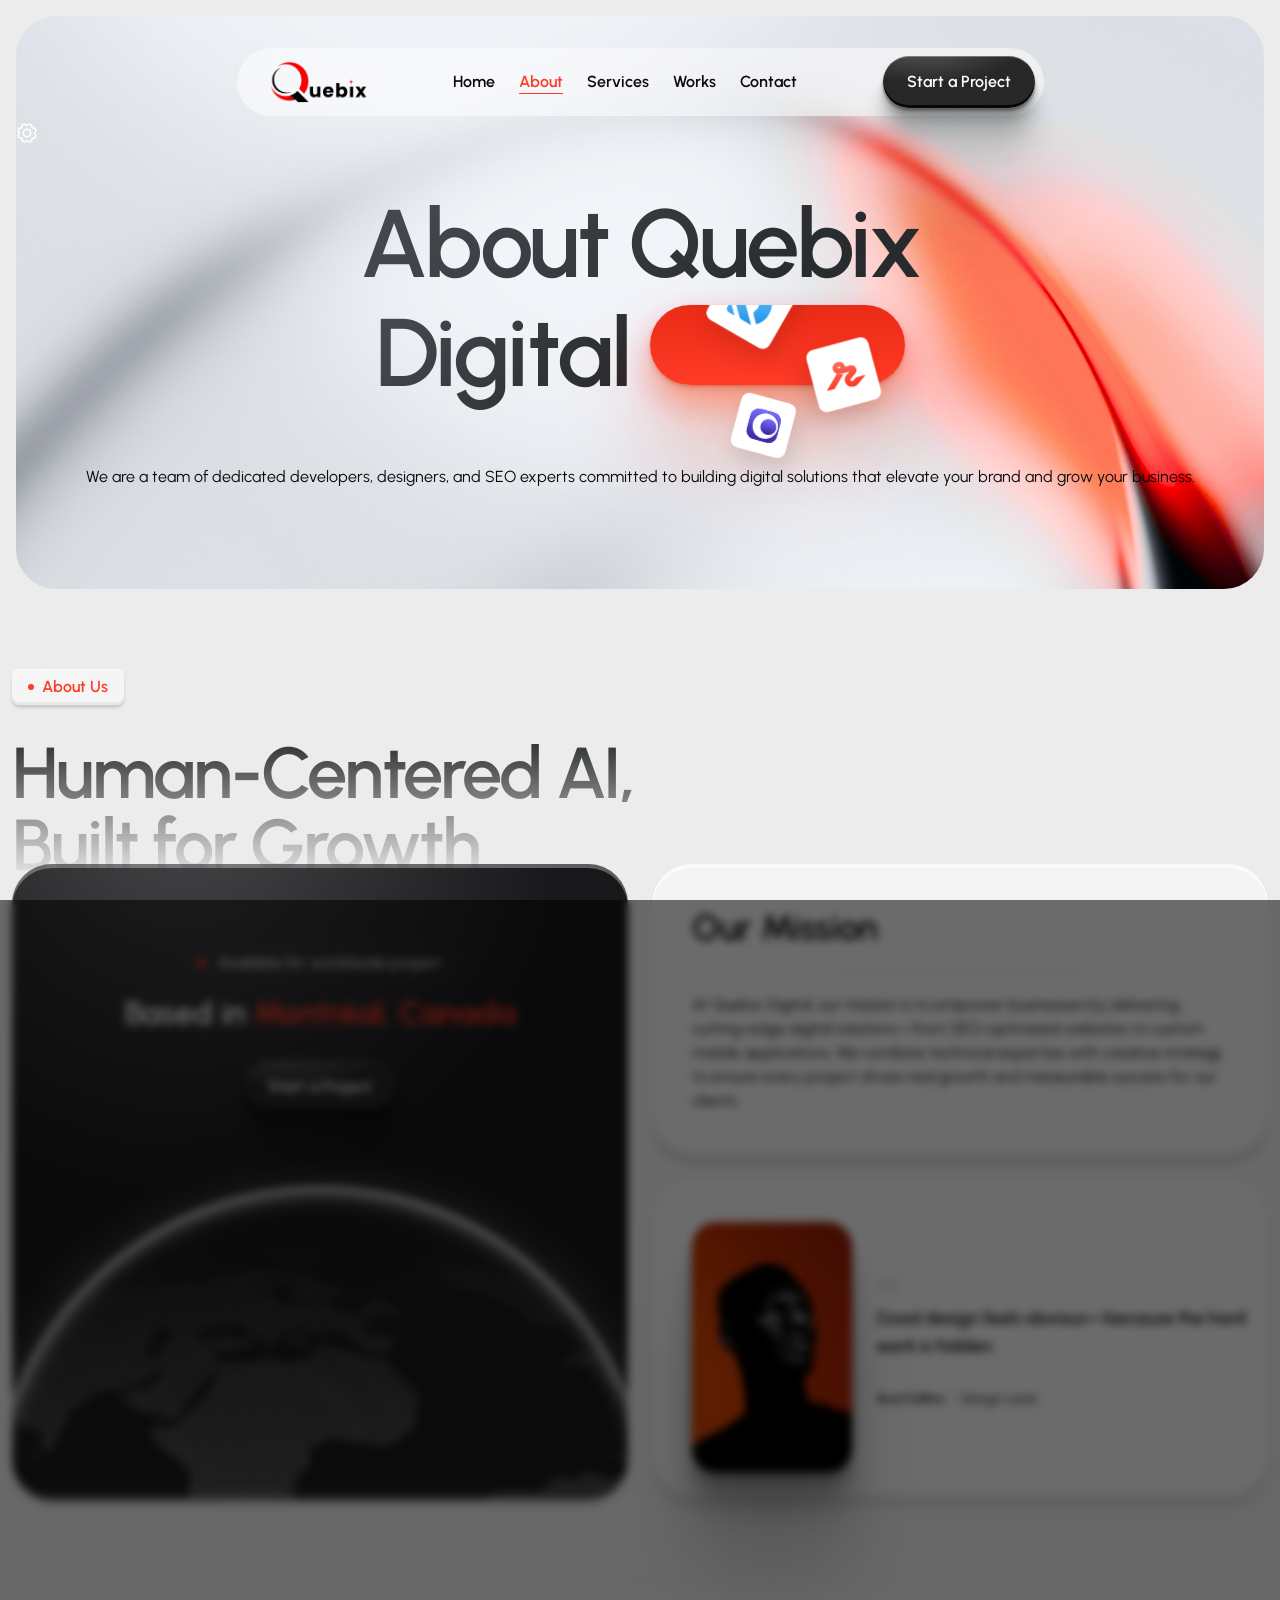
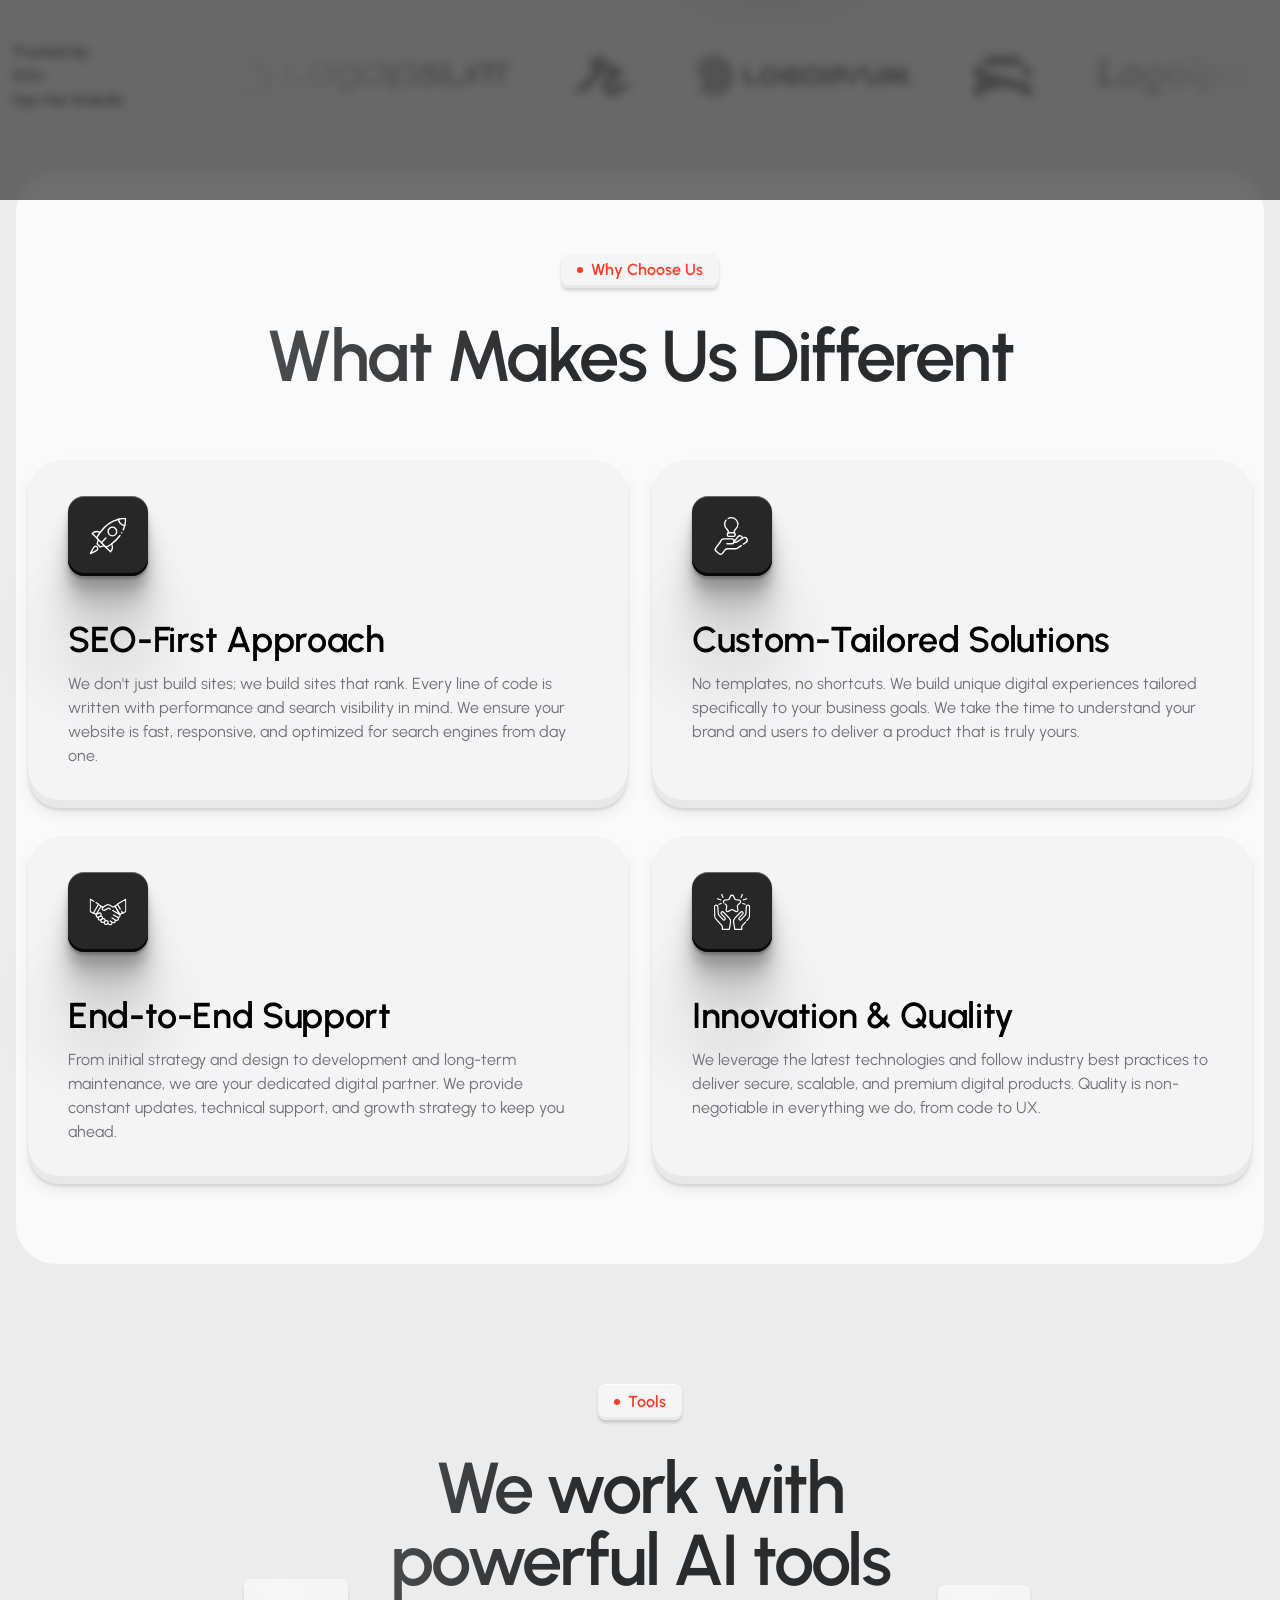
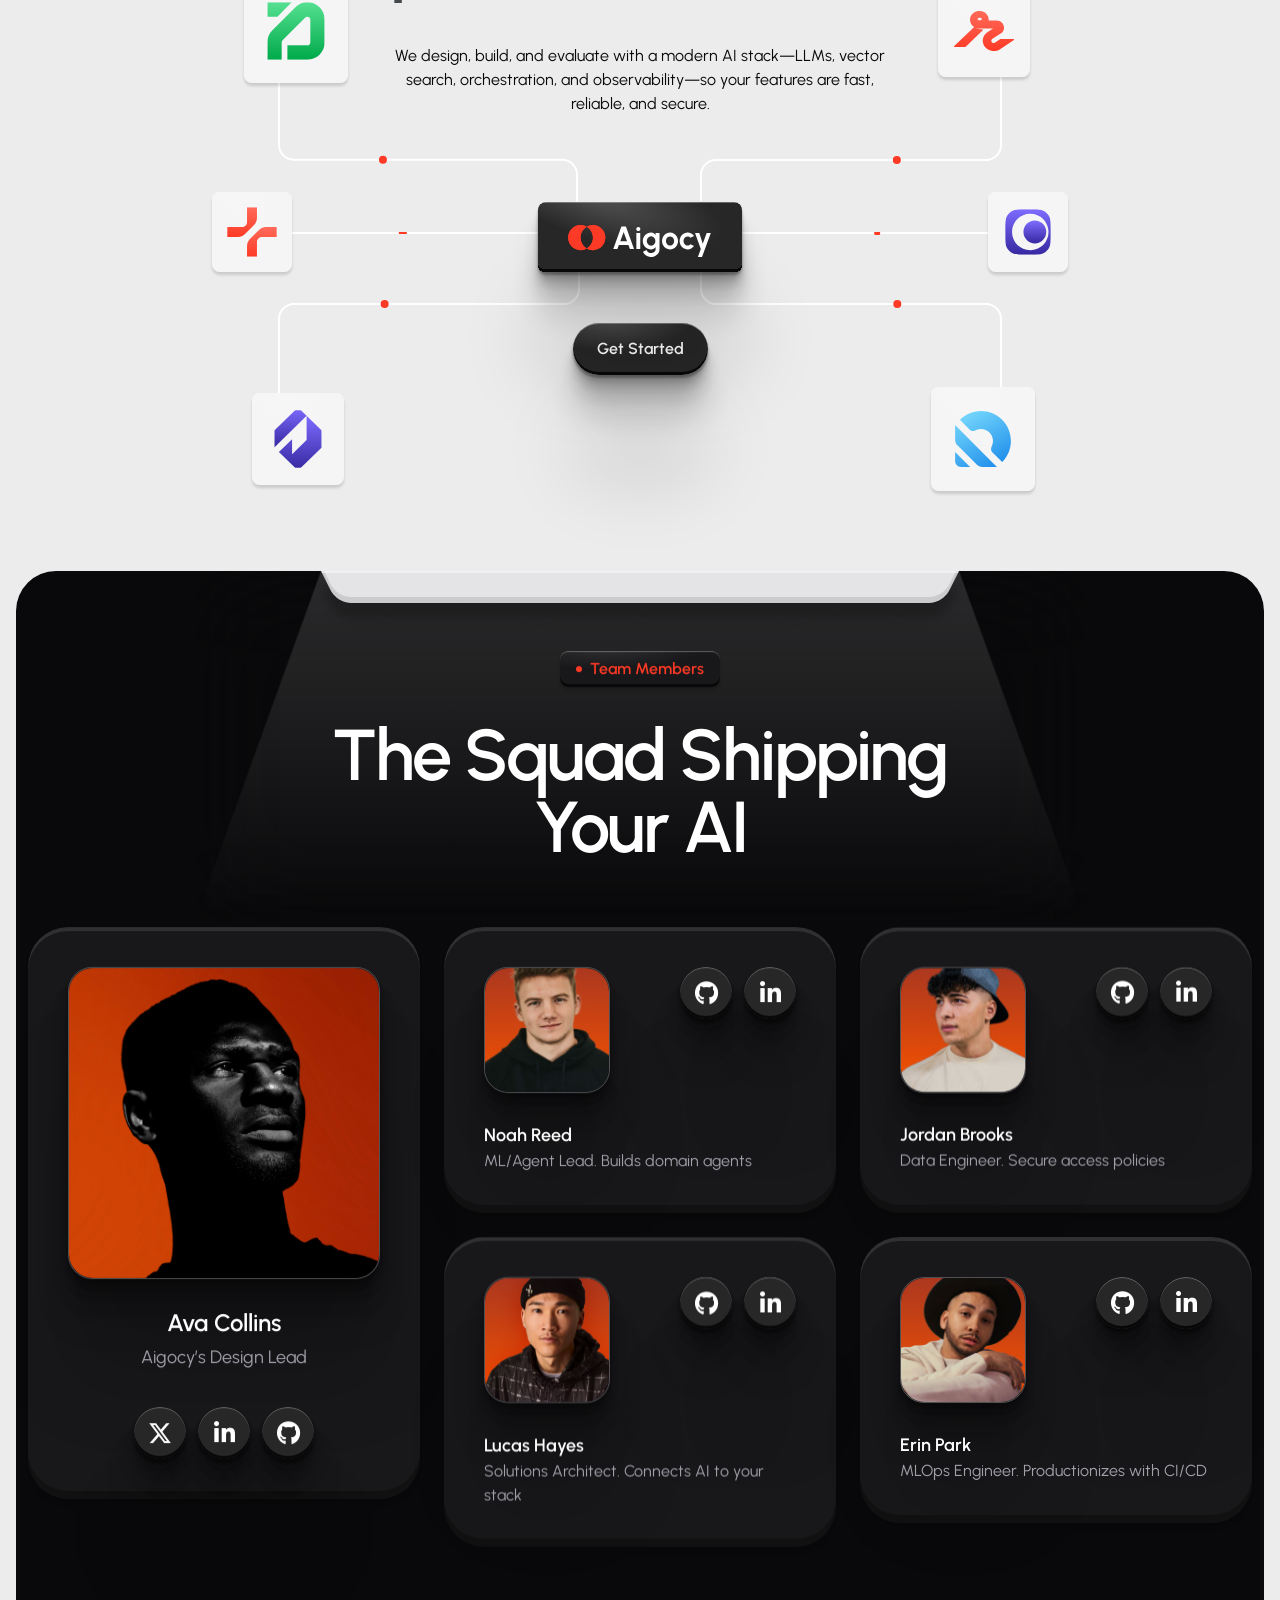
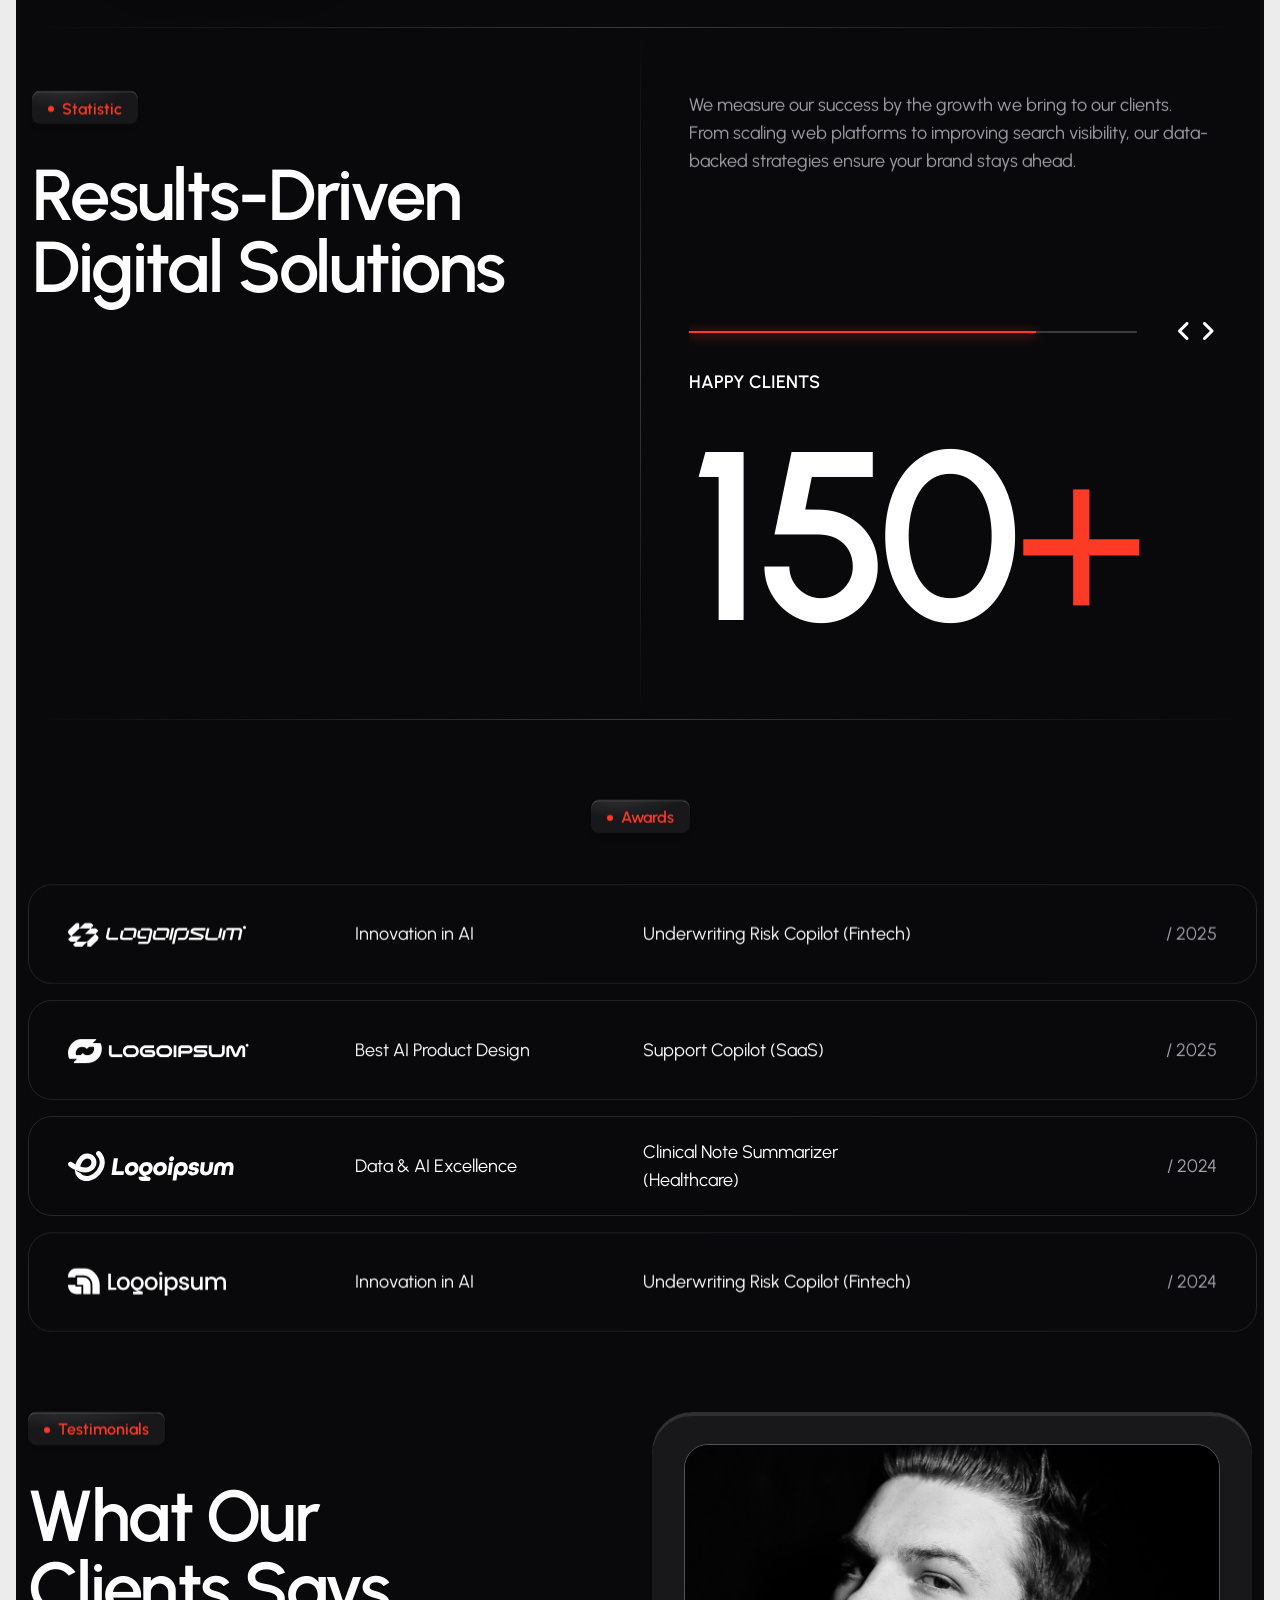
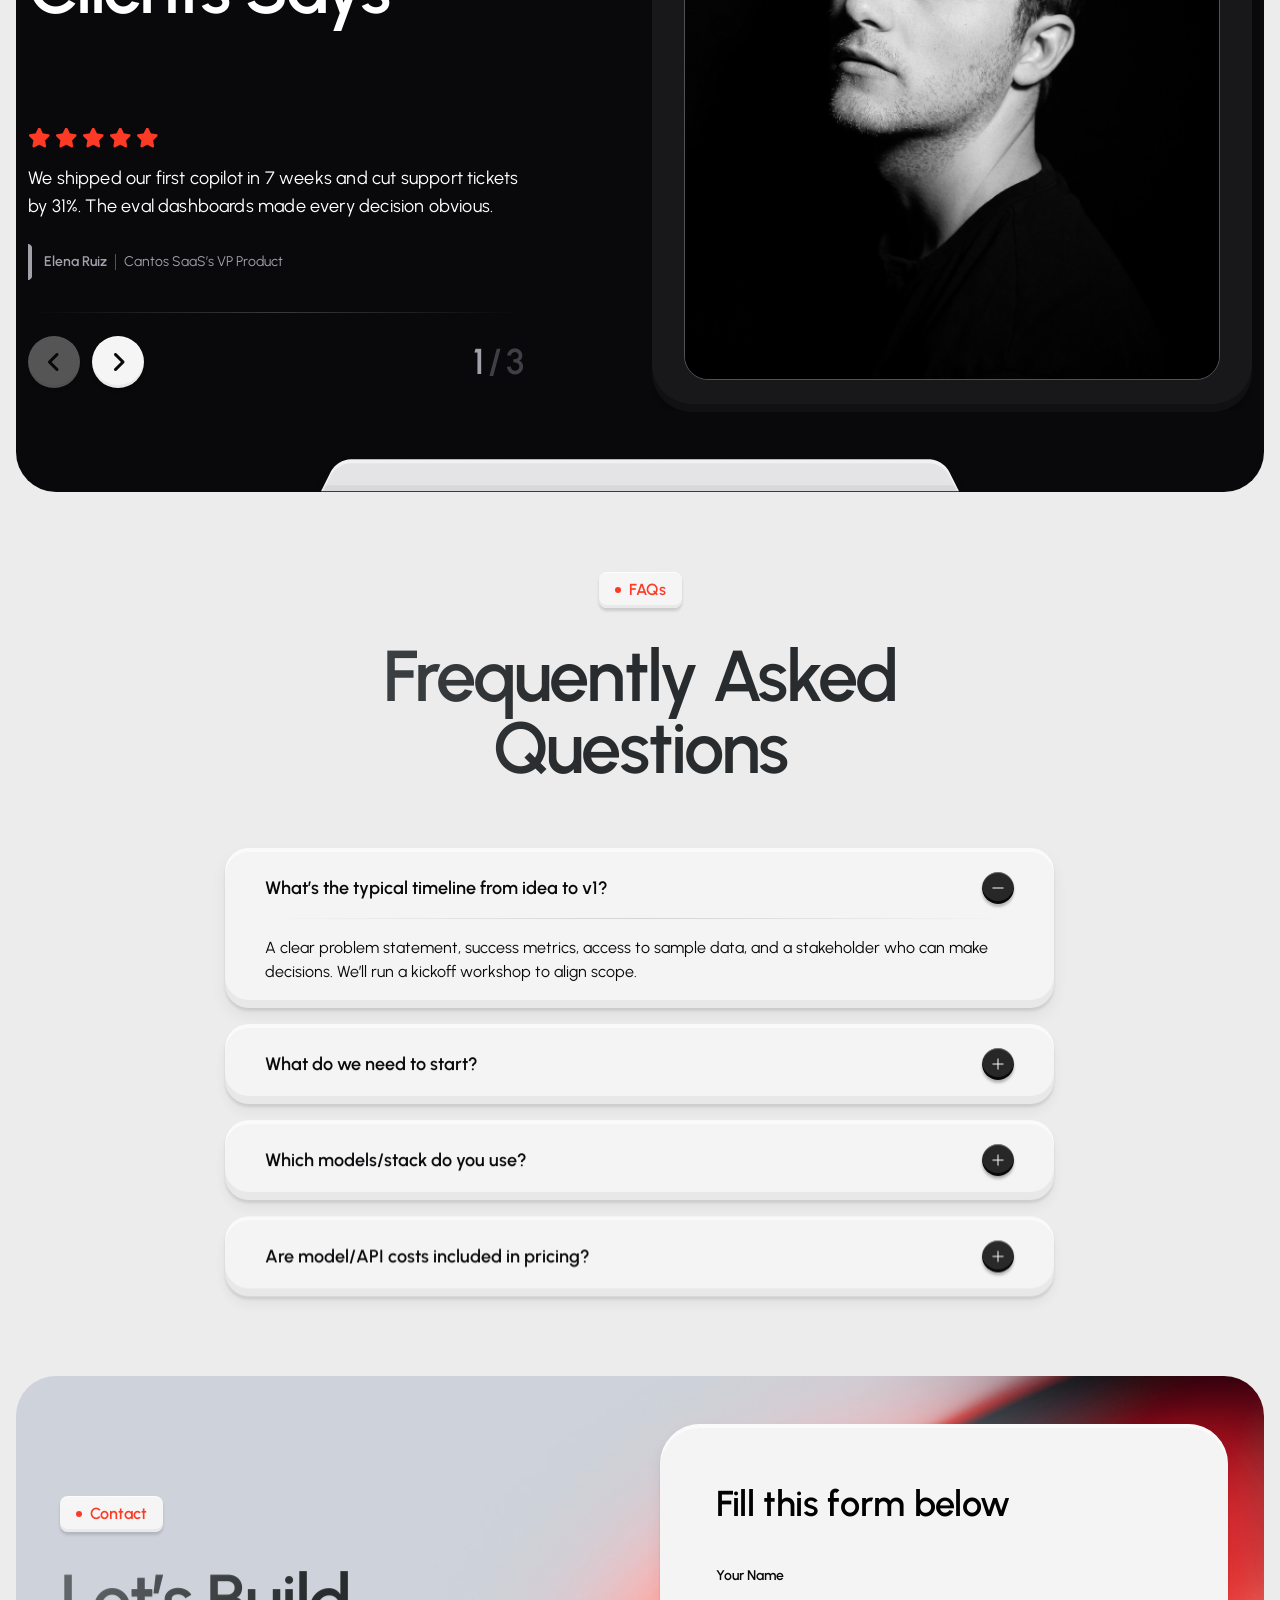
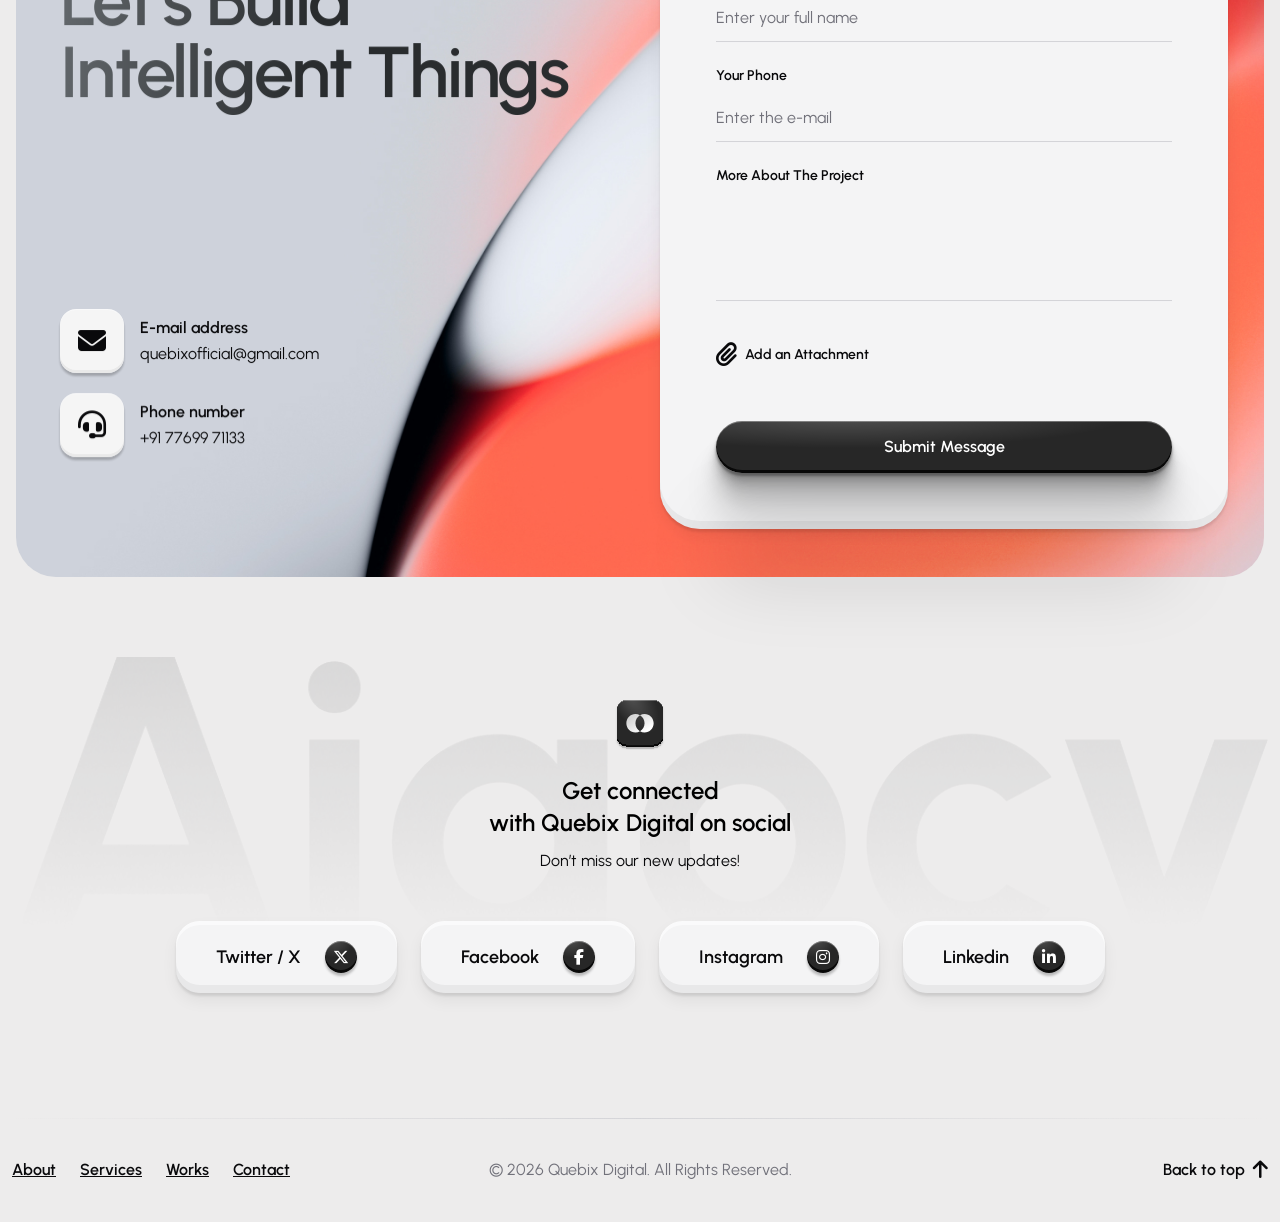
==== commit 52e2a29e: "simplify HTML boilerplate and update service section image paths" ====
--- a/about.html
+++ b/about.html
@@ -1,9 +1,6 @@
 <!DOCTYPE html>
 
-<!--[if IE 8]><html class="ie" xmlns="http://www.w3.org/1999/xhtml" xml:lang="en-US" lang="en-US"> <![endif]-->
-<!--[if (gte IE 9)|!(IE)]><!-->
-<html xmlns="http://www.w3.org/1999/xhtml" xml:lang="en-US" lang="en-US">
-<!--<![endif]-->
+<html lang="en-US">
 
 <head>
     <meta charset="utf-8">
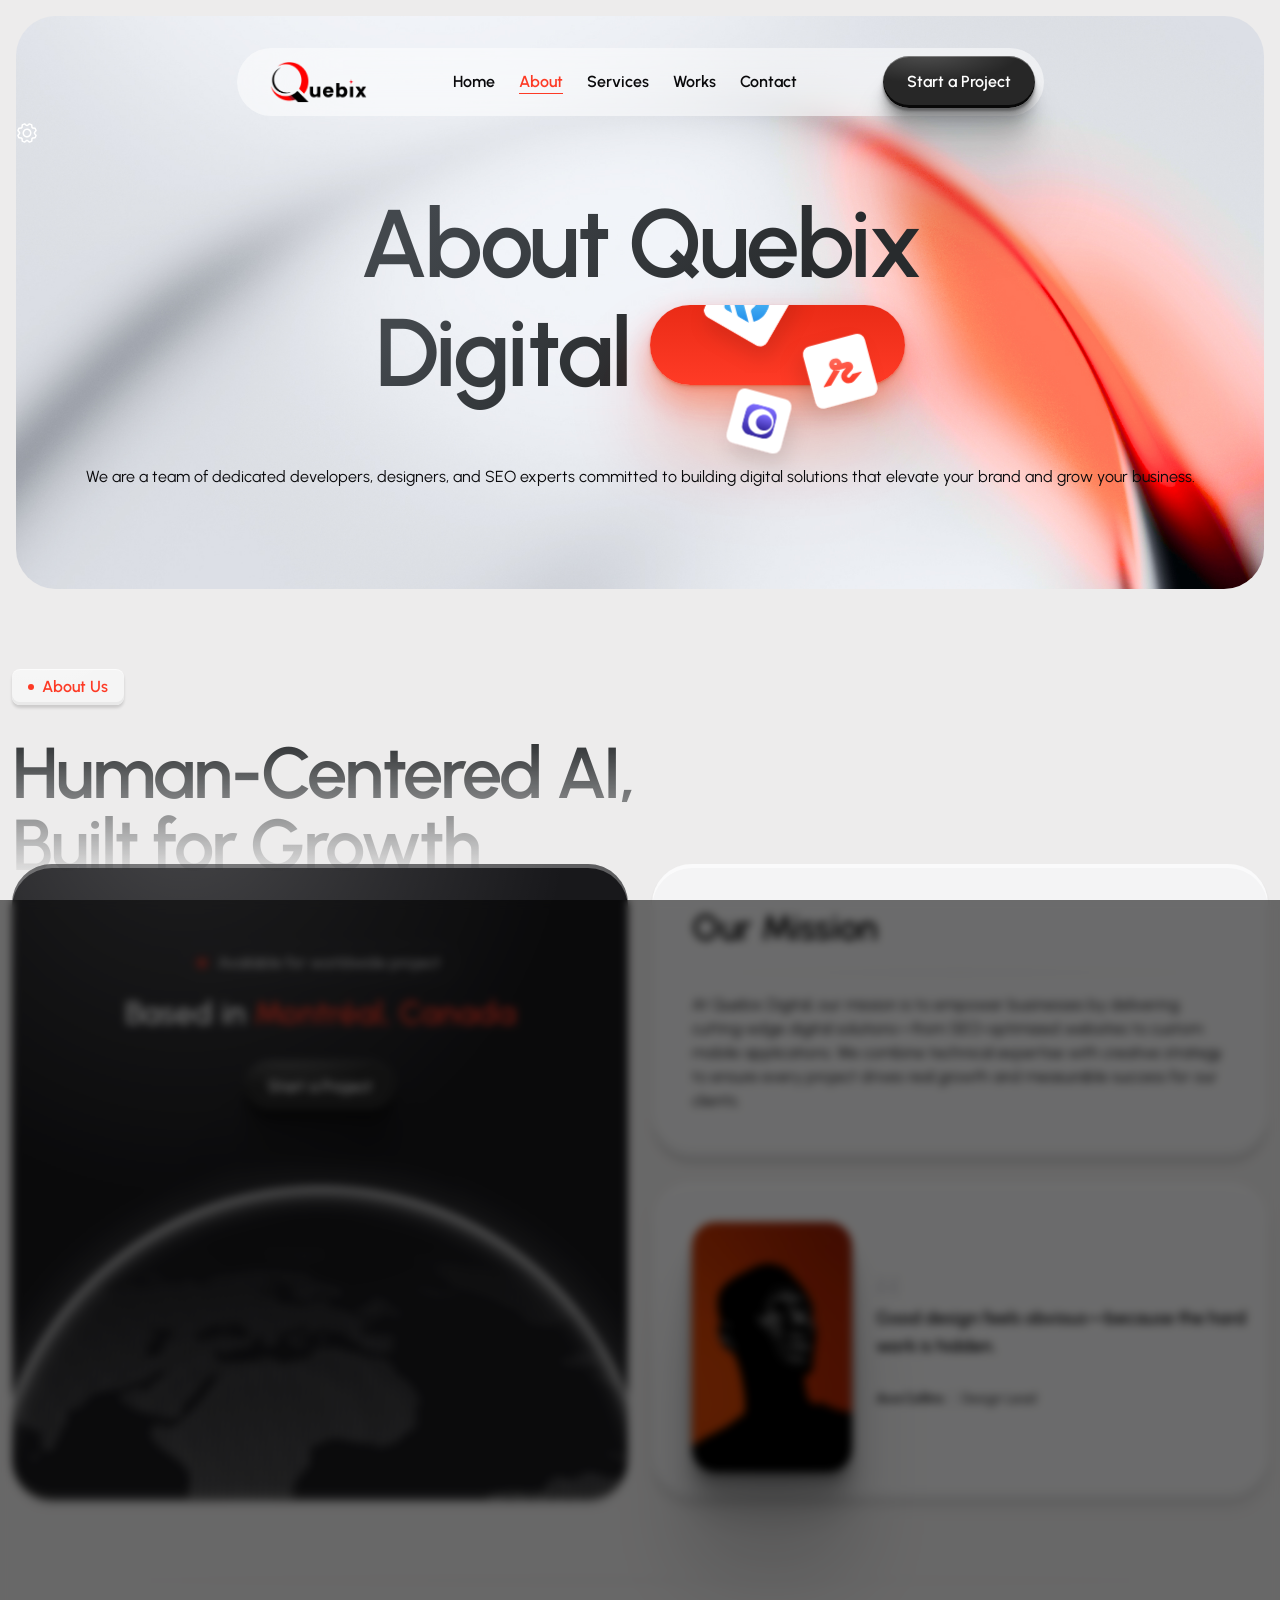
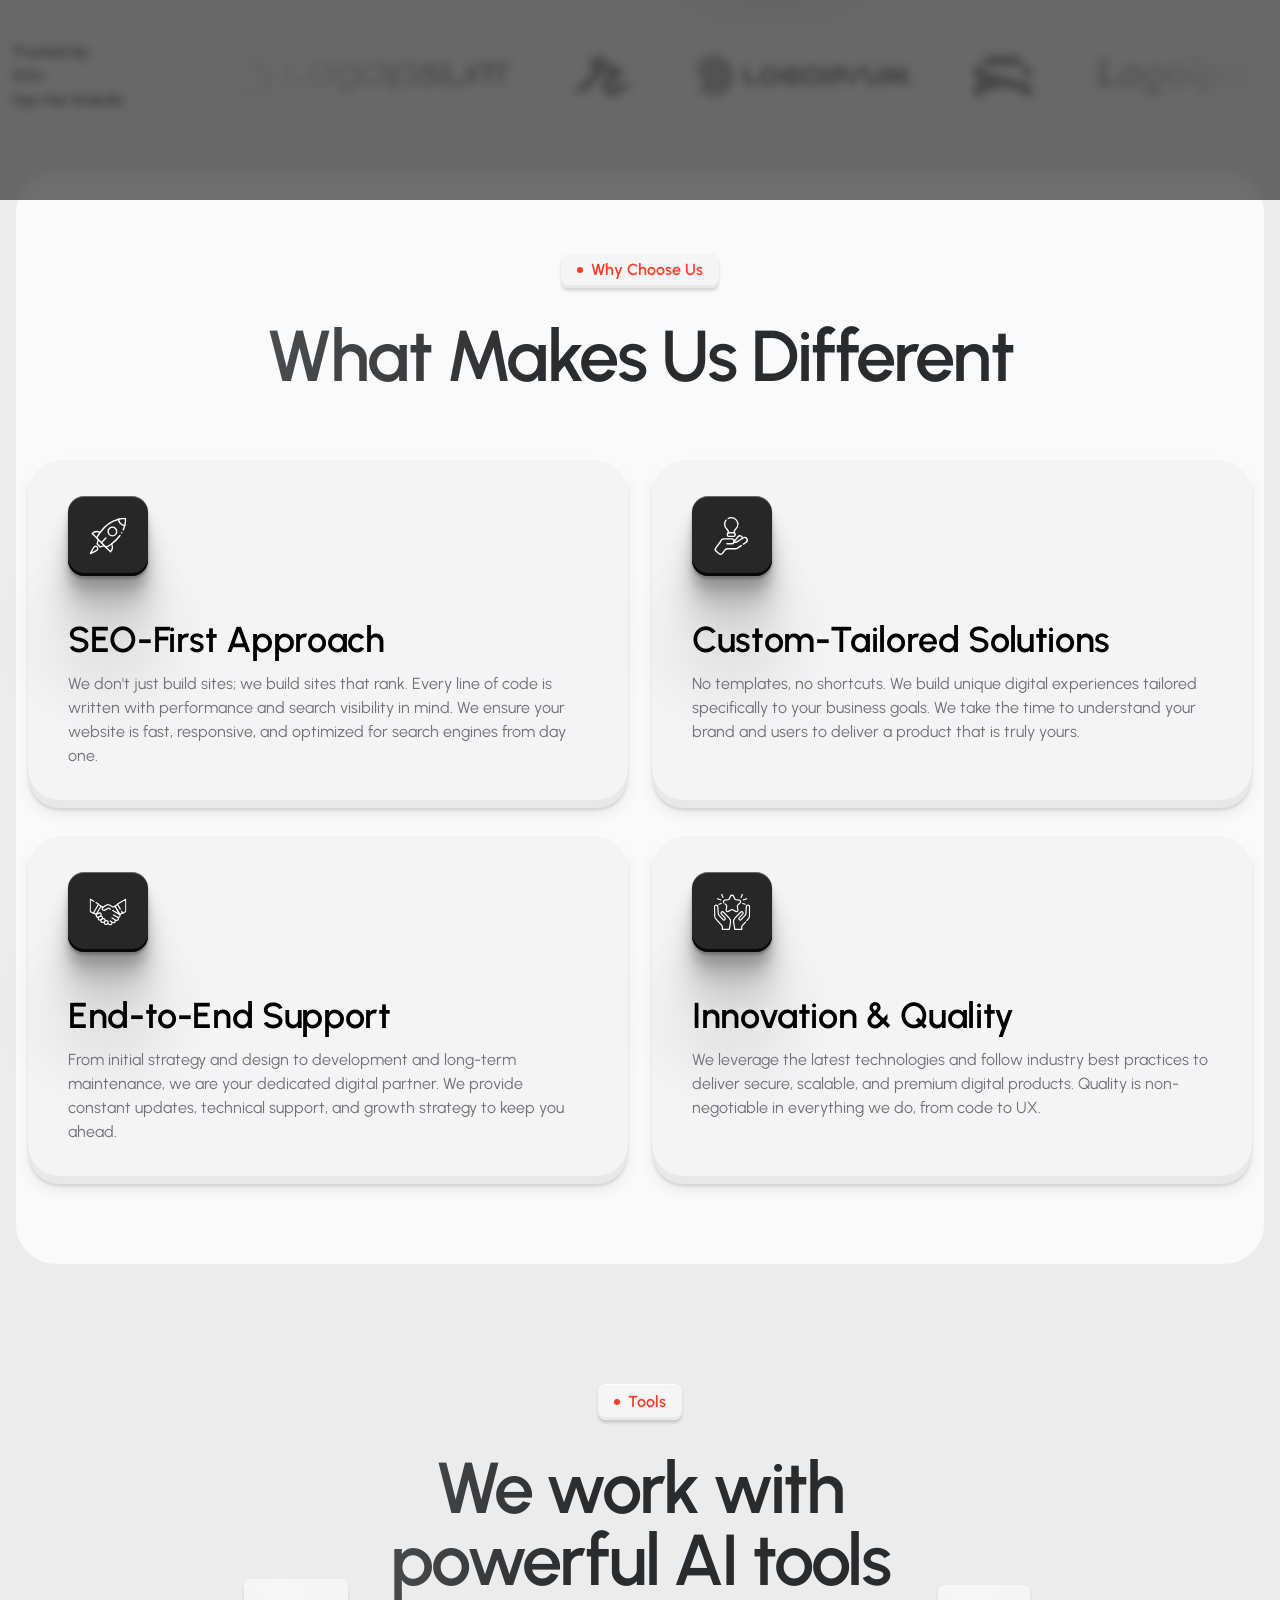
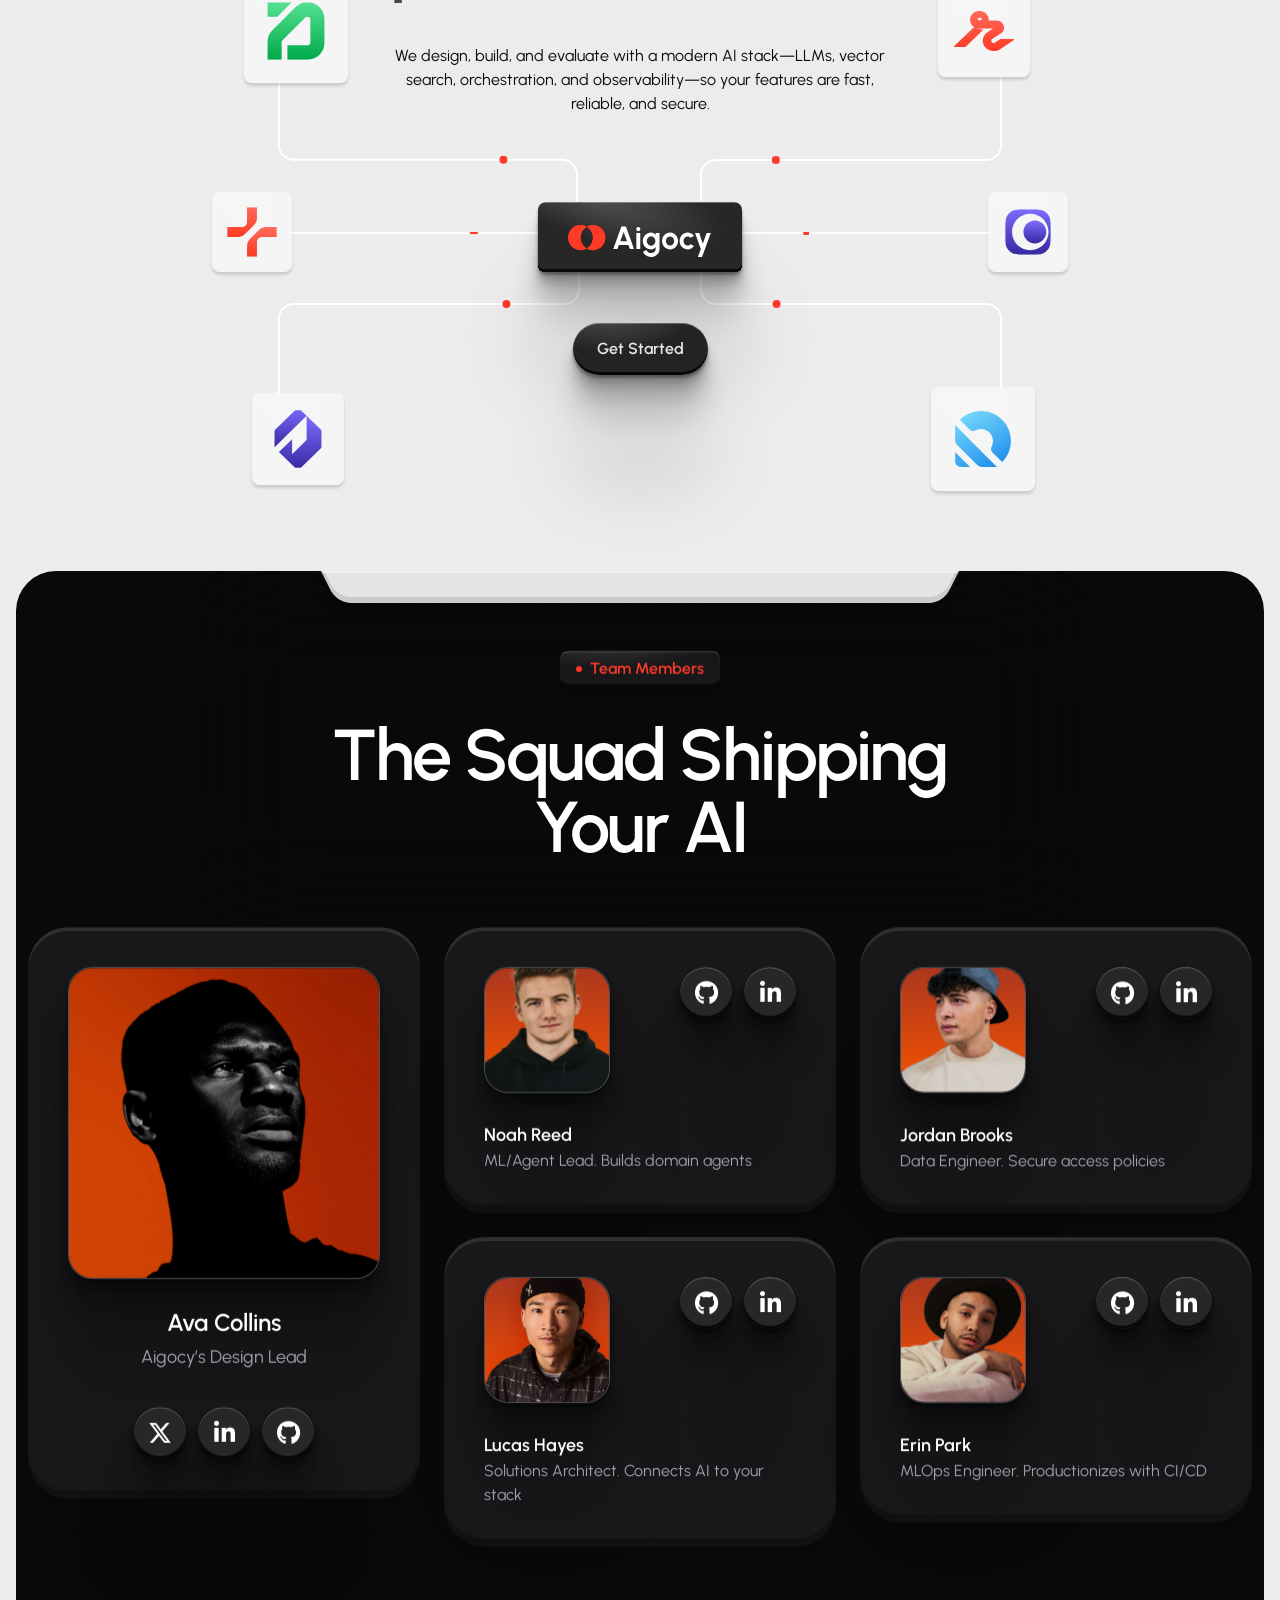
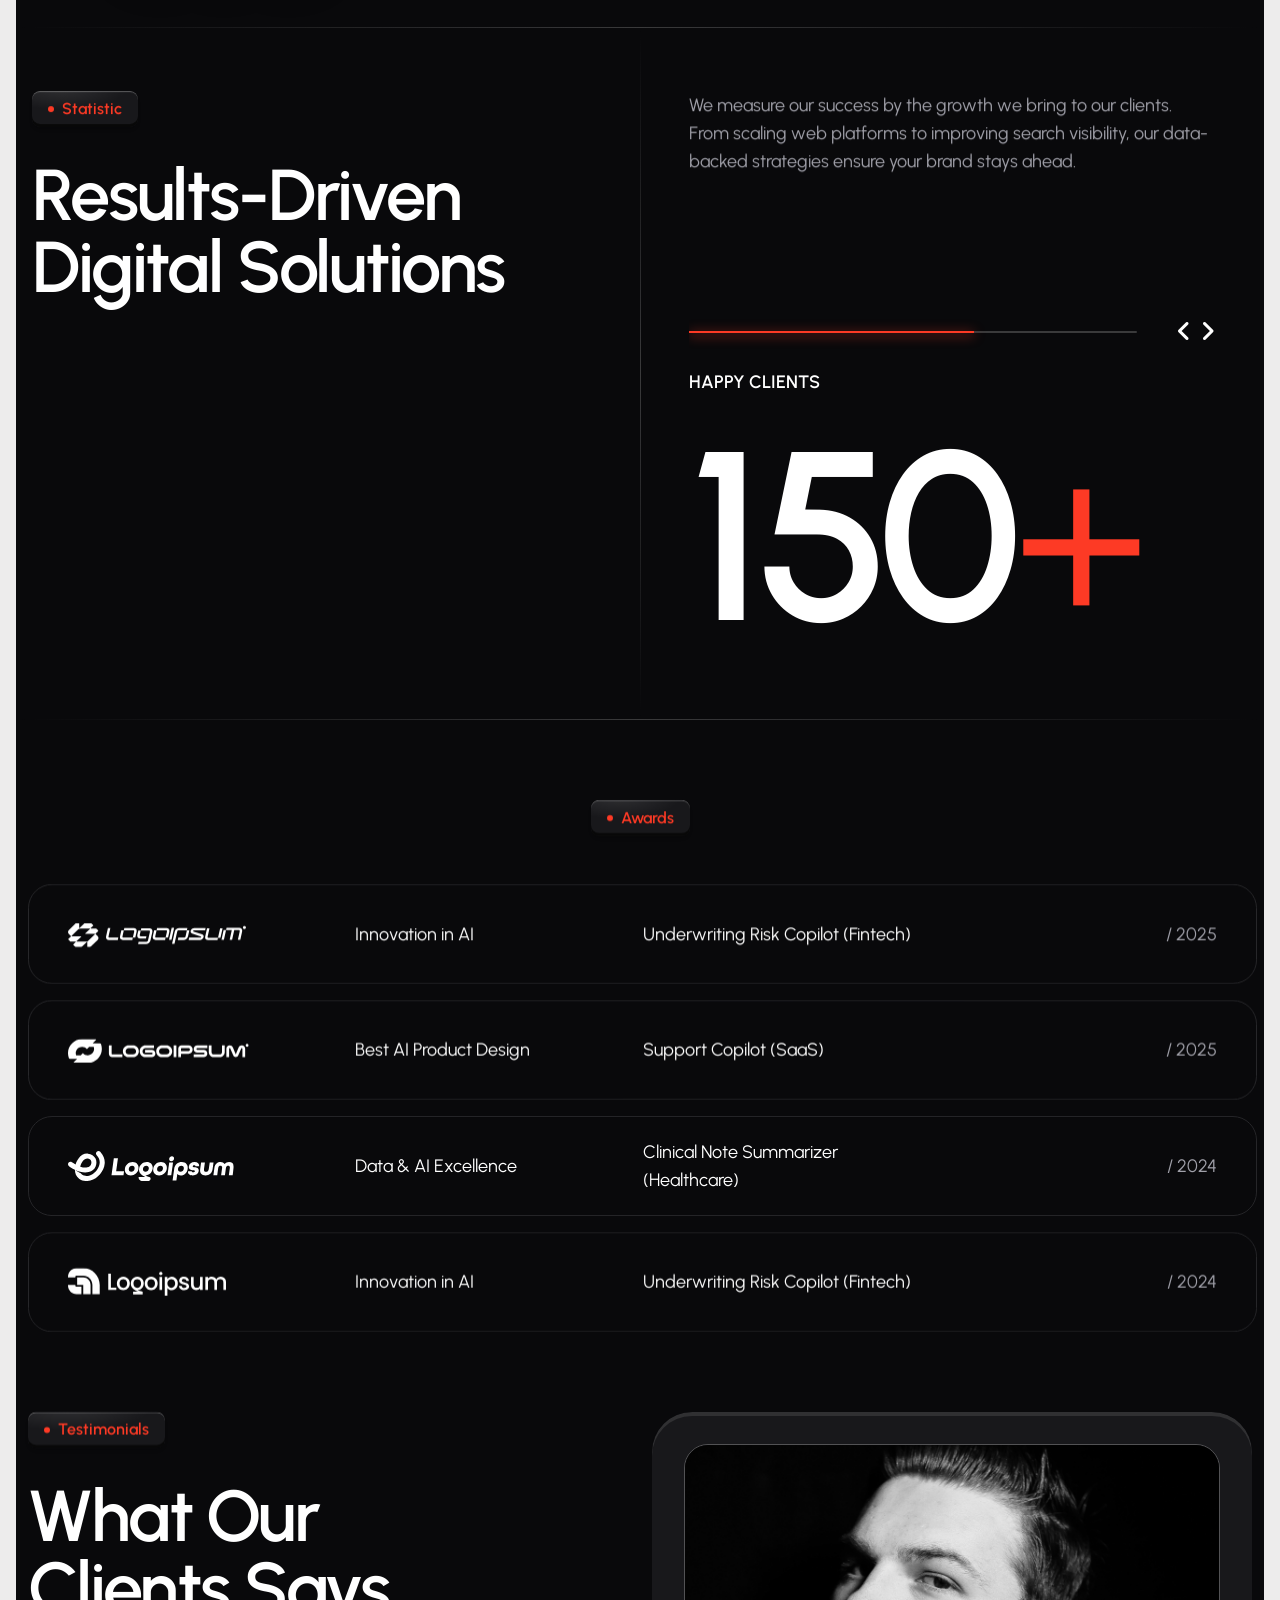
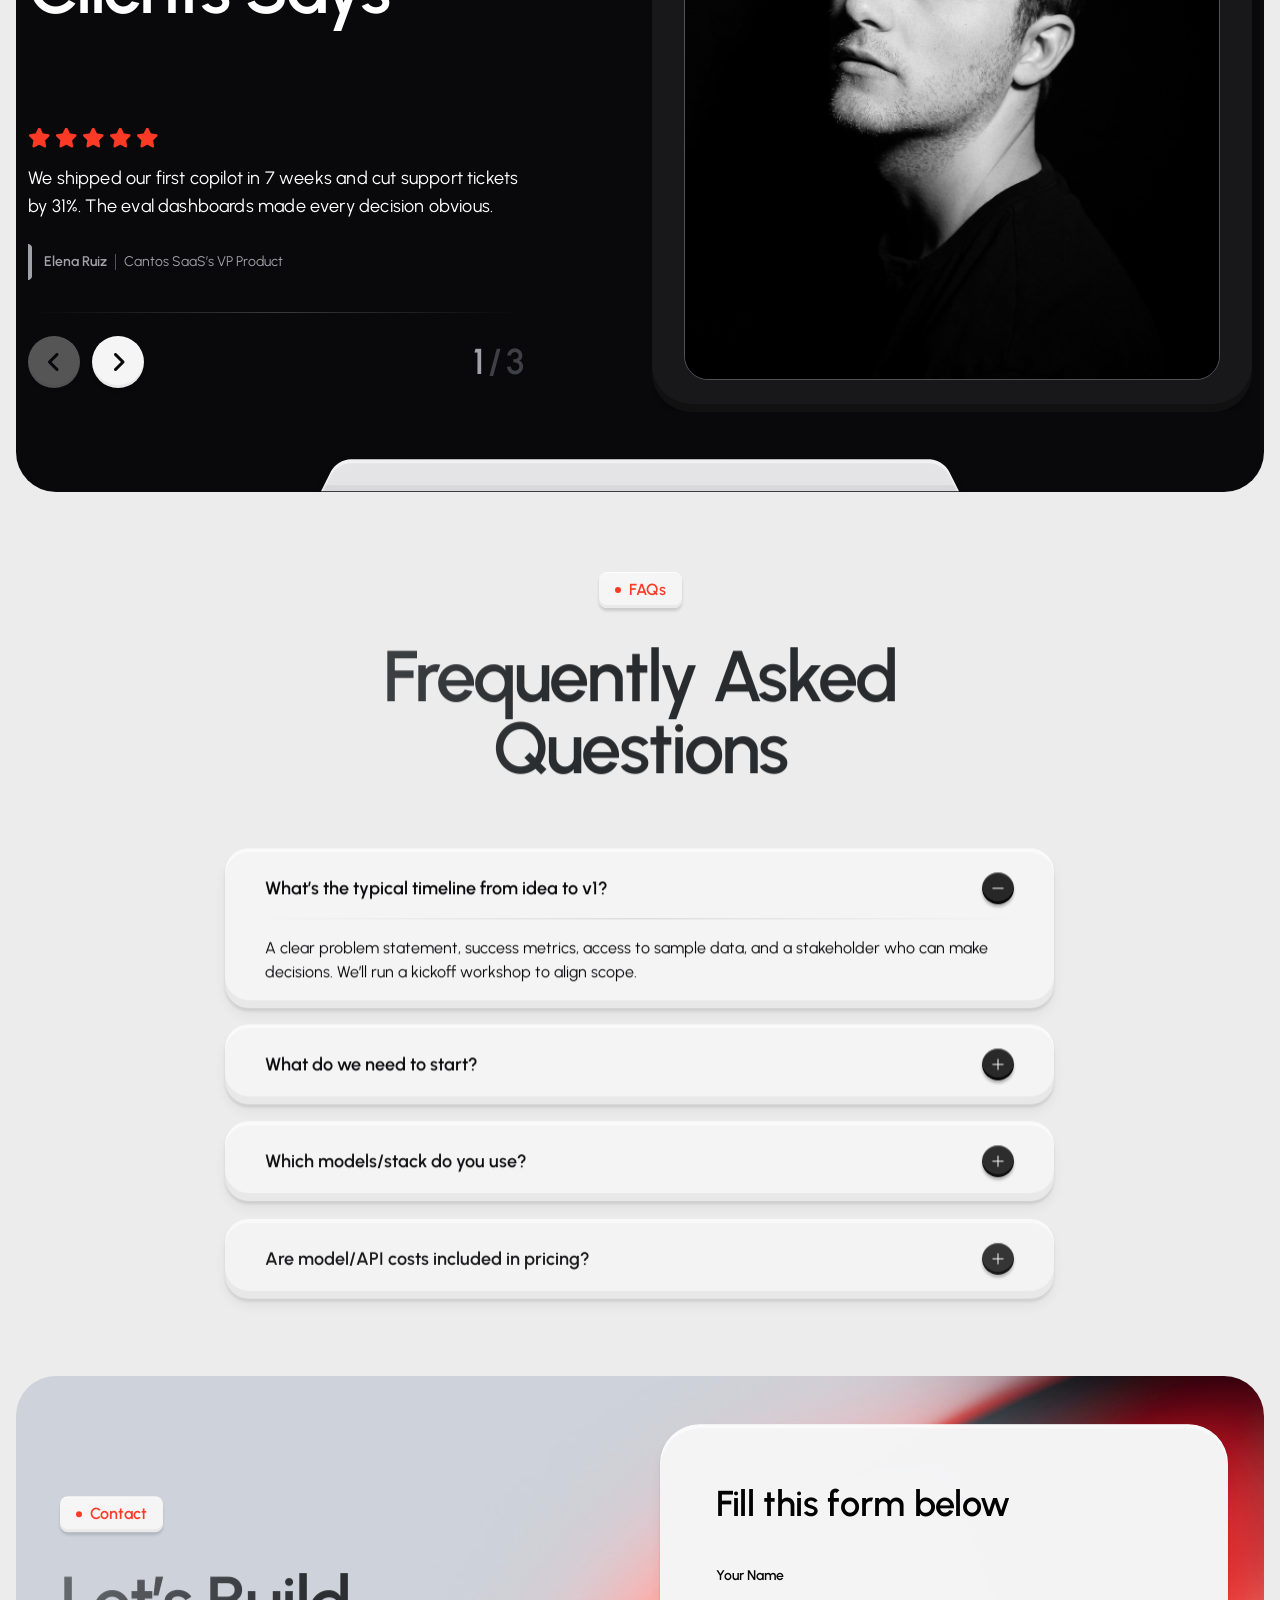
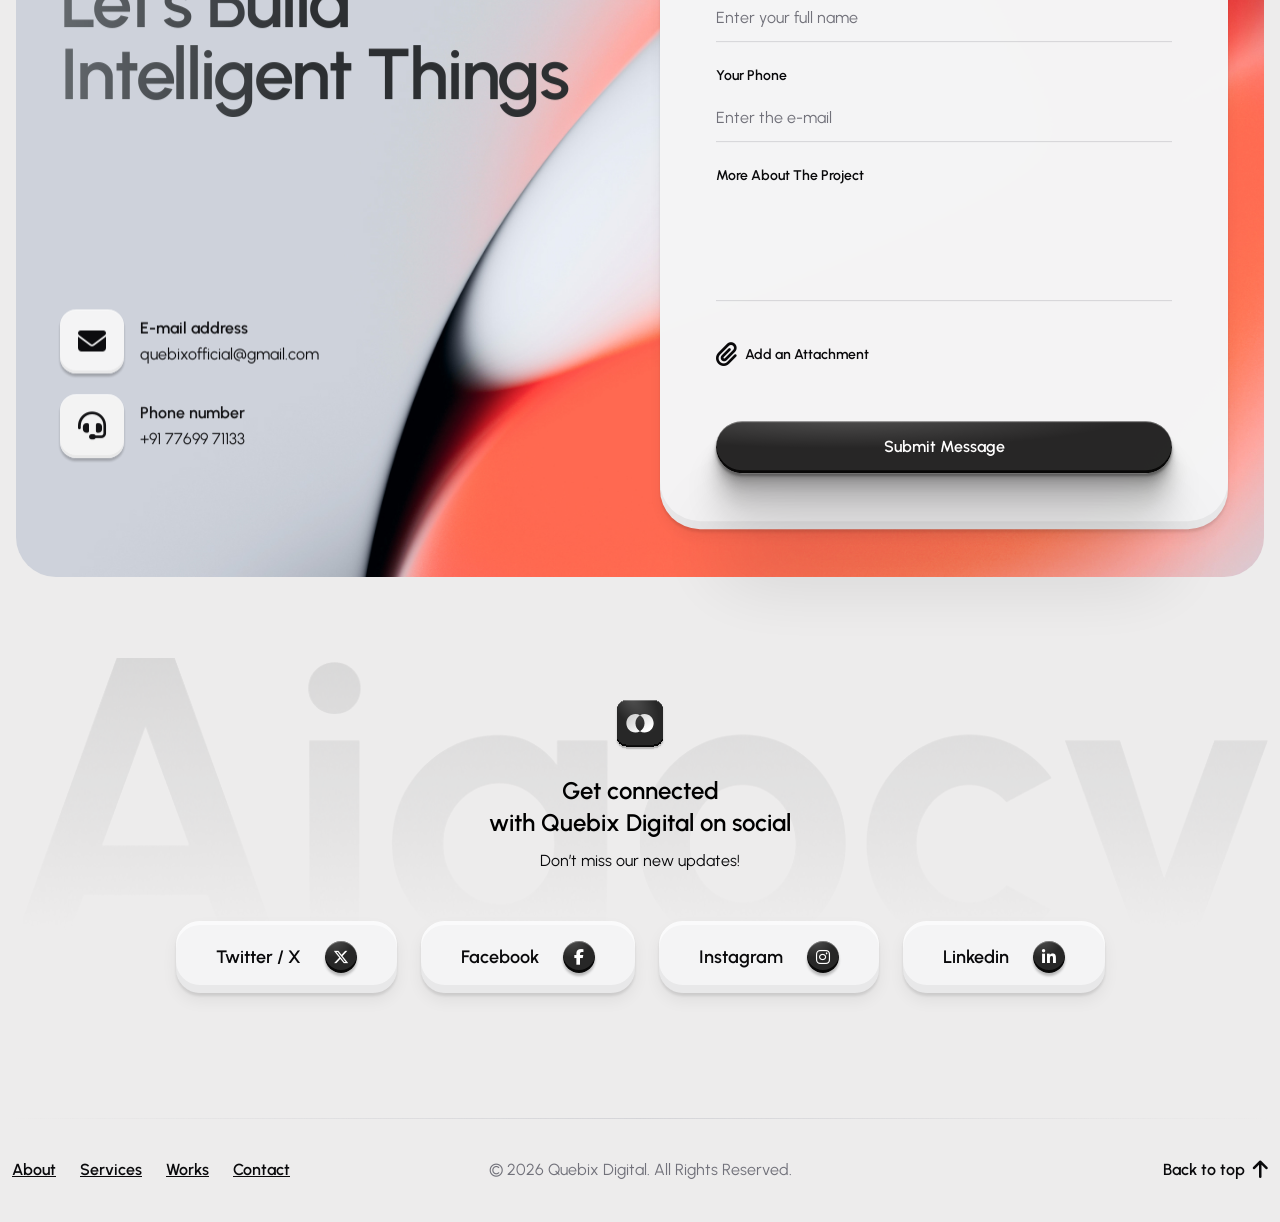
==== commit 183e27bf: "update site-wide favicon to new png asset" ====
--- a/about.html
+++ b/about.html
@@ -25,8 +25,9 @@
     <link rel="stylesheet" type="text/css" href="assets/css/styles.css">
 
     <!-- Favicon and Touch Icons  -->
-    <link rel="shortcut icon" href="assets/images/logo/favicon.svg">
-    <link rel="apple-touch-icon-precomposed" href="assets/images/logo/favicon.svg">
+    <link rel="shortcut icon" href="assets/favicon-new.png">
+    <link rel="apple-touch-icon-precomposed" href="assets/favicon-new.png">
+    <link rel="icon" type="image/png" href="assets/favicon-new.png">
 </head>
 
 <body class="">
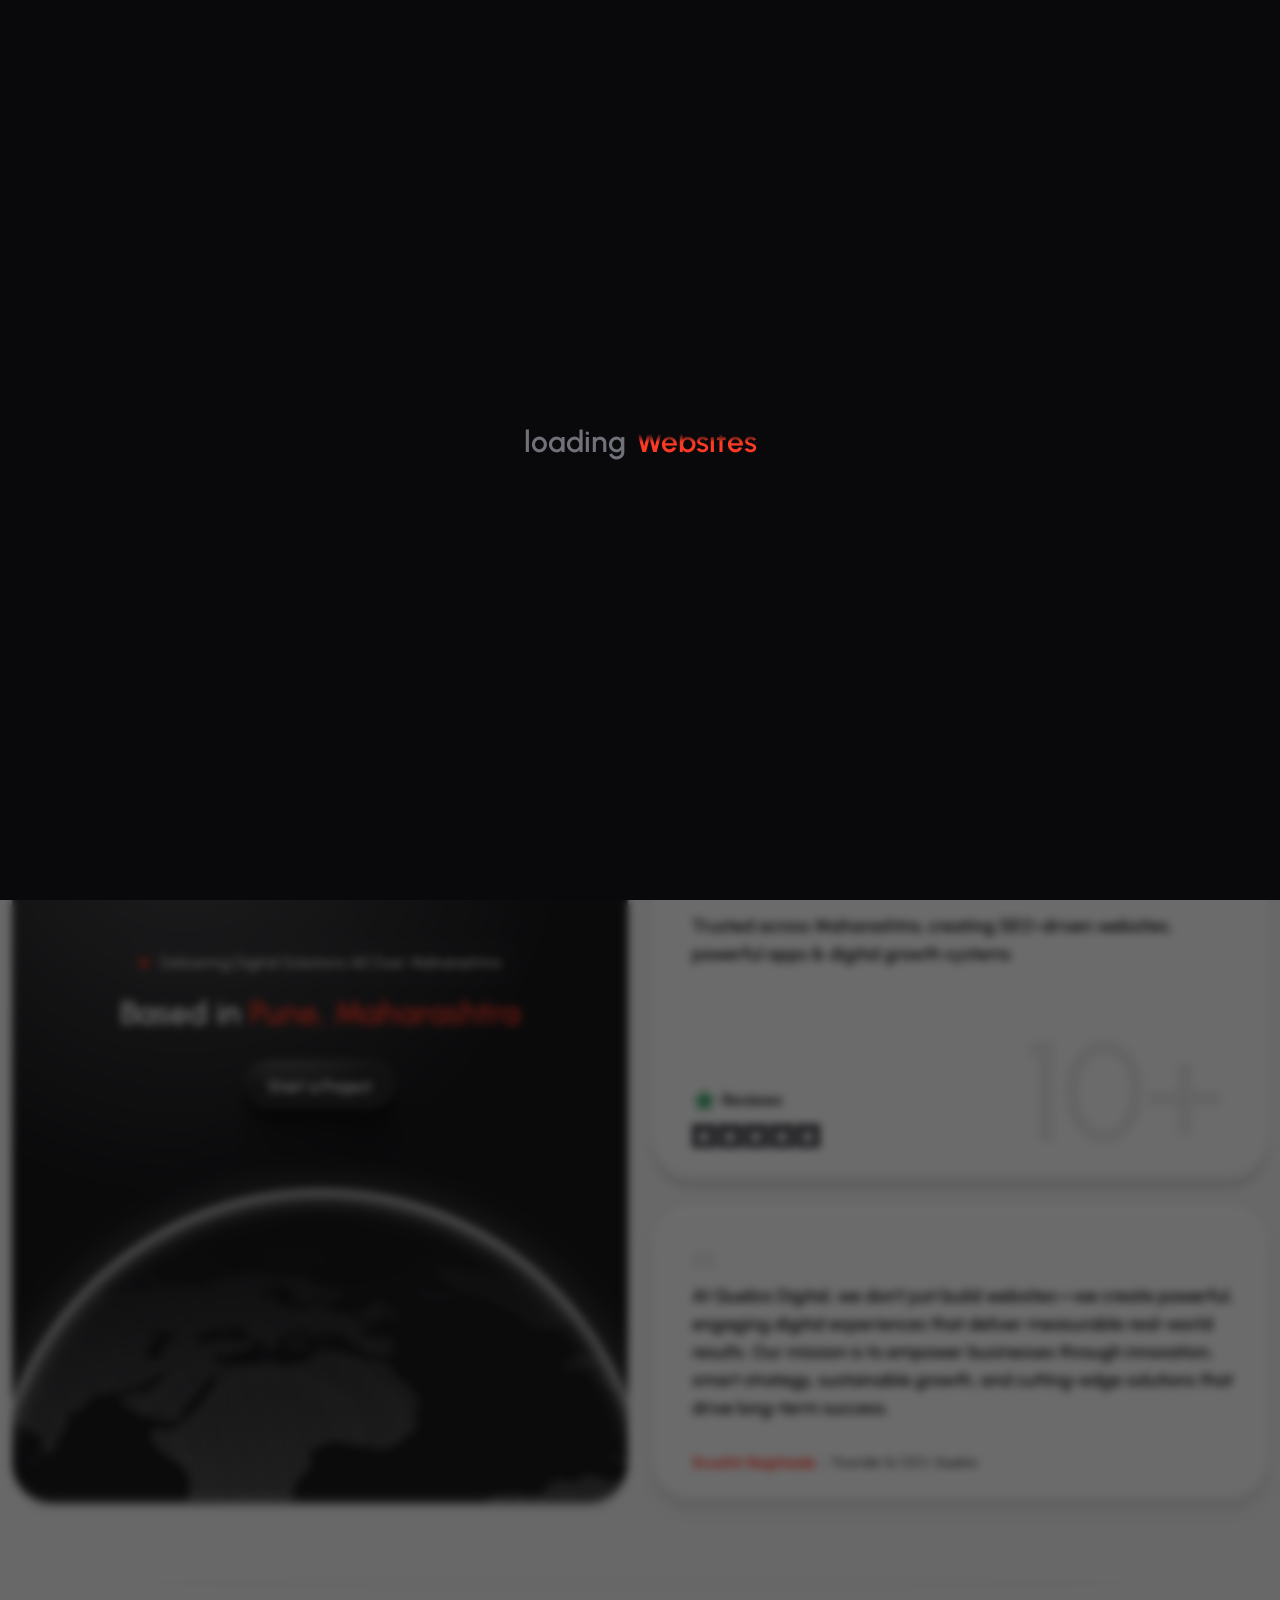
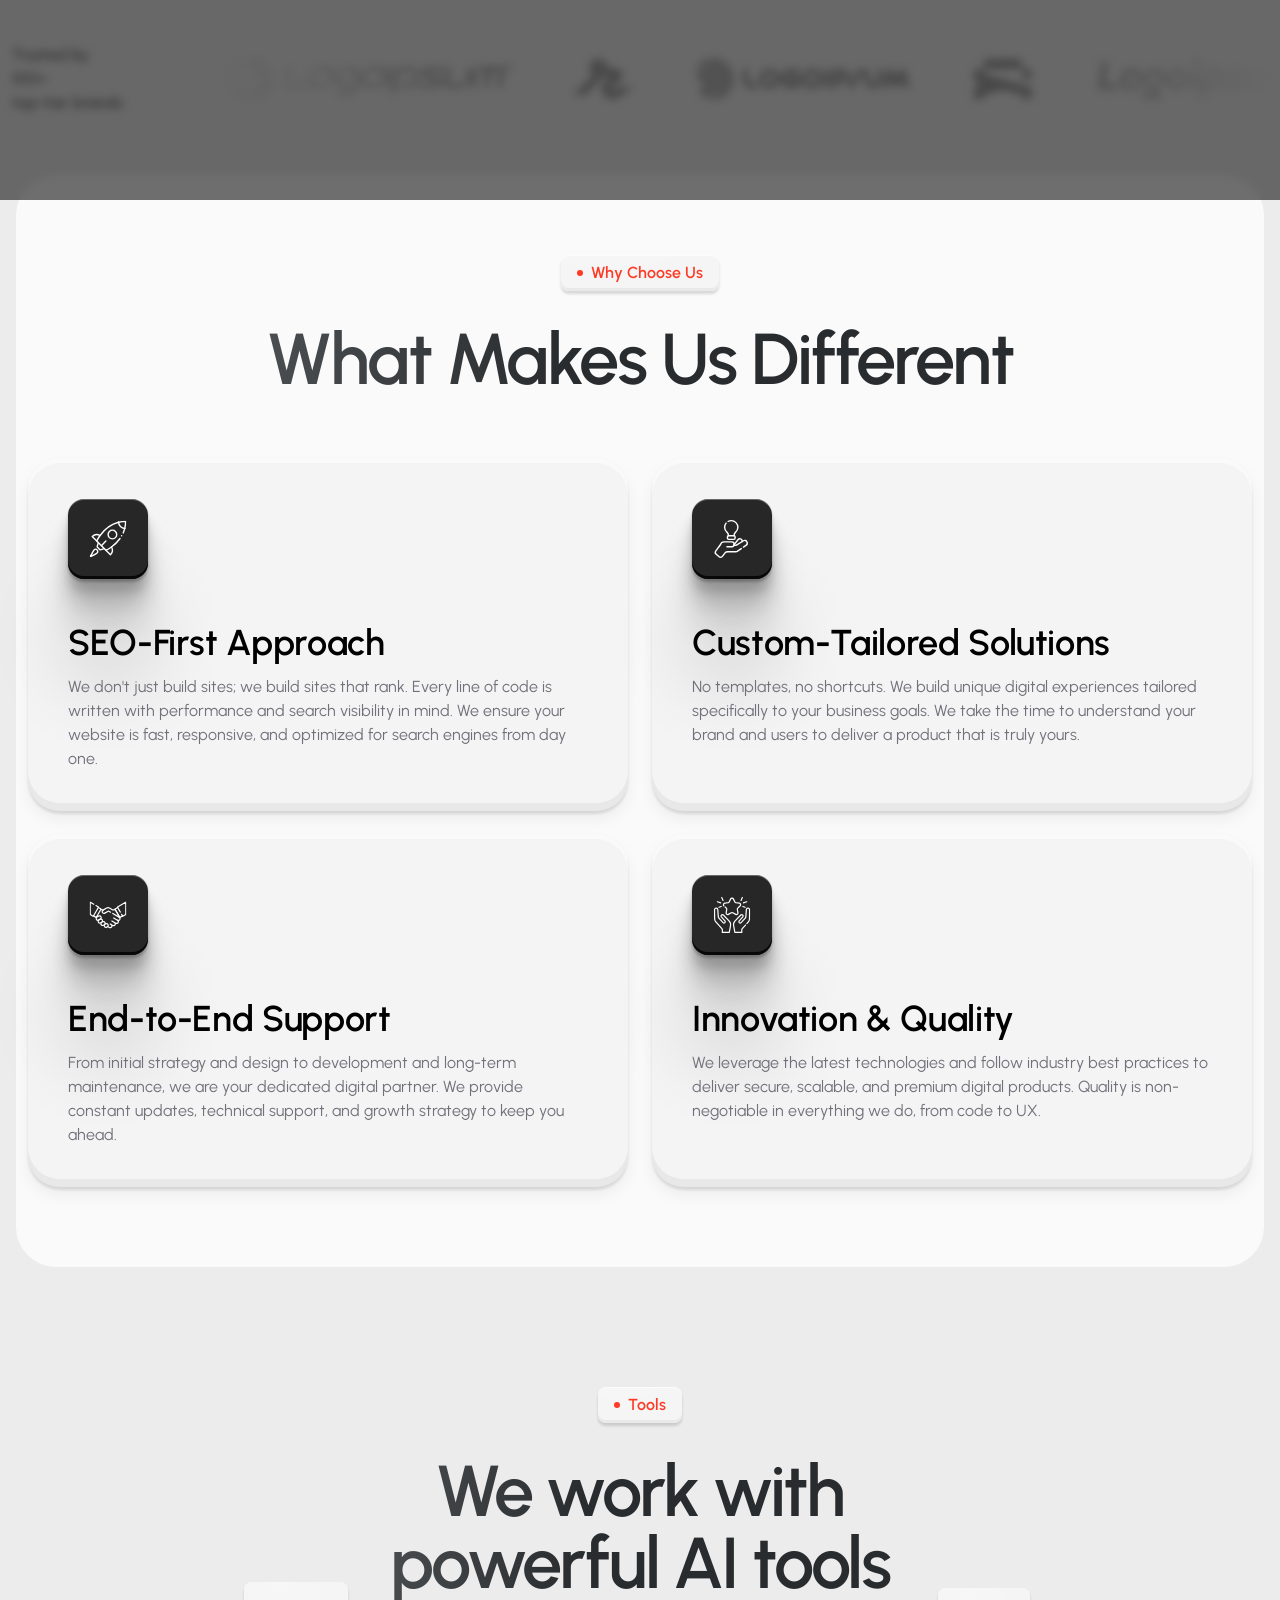
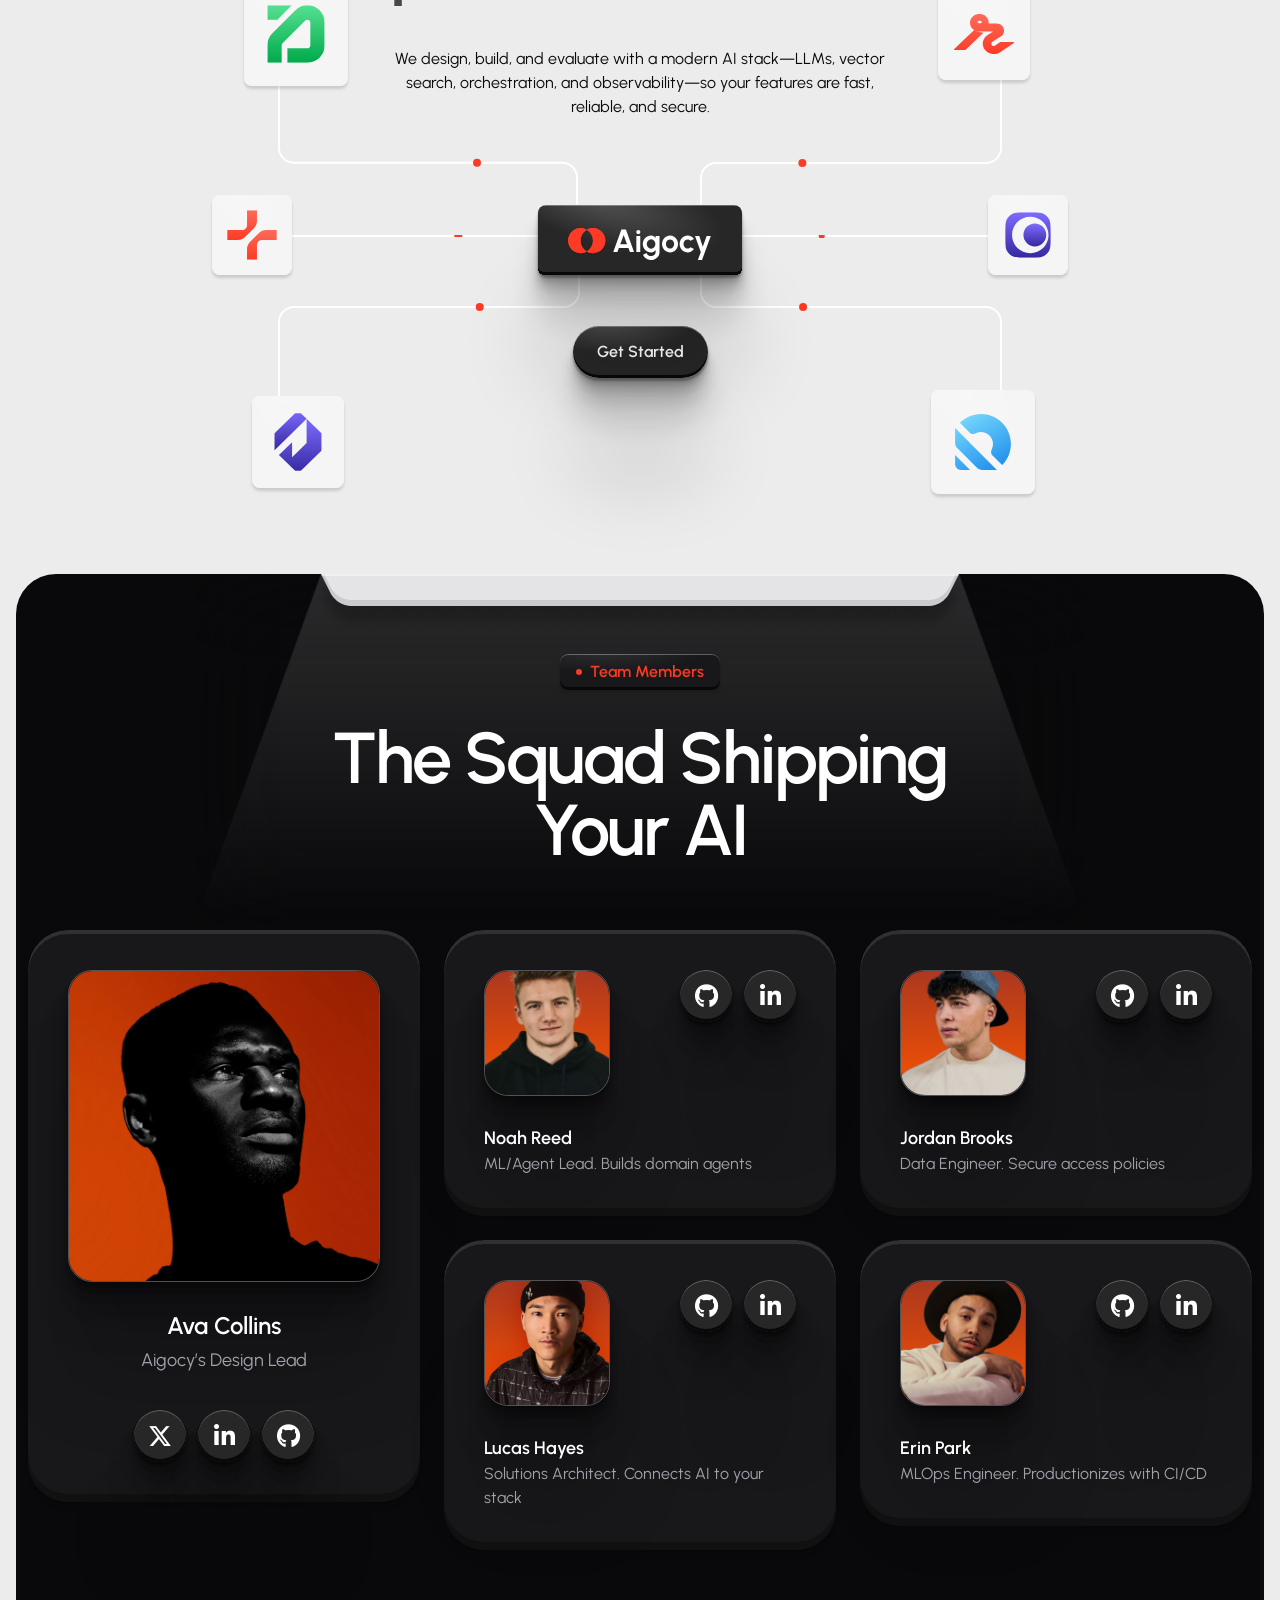
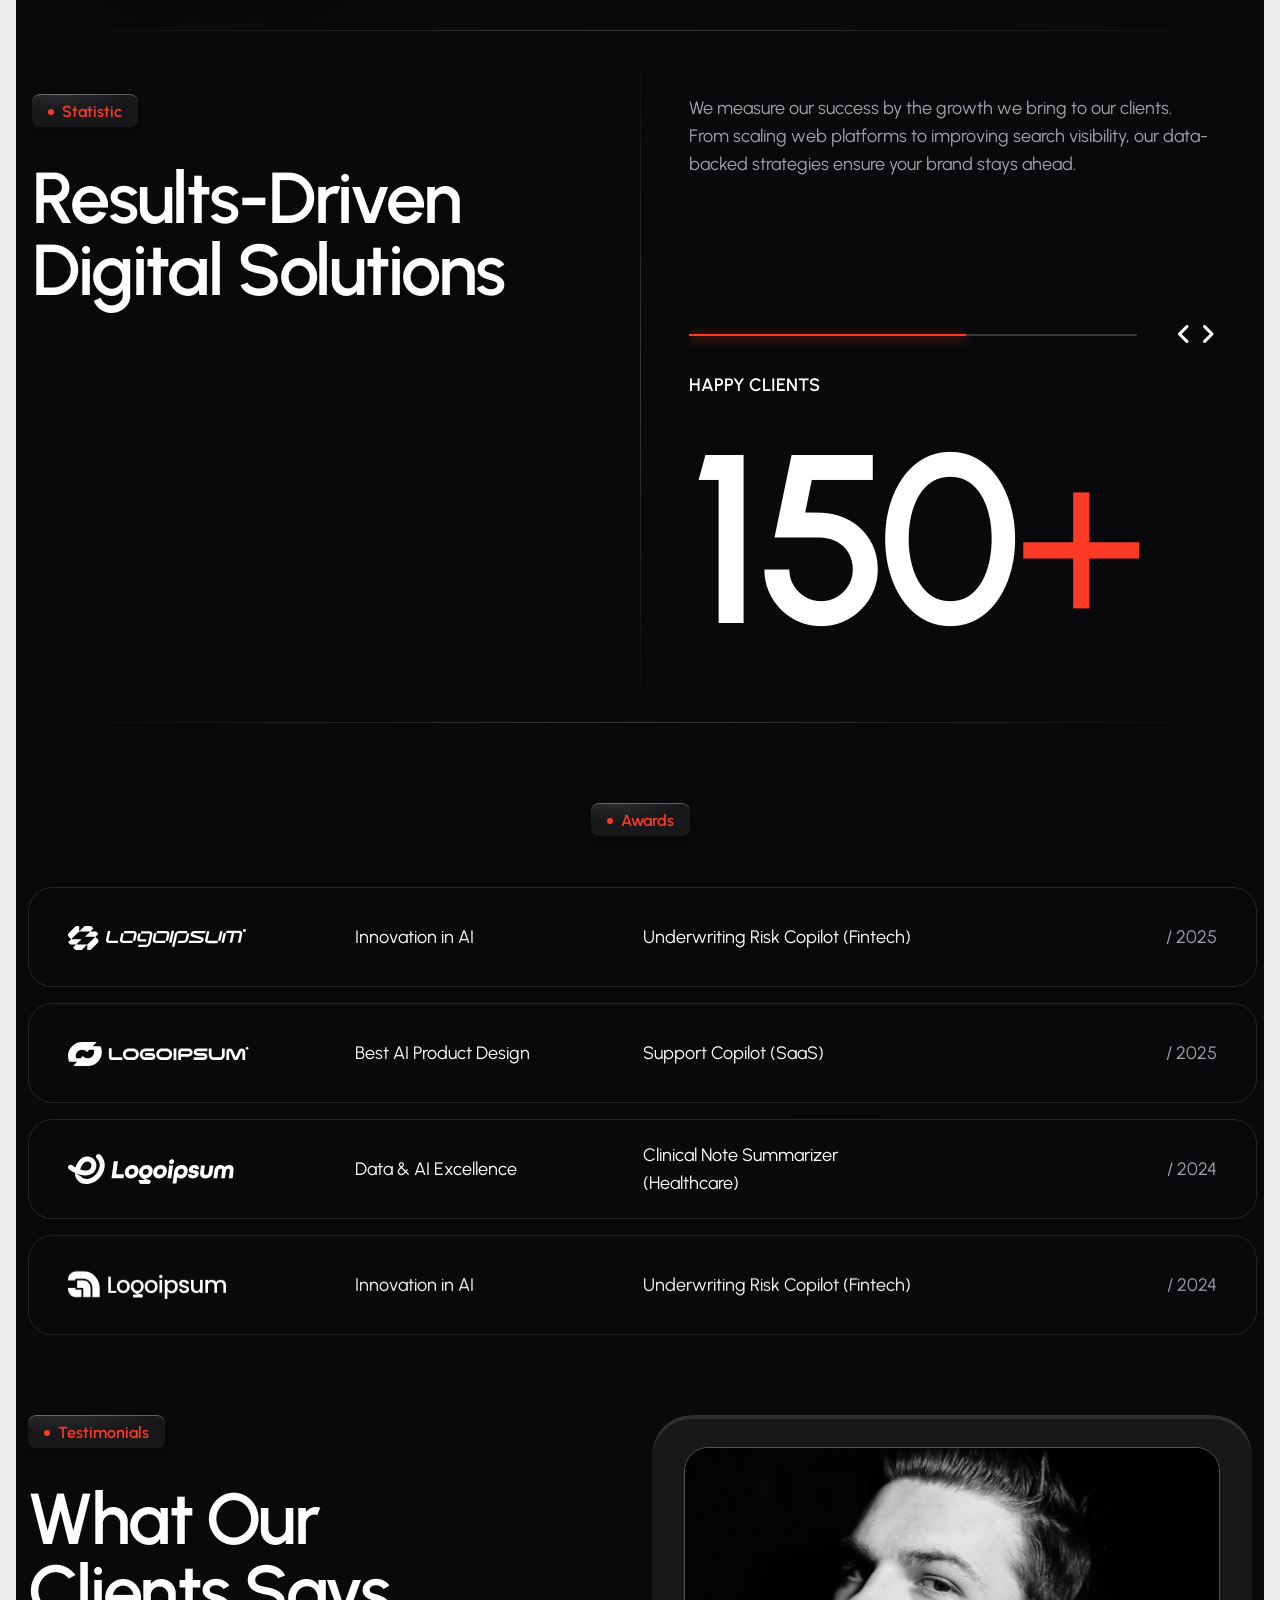
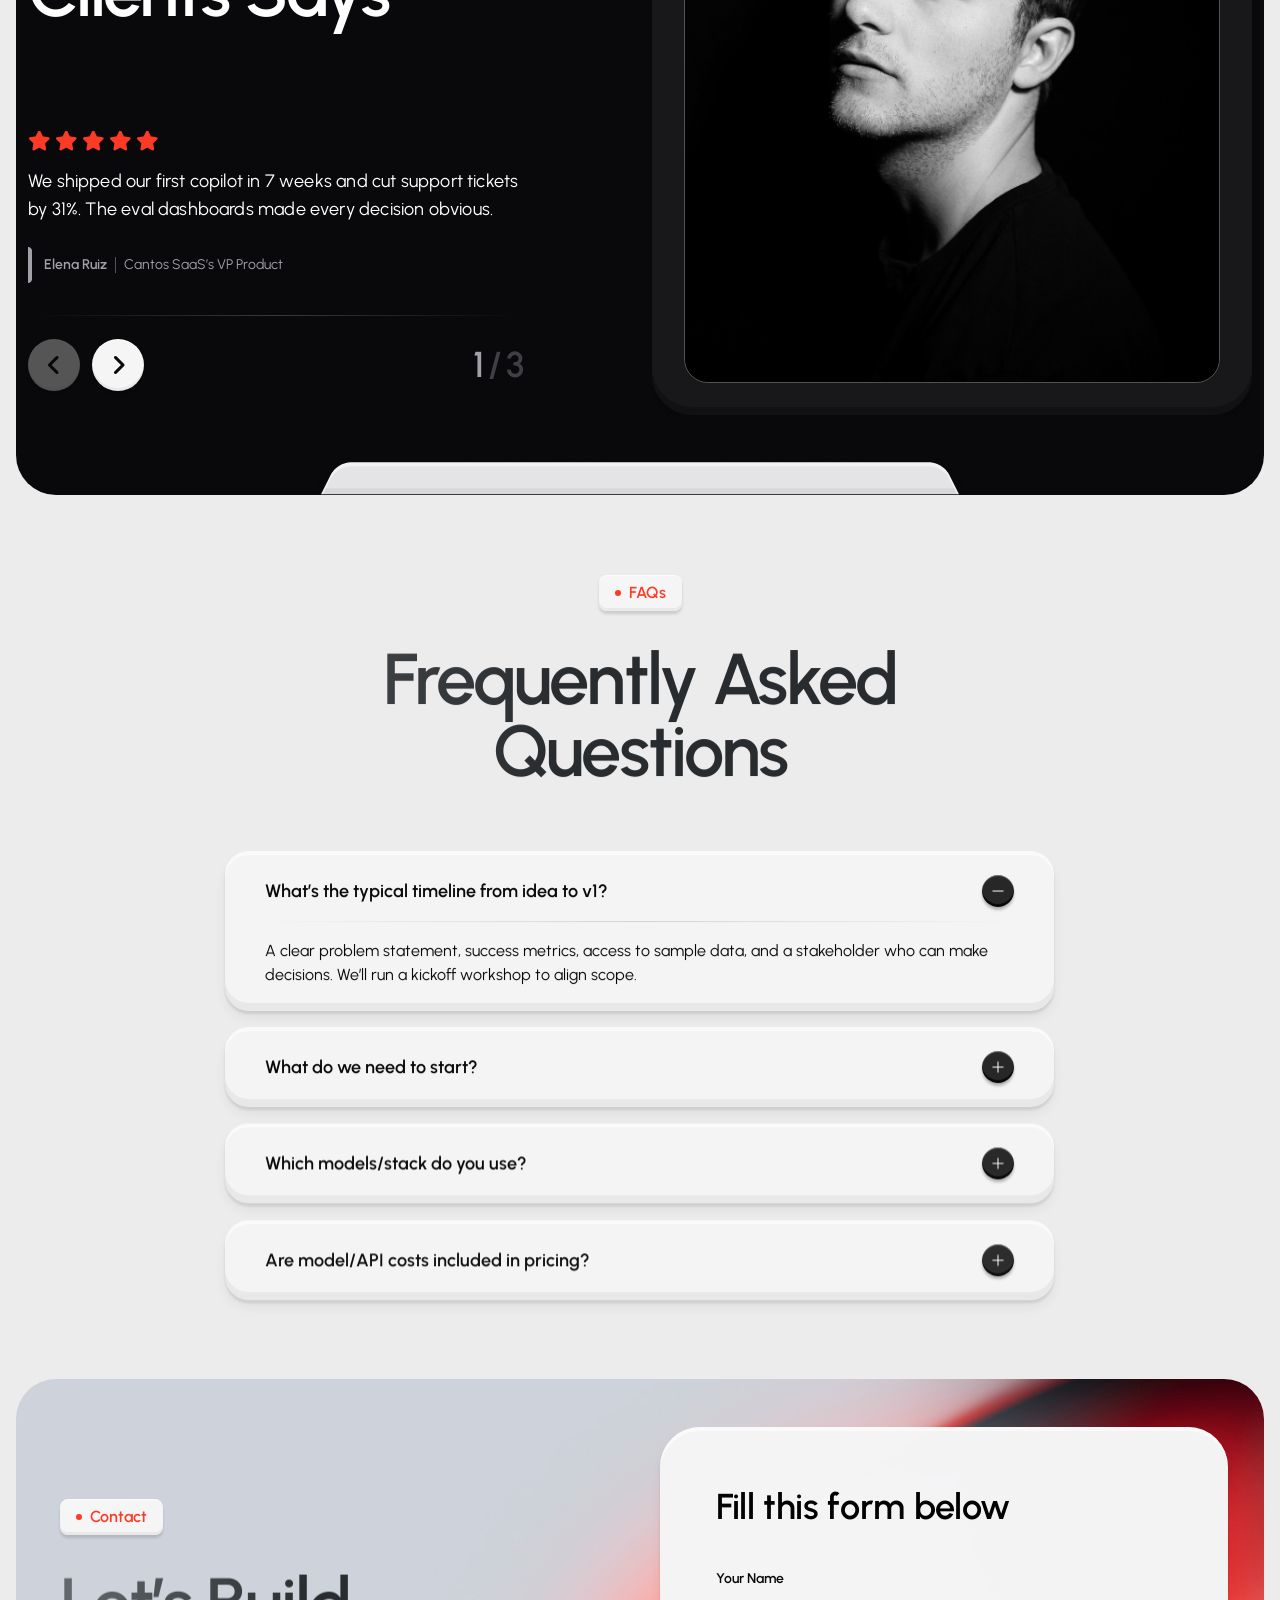
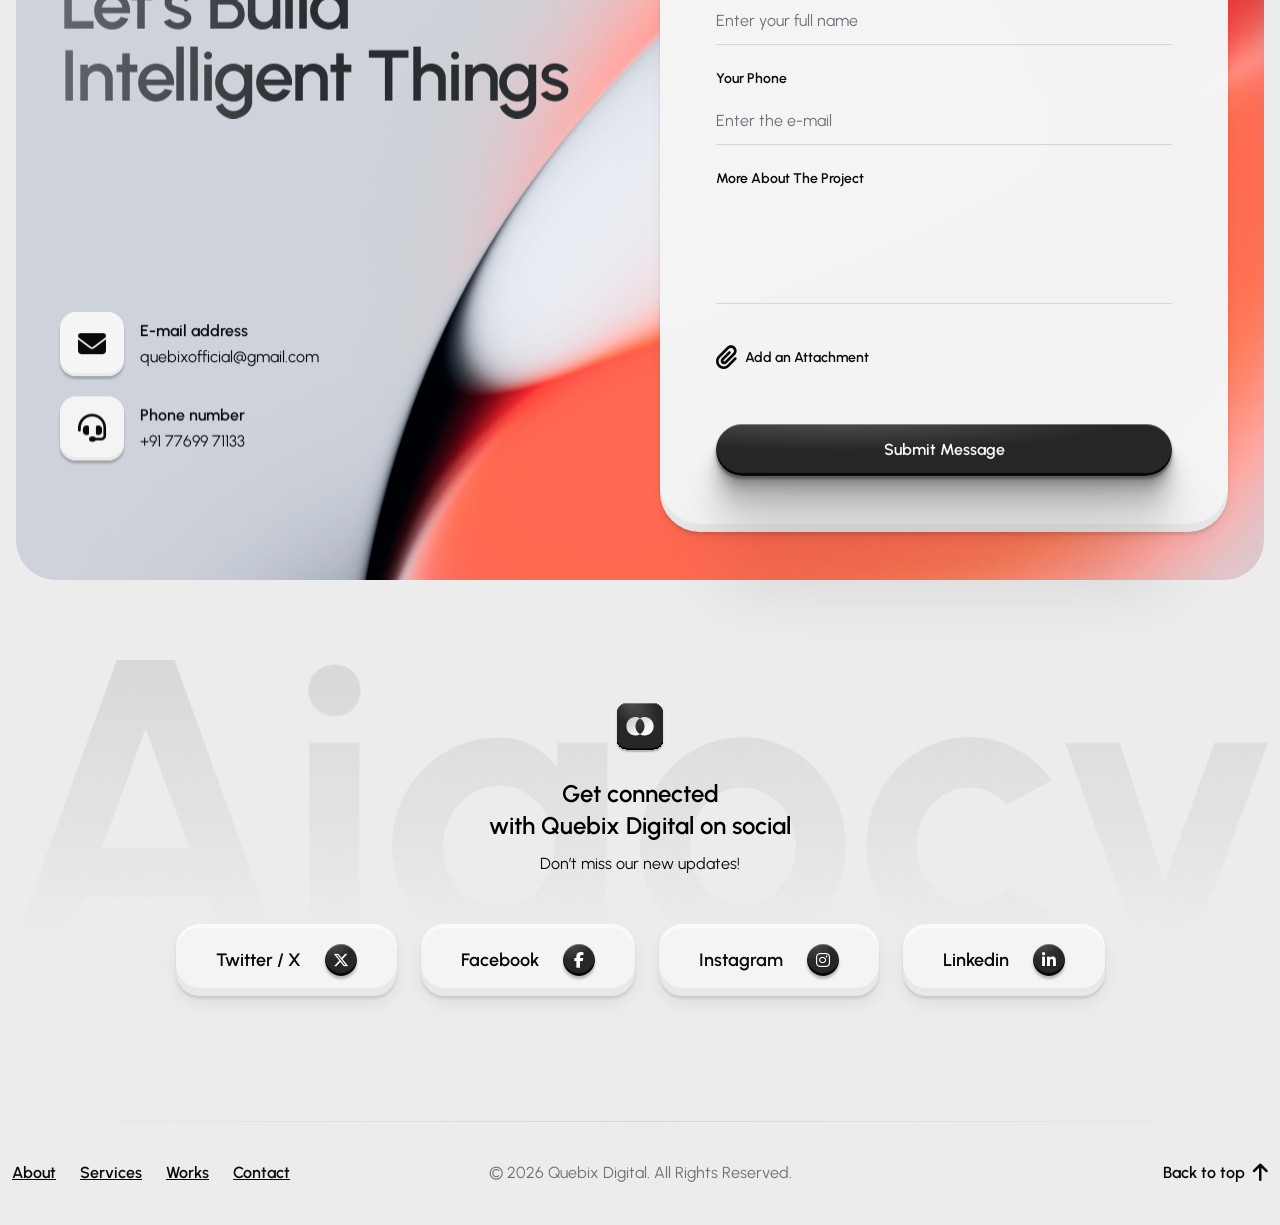
==== commit 30d7e41c: "implement site-wide page preloader and update CEO testimonial and company location details" ====
--- a/about.html
+++ b/about.html
@@ -23,6 +23,7 @@
     <link rel="stylesheet" href="assets/vendor/css/slick.css">
     <link rel="stylesheet" href="assets/vendor/css/slick.theme.css">
     <link rel="stylesheet" type="text/css" href="assets/css/styles.css">
+    <link rel="stylesheet" href="assets/css/loader.css">
 
     <!-- Favicon and Touch Icons  -->
     <link rel="shortcut icon" href="assets/favicon-new.png">
@@ -30,7 +31,21 @@
     <link rel="icon" type="image/png" href="assets/favicon-new.png">
 </head>
 
-<body class="">
+<body class="preloader-active">
+    <div id="preloader">
+        <div class="loader-card">
+            <div class="loader-container">
+                <p>loading</p>
+                <div class="words">
+                    <span class="word">Websites</span>
+                    <span class="word">SEO</span>
+                    <span class="word">Apps</span>
+                    <span class="word">Quebix</span>
+                    <span class="word">Websites</span>
+                </div>
+            </div>
+        </div>
+    </div>
     <canvas class="cursor-trail" id="trail" style="display: none;"></canvas>
 
     <!-- Scroll Top -->
@@ -78,7 +93,7 @@
         </div>
         <!-- /Hero Banner -->
 
-        <!-- Select Work -->
+        <!-- section-about-us -->
         <div class="section-about-us flat-spacing" id="about">
             <div class="container">
                 <div class="row">
@@ -86,17 +101,17 @@
                         <div class="heading-section">
                             <div class="heading-sub fw-semibold effectFade fadeUp">About Us</div>
                             <div class="heading-title text-gradient-2 effectFade fadeRotateX">Human-Centered AI, <br>
-                                Built for Growth</div>
+                                Built for Production</div>
                         </div>
                     </div>
                     <div class="col-xxl-7 col-lg-6 lg-mb-24">
                         <div class="col-left">
                             <div class="position-relative z-5">
                                 <div class="sub text-white">
-                                    <span class="dot"></span> Available for worldwide project
-                                </div>
-                                <h5 class="title fw-semibold text-white">Based in <span class="text-brand">Montréal,
-                                        Canada</span></h5>
+                                    <span class="dot"></span> Delivering Digital Solutions All Over Maharashtra
+                                </div>
+                                <h5 class="title fw-semibold text-white">Based in <span class="text-brand">Pune,
+                                        Maharashtra</span></h5>
                                 <a href="contact.html" class="tf-btn">
                                     Start a Project
                                 </a>
@@ -105,22 +120,66 @@
                         </div>
                     </div>
                     <div class="col-xxl-5 col-lg-6">
-                        <div class="mission-box mb-24">
-                            <h4 class="title fw-semibold effectFade fadeUp">Our Mission</h4>
-                            <div class="line"></div>
-                            <p class="text effectFade fadeUp">
-                                At Quebix Digital, our mission is to empower businesses by delivering cutting-edge
-                                digital solutions—from SEO-optimized websites to custom mobile applications. We combine
-                                technical expertise with creative strategy to ensure every project drives real growth
-                                and measurable success for our clients.
-                            </p>
+                        <div class="review-box mb-24">
+                            <div class="desc fw-semibold text-body-1">Trusted across Maharashtra, creating SEO-driven
+                                websites, powerful apps & digital growth systems</div>
+                            <div class="d-flex justify-content-between flex-wrap align-items-end gap-12">
+                                <div class="">
+                                    <div class="d-flex gap-4 text mb-10">
+                                        <svg width="26" height="24" viewBox="0 0 26 24" fill="none"
+                                            xmlns="http://www.w3.org/2000/svg">
+                                            <path
+                                                d="M12.6792 18.3019L18.1887 16.9057L20.4906 24L12.6792 18.3019ZM25.3585 9.13208H15.6604L12.6792 0L9.69811 9.13208H0L7.84906 14.7925L4.86792 23.9245L12.717 18.2641L17.5472 14.7925L25.3585 9.13208Z"
+                                                fill="#219653" />
+                                        </svg> Reviews
+                                    </div>
+                                    <div class="d-flex gap-2">
+                                        <svg width="24" height="24" viewBox="0 0 24 24" fill="none"
+                                            xmlns="http://www.w3.org/2000/svg">
+                                            <rect width="24" height="24" fill="#3F3F46" />
+                                            <path
+                                                d="M11.9996 16.4114L15.6496 15.4341L17.1746 20.4001L11.9996 16.4114ZM20.3996 9.99255H13.9746L11.9996 3.6001L10.0246 9.99255H3.59961L8.79961 13.9548L6.82461 20.3473L12.0246 16.385L15.2246 13.9548L20.3996 9.99255Z"
+                                                fill="white" />
+                                        </svg>
+                                        <svg width="24" height="24" viewBox="0 0 24 24" fill="none"
+                                            xmlns="http://www.w3.org/2000/svg">
+                                            <rect width="24" height="24" fill="#3F3F46" />
+                                            <path
+                                                d="M11.9996 16.4114L15.6496 15.4341L17.1746 20.4001L11.9996 16.4114ZM20.3996 9.99255H13.9746L11.9996 3.6001L10.0246 9.99255H3.59961L8.79961 13.9548L6.82461 20.3473L12.0246 16.385L15.2246 13.9548L20.3996 9.99255Z"
+                                                fill="white" />
+                                        </svg>
+                                        <svg width="24" height="24" viewBox="0 0 24 24" fill="none"
+                                            xmlns="http://www.w3.org/2000/svg">
+                                            <rect width="24" height="24" fill="#3F3F46" />
+                                            <path
+                                                d="M11.9996 16.4114L15.6496 15.4341L17.1746 20.4001L11.9996 16.4114ZM20.3996 9.99255H13.9746L11.9996 3.6001L10.0246 9.99255H3.59961L8.79961 13.9548L6.82461 20.3473L12.0246 16.385L15.2246 13.9548L20.3996 9.99255Z"
+                                                fill="white" />
+                                        </svg>
+                                        <svg width="24" height="24" viewBox="0 0 24 24" fill="none"
+                                            xmlns="http://www.w3.org/2000/svg">
+                                            <rect width="24" height="24" fill="#3F3F46" />
+                                            <path
+                                                d="M11.9996 16.4114L15.6496 15.4341L17.1746 20.4001L11.9996 16.4114ZM20.3996 9.99255H13.9746L11.9996 3.6001L10.0246 9.99255H3.59961L8.79961 13.9548L6.82461 20.3473L12.0246 16.385L15.2246 13.9548L20.3996 9.99255Z"
+                                                fill="white" />
+                                        </svg>
+                                        <svg width="24" height="24" viewBox="0 0 24 24" fill="none"
+                                            xmlns="http://www.w3.org/2000/svg">
+                                            <rect width="24" height="24" fill="#3F3F46" />
+                                            <path
+                                                d="M11.9996 16.4114L15.6496 15.4341L17.1746 20.4001L11.9996 16.4114ZM20.3996 9.99255H13.9746L11.9996 3.6001L10.0246 9.99255H3.59961L8.79961 13.9548L6.82461 20.3473L12.0246 16.385L15.2246 13.9548L20.3996 9.99255Z"
+                                                fill="white" />
+                                        </svg>
+                                    </div>
+                                </div>
+                                <div class="counter text-neutral-200">
+                                    <span class="number" data-speed="1500" data-to="10"
+                                        data-inviewport="yes">10</span><span>+</span>
+                                </div>
+                            </div>
                         </div>
                         <div class="box-quotes effectFade fadeRotateX">
-                            <div class="image ">
-                                <img src="assets/images/section/quotes-1.jpg" alt="">
-                            </div>
                             <div class="content">
-                                <div class="icon mb-8">
+                                <div class="icon mb-12">
                                     <svg width="23" height="20" viewBox="0 0 23 20" fill="none"
                                         xmlns="http://www.w3.org/2000/svg">
                                         <path
@@ -128,13 +187,16 @@
                                             fill="#E4E4E7" />
                                     </svg>
                                 </div>
-                                <div class="text-body-1 fw-semibold desc">Good design feels obvious—because the hard
-                                    work is
-                                    hidden.</div>
-                                <div class="cite">
-                                    <div class="name text-body-3 fw-semibold">Ava Collins</div>
+                                <div class="text-body-1 fw-semibold desc">At Quebix Digital, we don’t just build
+                                    websites—we create powerful, engaging digital experiences that deliver measurable
+                                    real-world
+                                    results. Our mission is to empower businesses through innovation, smart strategy,
+                                    sustainable growth, and cutting-edge solutions that drive long-term success.
+                                </div>
+                                <div class="cite mt-20">
+                                    <div class="name text-body-2 fw-bold text-brand">Srushti Naphade</div>
                                     <div class="line"></div>
-                                    <div class="sub text-body-3">Design Lead</div>
+                                    <div class="sub text-body-3">Founder & CEO, Quebix</div>
                                 </div>
                             </div>
                         </div>
@@ -142,7 +204,8 @@
                 </div>
             </div>
         </div>
-        <!-- /Select Work -->
+        <!-- /section-about-us -->
+
         <!-- section-partner -->
         <div class="section-partner">
             <div class="container">
@@ -1123,6 +1186,7 @@
     <script src="assets/js/gsapAnimation.js"></script>
 
     <script src="assets/js/header-component.js"></script>
+    <script src="assets/js/loader.js"></script>
     <script src="assets/js/main.js"></script>
 
 </body>
--- a/assets/css/styles.css
+++ b/assets/css/styles.css
@@ -5459,7 +5459,6 @@
 }
 
 .section-about-us .box-quotes .content {
-    margin-top: -13px;
 }
 
 .section-about-us .mission-box {
--- a/assets/css/loader.css
+++ b/assets/css/loader.css
@@ -0,0 +1,83 @@
+/* Loader Styles */
+#preloader {
+  position: fixed;
+  top: 0;
+  left: 0;
+  width: 100%;
+  height: 100%;
+  background-color: #09090B; /* Matches --primary */
+  display: flex;
+  justify-content: center;
+  align-items: center;
+  z-index: 99999;
+  transition: opacity 0.5s ease, visibility 0.5s ease;
+}
+
+#preloader.fade-out {
+  opacity: 0;
+  visibility: hidden;
+}
+
+.loader-card {
+  /* color used to softly clip top and bottom of the .words container */
+  --bg-color: #09090B;
+  background-color: var(--bg-color);
+  padding: 1rem 2rem;
+  border-radius: 1.25rem;
+}
+
+.loader-container {
+  color: #71717A; /* Matches --neutral-500 */
+  font-family: "Urbanist", sans-serif;
+  font-weight: 600;
+  font-size: 30px;
+  -webkit-box-sizing: content-box;
+  box-sizing: content-box;
+  height: 40px;
+  padding: 10px 10px;
+  display: -webkit-box;
+  display: -ms-flexbox;
+  display: flex;
+  border-radius: 8px;
+}
+
+.words {
+  overflow: hidden;
+  position: relative;
+}
+
+.words::after {
+  content: "";
+  position: absolute;
+  inset: 0;
+  background: linear-gradient(
+    var(--bg-color) 10%,
+    transparent 30%,
+    transparent 70%,
+    var(--bg-color) 90%
+  );
+  z-index: 20;
+}
+
+.word {
+  display: block;
+  height: 100%;
+  padding-left: 10px;
+  color: #FD3A25; /* Matches --brand */
+  animation: spin_words 5s infinite;
+}
+
+@keyframes spin_words {
+  10% { transform: translateY(-102%); }
+  25% { transform: translateY(-100%); }
+  35% { transform: translateY(-202%); }
+  50% { transform: translateY(-200%); }
+  60% { transform: translateY(-302%); }
+  75% { transform: translateY(-300%); }
+  85% { transform: translateY(-402%); }
+  100% { transform: translateY(-400%); }
+}
+
+body.preloader-active {
+  overflow: hidden;
+}
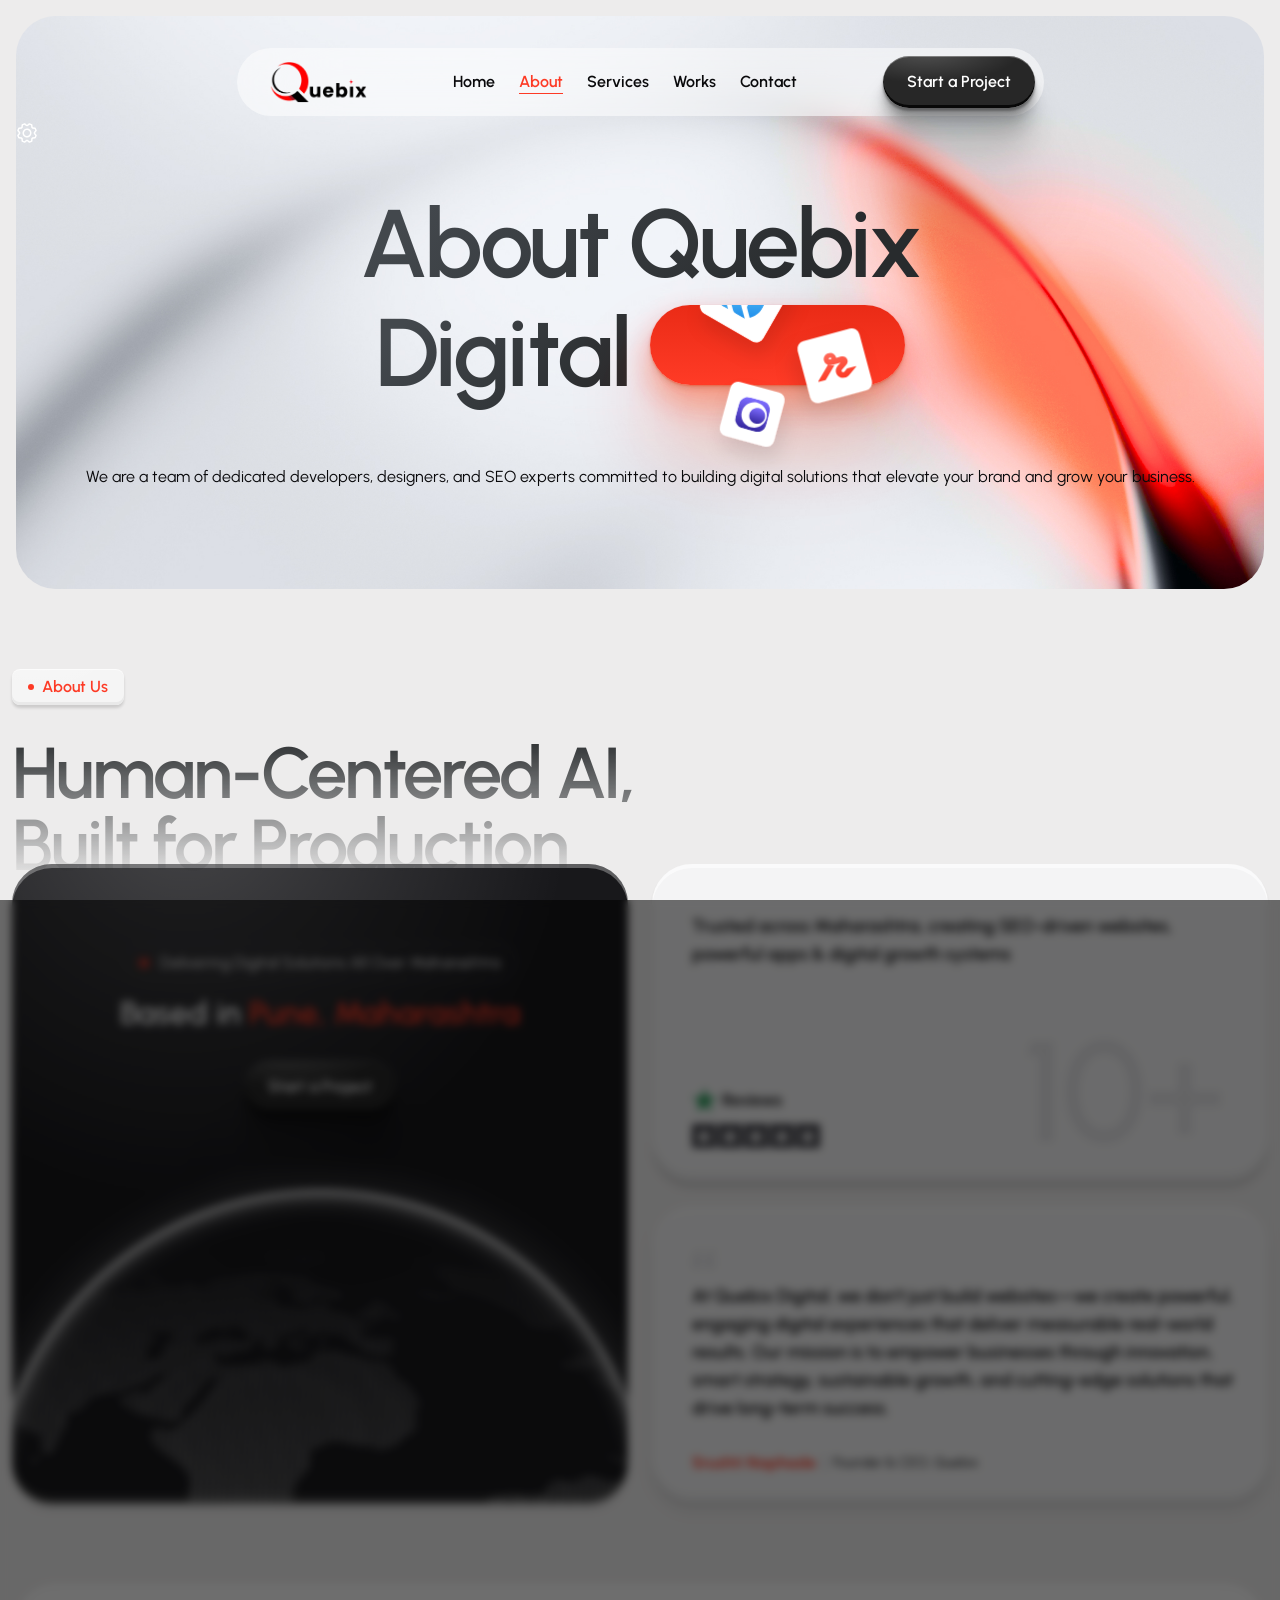
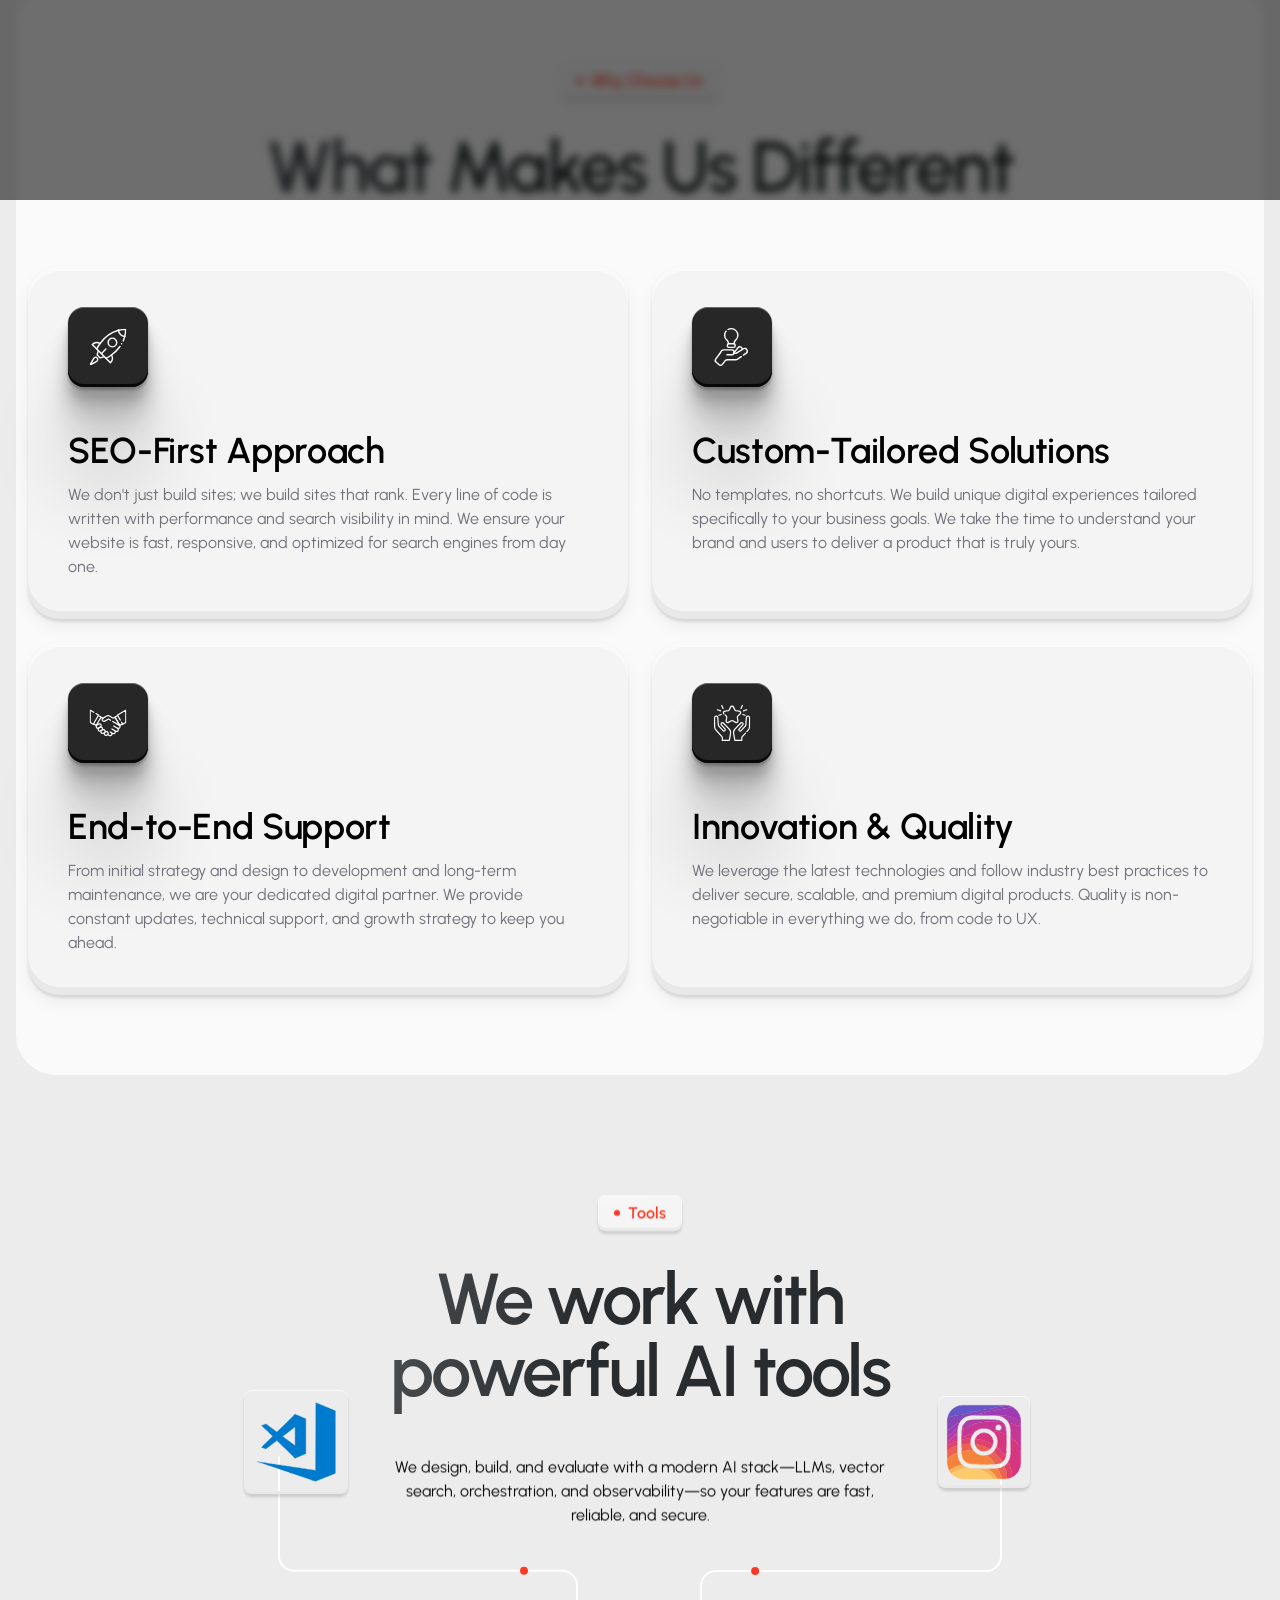
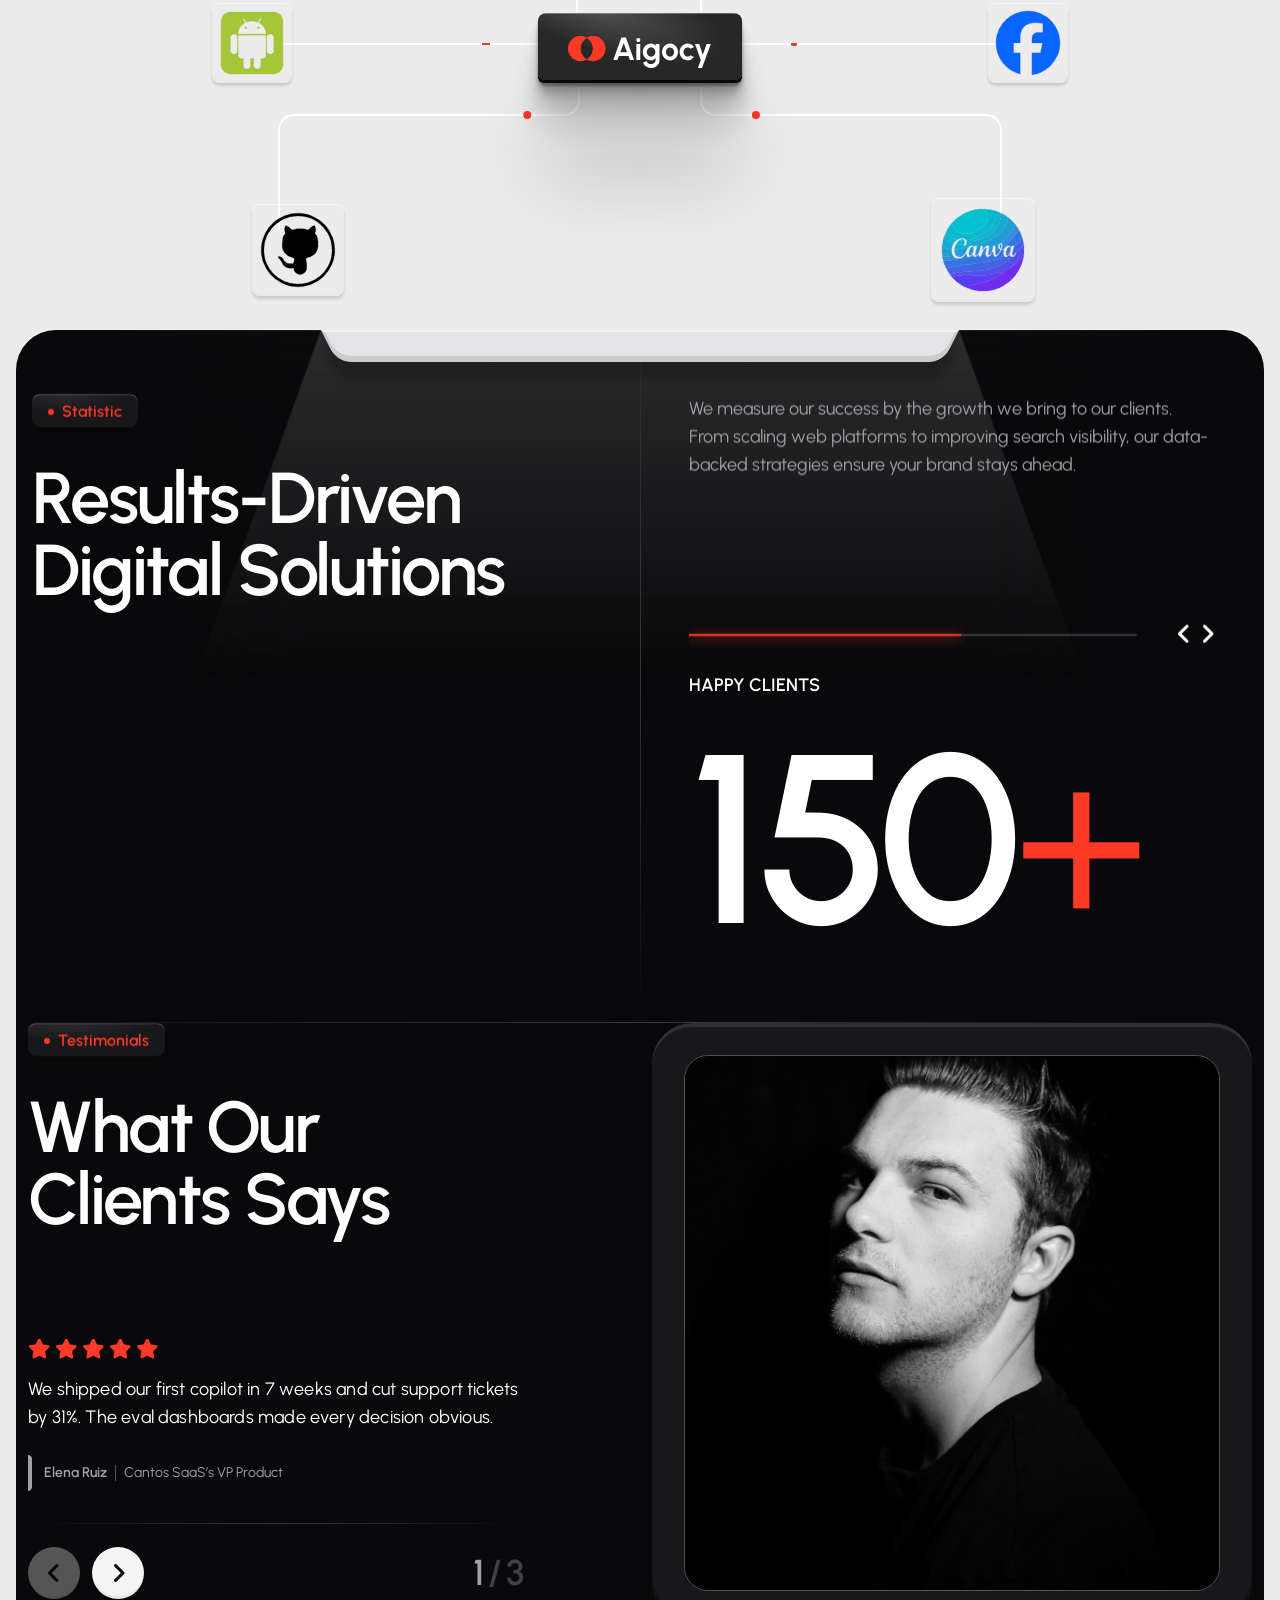
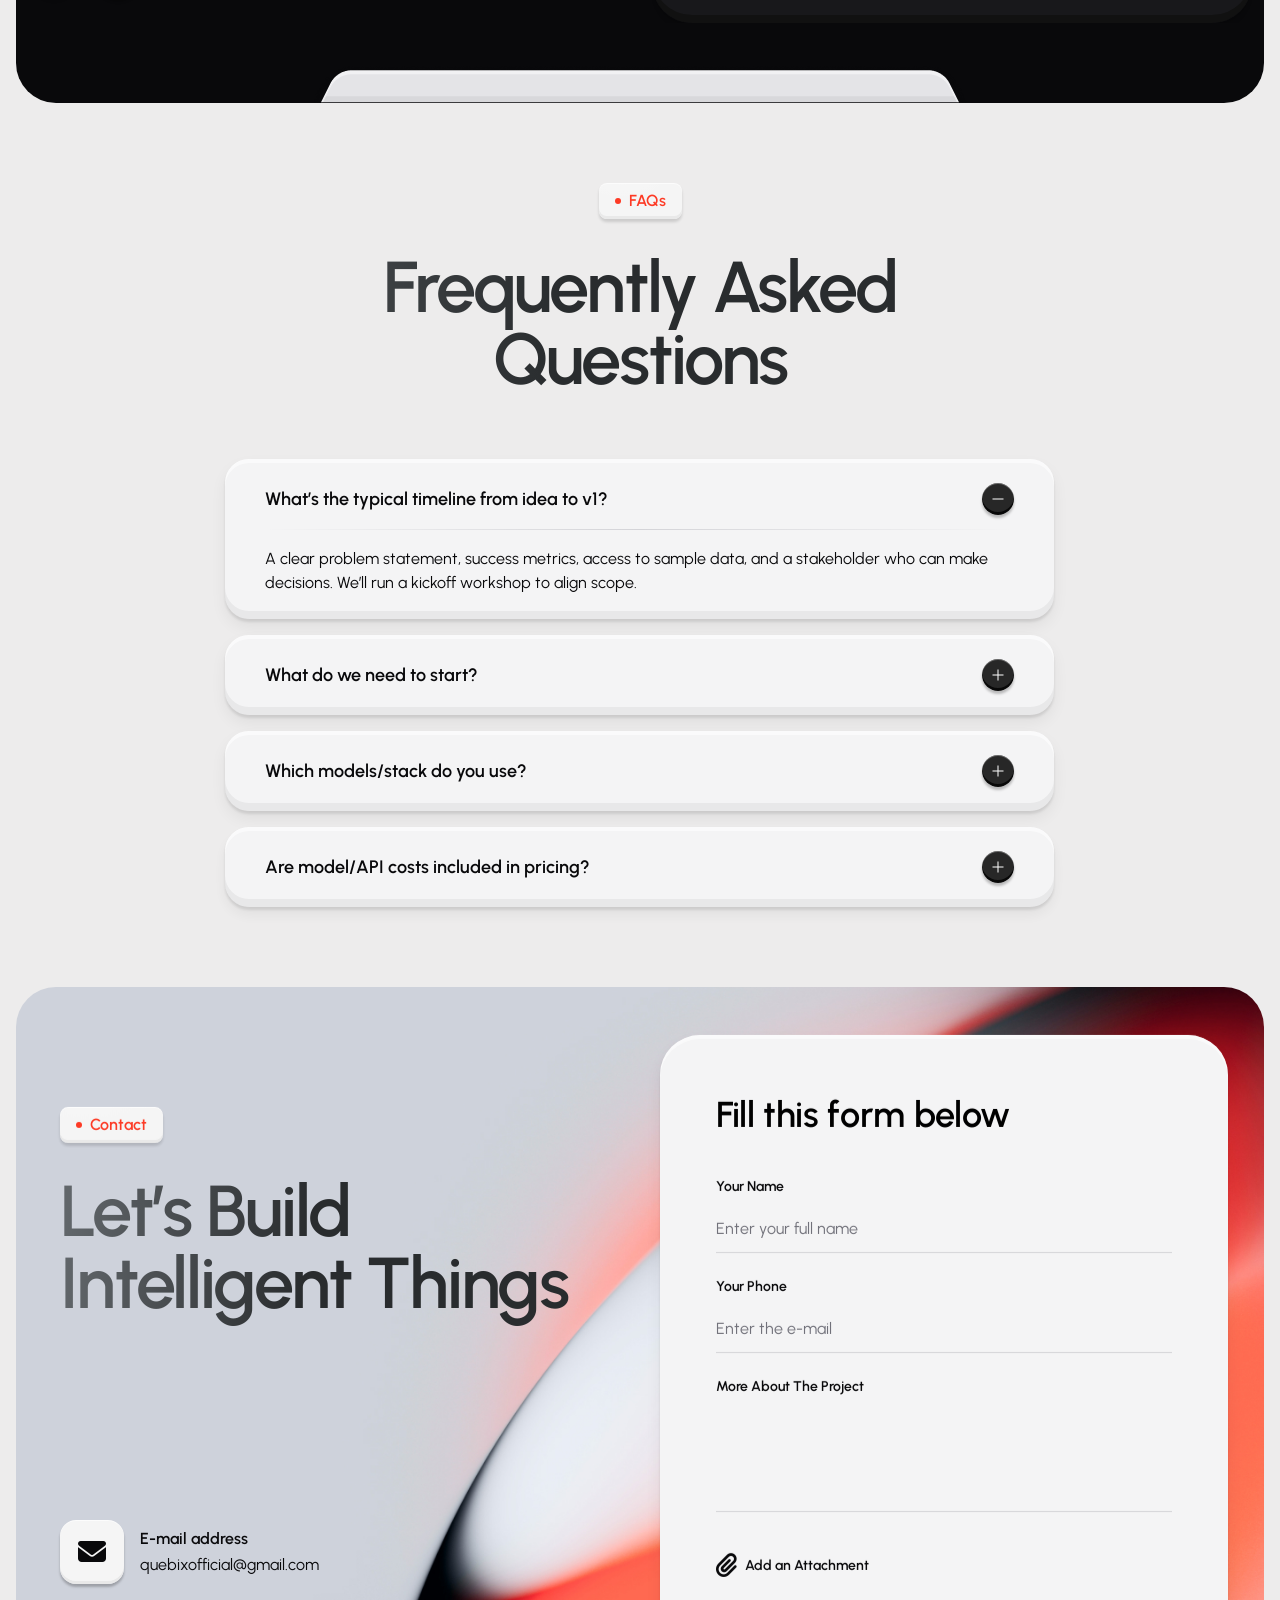
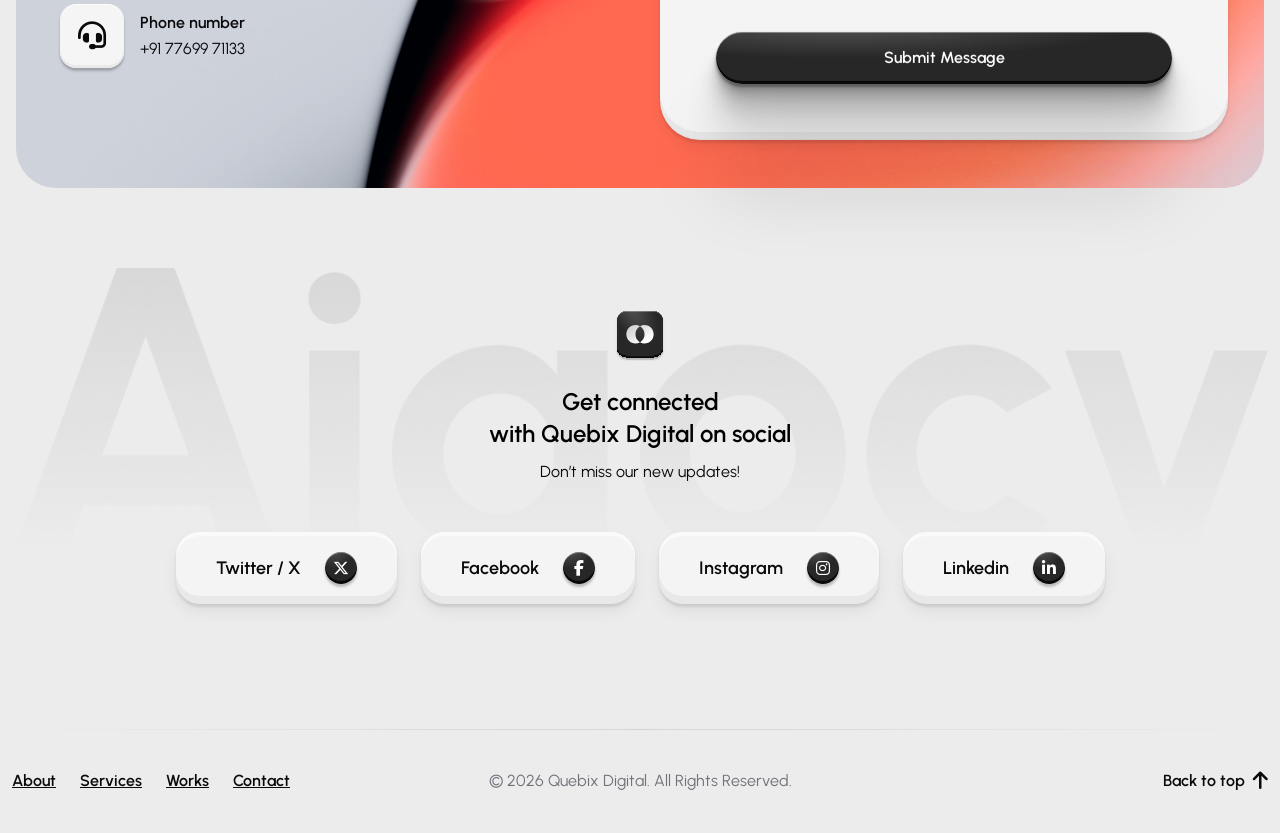
==== commit 80b012c9: "remove preloader and team sections, update tool icons, and add GSAP animation support" ====
--- a/about.html
+++ b/about.html
@@ -23,7 +23,7 @@
     <link rel="stylesheet" href="assets/vendor/css/slick.css">
     <link rel="stylesheet" href="assets/vendor/css/slick.theme.css">
     <link rel="stylesheet" type="text/css" href="assets/css/styles.css">
-    <link rel="stylesheet" href="assets/css/loader.css">
+
 
     <!-- Favicon and Touch Icons  -->
     <link rel="shortcut icon" href="assets/favicon-new.png">
@@ -31,21 +31,8 @@
     <link rel="icon" type="image/png" href="assets/favicon-new.png">
 </head>
 
-<body class="preloader-active">
-    <div id="preloader">
-        <div class="loader-card">
-            <div class="loader-container">
-                <p>loading</p>
-                <div class="words">
-                    <span class="word">Websites</span>
-                    <span class="word">SEO</span>
-                    <span class="word">Apps</span>
-                    <span class="word">Quebix</span>
-                    <span class="word">Websites</span>
-                </div>
-            </div>
-        </div>
-    </div>
+<body>
+
     <canvas class="cursor-trail" id="trail" style="display: none;"></canvas>
 
     <!-- Scroll Top -->
@@ -206,29 +193,7 @@
         </div>
         <!-- /section-about-us -->
 
-        <!-- section-partner -->
-        <div class="section-partner">
-            <div class="container">
-                <div class="row">
-                    <div class="col-12">
-                        <div class="partner-wrap">
-                            <p class="text-secondary text fw-semibold">Trusted by 100+ <br> top-tier brands</p>
-                            <div class="infiniteSlide_tech_main d-grid">
-                                <div class="infiniteSlide infiniteSlide_partner" data-clone="5">
-                                    <img src="assets/images/partner/partner-1.svg" alt="">
-                                    <img src="assets/images/partner/partner-2.svg" alt="">
-                                    <img src="assets/images/partner/partner-3.svg" alt="">
-                                    <img src="assets/images/partner/partner-4.svg" alt="">
-                                    <img src="assets/images/partner/partner-5.svg" alt="">
-                                    <img src="assets/images/partner/partner-6.svg" alt="">
-                                </div>
-                            </div>
-                        </div>
-                    </div>
-                </div>
-            </div>
-        </div>
-        <!-- /section-partner -->
+
         <div class="box-white">
             <!-- section-features -->
             <div class="section-features flat-spacing">
@@ -474,15 +439,21 @@
                     observability—so your features are fast, <br> reliable, and secure.
                 </div>
                 <div class="position-relative tool-image-box">
-                    <img class="img-item img-item-1" src="assets/images/section/tool-1.svg" alt="">
-                    <img class="img-item img-item-2" src="assets/images/section/tool-2.svg" alt="">
-                    <img class="img-item img-item-3" src="assets/images/section/tool-3.svg" alt="">
+                    <img class="img-item img-item-1" src="assets/svg-icons/vs-converted-from-png.svg" width="104"
+                        height="104" alt="">
+                    <img class="img-item img-item-2" src="assets/svg-icons/android-studio-converted-from-png.svg"
+                        width="80" height="80" alt="">
+                    <img class="img-item img-item-3" src="assets/svg-icons/github-converted-from-png.svg" width="92"
+                        height="92" alt="">
                     <div class="image-center flex-shrink">
                         <img src="assets/images/section/tool-center.svg" alt="">
                     </div>
-                    <img class="img-item img-item-4" src="assets/images/section/tool-4.svg" alt="">
-                    <img class="img-item img-item-5" src="assets/images/section/tool-5.svg" alt="">
-                    <img class="img-item img-item-6" src="assets/images/section/tool-6.svg" alt="">
+                    <img class="img-item img-item-4" src="assets/svg-icons/insta-converted-from-png.svg" width="92"
+                        height="92" alt="">
+                    <img class="img-item img-item-5" src="assets/svg-icons/facebook-converted-from-png.svg" width="80"
+                        height="80" alt="">
+                    <img class="img-item img-item-6" src="assets/svg-icons/canva-converted-from-png.svg" width="104"
+                        height="104" alt="">
                     <div class="side-line">
                         <svg data-viewbox-desktop="0 0 302 157" data-viewbox-mobile="0 0 300 100" class="line-1"
                             width="300" height="157" viewBox="0 0 302 157" fill="none"
@@ -559,9 +530,6 @@
                         </svg>
                     </div>
                 </div>
-                <a href="contact.html" class="tf-btn effectFade fadeRotateX">
-                    Get Started
-                </a>
             </div>
         </div>
         <!-- /section-tools -->
@@ -570,111 +538,6 @@
             <img class="light-top" src="assets/images/item/light-top.png" alt="">
             <img class="light-bot" src="assets/images/item/light-bot.png" alt="">
 
-            <!-- section-team -->
-            <div class="section-team flat-spacing">
-                <div class="container">
-                    <div class="heading-section center mb-64">
-                        <div class="heading-sub fw-semibold style-1 effectFade fadeUp">Team Members</div>
-                        <div class="heading-title text-white effectFade fadeRotateX">The Squad Shipping <br> Your AI
-                        </div>
-                    </div>
-                    <div class="row justify-content-center">
-                        <div class="col-lg-4 col-md-8 lg-mb-24">
-                            <div class="team-item h-100 effectFade fadeUp">
-                                <div class="image">
-                                    <img src="assets/images/team/team-1.jpg" alt="">
-                                </div>
-                                <a href="#" class="name h6 fw-semibold">Ava Collins</a>
-                                <div class="sub text-body-1">Aigocy’s Design Lead</div>
-                                <div class="tf-social justify-content-center">
-                                    <a href="#" class="social-item">
-                                        <i class="icon icon-twitter-x"></i>
-                                    </a>
-                                    <a href="#" class="social-item">
-                                        <i class="icon icon-linkedin-in"></i>
-                                    </a>
-                                    <a href="#" class="social-item">
-                                        <i class="icon icon-github"></i>
-                                    </a>
-                                </div>
-                            </div>
-                        </div>
-                        <div class="col-lg-4 col-md-6 lg-mb-24">
-                            <div class="team-item style-1 mb-24 effectFade fadeUp">
-                                <div class="top">
-                                    <div class="image">
-                                        <img src="assets/images/team/team-2.jpg" alt="">
-                                    </div>
-                                    <div class="tf-social justify-content-center">
-                                        <a href="#" class="social-item">
-                                            <i class="icon icon-github"></i>
-                                        </a>
-                                        <a href="#" class="social-item">
-                                            <i class="icon icon-linkedin-in"></i>
-                                        </a>
-                                    </div>
-                                </div>
-                                <a href="#" class="name text-body-1 fw-semibold">Noah Reed</a>
-                                <div class="sub">ML/Agent Lead. Builds domain agents</div>
-                            </div>
-                            <div class="team-item style-1 effectFade fadeUp">
-                                <div class="top">
-                                    <div class="image">
-                                        <img src="assets/images/team/team-3.jpg" alt="">
-                                    </div>
-                                    <div class="tf-social justify-content-center">
-                                        <a href="#" class="social-item">
-                                            <i class="icon icon-github"></i>
-                                        </a>
-                                        <a href="#" class="social-item">
-                                            <i class="icon icon-linkedin-in"></i>
-                                        </a>
-                                    </div>
-                                </div>
-                                <a href="#" class="name text-body-1 fw-semibold">Lucas Hayes</a>
-                                <div class="sub">Solutions Architect. Connects AI to your stack</div>
-                            </div>
-                        </div>
-                        <div class="col-lg-4 col-md-6">
-                            <div class="team-item style-1 mb-24 effectFade fadeUp" data-delay="0.1">
-                                <div class="top">
-                                    <div class="image">
-                                        <img src="assets/images/team/team-4.jpg" alt="">
-                                    </div>
-                                    <div class="tf-social justify-content-center">
-                                        <a href="#" class="social-item">
-                                            <i class="icon icon-github"></i>
-                                        </a>
-                                        <a href="#" class="social-item">
-                                            <i class="icon icon-linkedin-in"></i>
-                                        </a>
-                                    </div>
-                                </div>
-                                <a href="#" class="name text-body-1 fw-semibold">Jordan Brooks</a>
-                                <div class="sub">Data Engineer. Secure access policies</div>
-                            </div>
-                            <div class="team-item style-1 effectFade fadeUp" data-delay="0.1">
-                                <div class="top">
-                                    <div class="image">
-                                        <img src="assets/images/team/team-5.jpg" alt="">
-                                    </div>
-                                    <div class="tf-social justify-content-center">
-                                        <a href="#" class="social-item">
-                                            <i class="icon icon-github"></i>
-                                        </a>
-                                        <a href="#" class="social-item">
-                                            <i class="icon icon-linkedin-in"></i>
-                                        </a>
-                                    </div>
-                                </div>
-                                <a href="#" class="name text-body-1 fw-semibold">Erin Park</a>
-                                <div class="sub">MLOps Engineer. Productionizes with CI/CD</div>
-                            </div>
-                        </div>
-                    </div>
-                </div>
-            </div>
-            <!-- /section-team -->
             <!-- section-statistic -->
             <div class="section-statistic">
                 <div class="line"></div>
@@ -740,49 +603,8 @@
                 </div>
             </div>
             <!-- /section-statistic -->
-            <!-- section-awards -->
-            <div class="section-awards flat-spacing">
-                <div class="container">
-                    <div class="heading-section center mb-48">
-                        <div class="heading-sub fw-semibold style-1 mb-0 effectFade fadeUp">Awards</div>
-                    </div>
-                    <div class="d-grid gap-16">
-                        <div class="awards-item effectFade fadeUp">
-                            <div class="image">
-                                <img src="assets/images/partner/partner-7.svg" alt="">
-                            </div>
-                            <div class="title text-body-1 text-white">Innovation in AI</div>
-                            <div class="text text-body-1 text-white">Underwriting Risk Copilot (Fintech)</div>
-                            <div class="year text-body-1 text-neutral-400">/ 2025</div>
-                        </div>
-                        <div class="awards-item effectFade fadeUp" data-delay="0.1">
-                            <div class="image">
-                                <img src="assets/images/partner/partner-8.svg" alt="">
-                            </div>
-                            <div class="title text-body-1 text-white">Best AI Product Design</div>
-                            <div class="text text-body-1 text-white">Support Copilot (SaaS)</div>
-                            <div class="year text-body-1 text-neutral-400">/ 2025</div>
-                        </div>
-                        <div class="awards-item effectFade fadeUp" data-delay="0.2">
-                            <div class="image">
-                                <img src="assets/images/partner/partner-9.svg" alt="">
-                            </div>
-                            <div class="title text-body-1 text-white">Data & AI Excellence</div>
-                            <div class="text text-body-1 text-white">Clinical Note Summarizer (Healthcare)</div>
-                            <div class="year text-body-1 text-neutral-400">/ 2024</div>
-                        </div>
-                        <div class="awards-item effectFade fadeUp" data-delay="0.3">
-                            <div class="image">
-                                <img src="assets/images/partner/partner-10.svg" alt="">
-                            </div>
-                            <div class="title text-body-1 text-white">Innovation in AI</div>
-                            <div class="text text-body-1 text-white">Underwriting Risk Copilot (Fintech)</div>
-                            <div class="year text-body-1 text-neutral-400">/ 2024</div>
-                        </div>
-                    </div>
-                </div>
-            </div>
-            <!-- /section-awards -->
+
+
             <!-- section-testimonials -->
             <div class="section-testimonials flat-spacing pt-0">
                 <div class="container">
@@ -1186,7 +1008,7 @@
     <script src="assets/js/gsapAnimation.js"></script>
 
     <script src="assets/js/header-component.js"></script>
-    <script src="assets/js/loader.js"></script>
+
     <script src="assets/js/main.js"></script>
 
 </body>
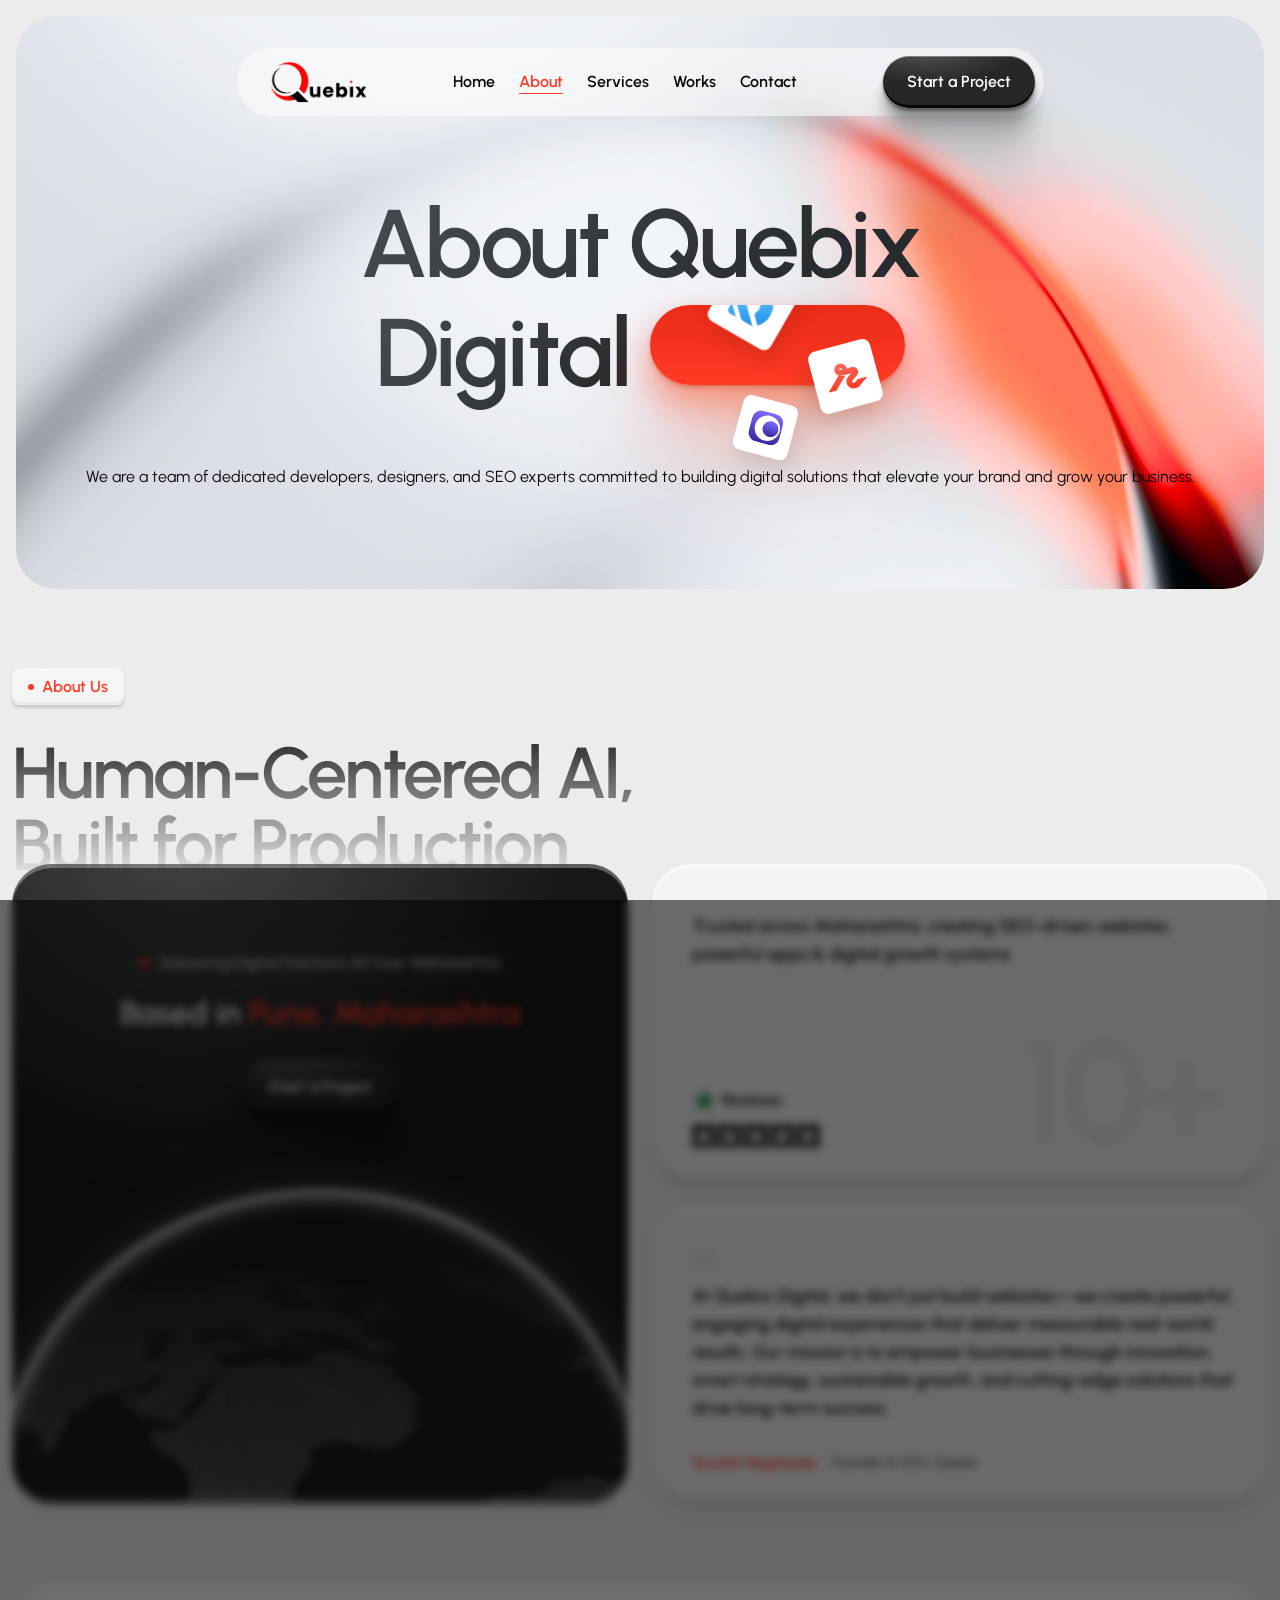
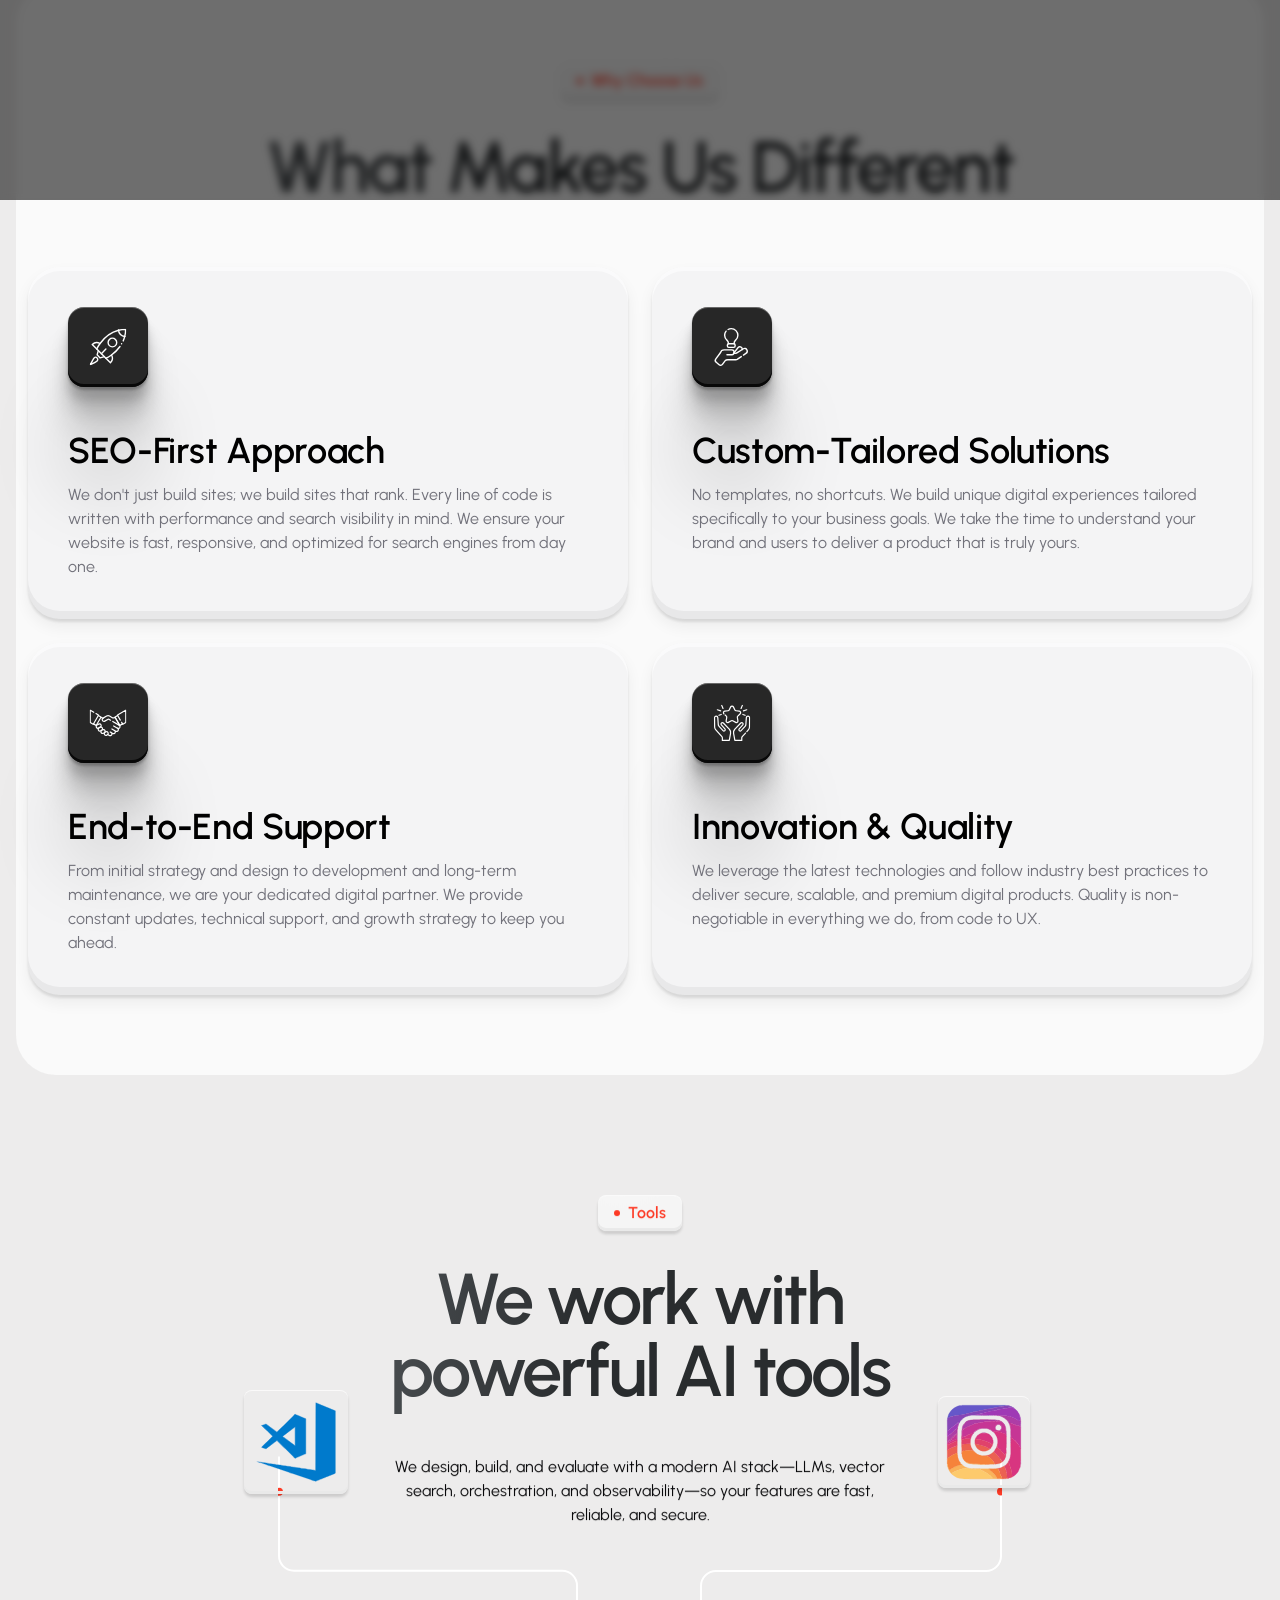
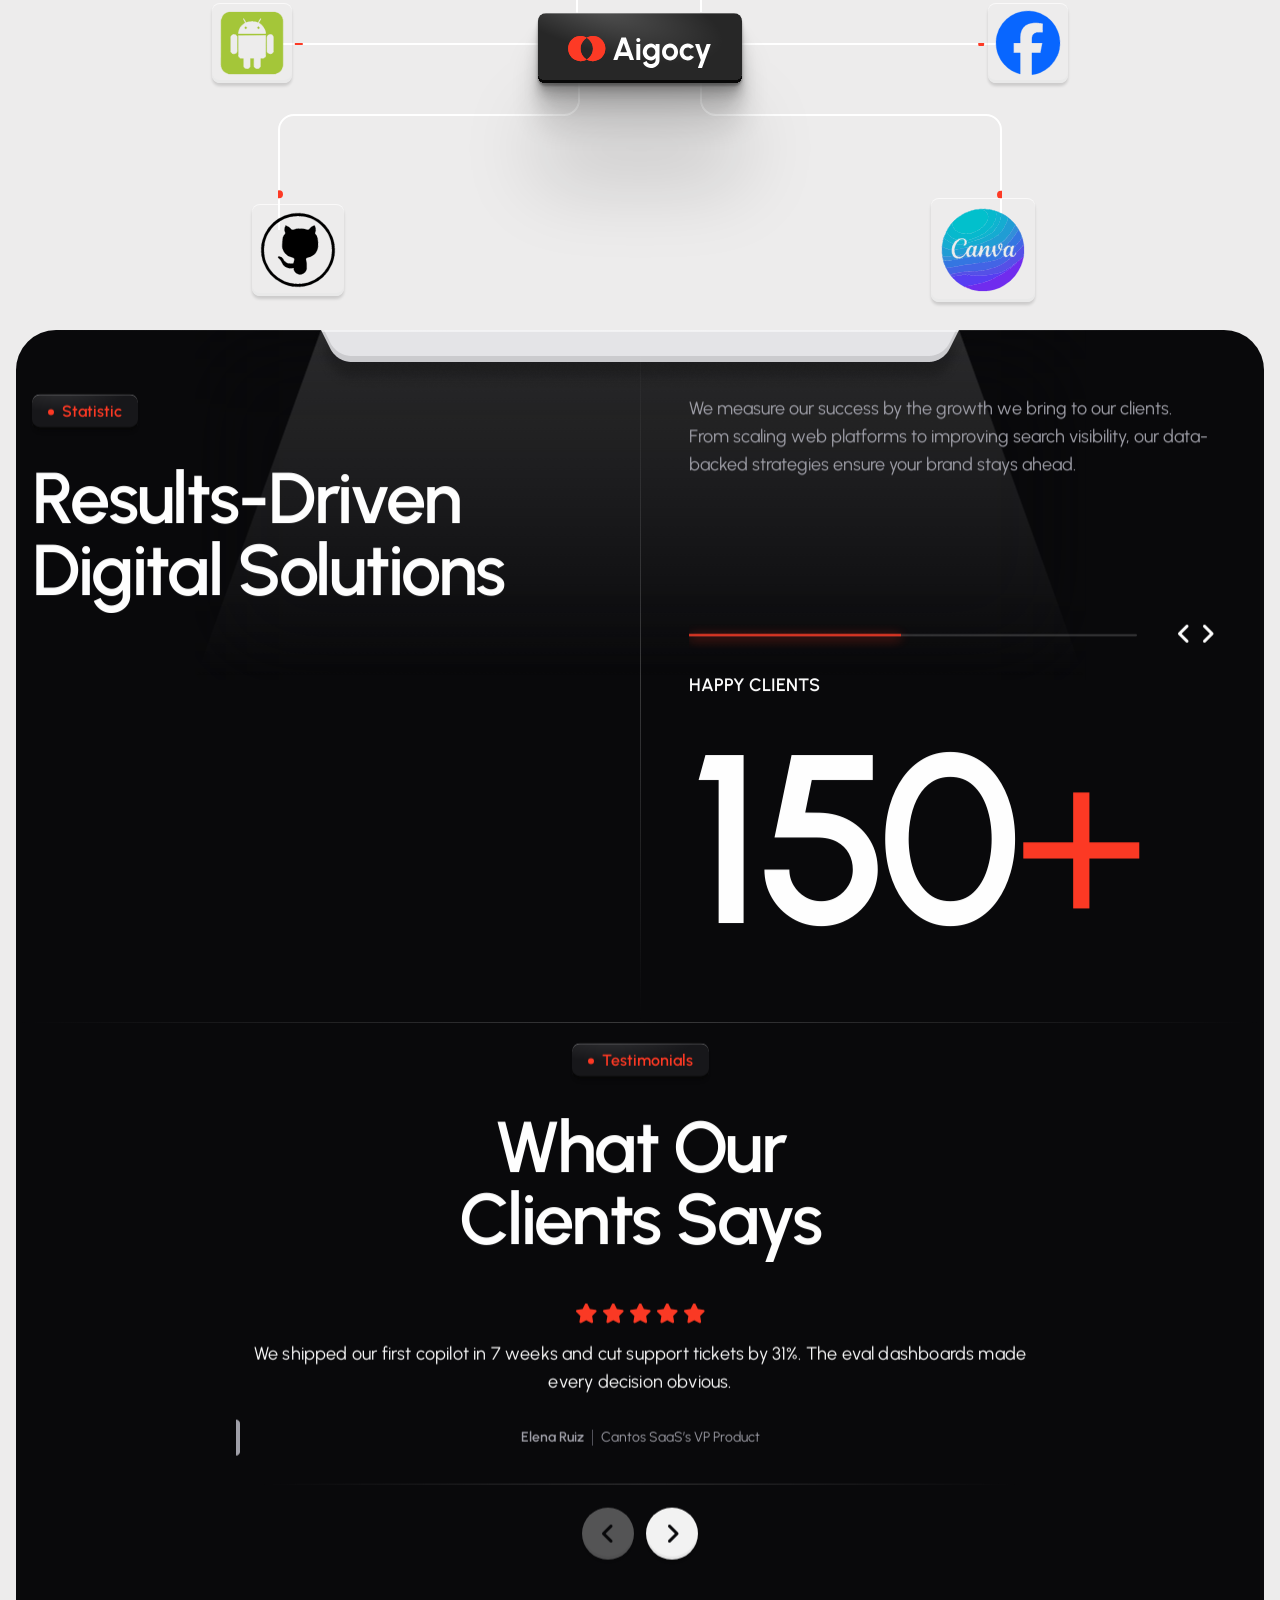
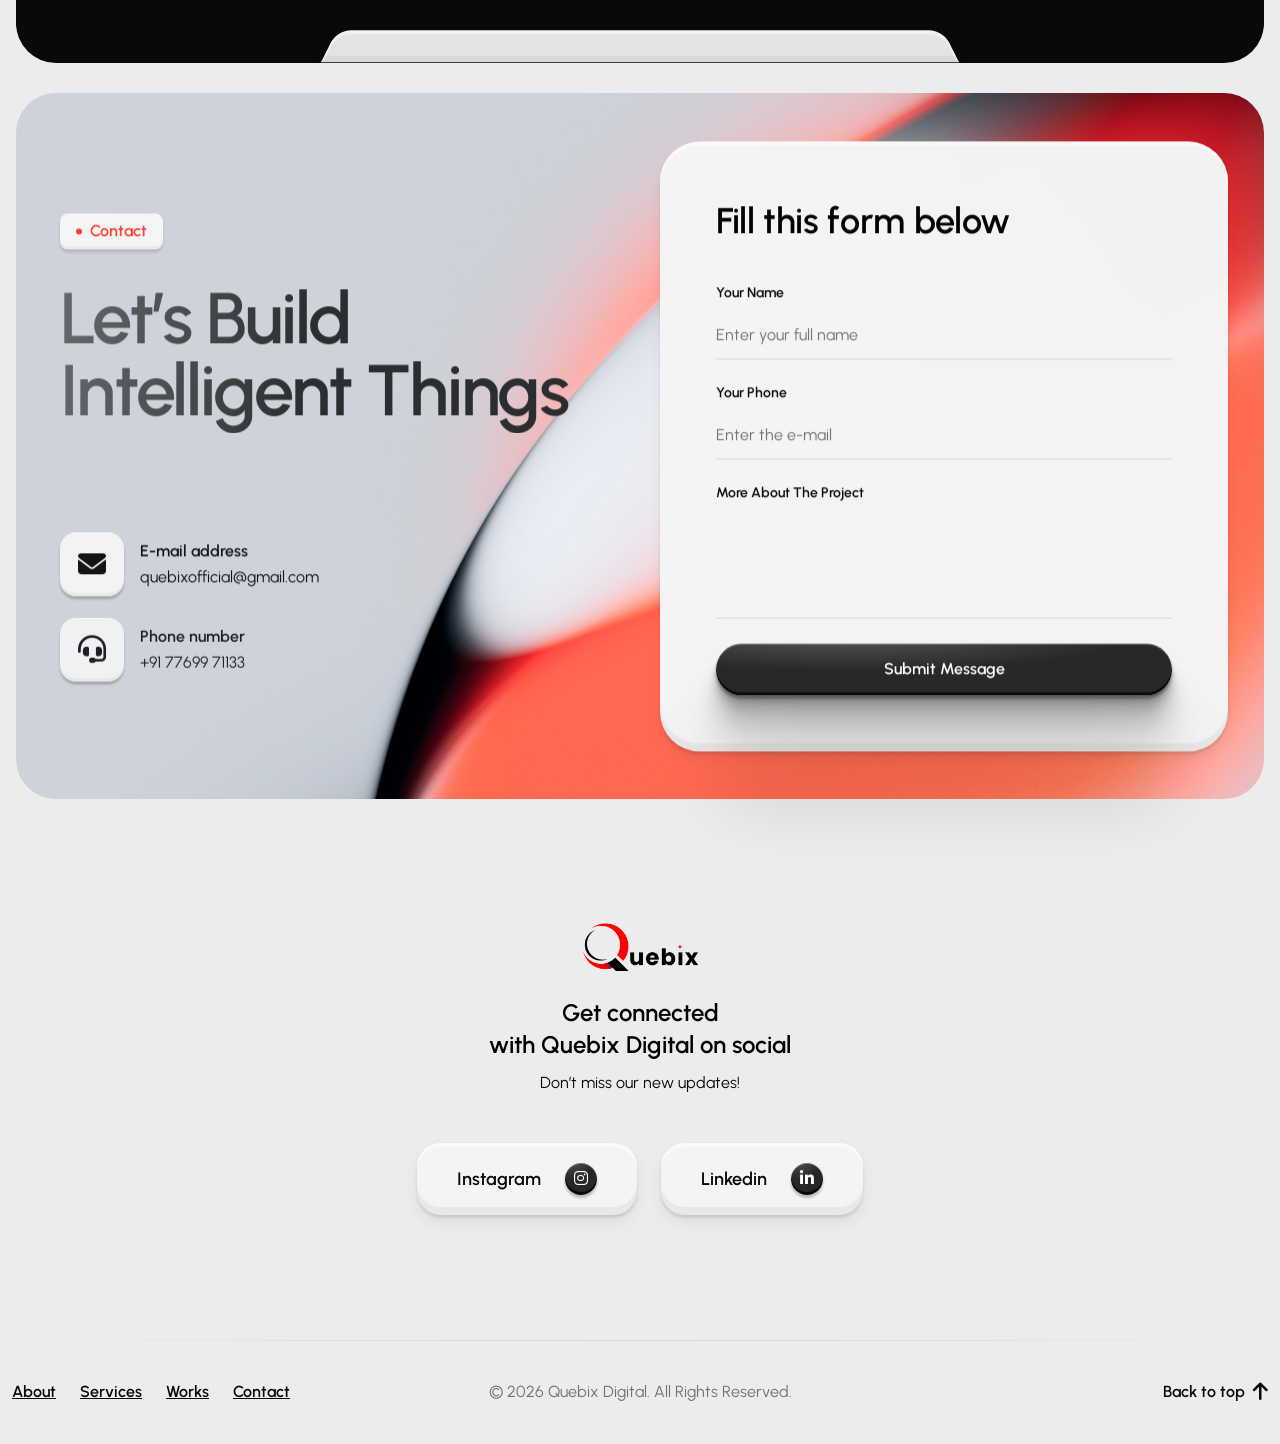
==== commit 4dbe4816: "redesign testimonials section, remove scroll-to-top button, and add new assets and custom CSS fixes" ====
--- a/about.html
+++ b/about.html
@@ -35,14 +35,7 @@
 
     <canvas class="cursor-trail" id="trail" style="display: none;"></canvas>
 
-    <!-- Scroll Top -->
-    <button id="goTop">
-        <span class="border-progress"></span>
-        <span class="ic-wrap">
-            <span class="icon icon-long-arrow-alt-up-solid"></span>
-        </span>
-    </button>
-    <!-- /Scroll Top -->
+ 
 
     <!-- #wrapper -->
     <main id="wrapper">
@@ -426,6 +419,7 @@
             </div>
             <!-- /section-features -->
         </div>
+
         <!-- section-tools -->
         <div class="section-tools v2 flat-spacing">
             <div class="tool-wrap text-center">
@@ -533,6 +527,7 @@
             </div>
         </div>
         <!-- /section-tools -->
+         
         <div class="box-black">
             <div class="light-box"></div>
             <img class="light-top" src="assets/images/item/light-top.png" alt="">
@@ -606,12 +601,12 @@
 
 
             <!-- section-testimonials -->
-            <div class="section-testimonials flat-spacing pt-0">
+            <div class="section-testimonials flat-spacing pt-0" style="margin-top: 20px;">
                 <div class="container">
-                    <div class="row justify-content-between">
-                        <div class="col-lg-5">
-                            <div class="col-left">
-                                <div class="heading-section mb-48">
+                    <div class="row justify-content-center">
+                        <div class="col-lg-8">
+                            <div class="text-center">
+                                <div class="heading-section center mb-48">
                                     <div class="heading-sub fw-semibold style-1 effectFade fadeUp">Testimonials</div>
                                     <div class="heading-title text-white effectFade fadeRotateX">What Our <br> Clients
                                         Says</div>
@@ -621,7 +616,7 @@
                                         <div class="swiper-wrapper">
                                             <div class="swiper-slide">
                                                 <div>
-                                                    <div class="top-icon d-flex gap-4">
+                                                    <div class="top-icon d-flex justify-content-center gap-4">
                                                         <i class="icon icon-star-solid"></i>
                                                         <i class="icon icon-star-solid"></i>
                                                         <i class="icon icon-star-solid"></i>
@@ -632,7 +627,7 @@
                                                         We shipped our first copilot in 7 weeks and cut support tickets
                                                         by 31%. The eval dashboards made every decision obvious.
                                                     </div>
-                                                    <div class="cite">
+                                                    <div class="cite d-flex justify-content-center align-items-center">
                                                         <img class="line-left" src="assets/images/item/line-1.png"
                                                             alt="">
                                                         <div class="name text-body-3 text-neutral-400 fw-semibold">Elena
@@ -645,7 +640,7 @@
                                             </div>
                                             <div class="swiper-slide">
                                                 <div>
-                                                    <div class="top-icon">
+                                                    <div class="top-icon d-flex justify-content-center">
                                                         <svg width="23" height="20" viewBox="0 0 23 20" fill="none"
                                                             xmlns="http://www.w3.org/2000/svg">
                                                             <path
@@ -657,7 +652,7 @@
                                                         SSO/SAML and RBAC landed smoothly. Latency stayed &lt;300 ms on
                                                         p95—huge win for our agents.
                                                     </div>
-                                                    <div class="cite">
+                                                    <div class="cite d-flex justify-content-center align-items-center">
                                                         <img class="line-left" src="assets/images/item/line-1.png"
                                                             alt="">
                                                         <div class="name text-body-3 text-neutral-400 fw-semibold">
@@ -670,7 +665,7 @@
                                             </div>
                                             <div class="swiper-slide">
                                                 <div>
-                                                    <div class="top-icon">
+                                                    <div class="top-icon d-flex justify-content-center">
                                                         <svg width="23" height="20" viewBox="0 0 23 20" fill="none"
                                                             xmlns="http://www.w3.org/2000/svg">
                                                             <path
@@ -682,7 +677,7 @@
                                                         The best partner for agentic work. Multi-step planning, tool
                                                         use, and audit trails—done right the first time.
                                                     </div>
-                                                    <div class="cite">
+                                                    <div class="cite d-flex justify-content-center align-items-center">
                                                         <img class="line-left" src="assets/images/item/line-1.png"
                                                             alt="">
                                                         <div class="name text-body-3 text-neutral-400 fw-semibold">David
@@ -695,7 +690,7 @@
                                             </div>
                                         </div>
                                     </div>
-                                    <div class="group-slider">
+                                    <div class="group-slider d-flex justify-content-center">
                                         <div class="group-btn-slider">
                                             <div class="btn-slider nav-prev-swiper testimonials-prev">
                                                 <i class="icon icon-angle-left-solid"></i>
@@ -704,28 +699,7 @@
                                                 <i class="icon icon-angle-right-solid"></i>
                                             </div>
                                         </div>
-                                        <div class="testimonials-pagination"></div>
-                                    </div>
-                                </div>
-                            </div>
-                        </div>
-                        <div class="col-lg-6">
-                            <div dir="ltr" class="swiper sw-main-image effectFade fadeUp">
-                                <div class="swiper-wrapper">
-                                    <div class="swiper-slide">
-                                        <div class="testimonial-image">
-                                            <img src="assets/images/section/tes-1.jpg" alt="">
-                                        </div>
-                                    </div>
-                                    <div class="swiper-slide">
-                                        <div class="testimonial-image">
-                                            <img src="assets/images/section/tes-2.jpg" alt="">
-                                        </div>
-                                    </div>
-                                    <div class="swiper-slide">
-                                        <div class="testimonial-image">
-                                            <img src="assets/images/section/tes-3.jpg" alt="">
-                                        </div>
+                                        
                                     </div>
                                 </div>
                             </div>
@@ -735,94 +709,12 @@
             </div>
             <!-- /section-testimonials -->
         </div>
-        <!-- section-faqs -->
-        <div class="section-faqs flat-spacing">
-            <div class="container">
-                <div class="heading-section center mb-64">
-                    <div class="heading-sub fw-semibold effectFade fadeUp">FAQs</div>
-                    <div class="heading-title text-gradient-3 effectFade fadeRotateX">
-                        Frequently Asked <br>Questions
-                    </div>
-                </div>
-                <div class="row justify-content-center">
-                    <div class="col-lg-8">
-                        <div class="accordion-asked" id="accordion-asked">
-                            <div class="accordion-asked-item effectFade fadeRotateX">
-                                <div class="accordion-asked-title" id="asked1">
-                                    <button class="accordion-button text-body-1 fw-semibold" type="button"
-                                        data-bs-toggle="collapse" data-bs-target="#collapse1" aria-expanded="true"
-                                        aria-controls="collapse1">
-                                        What’s the typical timeline from idea to v1?
-                                        <span class="right-icon"></span>
-                                    </button>
-                                </div>
-                                <div id="collapse1" role="region" class="accordion-collapse collapse show"
-                                    aria-labelledby="asked1" data-bs-parent="#accordion-asked">
-                                    <div class="accordion-body">
-                                        A clear problem statement, success metrics, access to sample data, and a
-                                        stakeholder who can make decisions. We’ll run a kickoff workshop to align scope.
-                                    </div>
-                                </div>
-                            </div>
-                            <div class="accordion-asked-item effectFade fadeRotateX" data-delay="0.1">
-                                <div class="accordion-asked-title" id="asked2">
-                                    <button class="accordion-button text-body-1 fw-semibold collapsed" type="button"
-                                        data-bs-toggle="collapse" data-bs-target="#collapse2" aria-expanded="false"
-                                        aria-controls="collapse2">
-                                        What do we need to start?
-                                        <span class="right-icon"></span>
-                                    </button>
-                                </div>
-                                <div id="collapse2" role="region" class="accordion-collapse collapse"
-                                    aria-labelledby="asked2" data-bs-parent="#accordion-asked">
-                                    <div class="accordion-body">
-                                        A clear problem statement, success metrics, access to sample data, and a
-                                        stakeholder who can make decisions. We’ll run a kickoff workshop to align scope.
-                                    </div>
-                                </div>
-                            </div>
-                            <div class="accordion-asked-item effectFade fadeRotateX" data-delay="0.2">
-                                <div class="accordion-asked-title" id="asked3">
-                                    <button class="accordion-button text-body-1 fw-semibold collapsed" type="button"
-                                        data-bs-toggle="collapse" data-bs-target="#collapse3" aria-expanded="false"
-                                        aria-controls="collapse3">
-                                        Which models/stack do you use?
-                                        <span class="right-icon"></span>
-                                    </button>
-                                </div>
-                                <div id="collapse3" role="region" class="accordion-collapse collapse"
-                                    aria-labelledby="asked3" data-bs-parent="#accordion-asked">
-                                    <div class="accordion-body">
-                                        A clear problem statement, success metrics, access to sample data, and a
-                                        stakeholder who can make decisions. We’ll run a kickoff workshop to align scope.
-                                    </div>
-                                </div>
-                            </div>
-                            <div class="accordion-asked-item effectFade fadeRotateX" data-delay="0.3">
-                                <div class="accordion-asked-title" id="asked4">
-                                    <button class="accordion-button text-body-1 fw-semibold collapsed" type="button"
-                                        data-bs-toggle="collapse" data-bs-target="#collapse4" aria-expanded="false"
-                                        aria-controls="collapse4">
-                                        Are model/API costs included in pricing?
-                                        <span class="right-icon"></span>
-                                    </button>
-                                </div>
-                                <div id="collapse4" role="region" class="accordion-collapse collapse"
-                                    aria-labelledby="asked4" data-bs-parent="#accordion-asked">
-                                    <div class="accordion-body">
-                                        A clear problem statement, success metrics, access to sample data, and a
-                                        stakeholder who can make decisions. We’ll run a kickoff workshop to align scope.
-                                    </div>
-                                </div>
-                            </div>
-                        </div>
-                    </div>
-                </div>
-            </div>
-        </div>
-        <!-- /section-faqs -->
+
+
+
+
         <!-- section-contact -->
-        <div id="contact" class="flat-spacing pt-0">
+        <div id="contact" class="flat-spacing pt-0" style="margin-top: 30px;">
             <div class="section-contact">
                 <div class="contact-image">
                     <img src="assets/images/section/contact-image-bg.jpg" alt="">
@@ -870,10 +762,7 @@
                                     <label class="fw-semibold text-body-3 mb-0">More About The Project</label>
                                     <textarea name="text" class=""></textarea>
                                 </fieldset>
-                                <div class="attachment d-flex gap-8 align-items-center">
-                                    <i class="icon icon-paperclip-solid fs-24"></i>
-                                    <div class="fw-semibold text-body-3">Add an Attachment</div>
-                                </div>
+
                                 <button type="submit" class="tf-btn w-100">Submit Message</button>
                             </form>
                         </div>
@@ -884,29 +773,16 @@
         <!-- /section-contact -->
         <!-- footer -->
         <footer>
-            <div class="footer-image">
-                <img class="effectFade fadeUp" src="assets/images/logo/logo-footer.png" alt="">
-            </div>
+
             <div class="container">
                 <div class="footer-content">
                     <a href="index.html" class="footer-logo">
-                        <img src="assets/images/logo/logo-2.svg" alt="">
+                        <img src="assets/quebix-logo.png" alt="">
                     </a>
                     <div class="title h6 fw-semibold">Get connected <br> with Quebix Digital on social</div>
                     <div class="text">Don’t miss our new updates!</div>
                     <div class="tf-social-1 justify-content-center">
-                        <a href="https://x.com/" target="_blank" class="text-body-1 fw-semibold">
-                            Twitter / X
-                            <div class="social-item">
-                                <i class="icon icon-twitter-x"></i>
-                            </div>
-                        </a>
-                        <a href="https://www.facebook.com/" target="_blank" class="text-body-1 fw-semibold">
-                            Facebook
-                            <div class="social-item">
-                                <i class="icon icon-facebook-f"></i>
-                            </div>
-                        </a>
+
                         <a href="https://www.instagram.com/" target="_blank" class="text-body-1 fw-semibold">
                             Instagram
                             <div class="social-item">
@@ -948,46 +824,8 @@
     </main>
     <!-- /wrapper -->
 
-    <!-- Left Bar -->
-    <div class="tf-left-bar">
-        <a class=" " data-bs-toggle="offcanvas" href="#settingColorMenu">
-            <svg class="icon" width="24" height="24" viewBox="0 0 24 24" fill="none" xmlns="http://www.w3.org/2000/svg">
-                <path
-                    d="M12.0015 7.50004C11.1115 7.50004 10.2415 7.76396 9.50144 8.25843C8.76142 8.7529 8.18464 9.4557 7.84405 10.278C7.50346 11.1002 7.41434 12.005 7.58797 12.8779C7.76161 13.7509 8.19019 14.5527 8.81953 15.182C9.44886 15.8114 10.2507 16.2399 11.1236 16.4136C11.9965 16.5872 12.9013 16.4981 13.7236 16.1575C14.5458 15.8169 15.2487 15.2401 15.7431 14.5001C16.2376 13.7601 16.5015 12.8901 16.5015 12C16.5003 10.8069 16.0258 9.66308 15.1821 8.81943C14.3385 7.97579 13.1946 7.50128 12.0015 7.50004ZM12.0015 15C11.4082 15 10.8281 14.8241 10.3348 14.4945C9.84145 14.1648 9.45693 13.6963 9.22987 13.1481C9.00281 12.5999 8.9434 11.9967 9.05915 11.4148C9.17491 10.8328 9.46063 10.2983 9.88019 9.87872C10.2997 9.45916 10.8343 9.17344 11.4162 9.05769C11.9982 8.94193 12.6014 9.00134 13.1496 9.2284C13.6977 9.45547 14.1663 9.83998 14.4959 10.3333C14.8256 10.8267 15.0015 11.4067 15.0015 12C15.0015 12.7957 14.6854 13.5588 14.1228 14.1214C13.5602 14.684 12.7972 15 12.0015 15ZM20.2515 12.2025C20.2553 12.0675 20.2553 11.9325 20.2515 11.7975L21.6503 10.05C21.7236 9.95829 21.7744 9.85059 21.7985 9.73563C21.8226 9.62067 21.8193 9.50165 21.789 9.38817C21.5597 8.52623 21.2167 7.69865 20.769 6.92723C20.7104 6.82628 20.629 6.7404 20.5314 6.67644C20.4337 6.61248 20.3225 6.57219 20.2065 6.55879L17.9828 6.31129C17.8903 6.21379 17.7965 6.12004 17.7015 6.03004L17.439 3.80067C17.4255 3.68462 17.3851 3.57332 17.3209 3.47566C17.2568 3.37801 17.1708 3.29668 17.0696 3.23817C16.2979 2.79131 15.4704 2.44864 14.6087 2.21911C14.4951 2.18891 14.3761 2.18583 14.2611 2.21009C14.1461 2.23435 14.0385 2.28529 13.9468 2.35879L12.204 3.75004C12.069 3.75004 11.934 3.75004 11.799 3.75004L10.0515 2.35411C9.95975 2.28076 9.85206 2.23 9.7371 2.2059C9.62213 2.1818 9.50311 2.18504 9.38963 2.21536C8.52783 2.44507 7.70031 2.78806 6.92869 3.23536C6.82774 3.29397 6.74187 3.37535 6.6779 3.473C6.61394 3.57065 6.57366 3.68189 6.56026 3.79785L6.31276 6.02535C6.21526 6.11848 6.12151 6.21223 6.03151 6.3066L3.80213 6.56254C3.68608 6.57604 3.57479 6.61647 3.47713 6.6806C3.37947 6.74473 3.29814 6.83079 3.23963 6.93192C2.79277 7.70363 2.4501 8.53114 2.22057 9.39286C2.19038 9.50641 2.18729 9.62547 2.21156 9.74044C2.23582 9.8554 2.28675 9.96306 2.36026 10.0547L3.75151 11.7975C3.75151 11.9325 3.75151 12.0675 3.75151 12.2025L2.35557 13.95C2.28223 14.0418 2.23146 14.1495 2.20736 14.2645C2.18326 14.3794 2.1865 14.4984 2.21682 14.6119C2.44612 15.4739 2.78913 16.3014 3.23682 17.0729C3.29544 17.1738 3.37681 17.2597 3.47447 17.3236C3.57212 17.3876 3.68335 17.4279 3.79932 17.4413L6.02307 17.6888C6.1162 17.7863 6.20995 17.88 6.30432 17.97L6.56401 20.1994C6.57751 20.3155 6.61794 20.4268 6.68207 20.5244C6.7462 20.6221 6.83226 20.7034 6.93338 20.7619C7.7051 21.2088 8.53261 21.5514 9.39432 21.781C9.50787 21.8112 9.62693 21.8143 9.7419 21.79C9.85687 21.7657 9.96452 21.7148 10.0562 21.6413L11.799 20.25C11.934 20.2538 12.069 20.2538 12.204 20.25L13.9515 21.6488C14.0433 21.7221 14.151 21.7729 14.2659 21.797C14.3809 21.8211 14.4999 21.8179 14.6134 21.7875C15.4753 21.5582 16.3029 21.2152 17.0743 20.7675C17.1753 20.7089 17.2611 20.6275 17.3251 20.5299C17.3891 20.4322 17.4294 20.321 17.4428 20.205L17.6903 17.9813C17.7878 17.8888 17.8815 17.795 17.9715 17.7L20.2009 17.4375C20.3169 17.424 20.4282 17.3836 20.5259 17.3195C20.6235 17.2554 20.7049 17.1693 20.7634 17.0682C21.2102 16.2965 21.5529 15.4689 21.7824 14.6072C21.8126 14.4937 21.8157 14.3746 21.7915 14.2596C21.7672 14.1447 21.7163 14.037 21.6428 13.9454L20.2515 12.2025ZM18.7421 11.5932C18.7581 11.8642 18.7581 12.1359 18.7421 12.4069C18.731 12.5925 18.7891 12.7755 18.9053 12.9207L20.2356 14.5829C20.0829 15.068 19.8875 15.5386 19.6515 15.9891L17.5328 16.2291C17.3482 16.2496 17.1779 16.3378 17.0546 16.4766C16.8742 16.6796 16.682 16.8718 16.479 17.0522C16.3402 17.1755 16.252 17.3458 16.2315 17.5304L15.9962 19.6472C15.5457 19.8833 15.0751 20.0788 14.5899 20.2313L12.9268 18.901C12.7937 18.7946 12.6284 18.7368 12.4581 18.7369H12.4131C12.1421 18.7529 11.8703 18.7529 11.5993 18.7369C11.4138 18.7257 11.2307 18.7839 11.0856 18.9L9.41869 20.2313C8.93357 20.0786 8.46297 19.8832 8.01244 19.6472L7.77244 17.5313C7.75196 17.3468 7.66378 17.1764 7.52494 17.0532C7.32198 16.8727 7.12978 16.6805 6.94932 16.4775C6.82607 16.3387 6.65571 16.2505 6.4712 16.23L4.35432 15.9938C4.11825 15.5433 3.92279 15.0727 3.77026 14.5875L5.10057 12.9244C5.21673 12.7793 5.27486 12.5962 5.2637 12.4107C5.24776 12.1397 5.24776 11.8679 5.2637 11.5969C5.27486 11.4114 5.21673 11.2283 5.10057 11.0832L3.77026 9.41723C3.92291 8.9321 4.11836 8.4615 4.35432 8.01098L6.47026 7.77098C6.65477 7.7505 6.82513 7.66231 6.94838 7.52348C7.12884 7.32052 7.32105 7.12831 7.52401 6.94785C7.66339 6.82452 7.75194 6.65377 7.77244 6.46879L8.00776 4.35286C8.45823 4.11679 8.92884 3.92132 9.41401 3.76879L11.0771 5.0991C11.2222 5.21527 11.4053 5.2734 11.5909 5.26223C11.8619 5.24629 12.1336 5.24629 12.4046 5.26223C12.5902 5.2734 12.7733 5.21527 12.9184 5.0991L14.5843 3.76879C15.0694 3.92144 15.54 4.1169 15.9906 4.35286L16.2306 6.46879C16.2511 6.65331 16.3392 6.82367 16.4781 6.94692C16.681 7.12738 16.8732 7.31958 17.0537 7.52254C17.1769 7.66137 17.3473 7.74956 17.5318 7.77004L19.6487 8.00535C19.8848 8.45583 20.0802 8.92644 20.2328 9.4116L18.9024 11.0747C18.7852 11.2211 18.727 11.406 18.7393 11.5932H18.7421Z"
-                    fill="#fff" />
-            </svg>
-        </a>
-    </div>
-    <!-- Left Bar -->
-    <!-- Setting Color -->
-    <div class="offcanvas offcanvas-end offcanvas-color" id="settingColorMenu">
-        <div class="offcanvas-content">
-            <span class="icon-close-popup" data-bs-dismiss="offcanvas">
-                <i class="icon-close"></i>
-            </span>
-            <div class="canvas-header">
-                <h3 class="fw-semibold text-white">Configuration</h3>
-            </div>
-            <div class="canvas-body">
-                <h6 class="title fw-semibold text-white">COLORS</h6>
-                <div class="settings-color list-choose mb-24">
-                    <button type="button" class="choose-item link-no-action active"></button>
-                    <button type="button" class="choose-item link-no-action"></button>
-                    <button type="button" class="choose-item link-no-action"></button>
-                    <button type="button" class="choose-item link-no-action"></button>
-                    <button type="button" class="choose-item link-no-action"></button>
-                    <button type="button" class="choose-item link-no-action"></button>
-                    <button type="button" class="choose-item link-no-action"></button>
-                    <button type="button" class="choose-item link-no-action"></button>
-                </div>
-                <h6 class="title fw-semibold text-white">CUSTOM CURSOR</h6>
-                <div>
-                    <input type="checkbox" id="cursor" class="tf-switch-check style-small">
-                </div>
-            </div>
-        </div>
-    </div>
-    <!-- /Setting Color -->
+
+
 
     <!-- Javascript -->
     <script src="assets/vendor/js/jquery.min.js"></script>
--- a/assets/css/icon-fix.css
+++ b/assets/css/icon-fix.css
@@ -53,3 +53,4 @@
 .icon-user-check-solid-1:before { content: "\f4fc"; font-family: "Font Awesome 6 Free"; font-weight: 900; }
 .icon-book-solid:before { content: "\f02d"; font-family: "Font Awesome 6 Free"; font-weight: 900; }
 .icon-mobile-alt-solid:before { content: "\f3cd"; font-family: "Font Awesome 6 Free"; font-weight: 900; }
+.icon-coins-solid:before { content: "\f51e"; font-family: "Font Awesome 6 Free"; font-weight: 900; }
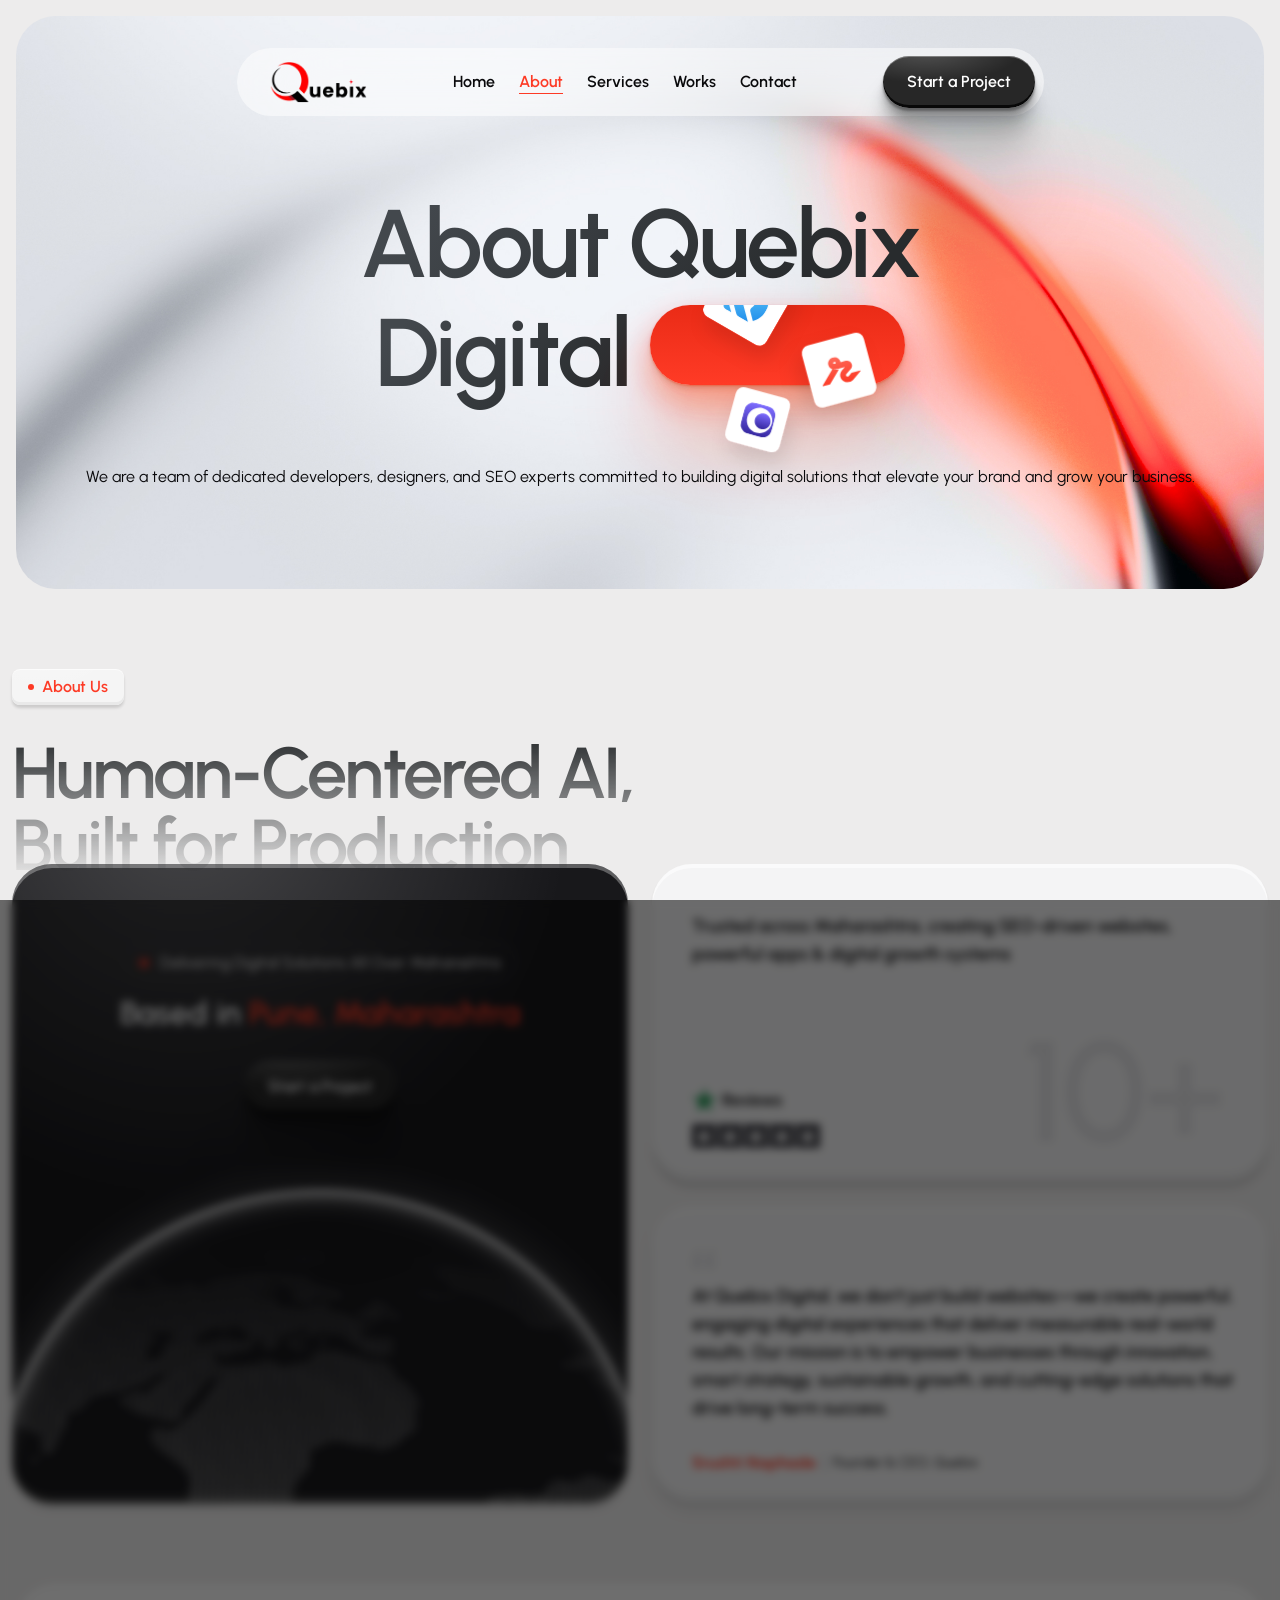
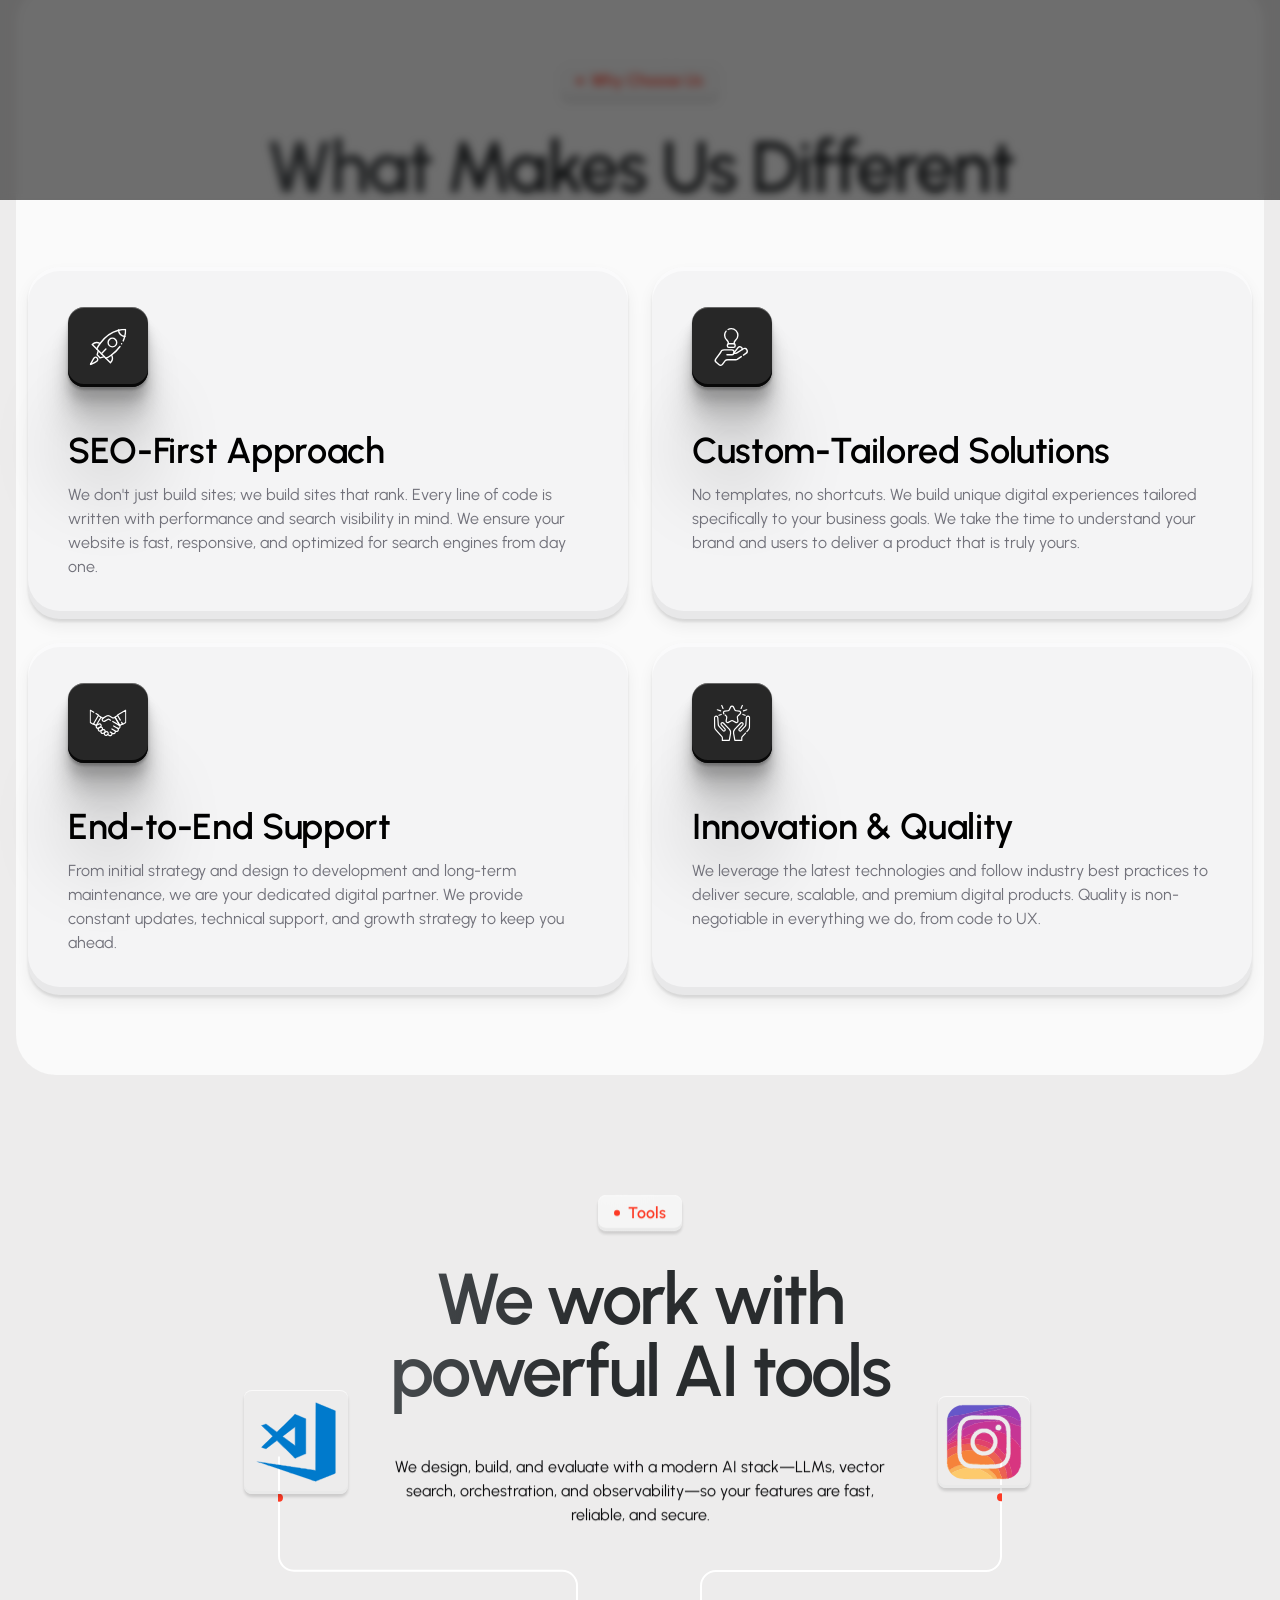
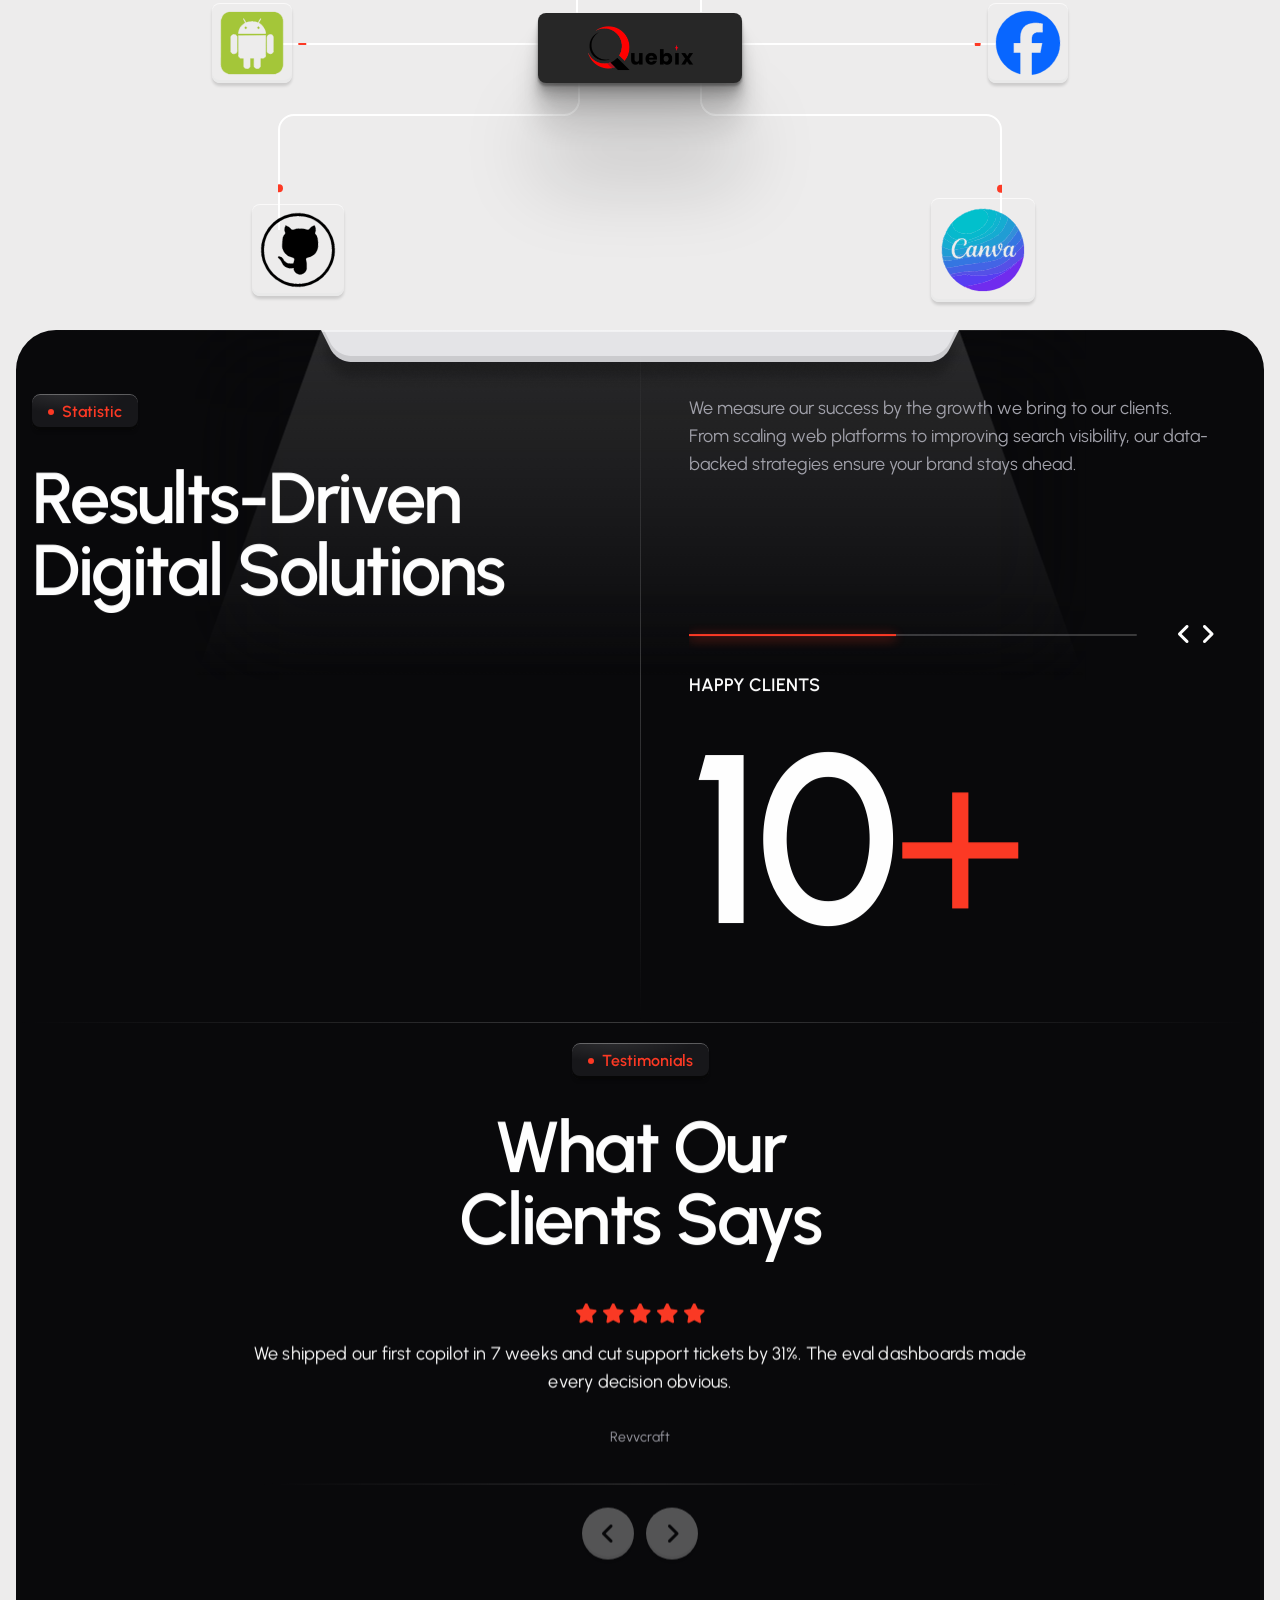
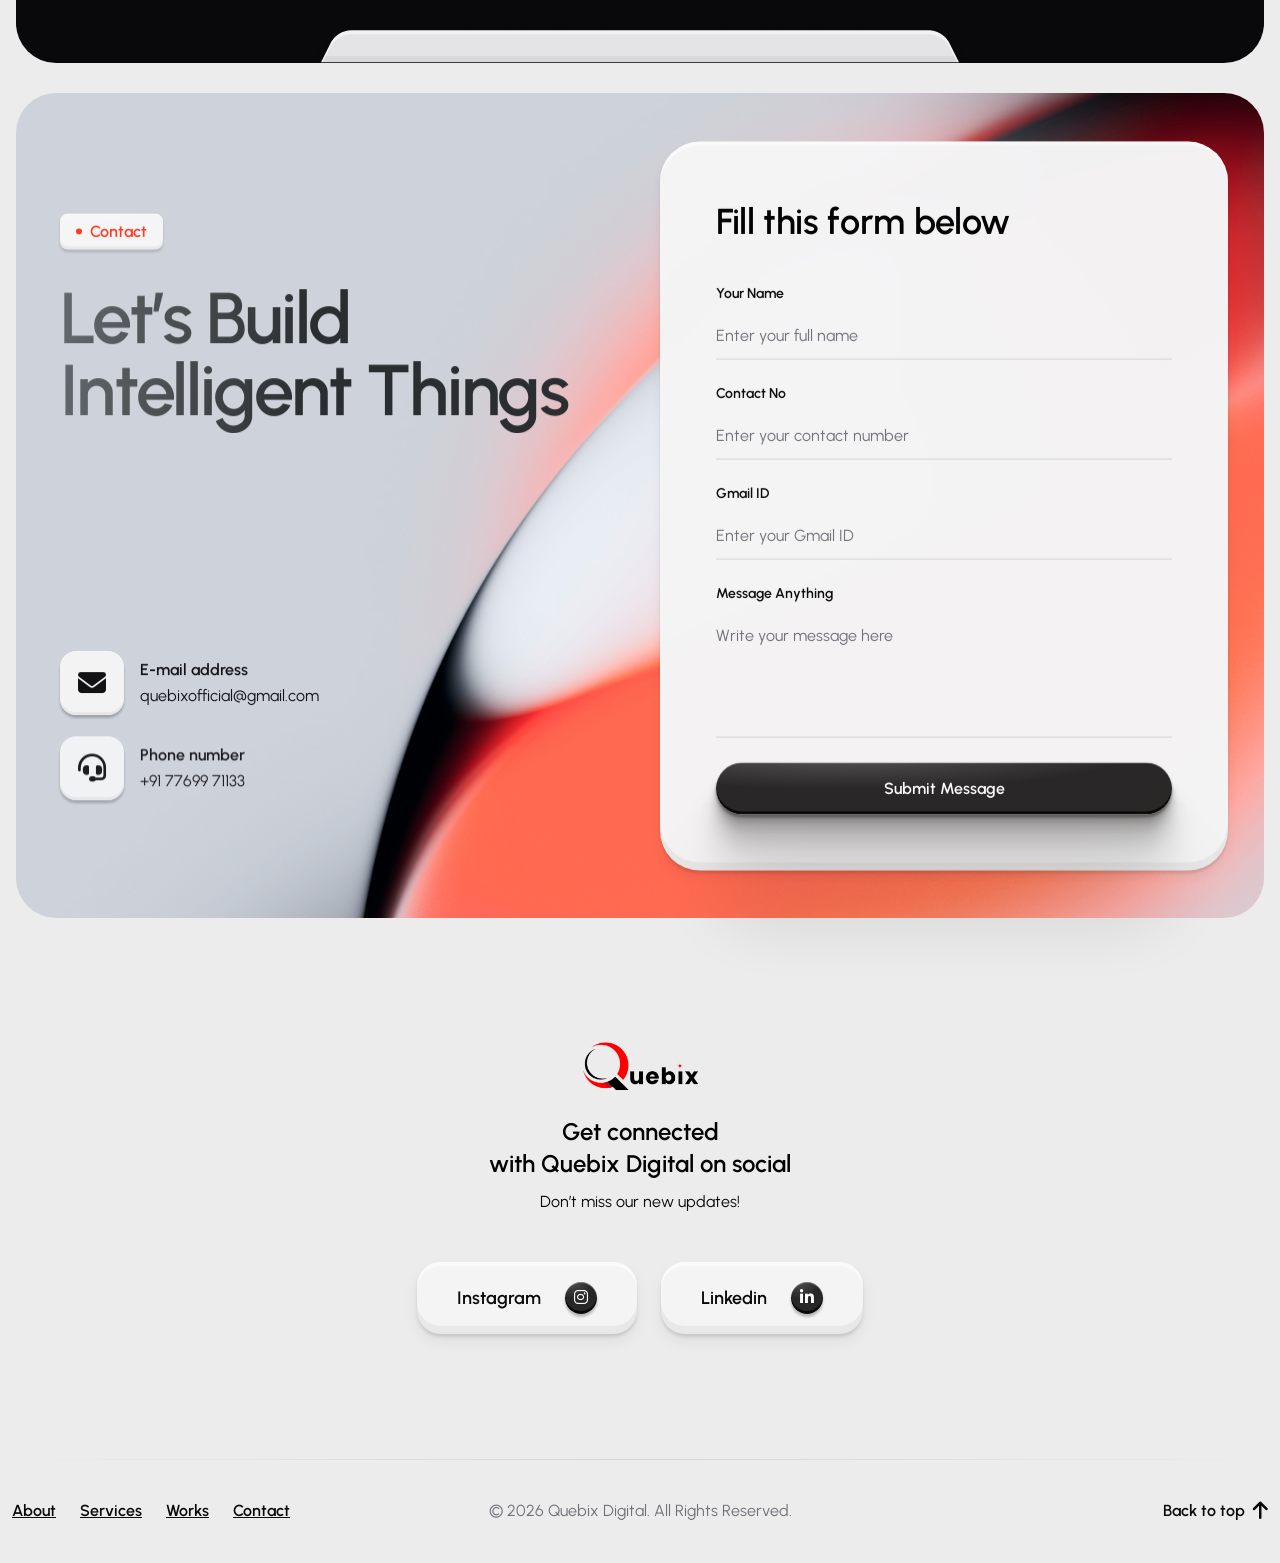
==== commit ce1306e3: "integrate FormSubmit for contact forms and update branding and project statistics" ====
--- a/about.html
+++ b/about.html
@@ -440,7 +440,7 @@
                     <img class="img-item img-item-3" src="assets/svg-icons/github-converted-from-png.svg" width="92"
                         height="92" alt="">
                     <div class="image-center flex-shrink">
-                        <img src="assets/images/section/tool-center.svg" alt="">
+                        <img src="assets/quebix-logo.png" alt="Quebix Logo">
                     </div>
                     <img class="img-item img-item-4" src="assets/svg-icons/insta-converted-from-png.svg" width="92"
                         height="92" alt="">
@@ -572,14 +572,14 @@
                                         <div class="swiper-slide">
                                             <div class="title fw-semibold text-body-1">HAPPY CLIENTS</div>
                                             <div class="statistic-number">
-                                                <span class="number text-white fw-semibold">150</span>
+                                                <span class="number text-white fw-semibold">10</span>
                                                 <span class="prefix text-brand">+</span>
                                             </div>
                                         </div>
                                         <div class="swiper-slide">
                                             <div class="title fw-semibold text-body-1">PROJECTS DELIVERED</div>
                                             <div class="statistic-number">
-                                                <span class="number text-white fw-semibold">200</span>
+                                                <span class="number text-white fw-semibold">10</span>
                                                 <span class="prefix text-brand">+</span>
                                             </div>
                                         </div>
@@ -614,6 +614,7 @@
                                 <div class="swiper-testimonial_wrap effectFade fadeUp">
                                     <div dir="ltr" class="swiper tf-swiper swiper-testimonial">
                                         <div class="swiper-wrapper">
+
                                             <div class="swiper-slide">
                                                 <div>
                                                     <div class="top-icon d-flex justify-content-center gap-4">
@@ -628,66 +629,12 @@
                                                         by 31%. The eval dashboards made every decision obvious.
                                                     </div>
                                                     <div class="cite d-flex justify-content-center align-items-center">
-                                                        <img class="line-left" src="assets/images/item/line-1.png"
-                                                            alt="">
-                                                        <div class="name text-body-3 text-neutral-400 fw-semibold">Elena
-                                                            Ruiz</div>
-                                                        <div class="line"></div>
-                                                        <div class="sub text-body-3 text-neutral-400">Cantos SaaS’s VP
-                                                            Product</div>
+                                                        <div class="sub text-body-3 text-neutral-400">Revvcraft</div>
                                                     </div>
                                                 </div>
                                             </div>
-                                            <div class="swiper-slide">
-                                                <div>
-                                                    <div class="top-icon d-flex justify-content-center">
-                                                        <svg width="23" height="20" viewBox="0 0 23 20" fill="none"
-                                                            xmlns="http://www.w3.org/2000/svg">
-                                                            <path
-                                                                d="M12.9375 20V10.3597C12.9375 7.72182 13.824 5.51559 15.5969 3.74101C17.4177 1.91847 19.8854 0.671463 23 0V6.40288C21.8021 6.78657 21.0115 7.26619 20.6281 7.84173C20.2448 8.3693 20.0292 9.04077 19.9813 9.85612H23V20H12.9375ZM0 20V10.3597C0 7.72182 0.886459 5.51559 2.65938 3.74101C4.48021 1.91847 6.94792 0.671463 10.0625 0V6.40288C8.9125 6.78657 8.12187 7.26619 7.69062 7.84173C7.30729 8.3693 7.09167 9.04077 7.04375 9.85612H10.0625V20H0Z"
-                                                                fill="#FD3A25" />
-                                                        </svg>
-                                                    </div>
-                                                    <div class="text-body-1 text-white desc">
-                                                        SSO/SAML and RBAC landed smoothly. Latency stayed &lt;300 ms on
-                                                        p95—huge win for our agents.
-                                                    </div>
-                                                    <div class="cite d-flex justify-content-center align-items-center">
-                                                        <img class="line-left" src="assets/images/item/line-1.png"
-                                                            alt="">
-                                                        <div class="name text-body-3 text-neutral-400 fw-semibold">
-                                                            Marcus Tan</div>
-                                                        <div class="line"></div>
-                                                        <div class="sub text-body-3 text-neutral-400">VectorPay’s CTO
-                                                        </div>
-                                                    </div>
-                                                </div>
-                                            </div>
-                                            <div class="swiper-slide">
-                                                <div>
-                                                    <div class="top-icon d-flex justify-content-center">
-                                                        <svg width="23" height="20" viewBox="0 0 23 20" fill="none"
-                                                            xmlns="http://www.w3.org/2000/svg">
-                                                            <path
-                                                                d="M12.9375 20V10.3597C12.9375 7.72182 13.824 5.51559 15.5969 3.74101C17.4177 1.91847 19.8854 0.671463 23 0V6.40288C21.8021 6.78657 21.0115 7.26619 20.6281 7.84173C20.2448 8.3693 20.0292 9.04077 19.9813 9.85612H23V20H12.9375ZM0 20V10.3597C0 7.72182 0.886459 5.51559 2.65938 3.74101C4.48021 1.91847 6.94792 0.671463 10.0625 0V6.40288C8.9125 6.78657 8.12187 7.26619 7.69062 7.84173C7.30729 8.3693 7.09167 9.04077 7.04375 9.85612H10.0625V20H0Z"
-                                                                fill="#FD3A25" />
-                                                        </svg>
-                                                    </div>
-                                                    <div class="text-body-1 text-white desc">
-                                                        The best partner for agentic work. Multi-step planning, tool
-                                                        use, and audit trails—done right the first time.
-                                                    </div>
-                                                    <div class="cite d-flex justify-content-center align-items-center">
-                                                        <img class="line-left" src="assets/images/item/line-1.png"
-                                                            alt="">
-                                                        <div class="name text-body-3 text-neutral-400 fw-semibold">David
-                                                            Kim</div>
-                                                        <div class="line"></div>
-                                                        <div class="sub text-body-3 text-neutral-400">Northway's
-                                                            Ecommerce Director</div>
-                                                    </div>
-                                                </div>
-                                            </div>
+
+
                                         </div>
                                     </div>
                                     <div class="group-slider d-flex justify-content-center">
@@ -748,19 +695,26 @@
                             </div>
                         </div>
                         <div class="col-lg-6">
-                            <form class="form-contact effectFade fadeUp">
+                            <form action="https://formsubmit.co/quebixofficial@gmail.com" method="POST" class="form-contact effectFade fadeUp">
+                                <input type="hidden" name="_subject" value="New Contact Form Submission - Quebix">
+                                <input type="hidden" name="_captcha" value="false">
+                                <input type="hidden" name="_template" value="table">
                                 <h4 class="heading fw-semibold">Fill this form below</h4>
                                 <fieldset class="mb-21">
                                     <label class="fw-semibold text-body-3 mb-20">Your Name</label>
-                                    <input class="" type="text" placeholder="Enter your full name" required>
+                                    <input class="" type="text" name="name" placeholder="Enter your full name" required>
                                 </fieldset>
                                 <fieldset class="mb-21">
-                                    <label class="fw-semibold text-body-3 mb-20">Your Phone</label>
-                                    <input class="" type="text" placeholder="Enter the e-mail" required>
+                                    <label class="fw-semibold text-body-3 mb-20">Contact No</label>
+                                    <input class="" type="tel" name="phone" placeholder="Enter your contact number" required>
+                                </fieldset>
+                                <fieldset class="mb-21">
+                                    <label class="fw-semibold text-body-3 mb-20">Gmail ID</label>
+                                    <input class="" type="email" name="email" placeholder="Enter your Gmail ID" required>
                                 </fieldset>
                                 <fieldset class="mb-18">
-                                    <label class="fw-semibold text-body-3 mb-0">More About The Project</label>
-                                    <textarea name="text" class=""></textarea>
+                                    <label class="fw-semibold text-body-3 mb-20">Message Anything</label>
+                                    <textarea name="message" class="" placeholder="Write your message here" required></textarea>
                                 </fieldset>
 
                                 <button type="submit" class="tf-btn w-100">Submit Message</button>
--- a/assets/css/styles.css
+++ b/assets/css/styles.css
@@ -5677,7 +5677,26 @@
 
 .featured-works-list {
     display: grid;
-    gap: 32px;
+    grid-template-columns: repeat(2, 1fr);
+    gap: 30px;
+}
+
+.featured-works-list.single-column {
+    grid-template-columns: 1fr;
+}
+
+.featured-works-list.single-column .featured-works-item .image {
+    height: 600px;
+}
+
+@media (max-width: 768px) {
+    .featured-works-list {
+        grid-template-columns: 1fr;
+    }
+    
+    .featured-works-list.single-column .featured-works-item .image {
+        height: 380px; /* Reset height for mobile */
+    }
 }
 
 .featured-works-item {
@@ -5691,8 +5710,26 @@
 
 .featured-works-item .image {
     position: relative;
-    border-radius: 32px;
+    height: 380px;
+    border-radius: 12px;
     overflow: hidden;
+    background-color: #000;
+}
+
+.featured-works-item iframe {
+    width: 1600px !important;
+    height: calc(380px / var(--iframe-scale, 0.375)) !important;
+    border: none;
+    display: block;
+    transform-origin: 0 0;
+    transform: scale(var(--iframe-scale, 0.375)); 
+}
+
+@media (max-width: 768px) {
+    .featured-works-item iframe {
+        /* Mobile view scale (~350px / 1600px = 0.22) */
+        transform: scale(var(--iframe-scale, 0.22));
+    }
 }
 
 .featured-works-item .image img {
@@ -7597,13 +7634,22 @@
     top: 51%;
     left: 50%;
     transform: translate(-50%, -50%);
+    width: 204px;
+    height: 70px;
+    background-color: #272727;
+    display: flex;
+    align-items: center;
+    justify-content: center;
+    padding: 12px;
     box-shadow: 0px 2.76726px 2.21381px rgba(0, 0, 0, 0.1197), 0px 3px 3px rgba(0, 0, 0, 0.14), 0px 100px 80px rgba(0, 0, 0, 0.15), 0px 41.7776px 33.4221px rgba(0, 0, 0, 0.1503), 0px 22.3363px 17.869px rgba(0, 0, 0, 0.1417), 0px 12.5216px 10.0172px rgba(0, 0, 0, 0.135), 0px 6.6501px 5.32008px rgba(0, 0, 0, 0.1283), 0px 2.76726px 2.21381px rgba(0, 0, 0, 0.1197);
     border-radius: 8px;
     z-index: 2;
 }
 
 .tool-wrap .image-center img {
-    width: 100%;
+    max-width: 100%;
+    max-height: 100%;
+    object-fit: contain;
 }
 
 .tool-wrap .line-1 {
@@ -7701,6 +7747,8 @@
     }
     .tool-wrap .image-center {
         width: 100px;
+        height: auto;
+        padding: 6px;
     }
     .tool-wrap .img-item-5,
     .tool-wrap .img-item-2 {
